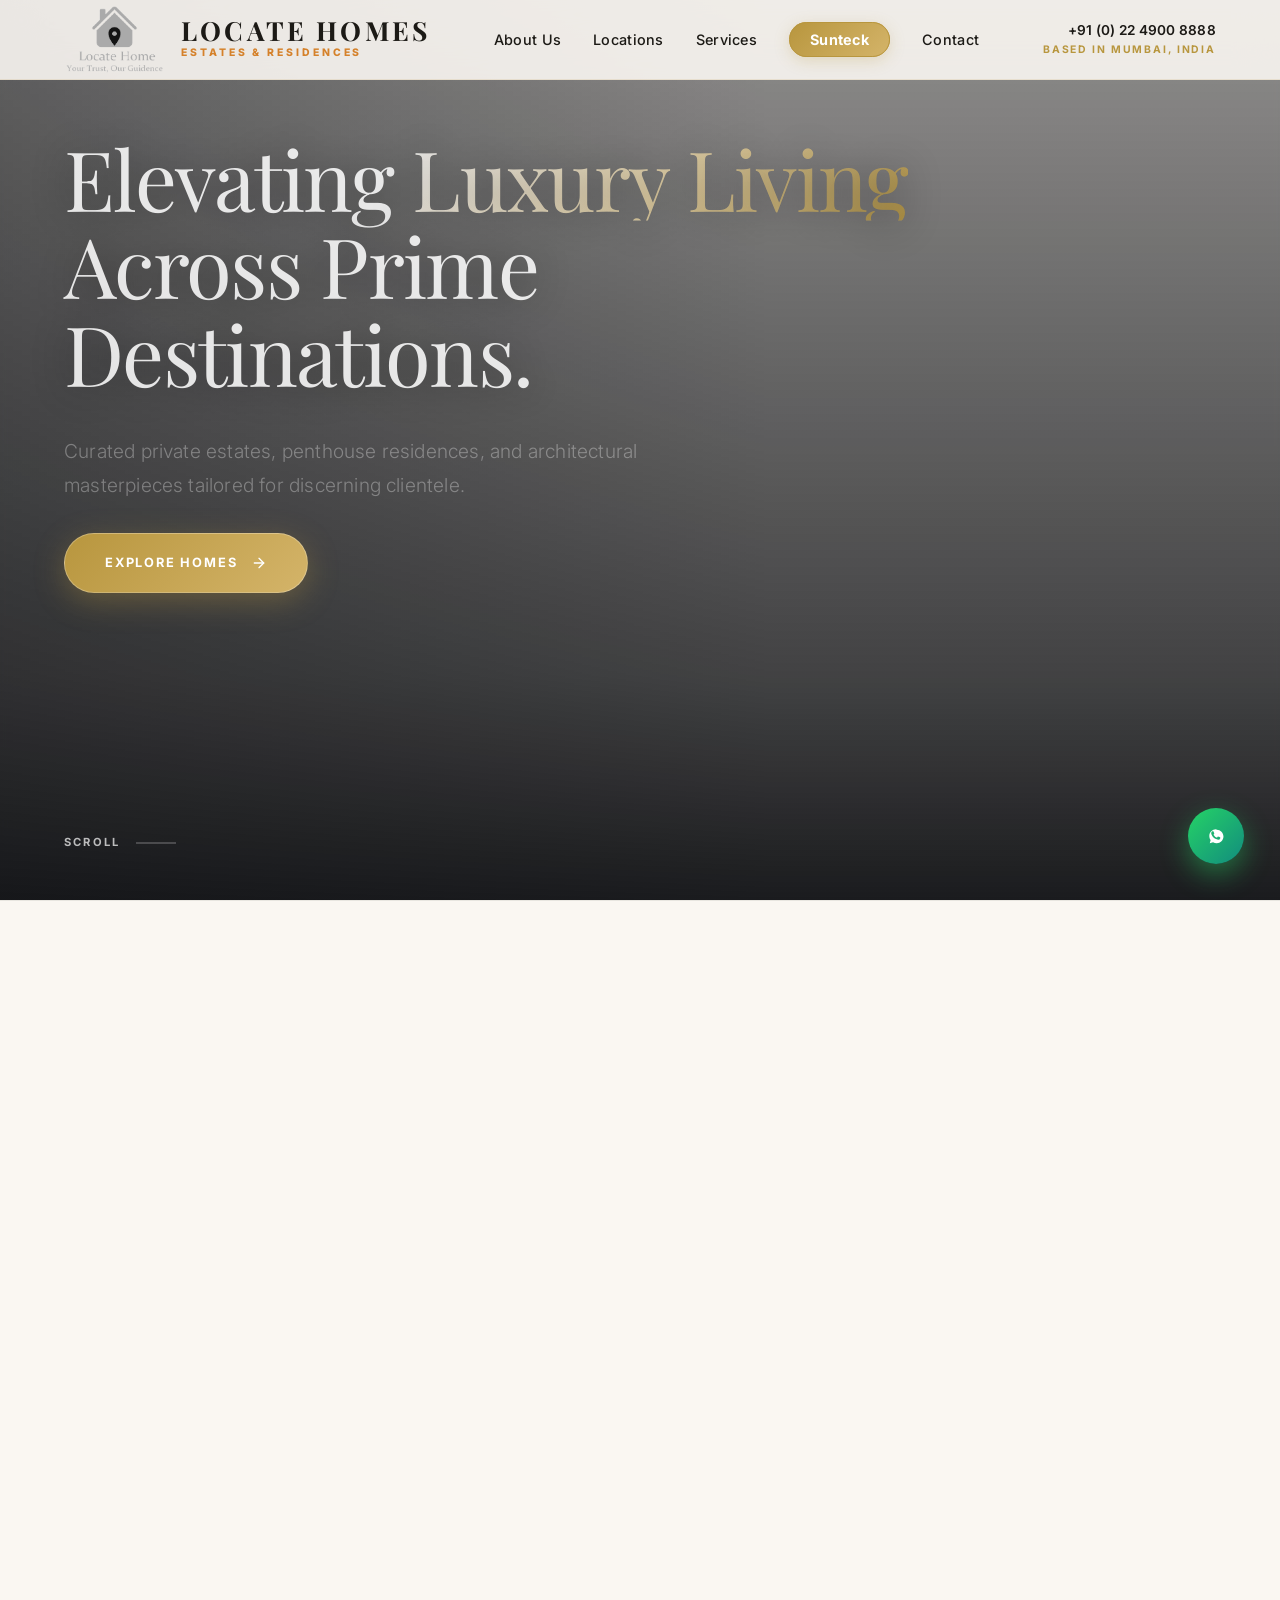
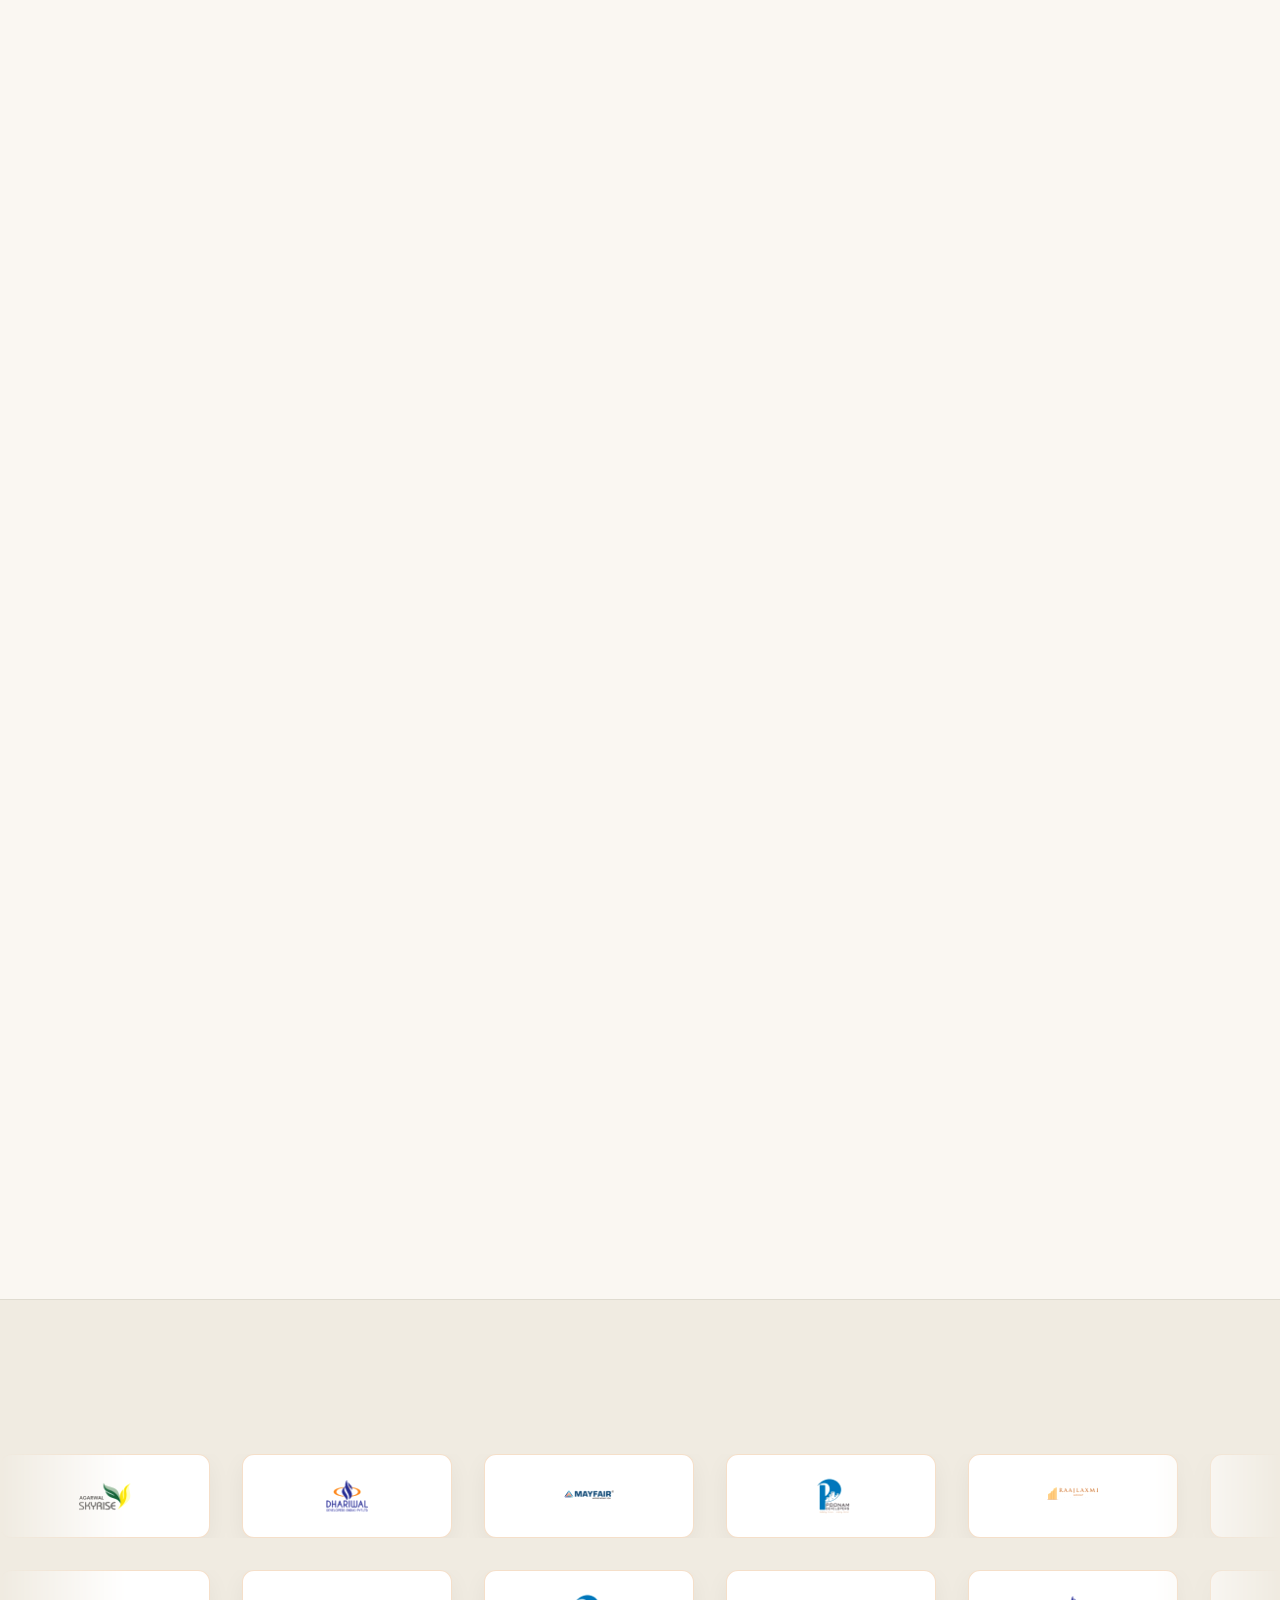
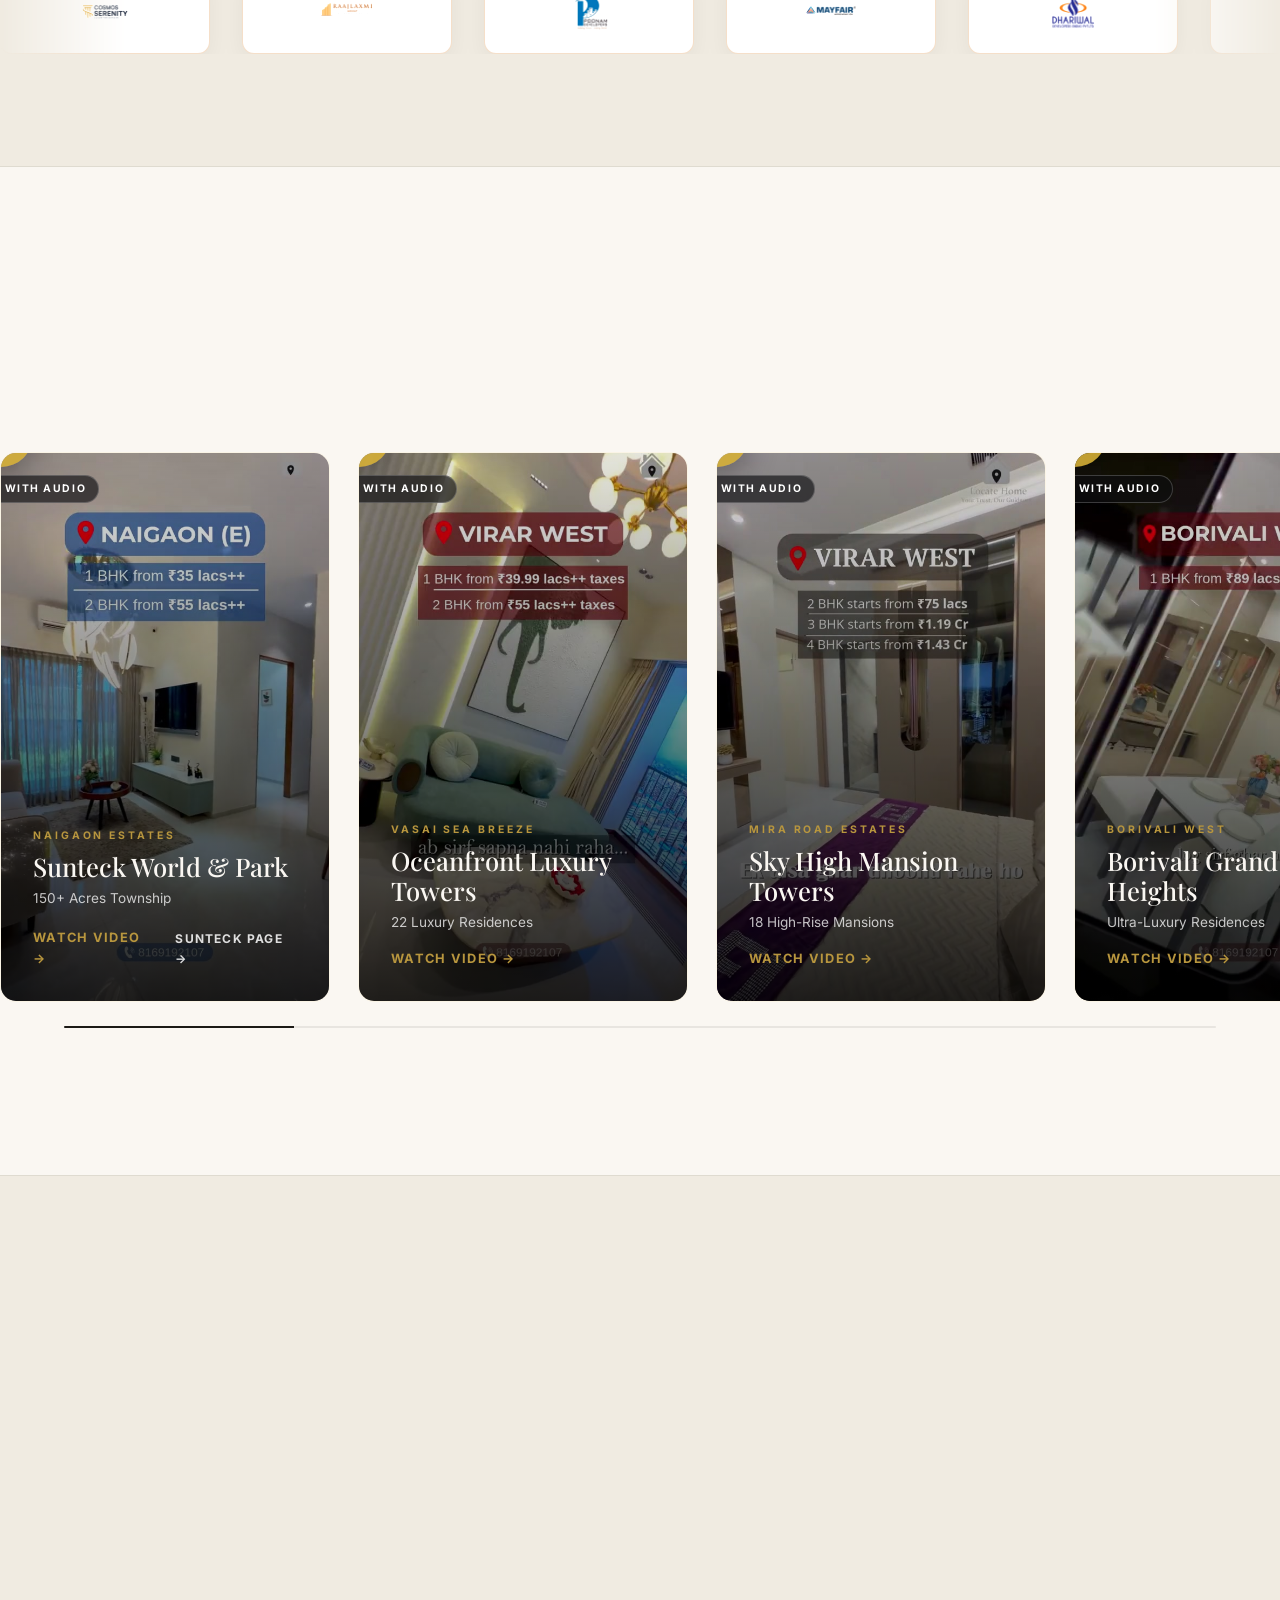
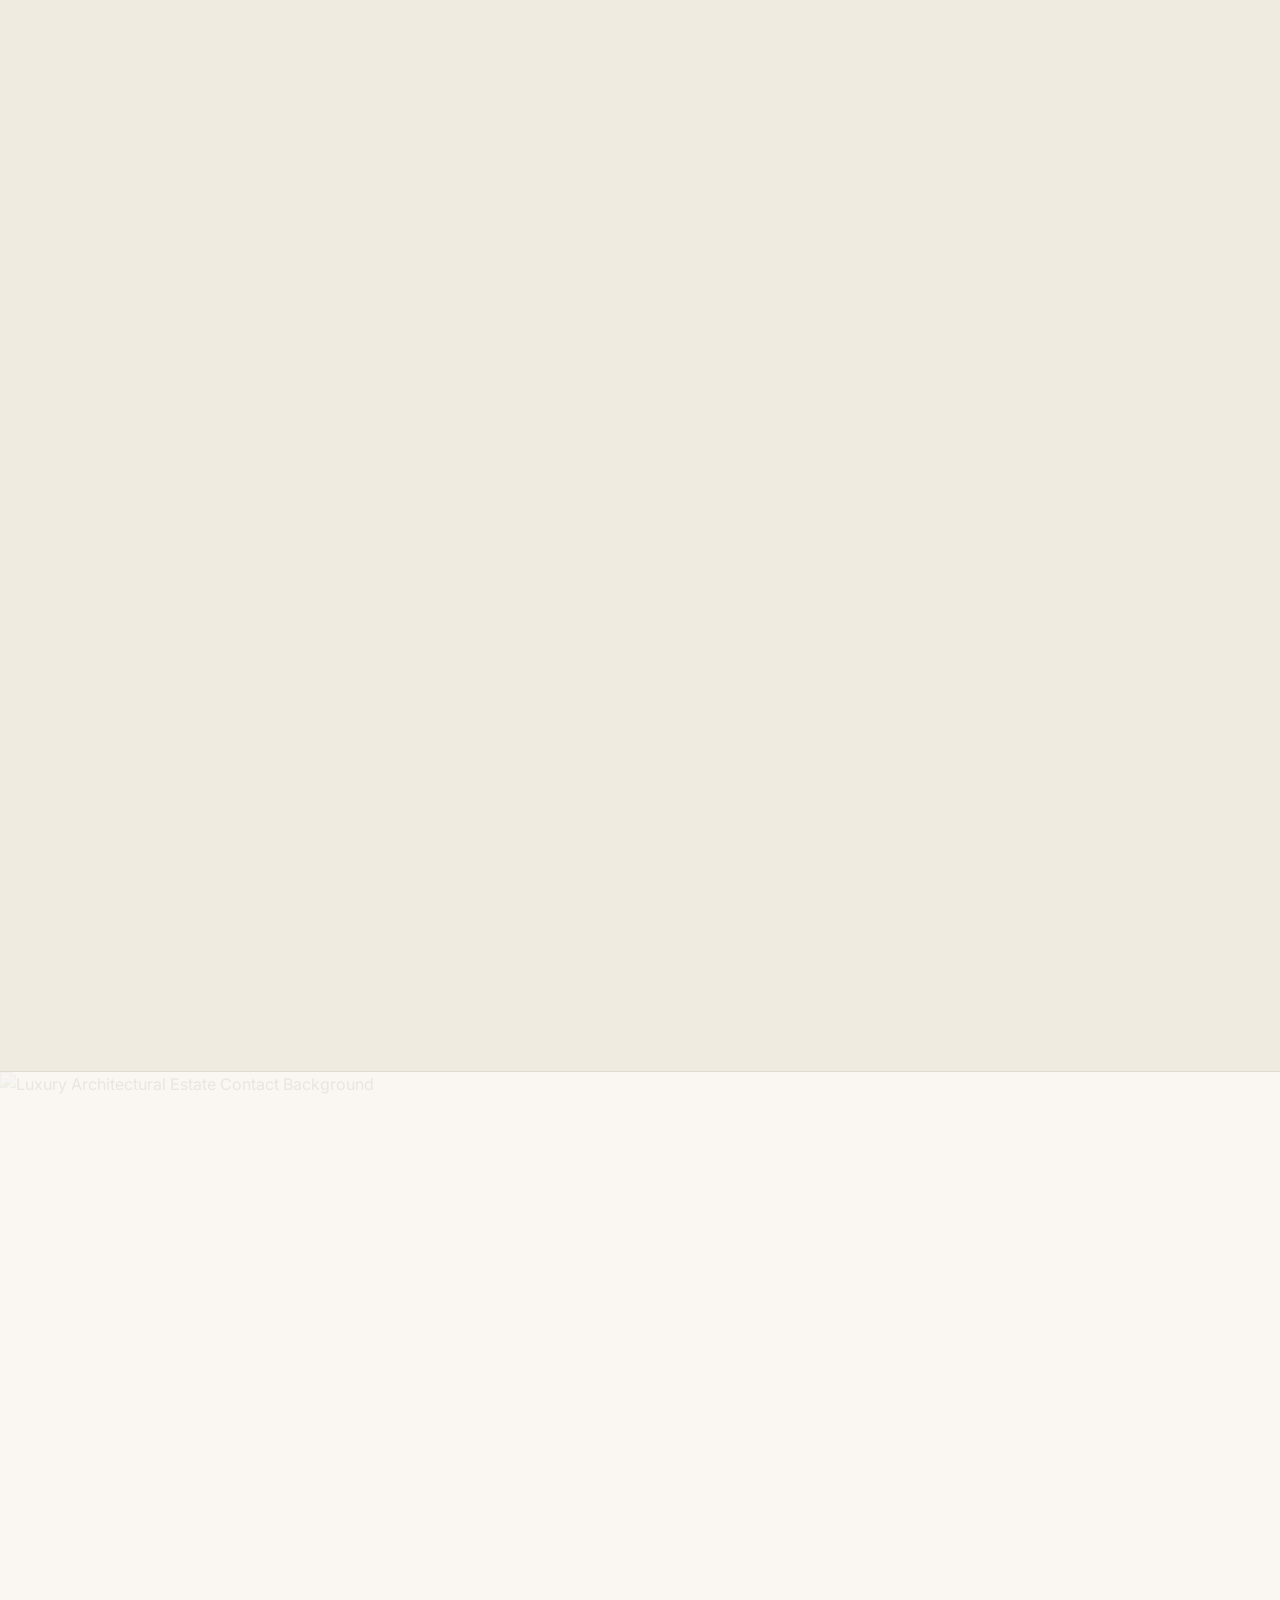
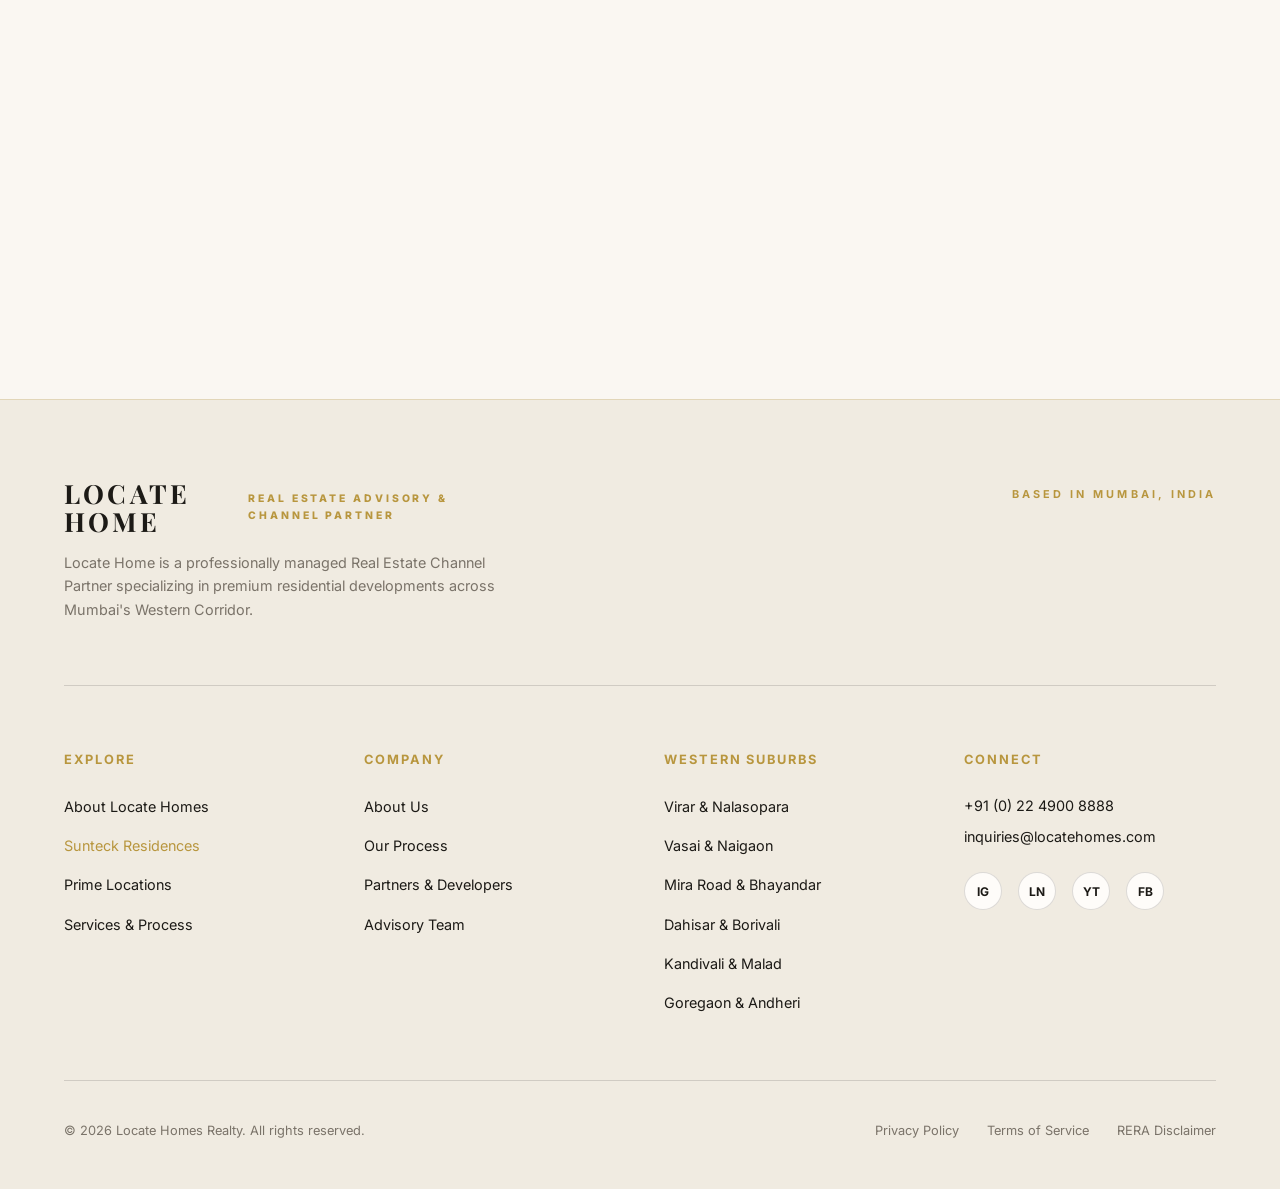
==== index.html @ 9144c24c "Convert all partner logo marquee cards to elegant white cards (#FFFFFF) and remove dark black card b" ====
<!DOCTYPE html>
<html lang="en">
<head>
  <meta charset="UTF-8">
  <meta name="viewport" content="width=device-width, initial-scale=1.0">
  <title>Locate Homes — Luxury Real Estate & Architectural Estates</title>
  <meta name="description" content="Locate Homes offers curated luxury residential and commercial properties across prime destinations.">
  
  <!-- Google Fonts (The Curve Design System Stack) -->
  <link rel="preconnect" href="https://fonts.googleapis.com">
  <link rel="preconnect" href="https://fonts.gstatic.com" crossorigin>
  <link href="https://fonts.googleapis.com/css2?family=Cinzel+Decorative:wght@400;700&family=Cormorant+Garamond:ital,wght@0,400;0,500;0,600;1,400&family=Inter:wght@300;400;500;600;700&family=Playfair+Display:ital,wght@0,400;0,500;0,600;0,700;1,400&family=Plus+Jakarta+Sans:ital,wght@0,300;0,400;0,500;0,600;0,700;1,400&display=swap" rel="stylesheet">
  
  <!-- Stylesheets -->
  <link rel="stylesheet" href="styles.css">
</head>
<body>

  <!-- Preloader Section -->
  <div id="preloader" class="preloader">
    <div class="preloader-content">
      <div class="preloader-brand">
        <h2 class="preloader-brand-title">LOCATE HOMES</h2>
        <span class="micro-label">ESTATES & RESIDENCES</span>
      </div>
      <div class="preloader-counter">
        <span id="preloader-num">0</span><span class="percent-symbol">%</span>
      </div>
      <div class="preloader-sub">CURATING ARCHITECTURAL MASTERPIECES</div>
    </div>
  </div>

  <!-- Sticky White Header -->
  <header id="main-header" class="site-header">
    <div class="header-container">
      <!-- Left: Logo -->
      <a href="#" class="brand-logo" aria-label="Locate Homes Home">
        <img src="logo/locate_home_emblem_cropped.png" alt="Locate Homes Logo Emblem" class="brand-logo-img">
        <div class="brand-text-wrap">
          <span class="logo-title">LOCATE HOMES</span>
          <span class="logo-tagline">ESTATES &amp; RESIDENCES</span>
        </div>
      </a>

      <!-- Center Nav Links -->
      <nav class="desktop-nav" aria-label="Primary Navigation">
        <ul class="nav-list">
          <li><a href="#about" class="nav-link">About Us</a></li>
          <li><a href="#locations" class="nav-link">Locations</a></li>
          <li><a href="#process" class="nav-link">Services</a></li>
          <li><a href="sunteck.html" class="nav-link nav-highlight">Sunteck</a></li>
          <li><a href="#contact" class="nav-link">Contact</a></li>
        </ul>
      </nav>

      <!-- Right: Contact info & location label -->
      <div class="header-right">
        <div class="header-contact-meta">
          <a href="tel:+919876543210" class="header-phone">+91 (0) 22 4900 8888</a>
          <span class="header-location-label">BASED IN MUMBAI, INDIA</span>
        </div>
        <button id="mobile-menu-toggle" class="mobile-toggle-btn" aria-label="Toggle navigation menu">
          <span class="hamburger-line"></span>
          <span class="hamburger-line"></span>
        </button>
      </div>
    </div>
  </header>

  <!-- Mobile Fullscreen Overlay Menu -->
  <div id="mobile-menu" class="mobile-menu-overlay" aria-hidden="true">
    <div class="mobile-menu-inner">
      <div class="mobile-menu-header">
        <div class="brand-logo">
          <img src="logo/locate_home_emblem_cropped.png" alt="Locate Homes Logo Emblem" class="mobile-logo-img">
          <span class="logo-title" style="font-size:1.2rem;">LOCATE HOMES</span>
        </div>
        <button id="mobile-menu-close" class="mobile-close-btn" aria-label="Close menu">&times;</button>
      </div>
      <nav class="mobile-nav">
        <ul class="mobile-nav-list">
          <li><a href="#about" class="mobile-nav-link">About Us</a></li>
          <li><a href="#locations" class="mobile-nav-link">Locations</a></li>
          <li><a href="#process" class="mobile-nav-link">Services</a></li>
          <li><a href="sunteck.html" class="mobile-nav-link highlight">Sunteck</a></li>
          <li><a href="#contact" class="mobile-nav-link">Contact</a></li>
        </ul>
      </nav>
      <div class="mobile-menu-footer">
        <span class="micro-label">LOCATE HOMES REALTY</span>
        <a href="tel:+919876543210" class="mobile-contact-line">+91 (0) 22 4900 8888</a>
        <a href="mailto:inquiries@locatehomes.com" class="mobile-contact-line">inquiries@locatehomes.com</a>
        <div class="mobile-location">BASED IN MUMBAI, INDIA</div>
      </div>
    </div>
  </div>

  <!-- SECTION 1: Hero / Opener Section -->
  <section id="hero" class="hero-section">
    <!-- Background Video (Desktop & Mobile Adaptive Loop) -->
    <div class="hero-media-wrapper">
      <video id="hero-video-buy" class="hero-video active" autoplay muted loop playsinline poster="https://images.unsplash.com/photo-1600596542815-ffad4c1539a9?auto=format&fit=crop&w=1920&q=80" data-mobile-src="videos/mobile_view_hero_compressed.mp4" data-desktop-src="https://assets.mixkit.co/videos/preview/mixkit-modern-apartment-building-facade-41584-large.mp4">
        <source id="hero-video-src" src="https://assets.mixkit.co/videos/preview/mixkit-modern-apartment-building-facade-41584-large.mp4" type="video/mp4">
      </video>
      <div class="hero-overlay"></div>
    </div>

    <!-- Hero Content -->
    <div class="hero-container">
      <div class="hero-content">
        <h1 id="hero-headline" class="hero-headline">
          Elevating <span class="text-gold-gradient">Luxury Living</span> Across Prime Destinations.
        </h1>
        <p id="hero-subcopy" class="hero-subcopy">
          Curated private estates, penthouse residences, and architectural masterpieces tailored for discerning clientele.
        </p>

        <div class="hero-cta-wrapper">
          <a href="#about" class="btn-primary btn-gold" id="hero-cta">
            <span>Explore Homes</span>
            <svg class="btn-arrow" width="16" height="16" viewBox="0 0 24 24" fill="none" stroke="currentColor" stroke-width="2" stroke-linecap="round" stroke-linejoin="round">
              <line x1="5" y1="12" x2="19" y2="12"></line>
              <polyline points="12 5 19 12 12 19"></polyline>
            </svg>
          </a>
        </div>
      </div>

      <!-- Scroll Indicator -->
      <a href="#about" class="hero-scroll-indicator" aria-label="Scroll to About section">
        <span class="scroll-text">SCROLL</span>
        <div class="scroll-line-wrap">
          <div class="scroll-line"></div>
        </div>
      </a>
    </div>
  </section>

  <!-- SECTION 2: About Us Section -->
  <section id="about" class="section-padding about-section">
    <div class="site-container">
      <div class="section-header-block fade-up">
        <span class="micro-label" style="color: var(--gold);">ABOUT LOCATE HOME</span>
      </div>

      <div class="about-grid">
        <!-- Left Column: Editorial Statement -->
        <div class="about-left fade-up">
          <h2 class="section-headline serif">
            Your Trusted Real Estate Partner Across Mumbai's Western Suburbs
          </h2>
          <p class="about-lead">
            At Locate Home, we believe buying a home is much more than a financial decision—it's about building a future, creating lasting memories, and making one of life's most significant investments with confidence.
          </p>
          <a href="#contact" class="btn-text-arrow">
            <span>Schedule Private Consultation</span>
            <svg width="18" height="18" viewBox="0 0 24 24" fill="none" stroke="currentColor" stroke-width="2"><line x1="5" y1="12" x2="19" y2="12"></line><polyline points="12 5 19 12 12 19"></polyline></svg>
          </a>
        </div>

        <!-- Right Column: Who We Are & Animated Stat Counters -->
        <div class="about-right fade-up">
          <p class="about-body-text">
            Locate Home is a professionally managed Real Estate Channel Partner dedicated to helping families and investors make smarter property decisions. As a trusted Real Estate Channel Partner, Locate Home specializes in helping homebuyers and investors discover premium residential projects across Virar, Nalasopara, Vasai, Naigaon, Mira Road, Bhayandar, Dahisar, Borivali, Kandivali, Malad, Goregaon, Andheri, and other prominent locations in Mumbai's Western Corridor.
          </p>

          <!-- Stat Counters Block -->
          <div class="stats-grid">
            <div class="stat-card">
              <div class="stat-number-wrap">
                <span class="stat-number" data-target="15">0</span><span class="stat-plus">+</span>
              </div>
              <span class="stat-label">Years of Advisory Experience</span>
            </div>

            <div class="stat-card">
              <div class="stat-number-wrap">
                <span class="stat-number" data-target="450">0</span><span class="stat-plus">+</span>
              </div>
              <span class="stat-label">Residences Delivered</span>
            </div>

          </div>
        </div>
      </div>

      <!-- Vision & Mission Cards Grid -->
      <div class="vm-grid fade-up">
        <div class="vm-card">
          <span class="micro-label" style="color: var(--gold);">OUR VISION</span>
          <h3 class="vm-title serif">Building Trust & Value</h3>
          <p class="vm-text">
            To become one of the most trusted real estate advisory brands in Mumbai by delivering exceptional customer experiences, professional guidance, and long-term relationships built on trust and transparency.
          </p>
        </div>
        <div class="vm-card">
          <span class="micro-label" style="color: var(--gold);">OUR MISSION</span>
          <h3 class="vm-title serif">Simplifying Property Buying</h3>
          <p class="vm-text">
            To simplify the property buying experience through expert consultation, verified residential projects, transparent communication, and end-to-end assistance that empowers every buyer to make confident real estate decisions.
          </p>
        </div>
      </div>

      <!-- Our Services Section -->
      <div class="about-services-wrap fade-up">
        <span class="micro-label" style="color: var(--gold);">COMPREHENSIVE ADVISORY</span>
        <h2 class="section-headline serif" style="margin-top: 0.5rem;">Our Consultation Services</h2>
        <p class="about-body-text" style="margin-top: 0.5rem;">From your first inquiry to your final booking, our team remains committed to delivering a seamless buying experience.</p>
        
        <div class="services-grid">
          <div class="service-pill-card"><div class="service-dot"></div><span>Residential Property Consultation</span></div>
          <div class="service-pill-card"><div class="service-dot"></div><span>New Launch Project Assistance</span></div>
          <div class="service-pill-card"><div class="service-dot"></div><span>Affordable & Premium Housing Solutions</span></div>
          <div class="service-pill-card"><div class="service-dot"></div><span>Investment Property Consultation</span></div>
          <div class="service-pill-card"><div class="service-dot"></div><span>Site Visit Coordination</span></div>
          <div class="service-pill-card"><div class="service-dot"></div><span>Project Comparison & Shortlisting</span></div>
          <div class="service-pill-card"><div class="service-dot"></div><span>Home Loan Assistance through Banking Partners</span></div>
          <div class="service-pill-card"><div class="service-dot"></div><span>Documentation Guidance</span></div>
          <div class="service-pill-card"><div class="service-dot"></div><span>Booking Process Support</span></div>
          <div class="service-pill-card"><div class="service-dot"></div><span>After-Sales Assistance</span></div>
        </div>
      </div>

      <!-- Why Choose Locate Home Grid -->
      <div class="why-choose-wrap fade-up">
        <span class="micro-label" style="color: var(--gold);">THE LOCATE HOME ADVANTAGE</span>
        <h2 class="section-headline serif" style="margin-top: 0.5rem;">Why Choose Locate Home?</h2>
        
        <div class="why-grid">
          <div class="why-card">
            <span class="why-num">01</span>
            <h3 class="why-title serif">Local Market Expertise</h3>
            <p class="why-desc">Our deep understanding of Mumbai's western suburbs enables us to recommend locations and projects that align with your budget, lifestyle, and long-term goals.</p>
          </div>
          <div class="why-card">
            <span class="why-num">02</span>
            <h3 class="why-title serif">Carefully Selected Projects</h3>
            <p class="why-desc">We assist buyers in exploring residential developments from reputed developers, ensuring access to quality housing options across multiple price segments.</p>
          </div>
          <div class="why-card">
            <span class="why-num">03</span>
            <h3 class="why-title serif">Personalized Consultation</h3>
            <p class="why-desc">No two buyers are alike. We understand your requirements first and recommend projects that genuinely suit your needs.</p>
          </div>
          <div class="why-card">
            <span class="why-num">04</span>
            <h3 class="why-title serif">Transparent Guidance</h3>
            <p class="why-desc">We focus on clear communication throughout the buying process, helping clients understand project features, pricing shared by developers, payment plans, and documentation requirements.</p>
          </div>
          <div class="why-card">
            <span class="why-num">05</span>
            <h3 class="why-title serif">End-to-End Support</h3>
            <p class="why-desc">From property discovery to site visits, booking coordination, and documentation guidance, we remain by your side throughout the entire journey.</p>
          </div>
        </div>
      </div>

      <!-- Areas We Serve — Lively Mumbai Skyline Feature Block -->
      <div class="areas-serve-wrap fade-up">
        <!-- Panoramic Ambient Mumbai Skyline Layer -->
        <div class="areas-bg-skyline"></div>

        <div class="areas-content-relative">
          <span class="micro-label" style="color: var(--gold);">WESTERN CORRIDOR COVERAGE</span>
          <h2 class="section-headline serif" style="margin-top: 0.3rem;">Areas We Serve Across Mumbai</h2>
          <p class="about-body-text" style="margin-top: 0.5rem; max-width: 780px;">
            Locate Home specializes in helping homebuyers and investors discover verified residential projects across Mumbai's fastest-growing Western Suburbs and MMR:
          </p>

          <div class="corridor-clusters">
            <!-- Upper Western Corridor Cluster -->
            <div class="cluster-group">
              <span class="cluster-title">UPPER WESTERN CORRIDOR</span>
              <div class="areas-cloud">
                <div class="area-tag"><svg width="14" height="14" viewBox="0 0 24 24" fill="none" stroke="currentColor" stroke-width="2.5"><path d="M21 10c0 7-9 13-9 13s-9-6-9-13a9 9 0 0 1 18 0z"></path><circle cx="12" cy="10" r="3"></circle></svg><span>Virar</span></div>
                <div class="area-tag"><svg width="14" height="14" viewBox="0 0 24 24" fill="none" stroke="currentColor" stroke-width="2.5"><path d="M21 10c0 7-9 13-9 13s-9-6-9-13a9 9 0 0 1 18 0z"></path><circle cx="12" cy="10" r="3"></circle></svg><span>Nalasopara</span></div>
                <div class="area-tag"><svg width="14" height="14" viewBox="0 0 24 24" fill="none" stroke="currentColor" stroke-width="2.5"><path d="M21 10c0 7-9 13-9 13s-9-6-9-13a9 9 0 0 1 18 0z"></path><circle cx="12" cy="10" r="3"></circle></svg><span>Vasai</span></div>
                <div class="area-tag featured-hub"><svg width="14" height="14" viewBox="0 0 24 24" fill="none" stroke="currentColor" stroke-width="2.5"><path d="M21 10c0 7-9 13-9 13s-9-6-9-13a9 9 0 0 1 18 0z"></path><circle cx="12" cy="10" r="3"></circle></svg><span>Naigaon</span><span class="area-badge">SUNTECK TOWNSHIP</span></div>
              </div>
            </div>

            <!-- Mid Western Corridor Cluster -->
            <div class="cluster-group">
              <span class="cluster-title">MID-WESTERN CORRIDOR</span>
              <div class="areas-cloud">
                <div class="area-tag"><svg width="14" height="14" viewBox="0 0 24 24" fill="none" stroke="currentColor" stroke-width="2.5"><path d="M21 10c0 7-9 13-9 13s-9-6-9-13a9 9 0 0 1 18 0z"></path><circle cx="12" cy="10" r="3"></circle></svg><span>Mira Road</span></div>
                <div class="area-tag"><svg width="14" height="14" viewBox="0 0 24 24" fill="none" stroke="currentColor" stroke-width="2.5"><path d="M21 10c0 7-9 13-9 13s-9-6-9-13a9 9 0 0 1 18 0z"></path><circle cx="12" cy="10" r="3"></circle></svg><span>Bhayandar</span></div>
                <div class="area-tag"><svg width="14" height="14" viewBox="0 0 24 24" fill="none" stroke="currentColor" stroke-width="2.5"><path d="M21 10c0 7-9 13-9 13s-9-6-9-13a9 9 0 0 1 18 0z"></path><circle cx="12" cy="10" r="3"></circle></svg><span>Dahisar</span></div>
                <div class="area-tag"><svg width="14" height="14" viewBox="0 0 24 24" fill="none" stroke="currentColor" stroke-width="2.5"><path d="M21 10c0 7-9 13-9 13s-9-6-9-13a9 9 0 0 1 18 0z"></path><circle cx="12" cy="10" r="3"></circle></svg><span>Borivali</span></div>
              </div>
            </div>

            <!-- Prime Commercial & Residential Hubs Cluster -->
            <div class="cluster-group">
              <span class="cluster-title">PRIME WESTERN HUBS & METROPOLITAN REGION</span>
              <div class="areas-cloud">
                <div class="area-tag"><svg width="14" height="14" viewBox="0 0 24 24" fill="none" stroke="currentColor" stroke-width="2.5"><path d="M21 10c0 7-9 13-9 13s-9-6-9-13a9 9 0 0 1 18 0z"></path><circle cx="12" cy="10" r="3"></circle></svg><span>Kandivali</span></div>
                <div class="area-tag"><svg width="14" height="14" viewBox="0 0 24 24" fill="none" stroke="currentColor" stroke-width="2.5"><path d="M21 10c0 7-9 13-9 13s-9-6-9-13a9 9 0 0 1 18 0z"></path><circle cx="12" cy="10" r="3"></circle></svg><span>Malad</span></div>
                <div class="area-tag"><svg width="14" height="14" viewBox="0 0 24 24" fill="none" stroke="currentColor" stroke-width="2.5"><path d="M21 10c0 7-9 13-9 13s-9-6-9-13a9 9 0 0 1 18 0z"></path><circle cx="12" cy="10" r="3"></circle></svg><span>Goregaon</span></div>
                <div class="area-tag"><svg width="14" height="14" viewBox="0 0 24 24" fill="none" stroke="currentColor" stroke-width="2.5"><path d="M21 10c0 7-9 13-9 13s-9-6-9-13a9 9 0 0 1 18 0z"></path><circle cx="12" cy="10" r="3"></circle></svg><span>Andheri</span></div>
                <div class="area-tag featured-hub"><svg width="14" height="14" viewBox="0 0 24 24" fill="none" stroke="currentColor" stroke-width="2.5"><path d="M21 10c0 7-9 13-9 13s-9-6-9-13a9 9 0 0 1 18 0z"></path><circle cx="12" cy="10" r="3"></circle></svg><span>Mumbai Metropolitan Region</span><span class="area-badge">MMR REGION</span></div>
              </div>
            </div>
          </div>
        </div>
      </div>

      <!-- Motto Banner -->
      <div class="motto-banner-wrap fade-up">
        <span class="micro-label" style="color: var(--gold); margin-bottom: 0.75rem; display: inline-block;">OUR COMMITMENT</span>
        <h2 class="motto-title serif">
          "Locate Home — Helping You Find More Than Just a Property. Helping You Find the Right Place to Call Home."
        </h2>
      </div>

    </div>
  </section>

  <!-- SECTION 3: Logo Marquee Strip (Dual Direction CSS Animation) -->
  <section id="marquee-section" class="marquee-section">
    <div class="site-container">
      <div class="marquee-header fade-up">
        <span class="micro-label">TRUSTED BY LEADING DEVELOPERS & PARTNERS</span>
      </div>
    </div>

    <!-- Row 1: Scrolls Left to Right -->
    <div class="marquee-row-wrapper marquee-row-1">
      <div class="marquee-track track-left">
        <div class="logo-item logo-frame-cream"><img src="logo/Agarwal logo (1).png" alt="Agarwal Group" loading="lazy"></div>
        <div class="logo-item logo-frame-cream"><img src="logo/Dhariwal final logo.png" alt="Dhariwal Group" loading="lazy"></div>
        <div class="logo-item logo-frame-cream"><img src="logo/Mayfair final logo.png" alt="Mayfair Housing" loading="lazy"></div>
        <div class="logo-item logo-frame-cream"><img src="logo/Poonam developer logo.png" alt="Poonam Developers" loading="lazy"></div>
        <div class="logo-item logo-frame-cream"><img src="logo/Rajlaxmi logo (1).png" alt="Rajlaxmi Group" loading="lazy"></div>
        <div class="logo-item logo-frame-cream"><img src="logo/cosmos logo.png" alt="Cosmos Group" loading="lazy"></div>

        <div class="logo-item logo-frame-cream"><img src="logo/Agarwal logo (1).png" alt="Agarwal Group" loading="lazy"></div>
        <div class="logo-item logo-frame-cream"><img src="logo/Dhariwal final logo.png" alt="Dhariwal Group" loading="lazy"></div>
        <div class="logo-item logo-frame-cream"><img src="logo/Mayfair final logo.png" alt="Mayfair Housing" loading="lazy"></div>
        <div class="logo-item logo-frame-cream"><img src="logo/Poonam developer logo.png" alt="Poonam Developers" loading="lazy"></div>
        <div class="logo-item logo-frame-cream"><img src="logo/Rajlaxmi logo (1).png" alt="Rajlaxmi Group" loading="lazy"></div>
        <div class="logo-item logo-frame-cream"><img src="logo/cosmos logo.png" alt="Cosmos Group" loading="lazy"></div>

        <div class="logo-item logo-frame-cream"><img src="logo/Agarwal logo (1).png" alt="Agarwal Group" loading="lazy"></div>
        <div class="logo-item logo-frame-cream"><img src="logo/Dhariwal final logo.png" alt="Dhariwal Group" loading="lazy"></div>
        <div class="logo-item logo-frame-cream"><img src="logo/Mayfair final logo.png" alt="Mayfair Housing" loading="lazy"></div>
        <div class="logo-item logo-frame-cream"><img src="logo/Poonam developer logo.png" alt="Poonam Developers" loading="lazy"></div>
        <div class="logo-item logo-frame-cream"><img src="logo/Rajlaxmi logo (1).png" alt="Rajlaxmi Group" loading="lazy"></div>
        <div class="logo-item logo-frame-cream"><img src="logo/cosmos logo.png" alt="Cosmos Group" loading="lazy"></div>
      </div>
    </div>

    <!-- Row 2: Scrolls Right to Left -->
    <div class="marquee-row-wrapper marquee-row-2">
      <div class="marquee-track track-right">
        <div class="logo-item logo-frame-cream"><img src="logo/cosmos logo.png" alt="Cosmos Group" loading="lazy"></div>
        <div class="logo-item logo-frame-cream"><img src="logo/Rajlaxmi logo (1).png" alt="Rajlaxmi Group" loading="lazy"></div>
        <div class="logo-item logo-frame-cream"><img src="logo/Poonam developer logo.png" alt="Poonam Developers" loading="lazy"></div>
        <div class="logo-item logo-frame-cream"><img src="logo/Mayfair final logo.png" alt="Mayfair Housing" loading="lazy"></div>
        <div class="logo-item logo-frame-cream"><img src="logo/Dhariwal final logo.png" alt="Dhariwal Group" loading="lazy"></div>
        <div class="logo-item logo-frame-cream"><img src="logo/Agarwal logo (1).png" alt="Agarwal Group" loading="lazy"></div>

        <div class="logo-item logo-frame-cream"><img src="logo/cosmos logo.png" alt="Cosmos Group" loading="lazy"></div>
        <div class="logo-item logo-frame-cream"><img src="logo/Rajlaxmi logo (1).png" alt="Rajlaxmi Group" loading="lazy"></div>
        <div class="logo-item logo-frame-cream"><img src="logo/Poonam developer logo.png" alt="Poonam Developers" loading="lazy"></div>
        <div class="logo-item logo-frame-cream"><img src="logo/Mayfair final logo.png" alt="Mayfair Housing" loading="lazy"></div>
        <div class="logo-item logo-frame-cream"><img src="logo/Dhariwal final logo.png" alt="Dhariwal Group" loading="lazy"></div>
        <div class="logo-item logo-frame-cream"><img src="logo/Agarwal logo (1).png" alt="Agarwal Group" loading="lazy"></div>

        <div class="logo-item logo-frame-cream"><img src="logo/cosmos logo.png" alt="Cosmos Group" loading="lazy"></div>
        <div class="logo-item logo-frame-cream"><img src="logo/Rajlaxmi logo (1).png" alt="Rajlaxmi Group" loading="lazy"></div>
        <div class="logo-item logo-frame-cream"><img src="logo/Poonam developer logo.png" alt="Poonam Developers" loading="lazy"></div>
        <div class="logo-item logo-frame-cream"><img src="logo/Mayfair final logo.png" alt="Mayfair Housing" loading="lazy"></div>
        <div class="logo-item logo-frame-cream"><img src="logo/Dhariwal final logo.png" alt="Dhariwal Group" loading="lazy"></div>
        <div class="logo-item logo-frame-cream"><img src="logo/Agarwal logo (1).png" alt="Agarwal Group" loading="lazy"></div>
      </div>
    </div>
  </section>

  <!-- SECTION 4: Location-Wise Videos Rail (9:16 Horizontal Snap & Drag Scroll) -->
  <section id="locations" class="section-padding locations-section">
    <div class="site-container">
      <div class="locations-header-flex fade-up">
        <div>
          <span class="micro-label">EXPLORE BY LOCATION</span>
          <h2 class="section-headline serif">Curated Destinations & Prime Enclaves</h2>
        </div>
        <div class="rail-nav-controls">
          <button id="rail-prev-btn" class="rail-arrow-btn" aria-label="Previous locations">&larr;</button>
          <button id="rail-next-btn" class="rail-arrow-btn" aria-label="Next locations">&rarr;</button>
        </div>
      </div>
    </div>

    <!-- Horizontal Video Cards Container -->
    <div class="locations-rail-outer">
      <div id="video-rail" class="locations-rail" data-lenis-prevent>
        
        <!-- ================= ORIGINAL SET (6 UNIQUE VIDEOS) ================= -->
        <!-- Card 1: Sunteck Naigaon -->
        <div class="video-card-916" data-action="lightbox" data-video-src="videos/Season naigaon final video with logo (1).mp4" data-title="Sunteck World &amp; Park" data-tag="NAIGAON ESTATES">
          <div class="card-media">
            <video class="rail-video" muted loop playsinline poster="images/poster_sunteck_naigaon.jpg">
              <source src="videos/Season naigaon final video with logo (1).mp4" type="video/mp4">
            </video>
            <div class="video-play-overlay">
              <div class="play-icon-circle">
                <svg width="24" height="24" viewBox="0 0 24 24" fill="currentColor"><polygon points="5 3 19 12 5 21 5 3"/></svg>
              </div>
              <span class="play-label-tag">Tap to Play with Audio</span>
            </div>
            <div class="card-gradient"></div>
          </div>
          <div class="card-content">
            <span class="micro-label card-location-tag">NAIGAON ESTATES</span>
            <h3 class="card-title serif">Sunteck World &amp; Park</h3>
            <p class="card-count">150+ Acres Township</p>
            <div class="card-links-row">
              <span class="card-link card-video-trigger">Watch Video &rarr;</span>
              <a href="sunteck.html" class="card-link sunteck-direct-link">Sunteck Page &rarr;</a>
            </div>
          </div>
        </div>

        <!-- Card 2: Sea Breeze Vasai -->
        <div class="video-card-916" data-action="lightbox" data-video-src="videos/Sea breeze final video upgrade quality.mp4" data-title="Oceanfront Luxury Towers" data-tag="SEA BREEZE">
          <div class="card-media">
            <video class="rail-video" muted loop playsinline poster="images/poster_sea_breeze.jpg">
              <source src="videos/Sea breeze final video upgrade quality.mp4" type="video/mp4">
            </video>
            <div class="video-play-overlay">
              <div class="play-icon-circle">
                <svg width="24" height="24" viewBox="0 0 24 24" fill="currentColor"><polygon points="5 3 19 12 5 21 5 3"/></svg>
              </div>
              <span class="play-label-tag">Tap to Play with Audio</span>
            </div>
            <div class="card-gradient"></div>
          </div>
          <div class="card-content">
            <span class="micro-label card-location-tag">VASAI SEA BREEZE</span>
            <h3 class="card-title serif">Oceanfront Luxury Towers</h3>
            <p class="card-count">22 Luxury Residences</p>
            <span class="card-link card-video-trigger">Watch Video &rarr;</span>
          </div>
        </div>

        <!-- Card 3: New Cosmos Mira Road -->
        <div class="video-card-916" data-action="lightbox" data-video-src="videos/New cosmos final video with logo.mp4" data-title="Sky High Mansion Towers" data-tag="COSMOS ESTATES">
          <div class="card-media">
            <video class="rail-video" muted loop playsinline poster="images/poster_new_cosmos.jpg">
              <source src="videos/New cosmos final video with logo.mp4" type="video/mp4">
            </video>
            <div class="video-play-overlay">
              <div class="play-icon-circle">
                <svg width="24" height="24" viewBox="0 0 24 24" fill="currentColor"><polygon points="5 3 19 12 5 21 5 3"/></svg>
              </div>
              <span class="play-label-tag">Tap to Play with Audio</span>
            </div>
            <div class="card-gradient"></div>
          </div>
          <div class="card-content">
            <span class="micro-label card-location-tag">MIRA ROAD ESTATES</span>
            <h3 class="card-title serif">Sky High Mansion Towers</h3>
            <p class="card-count">18 High-Rise Mansions</p>
            <span class="card-link card-video-trigger">Watch Video &rarr;</span>
          </div>
        </div>

        <!-- Card 4: Borivali Grand Heights (NEW VIDEO) -->
        <div class="video-card-916" data-action="lightbox" data-video-src="videos/borivali_compressed.mp4" data-title="Borivali Grand Heights" data-tag="BORIVALI WEST">
          <div class="card-media">
            <video class="rail-video" muted loop playsinline poster="images/poster_borivali.jpg">
              <source src="videos/borivali_compressed.mp4" type="video/mp4">
            </video>
            <div class="video-play-overlay">
              <div class="play-icon-circle">
                <svg width="24" height="24" viewBox="0 0 24 24" fill="currentColor"><polygon points="5 3 19 12 5 21 5 3"/></svg>
              </div>
              <span class="play-label-tag">Tap to Play with Audio</span>
            </div>
            <div class="card-gradient"></div>
          </div>
          <div class="card-content">
            <span class="micro-label card-location-tag">BORIVALI WEST</span>
            <h3 class="card-title serif">Borivali Grand Heights</h3>
            <p class="card-count">Ultra-Luxury Residences</p>
            <span class="card-link card-video-trigger">Watch Video &rarr;</span>
          </div>
        </div>

        <!-- Card 5: Dhariwal Horizon Goregaon (NEW VIDEO) -->
        <div class="video-card-916" data-action="lightbox" data-video-src="videos/goregaon_compressed.mp4" data-title="Dhariwal Luxury Horizon" data-tag="GOREGAON EAST">
          <div class="card-media">
            <video class="rail-video" muted loop playsinline poster="images/poster_goregaon.jpg">
              <source src="videos/goregaon_compressed.mp4" type="video/mp4">
            </video>
            <div class="video-play-overlay">
              <div class="play-icon-circle">
                <svg width="24" height="24" viewBox="0 0 24 24" fill="currentColor"><polygon points="5 3 19 12 5 21 5 3"/></svg>
              </div>
              <span class="play-label-tag">Tap to Play with Audio</span>
            </div>
            <div class="card-gradient"></div>
          </div>
          <div class="card-content">
            <span class="micro-label card-location-tag">GOREGAON EAST</span>
            <h3 class="card-title serif">Dhariwal Luxury Horizon</h3>
            <p class="card-count">Premium High-Rise Living</p>
            <span class="card-link card-video-trigger">Watch Video &rarr;</span>
          </div>
        </div>

        <!-- Card 6: Sunteck Sample Flat Tour (NEW VIDEO) -->
        <div class="video-card-916" data-action="lightbox" data-video-src="videos/sunteck_sample_compressed.mp4" data-title="Sunteck Luxury Sample Flat" data-tag="NAIGAON MODEL SUITE">
          <div class="card-media">
            <video class="rail-video" muted loop playsinline poster="images/poster_sunteck_sample.jpg">
              <source src="videos/sunteck_sample_compressed.mp4" type="video/mp4">
            </video>
            <div class="video-play-overlay">
              <div class="play-icon-circle">
                <svg width="24" height="24" viewBox="0 0 24 24" fill="currentColor"><polygon points="5 3 19 12 5 21 5 3"/></svg>
              </div>
              <span class="play-label-tag">Tap to Play with Audio</span>
            </div>
            <div class="card-gradient"></div>
          </div>
          <div class="card-content">
            <span class="micro-label card-location-tag">NAIGAON MODEL SUITE</span>
            <h3 class="card-title serif">Sunteck Sample Suite</h3>
            <p class="card-count">Actual Interior Showcase</p>
            <div class="card-links-row">
              <span class="card-link card-video-trigger">Watch Video &rarr;</span>
              <a href="sunteck.html" class="card-link sunteck-direct-link">Sunteck Page &rarr;</a>
            </div>
          </div>
        </div>


        <!-- ================= SEAMLESS DUPLICATE MARQUEE LOOP SET ================= -->
        <!-- Card 1 Duplicate -->
        <div class="video-card-916" data-action="lightbox" data-video-src="videos/Season naigaon final video with logo (1).mp4" data-title="Sunteck World &amp; Park" data-tag="NAIGAON ESTATES">
          <div class="card-media">
            <video class="rail-video" muted loop playsinline poster="images/poster_sunteck_naigaon.jpg">
              <source src="videos/Season naigaon final video with logo (1).mp4" type="video/mp4">
            </video>
            <div class="video-play-overlay">
              <div class="play-icon-circle">
                <svg width="24" height="24" viewBox="0 0 24 24" fill="currentColor"><polygon points="5 3 19 12 5 21 5 3"/></svg>
              </div>
              <span class="play-label-tag">Tap to Play with Audio</span>
            </div>
            <div class="card-gradient"></div>
          </div>
          <div class="card-content">
            <span class="micro-label card-location-tag">NAIGAON ESTATES</span>
            <h3 class="card-title serif">Sunteck World &amp; Park</h3>
            <p class="card-count">150+ Acres Township</p>
            <div class="card-links-row">
              <span class="card-link card-video-trigger">Watch Video &rarr;</span>
              <a href="sunteck.html" class="card-link sunteck-direct-link">Sunteck Page &rarr;</a>
            </div>
          </div>
        </div>

        <!-- Card 2 Duplicate -->
        <div class="video-card-916" data-action="lightbox" data-video-src="videos/Sea breeze final video upgrade quality.mp4" data-title="Oceanfront Luxury Towers" data-tag="SEA BREEZE">
          <div class="card-media">
            <video class="rail-video" muted loop playsinline poster="images/poster_sea_breeze.jpg">
              <source src="videos/Sea breeze final video upgrade quality.mp4" type="video/mp4">
            </video>
            <div class="video-play-overlay">
              <div class="play-icon-circle">
                <svg width="24" height="24" viewBox="0 0 24 24" fill="currentColor"><polygon points="5 3 19 12 5 21 5 3"/></svg>
              </div>
              <span class="play-label-tag">Tap to Play with Audio</span>
            </div>
            <div class="card-gradient"></div>
          </div>
          <div class="card-content">
            <span class="micro-label card-location-tag">VASAI SEA BREEZE</span>
            <h3 class="card-title serif">Oceanfront Luxury Towers</h3>
            <p class="card-count">22 Luxury Residences</p>
            <span class="card-link card-video-trigger">Watch Video &rarr;</span>
          </div>
        </div>

        <!-- Card 3 Duplicate -->
        <div class="video-card-916" data-action="lightbox" data-video-src="videos/New cosmos final video with logo.mp4" data-title="Sky High Mansion Towers" data-tag="COSMOS ESTATES">
          <div class="card-media">
            <video class="rail-video" muted loop playsinline poster="images/poster_new_cosmos.jpg">
              <source src="videos/New cosmos final video with logo.mp4" type="video/mp4">
            </video>
            <div class="video-play-overlay">
              <div class="play-icon-circle">
                <svg width="24" height="24" viewBox="0 0 24 24" fill="currentColor"><polygon points="5 3 19 12 5 21 5 3"/></svg>
              </div>
              <span class="play-label-tag">Tap to Play with Audio</span>
            </div>
            <div class="card-gradient"></div>
          </div>
          <div class="card-content">
            <span class="micro-label card-location-tag">MIRA ROAD ESTATES</span>
            <h3 class="card-title serif">Sky High Mansion Towers</h3>
            <p class="card-count">18 High-Rise Mansions</p>
            <span class="card-link card-video-trigger">Watch Video &rarr;</span>
          </div>
        </div>

        <!-- Card 4 Duplicate -->
        <div class="video-card-916" data-action="lightbox" data-video-src="videos/Borivali final video for ad 2.mp4" data-title="Borivali Grand Heights" data-tag="BORIVALI WEST">
          <div class="card-media">
            <video class="rail-video" muted loop playsinline poster="images/poster_borivali.jpg">
              <source src="videos/Borivali final video for ad 2.mp4" type="video/mp4">
            </video>
            <div class="video-play-overlay">
              <div class="play-icon-circle">
                <svg width="24" height="24" viewBox="0 0 24 24" fill="currentColor"><polygon points="5 3 19 12 5 21 5 3"/></svg>
              </div>
              <span class="play-label-tag">Tap to Play with Audio</span>
            </div>
            <div class="card-gradient"></div>
          </div>
          <div class="card-content">
            <span class="micro-label card-location-tag">BORIVALI WEST</span>
            <h3 class="card-title serif">Borivali Grand Heights</h3>
            <p class="card-count">Ultra-Luxury Residences</p>
            <span class="card-link card-video-trigger">Watch Video &rarr;</span>
          </div>
        </div>

        <!-- Card 5 Duplicate -->
        <div class="video-card-916" data-action="lightbox" data-video-src="videos/Goregaon new video ( Dhariwal Developer ) with final logo (1).mp4" data-title="Dhariwal Luxury Horizon" data-tag="GOREGAON EAST">
          <div class="card-media">
            <video class="rail-video" muted loop playsinline poster="images/poster_goregaon.jpg">
              <source src="videos/Goregaon new video ( Dhariwal Developer ) with final logo (1).mp4" type="video/mp4">
            </video>
            <div class="video-play-overlay">
              <div class="play-icon-circle">
                <svg width="24" height="24" viewBox="0 0 24 24" fill="currentColor"><polygon points="5 3 19 12 5 21 5 3"/></svg>
              </div>
              <span class="play-label-tag">Tap to Play with Audio</span>
            </div>
            <div class="card-gradient"></div>
          </div>
          <div class="card-content">
            <span class="micro-label card-location-tag">GOREGAON EAST</span>
            <h3 class="card-title serif">Dhariwal Luxury Horizon</h3>
            <p class="card-count">Premium High-Rise Living</p>
            <span class="card-link card-video-trigger">Watch Video &rarr;</span>
          </div>
        </div>

        <!-- Card 6 Duplicate -->
        <div class="video-card-916" data-action="lightbox" data-video-src="videos/Sunteck new sample flat final video for ad 2.mp4" data-title="Sunteck Luxury Sample Flat" data-tag="NAIGAON MODEL SUITE">
          <div class="card-media">
            <video class="rail-video" muted loop playsinline poster="images/poster_sunteck_sample.jpg">
              <source src="videos/Sunteck new sample flat final video for ad 2.mp4" type="video/mp4">
            </video>
            <div class="video-play-overlay">
              <div class="play-icon-circle">
                <svg width="24" height="24" viewBox="0 0 24 24" fill="currentColor"><polygon points="5 3 19 12 5 21 5 3"/></svg>
              </div>
              <span class="play-label-tag">Tap to Play with Audio</span>
            </div>
            <div class="card-gradient"></div>
          </div>
          <div class="card-content">
            <span class="micro-label card-location-tag">NAIGAON MODEL SUITE</span>
            <h3 class="card-title serif">Sunteck Sample Suite</h3>
            <p class="card-count">Actual Interior Showcase</p>
            <div class="card-links-row">
              <span class="card-link card-video-trigger">Watch Video &rarr;</span>
              <a href="sunteck.html" class="card-link sunteck-direct-link">Sunteck Page &rarr;</a>
            </div>
          </div>
        </div>

      </div>

      <!-- Rail Progress Indicator -->
      <div class="site-container">
        <div class="rail-progress-track">
          <div id="rail-progress-bar" class="rail-progress-bar"></div>
        </div>
      </div>
    </div>
  </section>

  <!-- SECTION 5: "How We Help You" Numbered Process (Hover Background Crossfade) -->
  <section id="process" class="section-padding process-section">
    <!-- Hover Background Crossfade Layer (Gerax signature interaction) -->
    <div class="process-bg-container">
      <div class="process-bg-img active" style="background-image: url('https://images.unsplash.com/photo-1600585154340-be6161a56a0c?auto=format&fit=crop&w=1920&q=80');" data-index="01"></div>
      <div class="process-bg-img" style="background-image: url('https://images.unsplash.com/photo-1600607687939-ce8a6c25118c?auto=format&fit=crop&w=1920&q=80');" data-index="02"></div>
      <div class="process-bg-img" style="background-image: url('https://images.unsplash.com/photo-1600566753376-12c8ab7fb75b?auto=format&fit=crop&w=1920&q=80');" data-index="03"></div>
      <div class="process-bg-img" style="background-image: url('https://images.unsplash.com/photo-1600596542815-ffad4c1539a9?auto=format&fit=crop&w=1920&q=80');" data-index="04"></div>
      <div class="process-overlay"></div>
    </div>

    <div class="site-container process-content-wrap">
      <div class="process-header fade-up">
        <span class="micro-label" style="color: var(--gold);">OUR PROCESS</span>
        <h2 class="section-headline serif" style="color: var(--text-main);">How We Help You Get the Best Homes</h2>
      </div>

      <div class="process-list">
        <!-- Item 01 -->
        <div class="process-item fade-up" data-index="01">
          <div class="process-num">01</div>
          <div class="process-info">
            <h3 class="process-title serif">Understand Your Requirements</h3>
            <p class="process-desc">
              We begin by understanding your preferred location, budget, family requirements, and future plans to craft a tailored search strategy.
            </p>
          </div>
          <div class="process-arrow">&rarr;</div>
        </div>

        <!-- Item 02 -->
        <div class="process-item fade-up" data-index="02">
          <div class="process-num">02</div>
          <div class="process-info">
            <h3 class="process-title serif">Curated Property Recommendations</h3>
            <p class="process-desc">
              Based on your preferences, we present carefully shortlisted residential projects from reputed, verified developers across Mumbai's Western Suburbs.
            </p>
          </div>
          <div class="process-arrow">&rarr;</div>
        </div>

        <!-- Item 03 -->
        <div class="process-item fade-up" data-index="03">
          <div class="process-num">03</div>
          <div class="process-info">
            <h3 class="process-title serif">Project Consultation</h3>
            <p class="process-desc">
              Our experts explain project highlights, floor plans, amenities, location advantages, payment structures, and available configurations in full detail.
            </p>
          </div>
          <div class="process-arrow">&rarr;</div>
        </div>

        <!-- Item 04 -->
        <div class="process-item fade-up" data-index="04">
          <div class="process-num">04</div>
          <div class="process-info">
            <h3 class="process-title serif">Site Visit Coordination</h3>
            <p class="process-desc">
              We coordinate convenient project visits so you can experience the property, sample flats, and neighborhood before making your decision.
            </p>
          </div>
          <div class="process-arrow">&rarr;</div>
        </div>

        <!-- Item 05 -->
        <div class="process-item fade-up" data-index="05">
          <div class="process-num">05</div>
          <div class="process-info">
            <h3 class="process-title serif">Booking Assistance</h3>
            <p class="process-desc">
              Once you've selected the right property, we assist throughout the booking process while coordinating directly with the developer's senior sales team.
            </p>
          </div>
          <div class="process-arrow">&rarr;</div>
        </div>

        <!-- Item 06 -->
        <div class="process-item fade-up" data-index="06">
          <div class="process-num">06</div>
          <div class="process-info">
            <h3 class="process-title serif">Documentation & Loan Support</h3>
            <p class="process-desc">
              Our team guides you through documentation and helps coordinate with banking partners for home loan assistance, subject to lender eligibility and approval.
            </p>
          </div>
          <div class="process-arrow">&rarr;</div>
        </div>
      </div>
    </div>
  </section>

  <!-- SECTION 6: Contact Section (Full-Bleed Image, Parallax, Lead Form) -->
  <section id="contact" class="contact-section">
    <div id="contact-parallax-bg" class="contact-bg-media">
      <img src="https://images.unsplash.com/photo-1600607687920-4e2a09cf159d?auto=format&fit=crop&w=1920&q=80" alt="Luxury Architectural Estate Contact Background" loading="lazy">
      <div class="contact-overlay"></div>
    </div>

    <div class="site-container contact-container">
      <div class="contact-grid">
        <!-- Left: Text & Info -->
        <div class="contact-info-col fade-up">
          <span class="micro-label" style="color: var(--gold);">GET IN TOUCH</span>
          <h2 class="contact-headline serif" style="color: var(--text-main);">
            Begin Your Real Estate Journey with Locate Home.
          </h2>
          <p class="contact-subtext">
            Schedule a private consultation with our experienced property advisors. We assist buyers across Virar, Nalasopara, Vasai, Naigaon, Mira Road, Bhayandar, Dahisar, Borivali, Kandivali, Malad, Goregaon, and Andheri.
          </p>

          <div class="contact-direct-blocks">
            <div class="direct-block">
              <span class="micro-label" style="color: var(--gold);">DIRECT PHONE</span>
              <a href="tel:+919876543210" class="direct-link">+91 (0) 22 4900 8888</a>
            </div>
            <div class="direct-block">
              <span class="micro-label" style="color: var(--gold);">EMAIL INQUIRIES</span>
              <a href="mailto:advisory@locatehomes.com" class="direct-link">advisory@locatehomes.com</a>
            </div>
            <div class="direct-block">
              <span class="micro-label" style="color: var(--gold);">HEADQUARTERS</span>
              <p class="direct-text">Sunteck Centre, 5th Floor, BKC, Mumbai 400051</p>
            </div>
          </div>
        </div>

        <!-- Right: Inline Lead Generation Form -->
        <div class="contact-form-col fade-up">
          <form id="lead-form" class="luxury-form" onsubmit="event.preventDefault(); alert('Thank you. Your inquiry has been received by Locate Homes.');">
            <h3 class="form-title serif">Request a Private Callback</h3>
            
            <div class="form-group">
              <label for="form-name" class="form-label">Full Name</label>
              <input type="text" id="form-name" class="form-input" placeholder="e.g. Alexander Morgan" required>
            </div>

            <div class="form-group">
              <label for="form-phone" class="form-label">Phone Number</label>
              <input type="tel" id="form-phone" class="form-input" placeholder="+91 98765 43210" required>
            </div>

            <div class="form-group">
              <label for="form-interest" class="form-label">Interested Location</label>
              <select id="form-interest" class="form-select" required>
                <option value="" disabled selected>Select location in Western Corridor</option>
                <option value="virar">Virar</option>
                <option value="nalasopara">Nalasopara</option>
                <option value="vasai">Vasai</option>
                <option value="naigaon">Naigaon (Sunteck Township)</option>
                <option value="mira-road">Mira Road</option>
                <option value="bhayandar">Bhayandar</option>
                <option value="dahisar">Dahisar</option>
                <option value="borivali">Borivali</option>
                <option value="kandivali">Kandivali</option>
                <option value="malad">Malad</option>
                <option value="goregaon">Goregaon</option>
                <option value="andheri">Andheri</option>
              </select>
            </div>

            <div class="form-group">
              <label for="form-message" class="form-label">Message / Preferences</label>
              <textarea id="form-message" class="form-textarea" rows="3" placeholder="Tell us about your ideal property..."></textarea>
            </div>

            <button type="submit" class="btn-primary form-submit-btn">
              <span>Submit Inquiry</span>
              <svg class="btn-arrow" width="16" height="16" viewBox="0 0 24 24" fill="none" stroke="currentColor" stroke-width="2"><line x1="5" y1="12" x2="19" y2="12"></line><polyline points="12 5 19 12 12 19"></polyline></svg>
            </button>
          </form>
        </div>
      </div>
    </div>
  </section>

  <!-- SECTION 7: Dark Footer -->
  <footer class="site-footer">
    <div class="site-container">
      <!-- Footer Top Row -->
      <div class="footer-top-row">
        <div class="footer-brand-col">
          <a href="#" class="brand-logo footer-logo">
            <span class="logo-title" style="color: var(--text-main);">LOCATE HOME</span>
            <span class="logo-tagline" style="color: var(--gold);">REAL ESTATE ADVISORY & CHANNEL PARTNER</span>
          </a>
          <p class="footer-brand-desc">
            Locate Home is a professionally managed Real Estate Channel Partner specializing in premium residential developments across Mumbai's Western Corridor.
          </p>
        </div>
        <div class="footer-location-badge">
          <span class="micro-label" style="color: var(--accent-gold);">BASED IN MUMBAI, INDIA</span>
        </div>
      </div>

      <!-- Footer Columns Grid -->
      <div class="footer-columns-grid">
        <!-- Col 1: Explore -->
        <div class="footer-col">
          <h4 class="footer-col-title micro-label">EXPLORE</h4>
          <ul class="footer-links-list">
            <li><a href="#about">About Locate Homes</a></li>
            <li><a href="sunteck.html" class="text-gold">Sunteck Residences</a></li>
            <li><a href="#locations">Prime Locations</a></li>
            <li><a href="#process">Services & Process</a></li>
          </ul>
        </div>

        <!-- Col 2: Company -->
        <div class="footer-col">
          <h4 class="footer-col-title micro-label">COMPANY</h4>
          <ul class="footer-links-list">
            <li><a href="#about">About Us</a></li>
            <li><a href="#process">Our Process</a></li>
            <li><a href="#marquee-section">Partners & Developers</a></li>
            <li><a href="#contact">Advisory Team</a></li>
          </ul>
        </div>

        <!-- Col 3: Locations -->
        <div class="footer-col">
          <h4 class="footer-col-title micro-label">WESTERN SUBURBS</h4>
          <ul class="footer-links-list">
            <li><a href="#locations">Virar & Nalasopara</a></li>
            <li><a href="#locations">Vasai & Naigaon</a></li>
            <li><a href="#locations">Mira Road & Bhayandar</a></li>
            <li><a href="#locations">Dahisar & Borivali</a></li>
            <li><a href="#locations">Kandivali & Malad</a></li>
            <li><a href="#locations">Goregaon & Andheri</a></li>
          </ul>
        </div>

        <!-- Col 4: Contact & Socials -->
        <div class="footer-col">
          <h4 class="footer-col-title micro-label">CONNECT</h4>
          <p class="footer-contact-item">+91 (0) 22 4900 8888</p>
          <p class="footer-contact-item">inquiries@locatehomes.com</p>
          
          <div class="footer-socials">
            <a href="#" aria-label="Instagram">IG</a>
            <a href="#" aria-label="LinkedIn">LN</a>
            <a href="#" aria-label="YouTube">YT</a>
            <a href="#" aria-label="Facebook">FB</a>
          </div>
        </div>
      </div>

      <!-- Footer Bottom Legal Strip -->
      <div class="footer-bottom-strip">
        <p class="copyright-text">&copy; 2026 Locate Homes Realty. All rights reserved.</p>
        <div class="legal-links">
          <a href="#">Privacy Policy</a>
          <a href="#">Terms of Service</a>
          <a href="#">RERA Disclaimer</a>
        </div>
      </div>
    </div>
  <!-- Full-Screen Video Lightbox Modal with Audio (The Curve Spec) -->
  <div id="video-lightbox" class="video-lightbox-modal" aria-hidden="true" role="dialog">
    <div class="lightbox-backdrop" id="lightbox-backdrop"></div>
    <div class="lightbox-container">
      <button class="lightbox-close-btn" id="lightbox-close" aria-label="Close video player">&times;</button>
      <div class="lightbox-video-wrapper">
        <video id="lightbox-player" class="lightbox-video" controls playsinline preload="auto">
          <source id="lightbox-source" src="" type="video/mp4">
        </video>
        <button id="lightbox-unmute-btn" class="lightbox-unmute-overlay">
          <svg width="20" height="20" viewBox="0 0 24 24" fill="none" stroke="currentColor" stroke-width="2"><path d="M11 5L6 9H2v6h4l5 4V5z"/><path d="M19.07 4.93a10 10 0 0 1 0 14.14M15.54 8.46a5 5 0 0 1 0 7.07"/></svg>
          <span>Tap to Enable Audio</span>
        </button>
      </div>
      <div class="lightbox-caption">
        <span id="lightbox-tag" class="micro-label">PROJECT SHOWCASE</span>
        <h3 id="lightbox-title" class="lightbox-title">Property Walkthrough</h3>
      </div>
    </div>
  </div>

  <!-- Floating WhatsApp Action Button (The Curve Spec) -->
  <a href="https://wa.me/919876543210" target="_blank" rel="noopener" class="fab-whatsapp" aria-label="Contact us on WhatsApp">
    <svg width="28" height="28" viewBox="0 0 24 24" fill="currentColor"><path d="M12.031 6.172c-3.181 0-5.767 2.586-5.768 5.766-.001 1.299.423 2.502 1.144 3.475l-.75 2.742 2.808-.737c.937.512 2.016.806 3.16.807 3.18 0 5.767-2.587 5.768-5.766 0-3.18-2.587-5.767-5.762-5.787zm3.385 8.167c-.144.405-.837.774-1.17.824-.312.045-.716.074-2.316-.583-1.921-.79-3.14-2.753-3.237-2.882-.096-.128-.787-1.048-.787-1.999 0-.951.498-1.417.674-1.61.176-.192.385-.241.513-.241.128 0 .256.002.368.007.119.006.279-.045.437.334.16.385.545 1.332.593 1.428.048.096.08.209.016.337-.064.128-.096.208-.192.321-.096.112-.203.25-.29.336-.096.096-.196.2-.085.39.112.192.498.822 1.07 1.332.736.656 1.357.86 1.549.956.192.096.304.08.416-.048.112-.128.481-.56.609-.752.128-.192.256-.16.433-.096.176.064 1.122.529 1.314.625.192.096.32.144.368.224.048.08.048.464-.096.869z"/></svg>
  </a>

  <!-- External JavaScript Libraries -->
  <script src="https://cdn.jsdelivr.net/npm/lenis@1.1.9/dist/lenis.min.js"></script>
  <script src="https://cdnjs.cloudflare.com/ajax/libs/gsap/3.12.5/gsap.min.js"></script>
  <script src="https://cdnjs.cloudflare.com/ajax/libs/gsap/3.12.5/ScrollTrigger.min.js"></script>

  <!-- Application Script -->
  <script src="app.js"></script>
</body>
</html>
---- styles.css ----
/* --------------------------------------------------------------------------
   1. Design Tokens & CSS Variables (The Curve — Virar West Aesthetic)
   -------------------------------------------------------------------------- */
:root {
  /* Brand Champagne Gold Colors */
  --gold: #B8963E;                 /* True Champagne Gold */
  --gold-light: #D4B469;           /* Light Champagne Gold */
  --gold-muted: rgba(184, 150, 62, 0.12); /* Subtle Gold Tint */
  --accent-gold: #B8963E;
  --accent-gold-light: #D4B469;
  --accent-gold-bright: #F5D97F;
  --accent-gold-bg: rgba(184, 150, 62, 0.12);
  --accent-gold-glow: rgba(184, 150, 62, 0.25);
  
  /* Canvas & Background Surfaces */
  --bg-primary: #FAF7F2;            /* Warm Ivory Main Canvas */
  --bg-dark: #FAF7F2;               /* Warm Ivory Main Canvas */
  --bg-secondary: #F0EBE1;          /* Deeper Warm Ivory (Alternating Sections) */
  --bg-light: #F0EBE1;
  --bg-card: #FEFCF9;               /* Near-White Card Surface */
  --bg-dark-section: #1A1714;       /* Onyx Warm Charcoal (High-Contrast Sections) */
  --bg-dark-card: #24201C;
  
  /* Typography & Text Colors */
  --text-main: #1C1A16;             /* Deep Warm Black */
  --text-dark: #1C1A16;
  --text-muted: #7A7369;            /* Warm Muted Grey */
  --text-subtle: #8A8379;
  --text-gold: #B8963E;
  --text-light: #FAF7F2;
  
  /* --------------------------------------------------------------------------
     Sunteck Exact Brand Match Tokens (Extracted Live from sunteckindia.com)
     -------------------------------------------------------------------------- */
  /* Free font substitution notes:
     - Live Sunteck site uses proprietary 'Matter' (Displaay Type Foundry) for body & headings,
       and 'Saol Display' for luxury serif headers.
     - Using Google Fonts 'Plus Jakarta Sans' as the exact free geometric match for Matter,
       and 'Playfair Display' / 'Cinzel' as the free match for Saol Display.
  */
  --sunteck-bg: #FFF9F2;                    /* Sunteck Live Off-White Warm Ivory Canvas */
  --sunteck-bg-alt: #FEE3C6;                /* Sunteck Soft Gold/Peach Tint Section Canvas */
  --sunteck-bg-card: #FFFFFF;               /* Pure White Card Surface */
  --sunteck-text: #000000;                  /* Deep Charcoal Black Text */
  --sunteck-text-muted: rgba(0, 0, 0, 0.7); /* Muted Text */
  --sunteck-subheading: #B9B9B8;            /* Subheading Eyebrow Muted Gray */
  --sunteck-accent: #D5812A;                /* Sunteck Live Golden Amber Accent */
  --sunteck-accent-hover: #E7932A;          /* Sunteck Live Golden Amber Hover */
  --sunteck-accent-bg: rgba(213, 129, 42, 0.12); /* Subtle Gold Badge Fill */
  --sunteck-footer-bg: #111111;             /* Sunteck Dark Footer Background */
  --sunteck-footer-text: #FFFFFF;           /* Sunteck Footer Text */
  
  --font-sunteck-headline: 'Playfair Display', 'Plus Jakarta Sans', serif;
  --font-sunteck-body: 'Plus Jakarta Sans', 'Inter', sans-serif;
  
  /* Auxiliary & Corporate Accent Colors */
  --abhinav-blue: #0082C8;
  --accent-blue: rgba(0, 130, 200, 0.08);
  --whatsapp-green: #25D366;
  --whatsapp-green-dark: #128C7E;
  
  /* Borders & Dividers */
  --border-light: rgba(28, 26, 22, 0.08);
  --border-mid: rgba(28, 26, 22, 0.15);
  --border-dark: rgba(255, 255, 255, 0.12);
  --border-gold: rgba(184, 150, 62, 0.25);
  --border-gold-bright: rgba(212, 180, 105, 0.5);
  
  /* 3-Tier Typography System */
  --font-display: 'Cinzel Decorative', 'Playfair Display', serif;
  --font-heading: 'Playfair Display', 'Cormorant Garamond', serif;
  --font-serif: 'Playfair Display', 'Cormorant Garamond', serif;
  --font-sub: 'Cormorant Garamond', serif;
  --font-body: 'Inter', system-ui, -apple-system, sans-serif;
  --font-sans: 'Inter', system-ui, -apple-system, sans-serif;
  
  /* Layout & Spacing */
  --header-height: 80px;
  --container-max: 1440px;
  --container-padding: clamp(1.5rem, 5vw, 5rem);
  
  /* Shadows */
  --shadow-gold: 0 0 50px rgba(184, 150, 62, 0.15);
  --shadow-deep: 0 25px 60px rgba(28, 26, 22, 0.12);
  
  /* Motion & Easing System */
  --ease-expo: cubic-bezier(0.16, 1, 0.3, 1);
  --ease-smooth: cubic-bezier(0.25, 0.46, 0.45, 0.94);
  --transition-fast: 0.22s cubic-bezier(0.16, 1, 0.3, 1);
  --transition-medium: 0.48s cubic-bezier(0.16, 1, 0.3, 1);
  --transition-slow: 0.85s cubic-bezier(0.16, 1, 0.3, 1);
}

/* --------------------------------------------------------------------------
   2. Reset & Global Styles
   -------------------------------------------------------------------------- */
*, *::before, *::after {
  box-sizing: border-box;
  margin: 0;
  padding: 0;
}

html {
  font-size: 16px;
  -webkit-font-smoothing: antialiased;
  -moz-osx-font-smoothing: grayscale;
}

body {
  font-family: var(--font-body);
  background-color: var(--bg-primary);
  color: var(--text-main);
  line-height: 1.6;
  overflow-x: hidden;
}

img, video {
  max-width: 100%;
  height: auto;
  display: block;
}

a {
  color: inherit;
  text-decoration: none;
}

button {
  font-family: inherit;
  border: none;
  background: none;
  cursor: pointer;
}

/* Typography & Layout Helpers */
.font-display {
  font-family: var(--font-display);
}

.font-heading, .serif {
  font-family: var(--font-heading);
}

.font-sub {
  font-family: var(--font-sub);
}

.text-white {
  color: #FFFFFF !important;
}

.text-muted {
  color: var(--text-muted) !important;
}

.text-gold {
  color: var(--gold) !important;
}

.text-gold-gradient {
  background: linear-gradient(135deg, #FFFFFF 0%, #F5E5C0 40%, #B8963E 100%);
  -webkit-background-clip: text;
  -webkit-text-fill-color: transparent;
  display: inline-block;
}

.micro-label {
  font-family: var(--font-body);
  font-size: 0.68rem;
  font-weight: 700;
  letter-spacing: 0.28em;
  text-transform: uppercase;
  color: var(--gold);
}

/* Premium Gold Rule Divider */
.gold-rule {
  display: inline-flex;
  align-items: center;
  gap: 0.75rem;
  margin-bottom: 1.25rem;
}

.gold-rule::before {
  content: '';
  display: block;
  height: 1px;
  width: 32px;
  background: linear-gradient(90deg, transparent, var(--gold));
}

.gold-rule::after {
  background: linear-gradient(90deg, var(--gold), transparent);
}

.section-padding {
  padding: clamp(5rem, 9vw, 9rem) 0;
}

.site-container {
  max-width: var(--container-max);
  margin: 0 auto;
  padding: 0 var(--container-padding);
}

.section-headline {
  font-family: var(--font-heading);
  font-size: clamp(2.2rem, 4.2vw, 3.75rem);
  font-weight: 500;
  line-height: 1.12;
  letter-spacing: -0.015em;
  color: var(--text-main);
  margin-top: 0.75rem;
}

.btn-text-arrow {
  display: inline-flex;
  align-items: center;
  gap: 0.5rem;
  font-size: 0.85rem;
  font-weight: 700;
  letter-spacing: 0.1em;
  text-transform: uppercase;
  color: var(--text-dark);
  border-bottom: 1px solid var(--text-dark);
  padding-bottom: 4px;
  transition: gap var(--transition-fast);
}

.btn-text-arrow:hover {
  gap: 0.85rem;
}

/* Fade up animation target */
.fade-up {
  opacity: 0;
  transform: translate3d(0, 45px, 0);
  will-change: transform, opacity;
  backface-visibility: hidden;
}

/* --------------------------------------------------------------------------
   3. Preloader (Warm Alabaster Silk Reveal)
   -------------------------------------------------------------------------- */
.preloader {
  position: fixed;
  top: 0;
  left: 0;
  width: 100vw;
  height: 100vh;
  background-color: #FAF8F5;
  color: #16171A;
  z-index: 9999;
  display: flex;
  align-items: center;
  justify-content: center;
  transition: opacity 0.9s cubic-bezier(0.77, 0, 0.175, 1), visibility 0.9s;
}

.preloader.fade-out {
  opacity: 0;
  visibility: hidden;
  pointer-events: none;
}

.preloader-content {
  width: min(90%, 480px);
  text-align: center;
  display: flex;
  flex-direction: column;
  align-items: center;
  gap: 1.75rem;
}

.preloader-brand {
  display: flex;
  flex-direction: column;
  align-items: center;
  gap: 0.35rem;
}

.preloader-brand-title {
  font-family: var(--font-serif);
  font-size: 2.2rem;
  font-weight: 500;
  letter-spacing: 0.14em;
  text-transform: uppercase;
  color: #16171A;
  line-height: 1.1;
}

.preloader-counter {
  font-family: var(--font-serif);
  font-size: clamp(4.5rem, 10vw, 7rem);
  font-weight: 300;
  line-height: 1;
  letter-spacing: -0.03em;
  color: #16171A;
}

.preloader-counter .percent-symbol {
  font-size: 0.4em;
  color: var(--accent-gold);
  font-weight: 400;
  margin-left: 6px;
  vertical-align: super;
}

.preloader-sub {
  font-size: 0.7rem;
  font-weight: 700;
  letter-spacing: 0.3em;
  text-transform: uppercase;
  color: var(--accent-gold);
}

/* --------------------------------------------------------------------------
   4. Sticky White Header (Framer Dark Obsidian Glass)
   -------------------------------------------------------------------------- */
.site-header {
  position: fixed;
  top: 0;
  left: 0;
  width: 100%;
  height: var(--header-height);
  background-color: rgba(250, 247, 242, 0.90);
  backdrop-filter: blur(20px) saturate(180%);
  -webkit-backdrop-filter: blur(20px) saturate(180%);
  border-bottom: 1px solid rgba(184, 150, 62, 0.15);
  z-index: 1000;
  transition: all var(--transition-fast);
}

.site-header.is-scrolled {
  background-color: rgba(250, 247, 242, 0.98);
  box-shadow: 0 4px 20px rgba(28, 26, 22, 0.08);
  border-bottom-color: rgba(184, 150, 62, 0.3);
}

.header-container {
  max-width: var(--container-max);
  height: 100%;
  margin: 0 auto;
  padding: 0 var(--container-padding);
  display: flex;
  align-items: center;
  justify-content: space-between;
}

.brand-logo {
  display: flex;
  align-items: center;
  gap: 1rem;
  text-decoration: none;
}

.brand-logo-img {
  height: 56px;
  width: auto;
  object-fit: contain;
  display: block;
}

@media (min-width: 1024px) {
  .brand-logo-img {
    height: 72px;
  }
}

.brand-text-wrap {
  display: flex;
  flex-direction: column;
  justify-content: center;
}

.logo-title {
  font-family: var(--font-heading);
  font-size: 1.65rem;
  font-weight: 700;
  letter-spacing: 0.12em;
  text-transform: uppercase;
  color: #1C1A16 !important;
  line-height: 1.05;
}

.logo-tagline {
  font-family: var(--font-body);
  font-size: 0.65rem;
  font-weight: 800;
  letter-spacing: 0.28em;
  text-transform: uppercase;
  color: #D5812A !important;
}

.mobile-logo-img {
  height: 48px;
  width: auto;
  object-fit: contain;
}

.desktop-nav {
  display: none;
}

@media (min-width: 1024px) {
  .desktop-nav {
    display: block;
  }
}

.nav-list {
  display: flex;
  align-items: center;
  gap: 2rem;
  list-style: none;
}

.nav-link {
  font-size: 0.9rem;
  font-weight: 500;
  color: var(--text-main);
  letter-spacing: 0.02em;
  position: relative;
  padding: 0.25rem 0;
  transition: color var(--transition-fast);
}

.nav-link:hover {
  color: var(--gold);
}

.nav-link::after {
  content: '';
  position: absolute;
  bottom: 0;
  left: 0;
  width: 0%;
  height: 1.5px;
  background-color: var(--gold);
  transition: width var(--transition-fast);
}

.nav-link:hover::after {
  width: 100%;
}

.nav-link.nav-highlight {
  font-weight: 700;
  color: #FFFFFF !important;
  padding: 0.5rem 1.25rem;
  background: linear-gradient(135deg, var(--gold) 0%, var(--gold-light) 100%);
  border-radius: 30px;
  border: 1px solid var(--gold);
  transition: all var(--transition-fast);
  box-shadow: 0 4px 15px rgba(184, 150, 62, 0.25);
}

.nav-link.nav-highlight::after {
  display: none;
}

.nav-link.nav-highlight:hover {
  background: linear-gradient(135deg, var(--gold-light) 0%, var(--gold) 100%);
  color: #FFFFFF !important;
  box-shadow: 0 8px 25px rgba(184, 150, 62, 0.45);
  transform: translateY(-1px);
}

.header-right {
  display: flex;
  align-items: center;
  gap: 1.5rem;
}

.header-contact-meta {
  display: none;
  flex-direction: column;
  align-items: flex-end;
  text-align: right;
}

@media (min-width: 768px) {
  .header-contact-meta {
    display: flex;
  }
}

.header-phone {
  font-size: 0.85rem;
  font-weight: 600;
  color: var(--text-main);
  letter-spacing: 0.02em;
}

.header-location-label {
  font-size: 0.65rem;
  font-weight: 700;
  letter-spacing: 0.18em;
  color: var(--gold);
}

.mobile-toggle-btn {
  display: flex;
  flex-direction: column;
  justify-content: center;
  gap: 6px;
  width: 32px;
  height: 32px;
}

@media (min-width: 1024px) {
  .mobile-toggle-btn {
    display: none;
  }
}

.hamburger-line {
  width: 100%;
  height: 2px;
  background-color: var(--text-dark);
}

/* Mobile Menu */
.mobile-menu-overlay {
  position: fixed;
  top: 0;
  left: 0;
  width: 100%;
  height: 100vh;
  background-color: var(--bg-primary);
  z-index: 2000;
  opacity: 0;
  visibility: hidden;
  transition: opacity var(--transition-medium), visibility var(--transition-medium);
}

.mobile-menu-overlay.is-active {
  opacity: 1;
  visibility: visible;
}

.mobile-menu-inner {
  height: 100%;
  padding: 2rem var(--container-padding);
  display: flex;
  flex-direction: column;
  justify-content: space-between;
}

.mobile-menu-header {
  display: flex;
  align-items: center;
  justify-content: space-between;
}

.mobile-close-btn {
  font-size: 2.5rem;
  line-height: 1;
  color: var(--text-dark);
}

.mobile-nav-list {
  list-style: none;
  display: flex;
  flex-direction: column;
  gap: 1.25rem;
}

.mobile-nav-link {
  font-family: var(--font-serif);
  font-size: 2.25rem;
  color: var(--text-dark);
  font-weight: 500;
}

.mobile-nav-link.highlight {
  font-weight: 700;
  color: var(--accent-gold-light);
}

.mobile-menu-footer {
  display: flex;
  flex-direction: column;
  gap: 0.5rem;
  padding-top: 1.5rem;
  border-top: 1px solid var(--border-light);
}

.mobile-contact-line {
  font-size: 1rem;
  font-weight: 500;
  color: var(--text-dark);
}

.mobile-location {
  font-size: 0.75rem;
  font-weight: 700;
  letter-spacing: 0.15em;
  color: var(--accent-gold);
}

/* --------------------------------------------------------------------------
   5. Hero Section & Video Reveal
   -------------------------------------------------------------------------- */
.hero-section {
  position: relative;
  width: 100%;
  height: 100vh;
  min-height: 680px;
  padding-top: var(--header-height);
  overflow: hidden;
  background-color: var(--bg-dark);
}

.hero-media-wrapper {
  position: absolute;
  top: 0;
  left: 0;
  width: 100%;
  height: 100%;
  z-index: 1;
}

.hero-video {
  position: absolute;
  top: 0;
  left: 0;
  width: 100%;
  height: 100%;
  object-fit: cover;
  opacity: 0;
  transition: opacity 1.2s cubic-bezier(0.16, 1, 0.3, 1);
}

.hero-video.active {
  opacity: 1;
}

.hero-overlay {
  position: absolute;
  top: 0;
  left: 0;
  width: 100%;
  height: 100%;
  background:
    linear-gradient(180deg, rgba(14, 15, 18, 0.45) 0%, rgba(14, 15, 18, 0.78) 75%, rgba(14, 15, 18, 0.95) 100%),
    linear-gradient(90deg, rgba(14, 15, 18, 0.35) 0%, transparent 60%);
  z-index: 2;
  backdrop-filter: blur(4px);
  -webkit-backdrop-filter: blur(4px);
}

.hero-container {
  position: relative;
  z-index: 10;
  max-width: var(--container-max);
  height: calc(100vh - var(--header-height));
  margin: 0 auto;
  padding: 3rem var(--container-padding);
  display: flex;
  flex-direction: column;
  justify-content: space-between;
  color: var(--text-light);
}

.hero-top-controls {
  display: flex;
  flex-wrap: wrap;
  align-items: center;
  justify-content: space-between;
  gap: 1rem;
}

.hero-badge {
  color: #F1D377;
  background: rgba(14, 15, 18, 0.45);
  padding: 0.55rem 1.25rem;
  border-radius: 30px;
  backdrop-filter: blur(12px);
  border: 1px solid rgba(212, 175, 55, 0.35);
  box-shadow: 0 8px 25px rgba(0, 0, 0, 0.25);
  display: inline-flex;
  align-items: center;
}

.hero-toggle-container {
  position: relative;
  display: flex;
  align-items: center;
  background: rgba(255, 255, 255, 0.15);
  backdrop-filter: blur(12px);
  border: 1px solid rgba(255, 255, 255, 0.25);
  border-radius: 40px;
  padding: 4px;
  width: 160px;
  height: 44px;
}

.toggle-option {
  position: relative;
  z-index: 2;
  flex: 1;
  height: 100%;
  display: flex;
  align-items: center;
  justify-content: center;
  font-size: 0.75rem;
  font-weight: 700;
  letter-spacing: 0.15em;
  color: rgba(255, 255, 255, 0.75);
  transition: color var(--transition-fast);
}

.toggle-option.active {
  color: var(--text-dark);
}

.toggle-slider {
  position: absolute;
  top: 4px;
  left: 4px;
  width: calc(50% - 4px);
  height: calc(100% - 8px);
  background-color: var(--bg-primary);
  border-radius: 30px;
  box-shadow: 0 4px 15px rgba(0, 0, 0, 0.2);
  transition: transform 0.4s cubic-bezier(0.16, 1, 0.3, 1);
  z-index: 1;
}

.hero-toggle-container[data-state="rent"] .toggle-slider {
  transform: translateX(100%);
}

.hero-content {
  max-width: 880px;
  margin-bottom: 2rem;
}

.hero-headline {
  font-family: var(--font-serif);
  font-size: clamp(3rem, 6.5vw, 5.75rem);
  font-weight: 400;
  line-height: 1.05;
  letter-spacing: -0.02em;
  margin-bottom: 1.75rem;
  color: #FFFFFF;
  /* Subtle luminosity on headline */
  text-shadow: 0 2px 40px rgba(0, 0, 0, 0.5);
}

.hero-subcopy {
  font-size: clamp(1rem, 1.6vw, 1.2rem);
  font-weight: 300;
  color: rgba(255, 255, 255, 0.75);
  max-width: 580px;
  margin-bottom: 3rem;
  line-height: 1.75;
  letter-spacing: 0.01em;
}

.btn-primary {
  display: inline-flex;
  align-items: center;
  gap: 0.85rem;
  padding: 1.15rem 2.5rem;
  background: linear-gradient(135deg, var(--gold) 0%, var(--gold-light) 100%);
  color: #FFFFFF !important;
  font-family: var(--font-body);
  font-size: 0.8rem;
  font-weight: 700;
  letter-spacing: 0.14em;
  text-transform: uppercase;
  border-radius: 50px;
  position: relative;
  transition: all var(--transition-fast);
  box-shadow: 0 8px 30px rgba(184, 150, 62, 0.35);
  border: 1px solid rgba(255, 255, 255, 0.25);
  overflow: hidden;
}

.btn-primary::before {
  content: '';
  position: absolute;
  inset: 0;
  background: linear-gradient(135deg, rgba(255,255,255,0.15) 0%, transparent 60%);
  opacity: 0;
  transition: opacity var(--transition-fast);
}

.btn-primary:hover::before {
  opacity: 1;
}

.btn-primary:hover {
  transform: translateY(-3px) scale(1.015);
  box-shadow: 0 18px 50px rgba(212, 175, 55, 0.55);
}

.btn-arrow {
  transition: transform var(--transition-fast);
}

.btn-primary:hover .btn-arrow {
  transform: translateX(4px);
}

.hero-scroll-indicator {
  display: flex;
  align-items: center;
  gap: 1rem;
  align-self: flex-start;
  color: rgba(255, 255, 255, 0.7);
}

.scroll-text {
  font-size: 0.7rem;
  font-weight: 700;
  letter-spacing: 0.2em;
}

.scroll-line-wrap {
  width: 40px;
  height: 2px;
  background: rgba(255, 255, 255, 0.2);
  overflow: hidden;
  position: relative;
}

.scroll-line {
  position: absolute;
  top: 0;
  left: -100%;
  width: 100%;
  height: 100%;
  background: #FFFFFF;
  animation: scrollLineAnim 2s infinite cubic-bezier(0.77, 0, 0.175, 1);
}

@keyframes scrollLineAnim {
  0% { left: -100%; }
  50% { left: 0%; }
  100% { left: 100%; }
}

/* --------------------------------------------------------------------------
   6. About Us Section & Stat Counters (The Curve Warm Ivory Canvas)
   -------------------------------------------------------------------------- */
.about-section {
  background-color: var(--bg-primary);
  color: var(--text-main);
  border-top: 1px solid var(--border-light);
}

.about-grid {
  display: grid;
  grid-template-columns: 1fr;
  gap: 3rem;
  margin-top: 1.5rem;
  margin-bottom: 5rem;
}

@media (min-width: 900px) {
  .about-grid {
    grid-template-columns: 1.1fr 0.9fr;
    gap: 5rem;
  }
}

.about-left {
  display: flex;
  flex-direction: column;
  align-items: flex-start;
  gap: 1.75rem;
}

.about-left .section-headline {
  color: var(--text-main) !important;
}

.about-lead {
  font-size: 1.15rem;
  color: var(--text-muted);
  line-height: 1.8;
}

.about-right {
  display: flex;
  flex-direction: column;
  gap: 2.5rem;
}

.about-body-text {
  font-size: 1rem;
  color: var(--text-muted);
  line-height: 1.8;
}

.btn-text-arrow {
  color: var(--gold);
  border-bottom: 1px solid var(--gold);
}

/* Stat Counters — Modern Card Grid with Champagne Gold Sweep */
.stats-grid {
  display: grid;
  grid-template-columns: repeat(auto-fit, minmax(140px, 1fr));
  gap: 0;
  padding: 0;
  background: transparent;
  border: none;
  border-radius: 0;
  box-shadow: none;
  border-top: 1px solid var(--border-mid);
  padding-top: 2rem;
  margin-top: 1rem;
}

.stat-card {
  display: flex;
  flex-direction: column;
  padding: 1.5rem 1.5rem 1.5rem 0;
  border-right: 1px solid var(--border-light);
  position: relative;
}

.stat-card:last-child {
  border-right: none;
  padding-left: 1.5rem;
}

.stat-card::before {
  content: '';
  position: absolute;
  top: 0;
  left: 0;
  width: 0;
  height: 2px;
  background: linear-gradient(90deg, var(--gold), transparent);
  transition: width 0.6s var(--ease-expo);
}

.stat-card:hover::before {
  width: 100%;
}

.stat-number-wrap {
  font-family: var(--font-heading);
  font-size: clamp(3rem, 5vw, 4.25rem);
  font-weight: 500;
  line-height: 1;
  color: var(--text-main);
  letter-spacing: -0.02em;
}

.stat-plus, .stat-symbol {
  font-size: 0.55em;
  color: var(--gold);
  vertical-align: super;
  line-height: 0;
  position: relative;
  top: -0.15em;
}

.stat-label {
  font-size: 0.78rem;
  font-weight: 500;
  color: var(--text-muted);
  margin-top: 0.65rem;
  line-height: 1.4;
  letter-spacing: 0.04em;
}

/* Overlapping Image Layout */
.about-imagery-block {
  position: relative;
  width: 100%;
  margin-top: 2rem;
}

.about-img-main {
  width: 82%;
  height: clamp(350px, 50vw, 550px);
  border-radius: 8px;
  overflow: hidden;
}

.about-img-main img {
  width: 100%;
  height: 100%;
  object-fit: cover;
}

.about-img-offset {
  position: absolute;
  bottom: -10%;
  right: 0;
  width: 42%;
  height: clamp(220px, 32vw, 360px);
  border-radius: 12px;
  overflow: hidden;
  box-shadow: var(--shadow-deep);
  border: 3px solid var(--bg-card);
}

.about-img-offset img {
  width: 100%;
  height: 100%;
  object-fit: cover;
}

.offset-badge {
  position: absolute;
  bottom: 1rem;
  left: 1rem;
  background: var(--bg-dark-section);
  color: #FFFFFF;
  border: 1px solid var(--border-gold);
  padding: 0.45rem 0.9rem;
  border-radius: 20px;
}

/* --------------------------------------------------------------------------
   7. Logo Marquee Strip (Warm Ivory Canvas & Framed Cards)
   -------------------------------------------------------------------------- */
.marquee-section {
  padding: 5rem 0;
  background-color: var(--bg-secondary);
  overflow: hidden;
  border-top: 1px solid var(--border-light);
  border-bottom: 1px solid var(--border-light);
  position: relative;
}

.marquee-header {
  text-align: center;
  margin-bottom: 3rem;
}

.marquee-row-wrapper {
  width: 100%;
  overflow: hidden;
  display: flex;
  margin-bottom: 2rem;
  mask-image: linear-gradient(to right, transparent, black 10%, black 90%, transparent);
  -webkit-mask-image: linear-gradient(to right, transparent, black 10%, black 90%, transparent);
}

.marquee-track {
  display: flex;
  align-items: center;
  gap: 2rem;
  white-space: nowrap;
  will-change: transform;
}

.track-left {
  animation: marqueeLeft 30s linear infinite;
}

.track-right {
  animation: marqueeRight 30s linear infinite;
}

.marquee-row-wrapper:hover .marquee-track {
  animation-play-state: paused;
}

@keyframes marqueeLeft {
  0% { transform: translateX(0); }
  100% { transform: translateX(-50%); }
}

@keyframes marqueeRight {
  0% { transform: translateX(-50%); }
  100% { transform: translateX(0); }
}

.logo-item {
  display: flex;
  align-items: center;
  justify-content: center;
  height: 84px;
  min-width: 210px;
  padding: 0 1.75rem;
  border-radius: 12px;
  cursor: pointer;
  transition: transform var(--transition-fast), box-shadow var(--transition-fast), border-color var(--transition-fast);
}

/* Cream Frame Card */
.logo-frame-cream,
.logo-frame-black {
  background: #FFFFFF !important;
  border: 1px solid rgba(213, 129, 42, 0.25) !important;
  box-shadow: 0 8px 24px rgba(28, 26, 22, 0.05) !important;
  border-radius: 12px !important;
}

.logo-frame-cream img,
.logo-frame-black img {
  height: 52px !important;
  max-height: 56px !important;
  max-width: 180px !important;
  width: auto !important;
  object-fit: contain !important;
  mix-blend-mode: multiply !important;
  filter: contrast(110%) !important;
  transition: transform var(--transition-fast) !important;
}

.logo-item:hover {
  transform: translateY(-5px) scale(1.08);
  box-shadow: 0 16px 40px rgba(212, 175, 55, 0.45), 0 0 0 1px rgba(212, 175, 55, 0.6);
  border-color: var(--accent-gold-light);
}

/* --------------------------------------------------------------------------
   8. Location-Wise Videos Rail (Rich Cream Canvas)
   -------------------------------------------------------------------------- */
.locations-section {
  background-color: var(--bg-primary);
  color: var(--text-main);
  overflow: hidden;
}

.locations-section .section-headline {
  color: var(--text-main) !important;
}

.locations-section .micro-label {
  color: var(--gold);
}

.locations-header-flex {
  display: flex;
  flex-wrap: wrap;
  align-items: flex-end;
  justify-content: space-between;
  gap: 1.5rem;
  margin-bottom: 3rem;
}

.rail-nav-controls {
  display: flex;
  align-items: center;
  gap: 0.75rem;
}

.rail-arrow-btn {
  width: 46px;
  height: 46px;
  border-radius: 50%;
  border: 1px solid var(--border-mid);
  background: var(--bg-card);
  color: var(--text-main);
  font-size: 1.1rem;
  display: flex;
  align-items: center;
  justify-content: center;
  transition: all var(--transition-fast);
  cursor: pointer;
  box-shadow: 0 4px 15px rgba(28, 26, 22, 0.06);
}

.rail-arrow-btn:hover {
  background: var(--gold);
  color: #FFFFFF;
  border-color: var(--gold);
  transform: scale(1.08);
  box-shadow: 0 8px 25px rgba(184, 150, 62, 0.35);
}

.locations-rail-outer {
  width: 100%;
  max-width: 100vw;
  overflow-x: hidden;
  position: relative;
  padding: 1rem 0 2rem 0;
}



.locations-rail {
  display: flex !important;
  gap: 1.75rem !important;
  width: max-content !important;
  will-change: transform !important;
  animation: videoCarouselMarquee 35s linear infinite !important;
  padding: 0.5rem 0 !important;
}

.locations-rail-outer:hover .locations-rail,
.locations-rail:hover {
  animation-play-state: paused !important;
}

@keyframes videoCarouselMarquee {
  0% {
    transform: translate3d(0, 0, 0);
  }
  100% {
    transform: translate3d(-50%, 0, 0);
  }
}

/* 9:16 Vertical Video Card — Premium */
.video-card-916 {
  flex: 0 0 300px;
  height: 510px;
  scroll-snap-align: start;
  position: relative;
  border-radius: 16px;
  overflow: hidden;
  background-color: var(--bg-card);
  border: 1px solid rgba(212, 175, 55, 0.10);
  transform: translateZ(0);
  transition: all var(--transition-medium);
  will-change: transform;
}

@media (min-width: 1200px) {
  .video-card-916 {
    flex: 0 0 330px;
    height: 550px;
  }
}

.video-card-916:hover {
  box-shadow: 0 30px 70px rgba(0, 0, 0, 0.7), 0 0 0 1px rgba(212, 175, 55, 0.25);
  transform: translateY(-6px) scale(1.01);
}

.card-media {
  position: absolute;
  top: 0;
  left: 0;
  width: 100%;
  height: 100%;
}

.rail-video {
  width: 100%;
  height: 100%;
  object-fit: cover;
}

.card-gradient {
  position: absolute;
  top: 0;
  left: 0;
  width: 100%;
  height: 100%;
  background: linear-gradient(180deg, rgba(0,0,0,0.1) 0%, rgba(0,0,0,0.85) 100%);
}

/* Center Play Button Overlay on Video Cards */
.video-play-overlay {
  position: absolute;
  top: 40%;
  left: 50%;
  transform: translate(-50%, -50%);
  display: flex;
  flex-direction: column;
  align-items: center;
  gap: 0.5rem;
  z-index: 3;
  pointer-events: none;
  transition: transform var(--transition-fast);
}

.play-icon-circle {
  width: 60px;
  height: 60px;
  border-radius: 50%;
  background: linear-gradient(135deg, var(--gold) 0%, var(--gold-light) 100%);
  color: #FFFFFF;
  display: flex;
  align-items: center;
  justify-content: center;
  box-shadow: 0 10px 30px rgba(184, 150, 62, 0.45), 0 0 0 4px rgba(255, 255, 255, 0.2);
  transition: transform var(--transition-fast), box-shadow var(--transition-fast);
}

.play-icon-circle svg {
  margin-left: 3px;
}

.video-card-916:hover .play-icon-circle {
  transform: scale(1.15);
  box-shadow: 0 15px 40px rgba(184, 150, 62, 0.65), 0 0 0 6px rgba(255, 255, 255, 0.3);
}

.play-label-tag {
  font-size: 0.65rem;
  font-weight: 700;
  letter-spacing: 0.15em;
  text-transform: uppercase;
  color: #FFFFFF;
  background: rgba(14, 15, 18, 0.65);
  backdrop-filter: blur(8px);
  padding: 0.3rem 0.75rem;
  border-radius: 20px;
  border: 1px solid rgba(255, 255, 255, 0.2);
}

/* --------------------------------------------------------------------------
   Full-Screen Video Lightbox Modal (The Curve Spec)
   -------------------------------------------------------------------------- */
.video-lightbox-modal {
  position: fixed !important;
  top: 0 !important;
  left: 0 !important;
  width: 100vw !important;
  height: 100vh !important;
  z-index: 999999 !important;
  display: flex !important;
  align-items: center !important;
  justify-content: center !important;
  opacity: 0;
  visibility: hidden;
  transition: opacity 0.4s var(--ease-expo), visibility 0.4s;
  pointer-events: none;
}

.video-lightbox-modal.is-open {
  opacity: 1 !important;
  visibility: visible !important;
  pointer-events: auto !important;
}

.lightbox-backdrop {
  position: absolute;
  inset: 0;
  background: rgba(14, 15, 18, 0.94);
  backdrop-filter: blur(16px);
  -webkit-backdrop-filter: blur(16px);
}

.lightbox-container {
  position: relative;
  z-index: 2;
  width: min(92vw, 1100px);
  max-height: 90vh;
  display: flex;
  flex-direction: column;
  align-items: center;
  gap: 1.25rem;
}

.lightbox-close-btn {
  position: absolute;
  top: -3.5rem;
  right: 0;
  width: 44px;
  height: 44px;
  border-radius: 50%;
  background: rgba(255, 255, 255, 0.15);
  border: 1px solid rgba(255, 255, 255, 0.3);
  color: #FFFFFF;
  font-size: 1.8rem;
  line-height: 1;
  display: flex;
  align-items: center;
  justify-content: center;
  cursor: pointer;
  transition: all var(--transition-fast);
}

.lightbox-close-btn:hover {
  background: var(--gold);
  border-color: var(--gold);
  transform: scale(1.1);
}

.lightbox-video-wrapper {
  width: 100%;
  max-height: 72vh;
  border-radius: 12px;
  overflow: hidden;
  box-shadow: 0 30px 80px rgba(0, 0, 0, 0.8), 0 0 0 1px var(--border-gold);
  background: #000000;
  display: flex;
  justify-content: center;
  align-items: center;
}

.lightbox-video {
  width: 100%;
  height: 100%;
  max-height: 72vh;
  object-fit: contain;
}

.lightbox-unmute-overlay {
  position: absolute;
  bottom: 2rem;
  left: 50%;
  transform: translateX(-50%);
  display: none;
  align-items: center;
  gap: 0.6rem;
  background: linear-gradient(135deg, var(--gold) 0%, var(--gold-light) 100%);
  color: #FFFFFF;
  padding: 0.75rem 1.5rem;
  border-radius: 30px;
  border: 1px solid rgba(255, 255, 255, 0.4);
  font-family: var(--font-body);
  font-size: 0.85rem;
  font-weight: 700;
  letter-spacing: 0.08em;
  text-transform: uppercase;
  box-shadow: 0 10px 30px rgba(184, 150, 62, 0.5);
  cursor: pointer;
  z-index: 10;
  animation: pulseUnmute 2s infinite ease-in-out;
}

@keyframes pulseUnmute {
  0%, 100% { transform: translateX(-50%) scale(1); }
  50% { transform: translateX(-50%) scale(1.05); }
}

.lightbox-caption {
  text-align: center;
  color: #FFFFFF;
}

.lightbox-title {
  font-family: var(--font-heading);
  font-size: clamp(1.2rem, 3vw, 1.8rem);
  font-weight: 500;
  margin-top: 0.25rem;
}

/* --------------------------------------------------------------------------
   Auto 10-Second & CTA Triggered Sunteck E-Brochure Pop-Up Modal
   -------------------------------------------------------------------------- */
.enquiry-popup-modal {
  position: fixed !important;
  top: 0 !important;
  left: 0 !important;
  width: 100vw !important;
  height: 100vh !important;
  z-index: 9999999 !important;
  display: flex !important;
  align-items: flex-start !important;
  justify-content: center !important;
  padding: 2.5rem 1rem !important;
  opacity: 0;
  visibility: hidden;
  transition: opacity 0.4s var(--ease-expo), visibility 0.4s;
  pointer-events: none;
  overflow-y: auto !important;
  -webkit-overflow-scrolling: touch !important;
}

.enquiry-popup-modal.is-open {
  opacity: 1 !important;
  visibility: visible !important;
  pointer-events: auto !important;
}

.popup-backdrop {
  position: fixed;
  inset: 0;
  background: rgba(15, 14, 12, 0.88);
  backdrop-filter: blur(12px);
  -webkit-backdrop-filter: blur(12px);
}

.popup-container {
  position: relative;
  z-index: 2;
  width: min(92vw, 540px);
  margin: auto !important;
  max-height: calc(100vh - 4rem);
  overflow-y: auto !important;
  overscroll-behavior: contain !important;
  -webkit-overflow-scrolling: touch !important;
  background: #FFFFFF;
  border-radius: 20px;
  padding: 2.5rem 2.25rem;
  box-shadow: 0 30px 90px rgba(0, 0, 0, 0.5), 0 0 0 2px rgba(213, 129, 42, 0.4);
  transform: translateY(20px) scale(0.96);
  transition: transform 0.4s cubic-bezier(0.16, 1, 0.3, 1);
}

.enquiry-popup-modal.is-open .popup-container {
  transform: translateY(0) scale(1);
}

.popup-close-btn {
  position: absolute;
  top: 1.25rem;
  right: 1.25rem;
  width: 36px;
  height: 36px;
  border-radius: 50%;
  background: rgba(0, 0, 0, 0.06);
  border: 1px solid rgba(0, 0, 0, 0.1);
  color: #1C1A16;
  font-size: 1.5rem;
  line-height: 1;
  display: flex;
  align-items: center;
  justify-content: center;
  cursor: pointer;
  transition: all var(--transition-fast);
}

.popup-close-btn:hover {
  background: #D5812A;
  color: #FFFFFF;
  border-color: #D5812A;
  transform: rotate(90deg);
}

.popup-header {
  text-align: center;
  margin-bottom: 1.75rem;
}

.popup-title {
  font-family: var(--font-sunteck-headline);
  font-size: 1.75rem;
  font-weight: 700;
  color: #1C1A16;
  margin-top: 0.25rem;
}

.popup-subtitle {
  font-size: 0.85rem;
  color: #666666;
  margin-top: 0.35rem;
  line-height: 1.5;
}

.popup-form {
  display: flex;
  flex-direction: column;
  gap: 1.1rem;
}

.form-status-msg {
  font-size: 0.88rem;
  font-weight: 700;
  text-align: center;
  margin-top: 0.75rem;
  padding: 0.75rem 1rem;
  border-radius: 8px;
  display: none;
}

.form-status-msg.success {
  display: block;
  background: rgba(46, 125, 50, 0.1);
  color: #2e7d32;
  border: 1px solid rgba(46, 125, 50, 0.3);
}

.form-status-msg.error {
  display: block;
  background: rgba(198, 40, 40, 0.1);
  color: #c62828;
  border: 1px solid rgba(198, 40, 40, 0.3);
}

.card-content {
  position: absolute;
  bottom: 0;
  left: 0;
  width: 100%;
  padding: 2rem;
  color: var(--text-light);
  display: flex;
  flex-direction: column;
  gap: 0.4rem;
  z-index: 2;
}

.card-location-tag {
  color: var(--accent-gold);
  font-size: 0.65rem;
}

.card-title {
  font-size: 1.6rem;
  font-weight: 500;
  line-height: 1.2;
}

.card-count {
  font-size: 0.85rem;
  color: rgba(255, 255, 255, 0.75);
  margin-bottom: 0.5rem;
}

.card-links-row {
  display: flex;
  align-items: center;
  gap: 1.25rem;
  margin-top: 0.25rem;
}

.card-link {
  font-size: 0.8rem;
  font-weight: 700;
  letter-spacing: 0.1em;
  text-transform: uppercase;
  color: var(--gold);
  transition: color var(--transition-fast);
  cursor: pointer;
}

.card-link:hover {
  color: #FFFFFF;
}

.card-video-trigger {
  color: var(--gold);
  display: inline-flex;
  align-items: center;
  gap: 0.35rem;
}

.sunteck-direct-link {
  color: rgba(255, 255, 255, 0.85);
  font-size: 0.75rem;
}

.sunteck-direct-link:hover {
  color: var(--gold);
}

/* Progress Track */
.rail-progress-track {
  width: 100%;
  height: 2px;
  background: var(--border-light);
  margin-top: 1rem;
  border-radius: 2px;
  overflow: hidden;
}

.rail-progress-bar {
  width: 20%;
  height: 100%;
  background: var(--text-dark);
  transition: width 0.1s linear;
}

/* --------------------------------------------------------------------------
   9. Numbered Process Section (Total Premium Cream Canvas)
   -------------------------------------------------------------------------- */
.process-section {
  position: relative;
  background-color: var(--bg-secondary);
  color: var(--text-main);
  overflow: hidden;
  border-top: 1px solid var(--border-light);
  border-bottom: 1px solid var(--border-light);
}

/* Background Crossfade Layer */
.process-bg-container {
  position: absolute;
  top: 0;
  left: 0;
  width: 100%;
  height: 100%;
  z-index: 1;
}

.process-bg-img {
  position: absolute;
  top: 0;
  left: 0;
  width: 100%;
  height: 100%;
  background-size: cover;
  background-position: center;
  opacity: 0;
  transition: opacity 0.8s var(--ease-expo), transform 1.2s ease;
  transform: scale(1.03);
}

.process-bg-img.active {
  opacity: 1;
  transform: scale(1);
}

.process-overlay {
  position: absolute;
  top: 0;
  left: 0;
  width: 100%;
  height: 100%;
  background: linear-gradient(180deg, rgba(240, 235, 225, 0.90) 0%, rgba(240, 235, 225, 0.98) 100%);
}

.process-content-wrap {
  position: relative;
  z-index: 5;
}

.process-header {
  margin-bottom: 4rem;
}

.process-list {
  display: flex;
  flex-direction: column;
}

.process-item {
  display: grid;
  grid-template-columns: 80px 1fr 40px;
  align-items: center;
  gap: 2rem;
  padding: 2.5rem 0;
  border-bottom: 1px solid var(--border-mid);
  cursor: pointer;
  transition: padding var(--transition-medium), background-color var(--transition-medium);
}

.process-item:hover {
  padding-left: 1.5rem;
  background-color: rgba(184, 150, 62, 0.06);
}

.process-num {
  font-family: var(--font-heading);
  font-size: 2rem;
  font-weight: 500;
  color: var(--gold);
}

.process-title {
  font-size: 1.8rem;
  font-weight: 500;
  margin-bottom: 0.5rem;
  color: var(--text-main);
}

.process-desc {
  font-size: 0.95rem;
  color: var(--text-muted);
  max-width: 720px;
  line-height: 1.6;
}

.process-arrow {
  font-size: 1.5rem;
  color: var(--gold);
  transition: transform var(--transition-fast);
}

.process-item:hover .process-arrow {
  transform: translateX(8px);
}

/* --------------------------------------------------------------------------
   10. Contact Section & Lead Form (Total Premium Cream Canvas)
   -------------------------------------------------------------------------- */
.contact-section {
  position: relative;
  padding: clamp(5rem, 9vw, 9rem) 0;
  background-color: var(--bg-primary);
  color: var(--text-main);
  overflow: hidden;
}

.contact-bg-media {
  position: absolute;
  top: 0;
  left: 0;
  width: 100%;
  height: 120%;
  z-index: 1;
}

.contact-bg-media img {
  width: 100%;
  height: 100%;
  object-fit: cover;
}

.contact-overlay {
  position: absolute;
  top: 0;
  left: 0;
  width: 100%;
  height: 100%;
  background: linear-gradient(180deg, rgba(250, 247, 242, 0.92) 0%, rgba(250, 247, 242, 0.98) 100%);
}

.contact-container {
  position: relative;
  z-index: 10;
}

.contact-grid {
  display: grid;
  grid-template-columns: 1fr;
  gap: 4rem;
}

@media (min-width: 992px) {
  .contact-grid {
    grid-template-columns: 1fr 1.1fr;
    gap: 6rem;
    align-items: center;
  }
}

.contact-headline {
  font-size: clamp(2.25rem, 4vw, 3.5rem);
  font-weight: 500;
  line-height: 1.12;
  margin-top: 0.5rem;
  margin-bottom: 1.5rem;
  color: var(--text-main);
}

.contact-subtext {
  font-size: 1.05rem;
  color: var(--text-muted);
  margin-bottom: 3rem;
  line-height: 1.6;
}

.contact-direct-blocks {
  display: flex;
  flex-direction: column;
  gap: 1.75rem;
}

.direct-block {
  display: flex;
  flex-direction: column;
  gap: 0.25rem;
}

.direct-link {
  font-size: 1.2rem;
  font-weight: 600;
  color: var(--text-main);
  transition: color var(--transition-fast);
}

.direct-link:hover {
  color: var(--gold);
}

.direct-text {
  font-size: 0.95rem;
  color: var(--text-muted);
}

/* Luxury Inline Form */
.luxury-form {
  background: var(--bg-card);
  border: 1px solid var(--border-mid);
  padding: clamp(2rem, 4vw, 3.25rem);
  border-radius: 12px;
  display: flex;
  flex-direction: column;
  gap: 1.5rem;
  box-shadow: var(--shadow-deep);
}

.form-title {
  font-size: 1.8rem;
  font-weight: 500;
  margin-bottom: 0.5rem;
  color: var(--text-main);
}

.form-group {
  display: flex;
  flex-direction: column;
  gap: 0.5rem;
}

.form-label {
  font-size: 0.75rem;
  font-weight: 700;
  letter-spacing: 0.15em;
  text-transform: uppercase;
  color: var(--text-main);
}

.form-input, .form-select, .form-textarea {
  width: 100%;
  padding: 0.9rem 1.1rem;
  background: var(--bg-primary);
  border: 1px solid var(--border-mid);
  border-radius: 6px;
  font-family: var(--font-sans);
  font-size: 0.95rem;
  color: var(--text-main);
  transition: border-color var(--transition-fast), background var(--transition-fast);
}

.form-input::placeholder, .form-textarea::placeholder {
  color: var(--text-muted);
}

.form-input:focus, .form-select:focus, .form-textarea:focus {
  outline: none;
  border-color: var(--gold);
  background: #FFFFFF;
}

.form-select option {
  background-color: var(--bg-card);
  color: var(--text-main);
}

.form-submit-btn {
  margin-top: 1rem;
  align-self: flex-start;
}

/* --------------------------------------------------------------------------
   11. Total Premium Cream Footer
   -------------------------------------------------------------------------- */
.site-footer {
  background-color: var(--bg-secondary);
  color: var(--text-main);
  padding-top: 5rem;
  padding-bottom: 3rem;
  border-top: 1px solid var(--border-gold);
}

.footer-top-row {
  display: flex;
  flex-wrap: wrap;
  align-items: flex-start;
  justify-content: space-between;
  gap: 2rem;
  padding-bottom: 4rem;
  border-bottom: 1px solid var(--border-mid);
}

.footer-brand-col {
  max-width: 440px;
}

.footer-brand-desc {
  font-size: 0.9rem;
  color: var(--text-muted);
  margin-top: 1rem;
  line-height: 1.6;
}

.footer-columns-grid {
  display: grid;
  grid-template-columns: repeat(2, 1fr);
  gap: 3rem;
  padding: 4rem 0;
  border-bottom: 1px solid var(--border-mid);
}

@media (min-width: 900px) {
  .footer-columns-grid {
    grid-template-columns: repeat(4, 1fr);
  }
}

.footer-col-title {
  margin-bottom: 1.5rem;
  color: var(--gold);
  font-family: var(--font-body);
  font-size: 0.8rem;
  font-weight: 700;
  letter-spacing: 0.15em;
  text-transform: uppercase;
}

.footer-links-list {
  list-style: none;
  display: flex;
  flex-direction: column;
  gap: 0.85rem;
}

.footer-links-list a {
  font-size: 0.9rem;
  color: var(--text-main);
  transition: color var(--transition-fast);
}

.footer-links-list a:hover {
  color: var(--gold);
}

.footer-contact-item {
  font-size: 0.9rem;
  color: var(--text-main);
  margin-bottom: 0.5rem;
}

.footer-socials {
  display: flex;
  gap: 1rem;
  margin-top: 1.5rem;
}

.footer-socials a {
  width: 38px;
  height: 38px;
  border-radius: 50%;
  background: var(--bg-card);
  border: 1px solid var(--border-mid);
  display: flex;
  align-items: center;
  justify-content: center;
  font-size: 0.75rem;
  font-weight: 700;
  color: var(--text-main);
  transition: all var(--transition-fast);
}

.footer-socials a:hover {
  background: var(--gold);
  border-color: var(--gold);
  color: #FFFFFF;
}

.footer-bottom-strip {
  display: flex;
  flex-wrap: wrap;
  align-items: center;
  justify-content: space-between;
  gap: 1.5rem;
  padding-top: 2.5rem;
}

.copyright-text {
  font-size: 0.8rem;
  color: var(--text-muted);
}

.legal-links {
  display: flex;
  gap: 1.75rem;
}

.legal-links a {
  font-size: 0.8rem;
  color: var(--text-muted);
  transition: color var(--transition-fast);
}

.legal-links a:hover {
  color: var(--gold);
}

/* ==========================================================================
   12. SUNTECK MICROSITE PAGE SPECIFIC STYLES
   ========================================================================== */
.page-sunteck {
  background-color: var(--sunteck-bg);
  color: var(--sunteck-text);
  font-family: var(--font-sunteck-body);
  --gold: #D5812A;
  --gold-light: #E7932A;
  --gold-muted: rgba(213, 129, 42, 0.15);
  --accent-gold: #D5812A;
  --accent-gold-light: #E7932A;
  --accent-gold-bright: #FF9E3B;
  --accent-gold-bg: rgba(213, 129, 42, 0.15);
  --accent-gold-glow: rgba(213, 129, 42, 0.35);
  --border-gold: rgba(213, 129, 42, 0.3);
  --text-gold: #D5812A;
}

.page-sunteck .text-gold {
  color: #D5812A !important;
}

/* Sunteck Official Navigation Header Logo */
.sunteck-header-logo {
  display: flex !important;
  align-items: center !important;
  text-decoration: none !important;
  flex-direction: row !important;
}

.sunteck-nav-logo-img {
  width: 148px !important;
  height: 40px !important;
  object-fit: contain !important;
  display: block !important;
}

.page-sunteck .hero-developer-tag {
  color: #E7932A !important;
  margin-bottom: 0.75rem;
  display: block;
}

.page-sunteck .sunteck-status-badge.live-status-badge {
  background: rgba(213, 129, 42, 0.28) !important;
  border-color: #E7932A !important;
  color: #FFFFFF !important;
  box-shadow: 0 4px 15px rgba(213, 129, 42, 0.35) !important;
}

.page-sunteck .sunteck-status-badge svg {
  color: #E7932A !important;
}

.page-sunteck .btn-gold {
  background: linear-gradient(135deg, #D5812A 0%, #E7932A 100%) !important;
  color: #FFFFFF !important;
  box-shadow: 0 8px 25px rgba(213, 129, 42, 0.4) !important;
  border: none !important;
}

.page-sunteck .btn-gold:hover {
  background: linear-gradient(135deg, #E7932A 0%, #F59E38 100%) !important;
  color: #FFFFFF !important;
  transform: translateY(-2px);
  box-shadow: 0 12px 35px rgba(213, 129, 42, 0.55) !important;
}

.page-sunteck .btn-brochure-direct {
  background: linear-gradient(135deg, #D5812A 0%, #E7932A 100%) !important;
  color: #FFFFFF !important;
  border: none !important;
  box-shadow: 0 8px 25px rgba(213, 129, 42, 0.4) !important;
  font-weight: 800 !important;
  letter-spacing: 0.08em !important;
  padding: 1rem 1.75rem !important;
  border-radius: 40px !important;
}

.page-sunteck .btn-brochure-direct:hover {
  background: linear-gradient(135deg, #C4721F 0%, #D5812A 100%) !important;
  color: #FFFFFF !important;
  transform: translateY(-2px);
  box-shadow: 0 12px 35px rgba(213, 129, 42, 0.6) !important;
}

.page-sunteck .utility-enquire {
  background: #D5812A !important;
  color: #FFFFFF !important;
}

.btn-secondary-outline {
  display: inline-flex;
  align-items: center;
  gap: 0.6rem;
  padding: 1.1rem 2rem;
  background: rgba(255, 255, 255, 0.08);
  border: 1px solid rgba(255, 255, 255, 0.3);
  color: #FFFFFF;
  font-size: 0.85rem;
  font-weight: 700;
  letter-spacing: 0.1em;
  text-transform: uppercase;
  border-radius: 40px;
  backdrop-filter: blur(8px);
  transition: all var(--transition-fast);
}

.btn-secondary-outline:hover {
  background: rgba(255, 255, 255, 0.2);
  border-color: #FFFFFF;
  transform: translateY(-2px);
}

/* Mobile Sticky Utility Bar (Call / Enquiry / WhatsApp) */
.mobile-sticky-utility-bar {
  display: none;
  position: fixed;
  bottom: 0;
  left: 0;
  width: 100%;
  height: 60px;
  background: #0A0B0C;
  border-top: 1px solid rgba(255, 255, 255, 0.15);
  z-index: 9999;
  box-shadow: 0 -8px 25px rgba(0, 0, 0, 0.3);
}

@media (max-width: 767px) {
  .mobile-sticky-utility-bar {
    display: flex;
    align-items: center;
  }
}

.utility-bar-item {
  flex: 1;
  height: 100%;
  display: flex;
  align-items: center;
  justify-content: center;
  gap: 0.4rem;
  font-size: 0.75rem;
  font-weight: 700;
  letter-spacing: 0.05em;
  text-transform: uppercase;
  color: #FFFFFF;
  border-right: 1px solid rgba(255, 255, 255, 0.1);
  transition: background var(--transition-fast);
}

.utility-bar-item:last-child {
  border-right: none;
}

.utility-call {
  background: #111213;
  color: #FFFFFF;
}

.utility-enquire {
  background: var(--sunteck-gold-light);
  color: #0A0B0C;
}

.utility-whatsapp {
  background: #25D366;
  color: #FFFFFF;
}

/* --------------------------------------------------------------------------
   Sunteck 16:9 Video Showcase Section
   -------------------------------------------------------------------------- */
.sunteck-videos-section {
  background-color: var(--sunteck-bg-alt);
  padding: 7rem 0 5rem 0;
  scroll-margin-top: 90px;
  border-top: 1px solid var(--border-gold);
  border-bottom: 1px solid var(--border-gold);
}

.video-169-grid {
  display: grid;
  grid-template-columns: repeat(auto-fit, minmax(340px, 1fr));
  gap: 2.5rem;
  margin-top: 2.5rem;
}

.video-card-169 {
  position: relative;
  border-radius: 16px;
  overflow: hidden;
  border: 2px solid var(--border-gold);
  background: #FFFFFF;
  box-shadow: 0 15px 45px rgba(213, 129, 42, 0.15);
  transition: transform var(--transition-fast), box-shadow var(--transition-fast), border-color var(--transition-fast);
  cursor: pointer;
}

.video-card-169:hover {
  transform: translateY(-6px);
  box-shadow: 0 25px 65px rgba(213, 129, 42, 0.35);
  border-color: #D5812A;
}

.video-media-169 {
  position: relative;
  width: 100%;
  aspect-ratio: 16 / 9;
  overflow: hidden;
  background: #000000;
}

.video-media-169 img {
  width: 100%;
  height: 100%;
  object-fit: cover;
  display: block;
  transition: transform 0.6s cubic-bezier(0.16, 1, 0.3, 1);
}

.video-card-169:hover .video-media-169 img {
  transform: scale(1.06);
}

/* Force override any top-level .video-play-overlay positioning */
.video-card-169 .video-play-overlay {
  position: absolute !important;
  inset: 0 !important;
  top: 0 !important;
  left: 0 !important;
  width: 100% !important;
  height: 100% !important;
  transform: none !important;
  background: linear-gradient(180deg, rgba(0, 0, 0, 0.3) 0%, rgba(0, 0, 0, 0.7) 100%) !important;
  display: flex !important;
  flex-direction: column !important;
  align-items: center !important;
  justify-content: center !important;
  gap: 0.85rem !important;
  transition: background var(--transition-fast);
  z-index: 3 !important;
  pointer-events: auto !important;
}

.video-card-169:hover .video-play-overlay {
  background: linear-gradient(180deg, rgba(0, 0, 0, 0.15) 0%, rgba(0, 0, 0, 0.55) 100%) !important;
}

.video-card-169 .play-icon-circle {
  width: 76px !important;
  height: 76px !important;
  background: linear-gradient(135deg, #D5812A 0%, #E7932A 100%) !important;
  color: #FFFFFF !important;
  border-radius: 50% !important;
  display: flex !important;
  align-items: center !important;
  justify-content: center !important;
  box-shadow: 0 10px 35px rgba(213, 129, 42, 0.7) !important;
  transition: transform var(--transition-fast) !important;
  animation: playPulse 2.2s infinite cubic-bezier(0.25, 0, 0, 1) !important;
  transform: none !important;
}

.video-card-169:hover .play-icon-circle {
  transform: scale(1.15) !important;
}

.video-card-top-badge {
  position: absolute;
  top: 1rem;
  left: 1rem;
  z-index: 4;
  font-size: 0.7rem;
  font-weight: 800;
  letter-spacing: 0.1em;
  text-transform: uppercase;
  color: #FFFFFF;
  background: rgba(0, 0, 0, 0.75);
  padding: 0.35rem 0.85rem;
  border-radius: 20px;
  border: 1px solid rgba(255, 255, 255, 0.3);
  backdrop-filter: blur(8px);
}

.video-play-label {
  font-size: 0.75rem;
  font-weight: 800;
  letter-spacing: 0.15em;
  text-transform: uppercase;
  color: #FFFFFF;
  background: rgba(0, 0, 0, 0.75);
  padding: 0.4rem 1rem;
  border-radius: 30px;
  border: 1px solid rgba(255, 255, 255, 0.4);
  backdrop-filter: blur(8px);
}

.video-card-169 .card-info-169 {
  padding: 1.75rem;
  background: #FFFFFF;
  display: flex;
  flex-direction: column;
  gap: 0.4rem;
}

.video-card-169 .card-title-169 {
  font-family: var(--font-sunteck-headline);
  font-size: 1.3rem;
  font-weight: 700;
  color: var(--sunteck-text);
  margin-top: 0.2rem;
}

.video-card-169 .card-sub-169 {
  font-size: 0.88rem;
  color: var(--sunteck-text-muted);
  margin-top: 0.1rem;
  margin-bottom: 0.5rem;
}

.card-action-bar {
  margin-top: 0.5rem;
  width: 100%;
}

.btn-video-modal-trigger {
  width: 100%;
  display: flex;
  align-items: center;
  justify-content: center;
  gap: 0.6rem;
  font-size: 0.85rem;
  font-weight: 800;
  letter-spacing: 0.08em;
  padding: 0.95rem 1.25rem;
  border-radius: 10px;
  background: linear-gradient(135deg, #D5812A 0%, #E7932A 100%) !important;
  color: #FFFFFF !important;
  border: none !important;
  box-shadow: 0 6px 20px rgba(213, 129, 42, 0.35);
  transition: all var(--transition-fast);
}

.btn-video-modal-trigger:hover {
  background: linear-gradient(135deg, #C4721F 0%, #D5812A 100%) !important;
  box-shadow: 0 10px 28px rgba(213, 129, 42, 0.5);
  transform: translateY(-2px);
}

/* --------------------------------------------------------------------------
   Sunteck Section 3: Amenities Dual-Row Infinite Marquee Slider
   -------------------------------------------------------------------------- */
.sunteck-amenities-section {
  background-color: var(--sunteck-bg);
  padding: 5rem 0;
  overflow: hidden;
}

.amenities-marquee-container {
  display: flex;
  flex-direction: column;
  gap: 2rem;
  margin-top: 3rem;
  width: 100%;
}

.amenities-marquee-row {
  display: flex;
  overflow: hidden;
  position: relative;
  width: 100vw;
  margin-left: calc(-50vw + 50%);
  margin-right: calc(-50vw + 50%);
  padding: 0.5rem 0;
}

.amenities-marquee-row::before,
.amenities-marquee-row::after {
  content: '';
  position: absolute;
  top: 0;
  width: 120px;
  height: 100%;
  z-index: 5;
  pointer-events: none;
}

.amenities-marquee-row::before {
  left: 0;
  background: linear-gradient(90deg, var(--sunteck-bg) 0%, transparent 100%);
}

.amenities-marquee-row::after {
  right: 0;
  background: linear-gradient(-90deg, var(--sunteck-bg) 0%, transparent 100%);
}

.amenities-marquee-track {
  display: flex;
  gap: 1.75rem;
  width: max-content;
  will-change: transform;
}

.marquee-left-to-right .amenities-marquee-track {
  animation: marqueeRight 35s linear infinite;
}

.marquee-right-to-left .amenities-marquee-track {
  animation: marqueeLeft 35s linear infinite;
}

.amenities-marquee-row:hover .amenities-marquee-track {
  animation-play-state: paused;
}

/* Luxury Amenity Card Styling */
.luxury-amenity-card {
  width: 320px;
  height: 220px;
  flex-shrink: 0;
  position: relative;
  border-radius: 16px;
  overflow: hidden;
  border: 1px solid var(--border-gold);
  box-shadow: 0 10px 30px rgba(0, 0, 0, 0.08);
  transition: transform var(--transition-fast), box-shadow var(--transition-fast), border-color var(--transition-fast);
  cursor: pointer;
}

.luxury-amenity-card:hover {
  transform: translateY(-6px) scale(1.02);
  box-shadow: 0 20px 45px rgba(213, 129, 42, 0.3);
  border-color: #D5812A;
}

.luxury-amenity-card img {
  width: 100%;
  height: 100%;
  object-fit: cover;
  display: block;
  transition: transform 0.6s cubic-bezier(0.16, 1, 0.3, 1);
}

.luxury-amenity-card:hover img {
  transform: scale(1.08);
}

.luxury-amenity-overlay {
  position: absolute;
  inset: 0;
  background: linear-gradient(180deg, rgba(0, 0, 0, 0) 30%, rgba(20, 18, 15, 0.92) 100%);
  display: flex;
  flex-direction: column;
  justify-content: flex-end;
  padding: 1.5rem;
  z-index: 2;
}

.luxury-amenity-badge {
  font-size: 0.7rem;
  font-weight: 800;
  letter-spacing: 0.15em;
  text-transform: uppercase;
  color: #D5812A;
  margin-bottom: 0.25rem;
}

.luxury-amenity-name {
  font-family: var(--font-sunteck-headline);
  font-size: 1.2rem;
  font-weight: 500;
  color: #FFFFFF;
  line-height: 1.25;
}

.sunteck-stats-grid {
  display: grid;
  grid-template-columns: repeat(auto-fit, minmax(200px, 1fr));
  gap: 2.5rem;
  margin: 3rem 0 4rem 0;
  padding: 3rem 2rem;
  background-color: var(--bg-secondary);
  border-radius: 8px;
  border: 1px solid var(--border-light);
}

.sunteck-stat-card {
  display: flex;
  flex-direction: column;
}

.stat-unit {
  font-size: 0.65em;
  color: var(--sunteck-gold-light);
  margin-left: 2px;
}

.stat-custom {
  font-family: var(--font-serif);
  font-size: clamp(2.5rem, 4vw, 3.5rem);
  font-weight: 500;
  color: var(--text-dark);
}

.sunteck-intro-copy {
  max-width: 900px;
  margin: 0 auto;
  text-align: center;
}

.intro-paragraph {
  font-size: clamp(1.1rem, 2vw, 1.3rem);
  line-height: 1.7;
  color: var(--text-dark);
}

/* --------------------------------------------------------------------------
   Sunteck Section 3: Amenities Grid (55+)
   -------------------------------------------------------------------------- */
.sunteck-amenities-section {
  background-color: var(--bg-primary);
}

.section-header-flex {
  display: flex;
  flex-wrap: wrap;
  align-items: flex-end;
  justify-content: space-between;
  gap: 1.5rem;
  margin-bottom: 3.5rem;
}

.sunteck-badge-tag {
  font-size: 0.75rem;
  font-weight: 700;
  letter-spacing: 0.15em;
  color: var(--sunteck-gold);
  background: var(--sunteck-gold-bg);
  border: 1px solid rgba(184, 134, 11, 0.3);
  padding: 0.5rem 1.2rem;
  border-radius: 30px;
}

.amenities-grid {
  display: grid;
  grid-template-columns: repeat(auto-fill, minmax(240px, 1fr));
  gap: 2rem;
  margin-bottom: 4rem;
}

.amenity-card {
  background: var(--bg-primary);
  border-radius: 8px;
  overflow: hidden;
  border: 1px solid var(--border-light);
  transition: transform var(--transition-medium), box-shadow var(--transition-medium);
}

.amenity-card:hover {
  transform: translateY(-8px);
  box-shadow: 0 15px 35px rgba(0, 0, 0, 0.12);
}

.amenity-img-wrap {
  width: 100%;
  height: 180px;
  overflow: hidden;
}

.amenity-img-wrap img {
  width: 100%;
  height: 100%;
  object-fit: cover;
  transition: transform 0.6s cubic-bezier(0.16, 1, 0.3, 1);
}

.amenity-card:hover .amenity-img-wrap img {
  transform: scale(1.08);
}

.amenity-info {
  padding: 1.25rem 1.5rem;
  display: flex;
  align-items: center;
  gap: 1rem;
}

.amenity-num {
  font-family: var(--font-serif);
  font-size: 1.25rem;
  font-weight: 600;
  color: var(--sunteck-gold-light);
}

.amenity-title {
  font-size: 1.25rem;
  font-weight: 500;
  color: var(--text-dark);
}

/* Callout Banner */
.amenities-callout-banner {
  text-align: center;
  padding: 4rem 2rem;
  background: linear-gradient(135deg, #0A0B0C 0%, #17191C 100%);
  color: #FFFFFF;
  border-radius: 8px;
  box-shadow: 0 20px 40px rgba(0, 0, 0, 0.2);
}

.callout-tag {
  color: var(--sunteck-gold-light);
  margin-bottom: 0.75rem;
  display: block;
}

.callout-text {
  font-size: clamp(2rem, 4.5vw, 3.5rem);
  letter-spacing: 0.05em;
  color: #FFFFFF;
}

/* --------------------------------------------------------------------------
   Sunteck Section 4: Connectivity
   -------------------------------------------------------------------------- */
.connectivity-section {
  background-color: var(--bg-secondary);
  border-top: 1px solid var(--border-light);
  border-bottom: 1px solid var(--border-light);
}

.connectivity-grid {
  display: grid;
  grid-template-columns: 1fr;
  gap: 4rem;
  margin-top: 2rem;
}

@media (min-width: 992px) {
  .connectivity-grid {
    grid-template-columns: 1fr 1fr;
    align-items: center;
  }
}

.connectivity-list-col {
  display: flex;
  flex-direction: column;
  gap: 2rem;
}

.connectivity-item {
  display: flex;
  align-items: flex-start;
  gap: 1.5rem;
  padding: 1.5rem;
  background: var(--bg-primary);
  border-radius: 8px;
  border: 1px solid var(--border-light);
  transition: transform var(--transition-fast), border-color var(--transition-fast);
}

.connectivity-item:hover {
  transform: translateX(8px);
  border-color: var(--sunteck-gold-light);
}

.connect-icon-box {
  width: 52px;
  height: 52px;
  border-radius: 50%;
  background: var(--sunteck-gold-bg);
  color: var(--sunteck-gold);
  display: flex;
  align-items: center;
  justify-content: center;
  flex-shrink: 0;
}

.connect-dist {
  font-size: 0.75rem;
  font-weight: 700;
  letter-spacing: 0.15em;
  color: var(--sunteck-gold);
}

.connect-title {
  font-size: 1.2rem;
  font-weight: 600;
  color: var(--text-dark);
  margin: 0.2rem 0;
}

.connect-sub {
  font-size: 0.85rem;
  color: var(--text-muted);
}

/* Map Card */
.map-card-wrap {
  position: relative;
  width: 100%;
  height: 480px;
  border-radius: 12px;
  overflow: hidden;
  box-shadow: 0 20px 45px rgba(0, 0, 0, 0.15);
}

.map-card-wrap img {
  width: 100%;
  height: 100%;
  object-fit: cover;
}

.map-overlay-badge {
  position: absolute;
  bottom: 2rem;
  left: 2rem;
  right: 2rem;
  background: rgba(10, 11, 12, 0.88);
  backdrop-filter: blur(12px);
  padding: 1.25rem 1.75rem;
  border-radius: 8px;
  border: 1px solid rgba(255, 255, 255, 0.15);
}

.map-badge-title {
  font-size: 1.1rem;
  font-weight: 600;
  color: #FFFFFF;
  margin-top: 0.25rem;
}

/* --------------------------------------------------------------------------
   Sunteck Section 5: Exclusive Festive Pricing
   -------------------------------------------------------------------------- */
.pricing-section {
  background-color: var(--bg-dark);
  color: var(--text-light);
}

.pricing-subtitle {
  font-size: 1.1rem;
  color: rgba(255, 255, 255, 0.75);
  margin-top: 0.75rem;
}

/* --------------------------------------------------------------------------
   Sunteck Section 5: Exclusive Luxury Residence Pricing
   -------------------------------------------------------------------------- */
.pricing-section {
  background-color: var(--sunteck-bg);
  padding: 6rem 0;
  border-top: 1px solid var(--border-gold);
  border-bottom: 1px solid var(--border-gold);
}

.pricing-cards-grid {
  display: grid;
  grid-template-columns: repeat(auto-fit, minmax(320px, 460px));
  justify-content: center;
  gap: 3rem;
  margin: 3.5rem 0 3rem 0;
}

.pricing-card {
  position: relative;
  background: #FFFFFF;
  border: 2px solid rgba(213, 129, 42, 0.25);
  border-radius: 20px;
  padding: 3.25rem 2.5rem 2.5rem 2.5rem;
  display: flex;
  flex-direction: column;
  box-shadow: 0 20px 50px rgba(0, 0, 0, 0.05);
  transition: transform var(--transition-medium), box-shadow var(--transition-medium), border-color var(--transition-medium);
}

.featured-pricing {
  border: 2.5px solid #D5812A;
  box-shadow: 0 25px 60px rgba(213, 129, 42, 0.2);
}

.pricing-card:hover {
  transform: translateY(-8px);
  border-color: #D5812A;
  box-shadow: 0 30px 70px rgba(213, 129, 42, 0.28);
}

.pricing-badge {
  position: absolute;
  top: -16px;
  right: 2rem;
  background: linear-gradient(135deg, #1C1A16 0%, #35322B 100%);
  color: #FFFFFF;
  font-size: 0.7rem;
  font-weight: 800;
  letter-spacing: 0.12em;
  padding: 0.5rem 1.25rem;
  border-radius: 30px;
  border: 1px solid rgba(213, 129, 42, 0.5);
  box-shadow: 0 4px 15px rgba(0, 0, 0, 0.2);
}

.gold-badge {
  background: linear-gradient(135deg, #D5812A 0%, #E7932A 100%);
  color: #FFFFFF;
  border: none;
  box-shadow: 0 6px 20px rgba(213, 129, 42, 0.4);
}

.pricing-config-label {
  font-size: 0.75rem;
  font-weight: 800;
  letter-spacing: 0.15em;
  color: #D5812A;
  margin-bottom: 0.4rem;
}

.pricing-title {
  font-family: var(--font-sunteck-headline);
  font-size: 2.1rem;
  font-weight: 700;
  color: #1C1A16;
  margin: 0.2rem 0 0.75rem 0;
}

.pricing-carpet-tag {
  font-size: 0.88rem;
  font-weight: 600;
  color: #4A4A4A;
  background: rgba(213, 129, 42, 0.1);
  padding: 0.4rem 0.85rem;
  border-radius: 6px;
  display: inline-block;
  align-self: flex-start;
  margin-bottom: 1.75rem;
  border: 1px solid rgba(213, 129, 42, 0.2);
}

.pricing-carpet-tag strong {
  color: #1C1A16;
}

.pricing-price-box {
  display: flex;
  align-items: baseline;
  margin-bottom: 1.75rem;
  gap: 0.3rem;
}

.price-currency {
  font-family: var(--font-sunteck-headline);
  font-size: 2.2rem;
  font-weight: 700;
  color: #D5812A;
}

.price-amount {
  font-family: var(--font-sunteck-headline);
  font-size: 4rem;
  font-weight: 800;
  line-height: 1;
  color: #1C1A16;
}

.price-unit {
  font-size: 1rem;
  font-weight: 700;
  color: #D5812A;
  text-transform: uppercase;
  letter-spacing: 0.05em;
  margin-left: 4px;
}

.pricing-features-list {
  list-style: none;
  display: flex;
  flex-direction: column;
  gap: 0.9rem;
  margin-bottom: 2.25rem;
  padding: 0;
}

.pricing-features-list li {
  font-size: 0.92rem;
  font-weight: 500;
  color: #2C2C2C;
  position: relative;
  padding-left: 1.75rem;
}

.pricing-features-list li::before {
  content: '✓';
  position: absolute;
  left: 0;
  top: 0;
  color: #D5812A;
  font-weight: 800;
  font-size: 1.05rem;
}

.pricing-disclaimer {
  font-size: 0.8rem;
  color: #777777;
  max-width: 680px;
  margin: 1.5rem auto 0 auto;
  line-height: 1.6;
}

/* --------------------------------------------------------------------------
   Sunteck Section 6: Gallery & Video Cards
   -------------------------------------------------------------------------- */
.gallery-section {
  background-color: var(--bg-primary);
  overflow: hidden;
}

.gallery-card {
  cursor: pointer;
}

.gallery-card .card-media img {
  width: 100%;
  height: 100%;
  object-fit: cover;
}

.video-play-overlay {
  position: absolute;
  top: 0;
  left: 0;
  width: 100%;
  height: 100%;
  display: flex;
  align-items: center;
  justify-content: center;
  z-index: 2;
}

.play-icon-circle {
  width: 64px;
  height: 64px;
  border-radius: 50%;
  background: rgba(212, 175, 55, 0.9);
  color: #0A0B0C;
  display: flex;
  align-items: center;
  justify-content: center;
  box-shadow: 0 10px 30px rgba(0, 0, 0, 0.3);
  transition: transform var(--transition-fast), background var(--transition-fast);
}

.gallery-card:hover .play-icon-circle {
  transform: scale(1.15);
  background: #FFFFFF;
}

/* --------------------------------------------------------------------------
   Sunteck Section 7: 360° Virtual Tour (Fisheye360 Embed & Fallback)
   -------------------------------------------------------------------------- */
.tour-section {
  background-color: var(--bg-secondary);
}

.tour-subtext {
  font-size: 1.05rem;
  color: var(--text-muted);
  margin-top: 0.5rem;
}

.tour-embed-container {
  position: relative;
  width: 100%;
  height: clamp(450px, 60vh, 650px);
  border-radius: 12px;
  overflow: hidden;
  background-color: var(--bg-dark);
  box-shadow: 0 20px 50px rgba(0, 0, 0, 0.2);
  margin-top: 2.5rem;
}

#fisheye-360-iframe {
  width: 100%;
  height: 100%;
  border: none;
  display: block;
}

.tour-fallback-card {
  display: none;
  position: absolute;
  top: 0;
  left: 0;
  width: 100%;
  height: 100%;
  z-index: 5;
}

.tour-fallback-card img {
  width: 100%;
  height: 100%;
  object-fit: cover;
}

.tour-fallback-overlay {
  position: absolute;
  top: 0;
  left: 0;
  width: 100%;
  height: 100%;
  background: linear-gradient(180deg, rgba(10, 11, 12, 0.5) 0%, rgba(10, 11, 12, 0.88) 100%);
  display: flex;
  flex-direction: column;
  align-items: center;
  justify-content: center;
  text-align: center;
  padding: 2rem;
  color: #FFFFFF;
}

.fallback-title {
  font-size: clamp(2rem, 4vw, 3.25rem);
  margin: 0.5rem 0 1rem 0;
}

.fallback-desc {
  font-size: 1.1rem;
  color: rgba(255, 255, 255, 0.8);
  max-width: 540px;
  margin-bottom: 2rem;
}

/* --------------------------------------------------------------------------
   Sunteck Section 8: Enquiry Form Customizations
   -------------------------------------------------------------------------- */
.sunteck-enquiry-section {
  padding-bottom: clamp(6rem, 10vw, 10rem);
}

.phone-input-wrap {
  display: flex;
  gap: 0.5rem;
}

.country-code-select {
  width: 110px;
  padding: 0.9rem 0.5rem;
  background: rgba(255, 255, 255, 0.08);
  border: 1px solid rgba(255, 255, 255, 0.2);
  border-radius: 4px;
  font-family: var(--font-sans);
  font-size: 0.85rem;
  color: #FFFFFF;
}

.country-code-select option {
  background-color: var(--bg-dark);
  color: #FFFFFF;
}

/* --------------------------------------------------------------------------
   Sunteck Addendum: Two-Tier Connectivity Styles
   -------------------------------------------------------------------------- */
.two-tier-connectivity-wrap {
  display: flex;
  flex-direction: column;
  gap: 2.5rem;
  margin-top: 2rem;
}

.connectivity-tier-block {
  background: var(--bg-card);
  border: 1px solid var(--border-mid);
  border-radius: 12px;
  padding: 2rem;
  box-shadow: 0 10px 30px rgba(28, 26, 22, 0.04);
}

.tier-header {
  display: flex;
  align-items: center;
  gap: 1rem;
  margin-bottom: 1.75rem;
  padding-bottom: 1rem;
  border-bottom: 1px solid var(--border-light);
}

.tier-icon-circle {
  width: 48px;
  height: 48px;
  border-radius: 50%;
  background: var(--gold-muted);
  border: 1px solid var(--gold);
  color: var(--gold);
  display: flex;
  align-items: center;
  justify-content: center;
}

.upcoming-icon-circle {
  background: rgba(184, 150, 62, 0.15);
  border-color: var(--gold);
  color: var(--gold);
}

.tier-title {
  font-size: 1.6rem;
  font-weight: 500;
  color: var(--text-main);
}

.connectivity-items-grid {
  display: grid;
  grid-template-columns: repeat(auto-fit, minmax(240px, 1fr));
  gap: 1.5rem;
}

.connectivity-item {
  display: flex;
  align-items: flex-start;
  gap: 1rem;
  padding: 1.25rem;
  background: var(--bg-primary);
  border: 1px solid var(--border-light);
  border-radius: 8px;
  transition: transform var(--transition-fast), border-color var(--transition-fast);
}

.connectivity-item:hover {
  transform: translateY(-2px);
  border-color: var(--gold);
}

.connectivity-item .connect-title {
  color: var(--text-main);
  font-size: 1rem;
  font-weight: 600;
}

.connectivity-item .connect-sub {
  color: var(--text-muted);
  font-size: 0.85rem;
}

.badge-placeholder {
  color: var(--gold) !important;
  font-size: 0.65rem;
  letter-spacing: 0.12em;
}

/* --------------------------------------------------------------------------
   Sunteck Addendum: Testimonials Video Wall
   -------------------------------------------------------------------------- */
.testimonials-section {
  background-color: var(--bg-secondary);
  border-top: 1px solid var(--border-gold);
  border-bottom: 1px solid var(--border-gold);
}

.testimonials-grid {
  display: grid;
  grid-template-columns: repeat(auto-fit, minmax(280px, 1fr));
  gap: 2rem;
  margin-top: 2.5rem;
}

.testimonial-card {
  height: 480px;
  width: 100%;
}

/* --------------------------------------------------------------------------
   Sunteck Addendum: RERA QR Code Pairings & Country Code Dropdown
   -------------------------------------------------------------------------- */
.rera-qr-pairing-grid {
  display: grid;
  grid-template-columns: repeat(auto-fit, minmax(210px, 1fr));
  gap: 1rem;
  margin-top: 1rem;
}

.rera-qr-item {
  display: flex;
  align-items: center;
  gap: 1rem;
  padding: 1rem 1.15rem;
  background: #F8F6F2;
  border: 1px solid rgba(213, 129, 42, 0.25);
  border-radius: 12px;
  transition: border-color var(--transition-fast), transform var(--transition-fast);
}

.rera-qr-item:hover {
  border-color: #D5812A;
  transform: translateY(-2px);
}

.qr-code-box {
  width: 64px;
  height: 64px;
  background: #FFFFFF;
  border: 1px solid rgba(0, 0, 0, 0.1);
  border-radius: 8px;
  display: flex;
  align-items: center;
  justify-content: center;
  padding: 4px;
  flex-shrink: 0;
}

.qr-code-box svg,
.qr-code-box img {
  width: 100%;
  height: 100%;
  object-fit: contain;
}

.rera-details {
  display: flex;
  flex-direction: column;
  gap: 2px;
}

.rera-label-title {
  font-size: 0.78rem;
  font-weight: 700;
  color: #666666;
}

.rera-num-code {
  font-size: 0.95rem;
  font-weight: 800;
  color: #1C1A16 !important;
  letter-spacing: 0.04em;
}

.country-code-select {
  width: 165px !important;
  padding: 0.9rem 0.6rem !important;
  background: #F8F6F2 !important;
  border: 1.5px solid rgba(213, 129, 42, 0.3) !important;
  border-radius: 8px !important;
  font-family: var(--font-sunteck-body) !important;
  font-size: 0.88rem !important;
  font-weight: 600 !important;
  color: #1C1A16 !important;
  cursor: pointer !important;
  outline: none !important;
}

.country-code-select option {
  background-color: #FFFFFF !important;
  color: #1C1A16 !important;
  font-weight: 600 !important;
  padding: 0.5rem !important;
}

/* --------------------------------------------------------------------------
   Floating Action Buttons (The Curve Spec)
   -------------------------------------------------------------------------- */
.fab-whatsapp {
  position: fixed;
  bottom: 2.25rem;
  right: 2.25rem;
  width: 56px;
  height: 56px;
  border-radius: 50%;
  background: linear-gradient(135deg, #25D366 0%, #128C7E 100%);
  color: #FFFFFF;
  display: flex;
  align-items: center;
  justify-content: center;
  box-shadow: 0 10px 28px rgba(37, 211, 102, 0.45);
  z-index: 990;
  transition: transform var(--transition-fast), box-shadow var(--transition-fast);
}

.fab-whatsapp:hover {
  transform: scale(1.12);
  box-shadow: 0 16px 36px rgba(37, 211, 102, 0.6);
}

.consent-check-group {
  margin-top: 0.5rem;
}

.checkbox-label,
.checkbox-label span,
.consent-check-group label,
.consent-check-group span {
  display: flex;
  align-items: flex-start;
  gap: 0.75rem;
  font-size: 0.84rem !important;
  font-weight: 600 !important;
  color: #222222 !important;
  cursor: pointer;
  line-height: 1.45 !important;
}

.checkbox-label input[type="checkbox"] {
  margin-top: 2px !important;
  accent-color: #D5812A !important;
  width: 16px !important;
  height: 16px !important;
  flex-shrink: 0 !important;
}

/* Sunteck Form High-Contrast Legibility Overrides */
.page-sunteck .luxury-form,
.popup-form {
  color: #1C1A16 !important;
}

.page-sunteck .form-label,
.popup-form .form-label {
  color: #1C1A16 !important;
  font-weight: 700 !important;
  font-size: 0.78rem !important;
  letter-spacing: 0.12em !important;
}

.page-sunteck .form-input,
.page-sunteck .form-select,
.popup-form .form-input,
.popup-form .form-select {
  background: #F8F6F2 !important;
  border: 1.5px solid rgba(213, 129, 42, 0.3) !important;
  color: #1C1A16 !important;
  font-weight: 600 !important;
  border-radius: 8px !important;
}

.page-sunteck .form-input::placeholder,
.popup-form .form-input::placeholder {
  color: #777777 !important;
  font-weight: 400 !important;
}

.rera-disclaimer-box {
  margin-top: 1rem;
  padding: 1rem;
  background: rgba(255, 255, 255, 0.04);
  border-radius: 6px;
  border-left: 3px solid var(--sunteck-gold-light);
}

.rera-text {
  font-size: 0.8rem !important;
  color: rgba(255, 255, 255, 0.75) !important;
}

/* ==========================================================================
   MOBILE VIEWPORT & RESPONSIVE OPTIMIZATION SYSTEM (The Curve Spec)
   ========================================================================== */
@media (max-width: 768px) {
  /* 1. Mobile Header & Brand Logo */
  .site-header {
    height: 70px;
    padding: 0 1rem;
  }

  .logo-title {
    font-size: 1.2rem;
    letter-spacing: 0.08em;
  }

  .logo-tagline {
    font-size: 0.48rem;
    letter-spacing: 0.2em;
  }

  /* 2. Hero Section Mobile Vertical Centering & Balanced Spacing */
  .hero-section {
    min-height: calc(100vh - var(--header-height));
    display: flex;
    align-items: center;
    justify-content: center;
    padding-top: calc(var(--header-height) + 1.5rem);
    padding-bottom: 3.5rem;
  }

  .hero-container {
    height: auto;
    justify-content: center;
    align-items: center;
    padding: 0 1.25rem;
    text-align: center;
    width: 100%;
  }

  .hero-content {
    max-width: 100%;
    margin-bottom: 0;
    display: flex;
    flex-direction: column;
    align-items: center;
    text-align: center;
  }

  .hero-headline {
    font-size: clamp(2rem, 8vw, 3rem);
    line-height: 1.2;
    margin-bottom: 1.25rem;
    text-align: center;
    word-break: break-word;
  }

  .hero-subcopy {
    font-size: 0.98rem;
    line-height: 1.6;
    margin-bottom: 2.25rem;
    max-width: 92%;
    margin-left: auto;
    margin-right: auto;
    text-align: center;
  }

  .hero-cta-wrapper {
    width: 100%;
    display: flex;
    justify-content: center;
  }

  .hero-cta-wrapper .btn-primary {
    width: 100%;
    max-width: 320px;
    justify-content: center;
    padding: 1.1rem 2rem;
    font-size: 0.82rem;
  }

  .hero-scroll-indicator {
    display: none;
  }

  /* 3. Mobile Navigation Overlay */
  .mobile-menu-overlay {
    padding: 6rem 2rem 3rem;
  }

  .mobile-nav-list {
    gap: 1.75rem;
  }

  .mobile-nav-link {
    font-size: 1.5rem;
    color: var(--text-main);
  }

  /* 4. Section Headlines & Paddings */
  .section-padding {
    padding: 3.5rem 0;
  }

  .section-headline {
    font-size: clamp(1.6rem, 6vw, 2.3rem);
    line-height: 1.2;
  }

  .about-grid {
    grid-template-columns: 1fr;
    gap: 2rem;
    margin-bottom: 3rem;
  }

  .about-imagery-block {
    margin-top: 1rem;
  }

  .about-img-main {
    width: 100%;
    height: 280px;
  }

  .about-img-offset {
    position: relative;
    bottom: auto;
    right: auto;
    width: 85%;
    height: 200px;
    margin-top: -3rem;
    margin-left: auto;
  }

  .stats-grid {
    grid-template-columns: repeat(2, 1fr);
    gap: 1.5rem 0;
  }

  .stat-card {
    padding: 1rem 1rem 1rem 0;
  }

  .stat-number-wrap {
    font-size: 2.75rem;
  }

  /* 5. Locations Rail Mobile Control */
  .locations-header-flex {
    flex-direction: column;
    align-items: flex-start;
    gap: 1rem;
    margin-bottom: 2rem;
  }

  .rail-video-card {
    flex: 0 0 260px;
    height: 420px;
  }

  /* 6. Process List Mobile */
  .process-item {
    grid-template-columns: 45px 1fr 30px;
    gap: 1rem;
    padding: 1.75rem 0;
  }

  .process-title {
    font-size: 1.3rem;
  }

  .process-desc {
    font-size: 0.85rem;
  }

  /* 7. Contact Form & Footer Mobile */
  .contact-grid {
    grid-template-columns: 1fr;
    gap: 2.5rem;
  }

  .luxury-form {
    padding: 1.5rem;
  }

  .footer-columns-grid {
    grid-template-columns: 1fr 1fr;
    gap: 2.5rem 1.5rem;
    padding: 2.5rem 0;
  }

  .footer-brand-col {
    grid-column: span 2;
  }

  .footer-bottom-strip {
    flex-direction: column;
    align-items: flex-start;
    gap: 1rem;
    padding-top: 1.75rem;
  }

  /* 8. Floating Action Button Mobile Sizing */
  .fab-whatsapp {
    bottom: 1.25rem;
    right: 1.25rem;
    width: 48px;
    height: 48px;
  }

  .fab-whatsapp svg {
    width: 24px;
    height: 24px;
  }
}

@media (max-width: 480px) {
  .hero-headline {
    font-size: 1.65rem;
    line-height: 1.22;
  }

  .footer-columns-grid {
    grid-template-columns: 1fr;
    gap: 2rem;
  }

  .footer-brand-col {
    grid-column: span 1;
  }

  .rail-video-card {
    flex: 0 0 240px;
    height: 380px;
  }
}

/* Total Premium Cream Canvas — Global Contrast Safeguards */
.process-section .section-headline,
.contact-section .contact-headline,
.contact-section .section-headline,
.pricing-section .section-headline,
.site-footer .logo-title {
  color: var(--text-main) !important;
}

.process-section .micro-label,
.contact-section .micro-label,
.site-footer .logo-tagline,
.site-footer .footer-col-title {
  color: var(--gold) !important;
}

.contact-subtext,
.process-desc,
.pricing-subtitle,
.footer-brand-desc {
  color: var(--text-muted) !important;
}

/* --------------------------------------------------------------------------
   About Locate Home — Custom Subsections (The Curve Spec)
   -------------------------------------------------------------------------- */
.vm-grid {
  display: grid;
  grid-template-columns: 1fr;
  gap: 2rem;
  margin-top: 3.5rem;
}

@media (min-width: 768px) {
  .vm-grid {
    grid-template-columns: 1fr 1fr;
  }
}

.vm-card {
  background: var(--bg-card);
  border: 1px solid var(--border-mid);
  padding: 2.5rem;
  border-radius: 12px;
  position: relative;
  overflow: hidden;
  transition: transform var(--transition-medium), box-shadow var(--transition-medium), border-color var(--transition-medium);
}

.vm-card:hover {
  transform: translateY(-5px);
  border-color: var(--gold);
  box-shadow: 0 20px 40px rgba(184, 150, 62, 0.12);
}

.vm-card::before {
  content: '';
  position: absolute;
  top: 0;
  left: 0;
  width: 4px;
  height: 100%;
  background: linear-gradient(180deg, var(--gold) 0%, var(--gold-light) 100%);
}

.vm-title {
  font-family: var(--font-heading);
  font-size: 1.5rem;
  font-weight: 500;
  color: var(--text-main);
  margin-top: 0.5rem;
  margin-bottom: 1rem;
}

.vm-text {
  font-size: 0.95rem;
  color: var(--text-muted);
  line-height: 1.7;
}

/* Services Grid */
.about-services-wrap {
  margin-top: 4.5rem;
  padding-top: 3.5rem;
  border-top: 1px solid var(--border-light);
}

.services-grid {
  display: grid;
  grid-template-columns: repeat(auto-fill, minmax(240px, 1fr));
  gap: 1.25rem;
  margin-top: 2rem;
}

.service-pill-card {
  background: var(--bg-card);
  border: 1px solid var(--border-mid);
  padding: 1.25rem 1.5rem;
  border-radius: 8px;
  display: flex;
  align-items: center;
  gap: 0.85rem;
  font-size: 0.92rem;
  font-weight: 600;
  color: var(--text-main);
  transition: all var(--transition-fast);
}

.service-pill-card:hover {
  border-color: var(--gold);
  background: var(--bg-secondary);
  transform: translateX(4px);
}

.service-dot {
  width: 8px;
  height: 8px;
  border-radius: 50%;
  background: var(--gold);
  flex-shrink: 0;
}

/* Why Choose Us Grid */
.why-choose-wrap {
  margin-top: 4.5rem;
  padding-top: 3.5rem;
  border-top: 1px solid var(--border-light);
}

.why-grid {
  display: grid;
  grid-template-columns: repeat(auto-fit, minmax(280px, 1fr));
  gap: 2rem;
  margin-top: 2.5rem;
}

.why-card {
  background: var(--bg-card);
  border: 1px solid var(--border-mid);
  padding: 2.25rem;
  border-radius: 12px;
  display: flex;
  flex-direction: column;
  gap: 0.75rem;
  transition: all var(--transition-medium);
}

.why-card:hover {
  border-color: var(--gold);
  transform: translateY(-4px);
  box-shadow: 0 15px 35px rgba(0, 0, 0, 0.05);
}

.why-num {
  font-family: var(--font-heading);
  font-size: 1.8rem;
  font-weight: 600;
  color: var(--gold);
}

.why-title {
  font-size: 1.25rem;
  font-weight: 500;
  color: var(--text-main);
}

.why-desc {
  font-size: 0.92rem;
  color: var(--text-muted);
  line-height: 1.65;
}

/* Lively Mumbai Skyline Feature Block for Areas We Serve */
.areas-serve-wrap {
  margin-top: 5rem;
  padding: clamp(2.5rem, 5vw, 4rem);
  border-radius: 20px;
  position: relative;
  overflow: hidden;
  border: 1px solid var(--border-gold);
  box-shadow: 0 20px 60px rgba(184, 150, 62, 0.10);
  background-color: var(--bg-card);
}

.areas-bg-skyline {
  position: absolute;
  top: 0;
  left: 0;
  width: 100%;
  height: 100%;
  background-image: url('https://images.unsplash.com/photo-1570168007204-dfb528c6958f?auto=format&fit=crop&w=1920&q=80');
  background-size: cover;
  background-position: center bottom;
  opacity: 0.12;
  filter: contrast(1.1) grayscale(20%);
  pointer-events: none;
  transition: transform 10s ease;
}

.areas-serve-wrap:hover .areas-bg-skyline {
  transform: scale(1.05);
}

.areas-content-relative {
  position: relative;
  z-index: 2;
}

.corridor-clusters {
  display: flex;
  flex-direction: column;
  gap: 2rem;
  margin-top: 2.5rem;
}

.cluster-group {
  display: flex;
  flex-direction: column;
  gap: 0.85rem;
}

.cluster-title {
  font-family: var(--font-body);
  font-size: 0.75rem;
  font-weight: 700;
  letter-spacing: 0.15em;
  text-transform: uppercase;
  color: var(--gold);
  display: flex;
  align-items: center;
  gap: 0.5rem;
}

.cluster-title::after {
  content: '';
  flex: 1;
  height: 1px;
  background: linear-gradient(90deg, rgba(184, 150, 62, 0.3), transparent);
}

.areas-cloud {
  display: flex;
  flex-wrap: wrap;
  gap: 0.85rem;
}

.area-tag {
  background: rgba(255, 255, 255, 0.88);
  backdrop-filter: blur(8px);
  -webkit-backdrop-filter: blur(8px);
  border: 1px solid rgba(184, 150, 62, 0.22);
  color: var(--text-main);
  font-size: 0.9rem;
  font-weight: 600;
  letter-spacing: 0.02em;
  padding: 0.65rem 1.35rem;
  border-radius: 30px;
  display: inline-flex;
  align-items: center;
  gap: 0.5rem;
  box-shadow: 0 4px 15px rgba(0, 0, 0, 0.03);
  transition: all var(--transition-fast);
  cursor: pointer;
}

.area-tag svg {
  color: var(--gold);
  transition: transform var(--transition-fast);
}

.area-tag:hover {
  border-color: var(--gold);
  background: linear-gradient(135deg, var(--gold) 0%, var(--gold-light) 100%);
  color: #FFFFFF;
  transform: translateY(-4px) scale(1.02);
  box-shadow: 0 12px 25px rgba(184, 150, 62, 0.35);
}

.area-tag:hover svg {
  color: #FFFFFF;
  transform: scale(1.2);
}

.area-badge {
  font-size: 0.62rem;
  font-weight: 800;
  letter-spacing: 0.12em;
  text-transform: uppercase;
  background: rgba(184, 150, 62, 0.15);
  color: var(--gold);
  padding: 0.2rem 0.55rem;
  border-radius: 12px;
  border: 1px solid rgba(184, 150, 62, 0.3);
  transition: all var(--transition-fast);
}

.area-tag:hover .area-badge {
  background: rgba(255, 255, 255, 0.25);
  color: #FFFFFF;
  border-color: rgba(255, 255, 255, 0.5);
}

.area-tag.featured-hub {
  border: 1px solid var(--gold);
  background: rgba(240, 235, 225, 0.95);
}

/* Motto Banner */
.motto-banner-wrap {
  margin-top: 4.5rem;
  background: linear-gradient(135deg, var(--bg-secondary) 0%, var(--bg-card) 100%);
  border: 1px solid var(--border-gold);
  padding: clamp(2.5rem, 5vw, 4rem);
  border-radius: 16px;
  text-align: center;
  box-shadow: var(--shadow-medium);
}

.motto-title {
  font-family: var(--font-heading);
  font-size: clamp(1.4rem, 3.2vw, 2.2rem);
  font-weight: 500;
  line-height: 1.35;
  color: var(--text-main);
  max-width: 960px;
  margin: 0 auto;
}
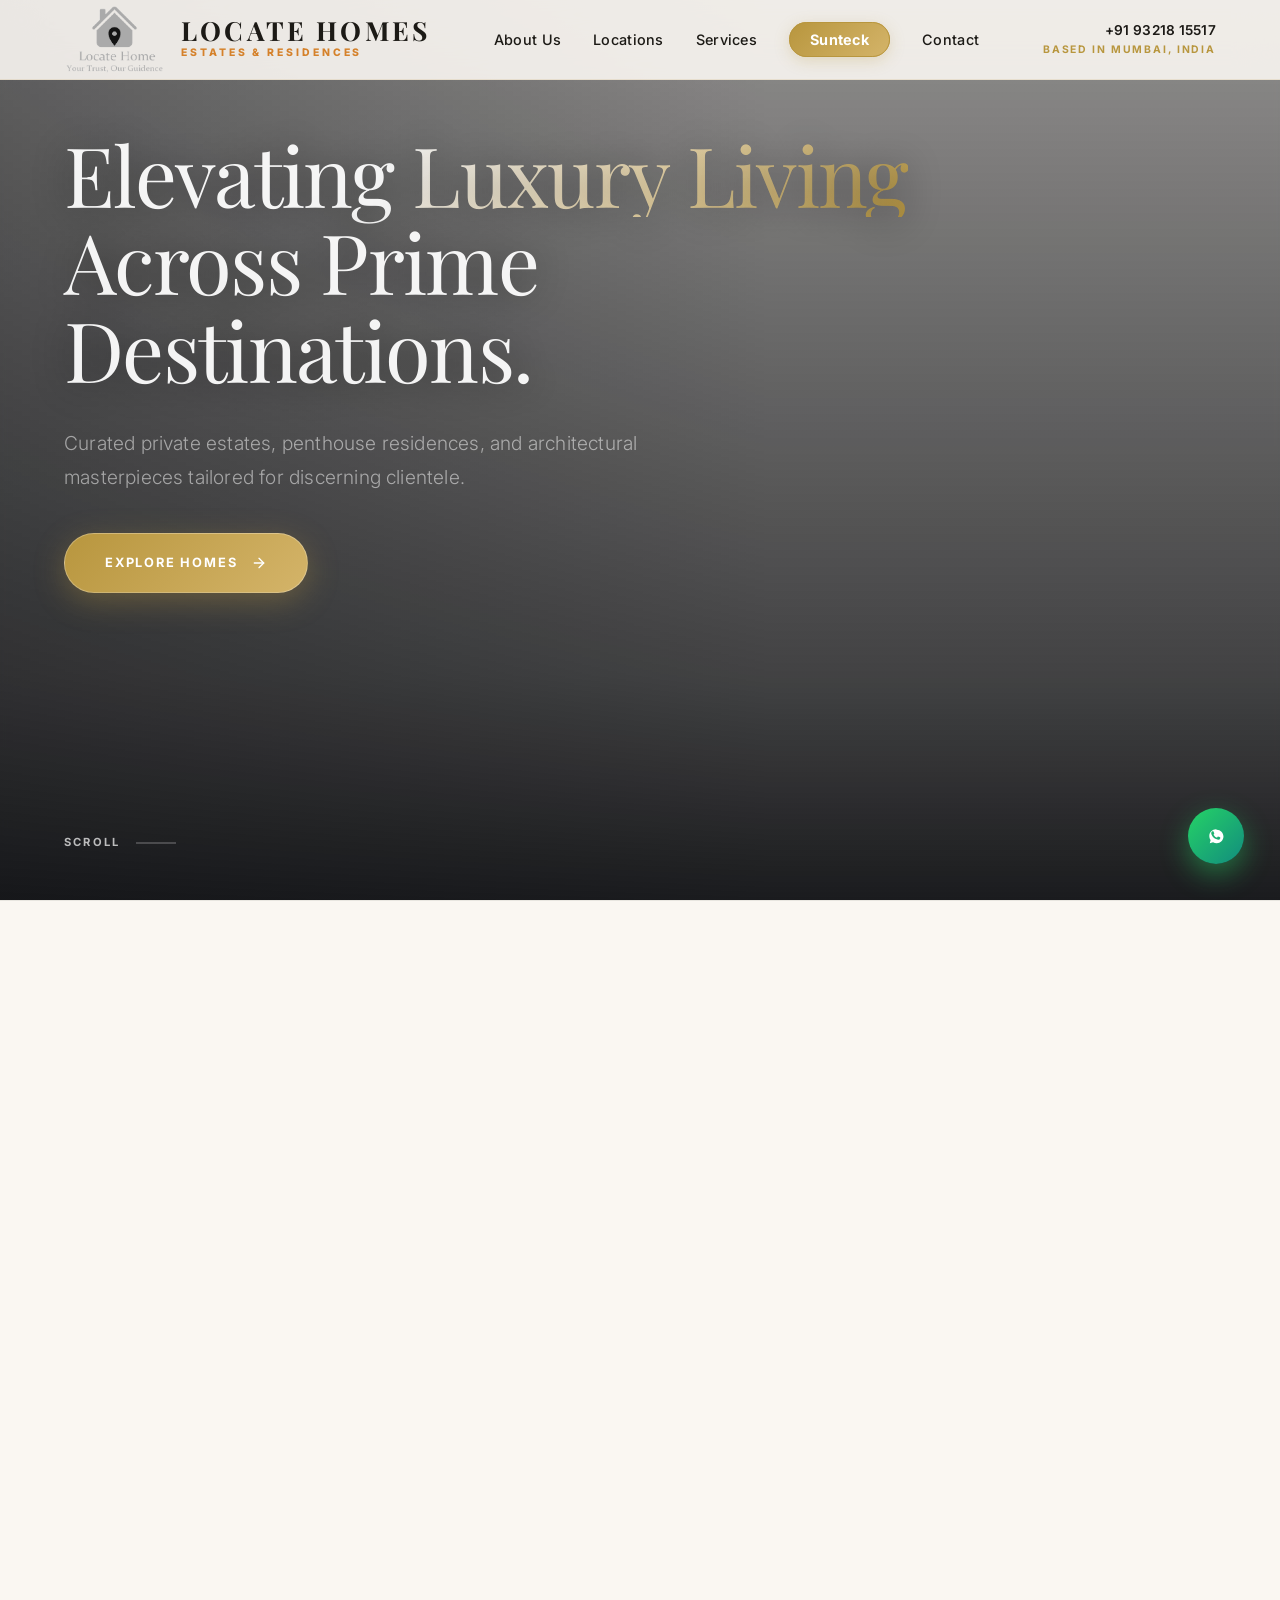
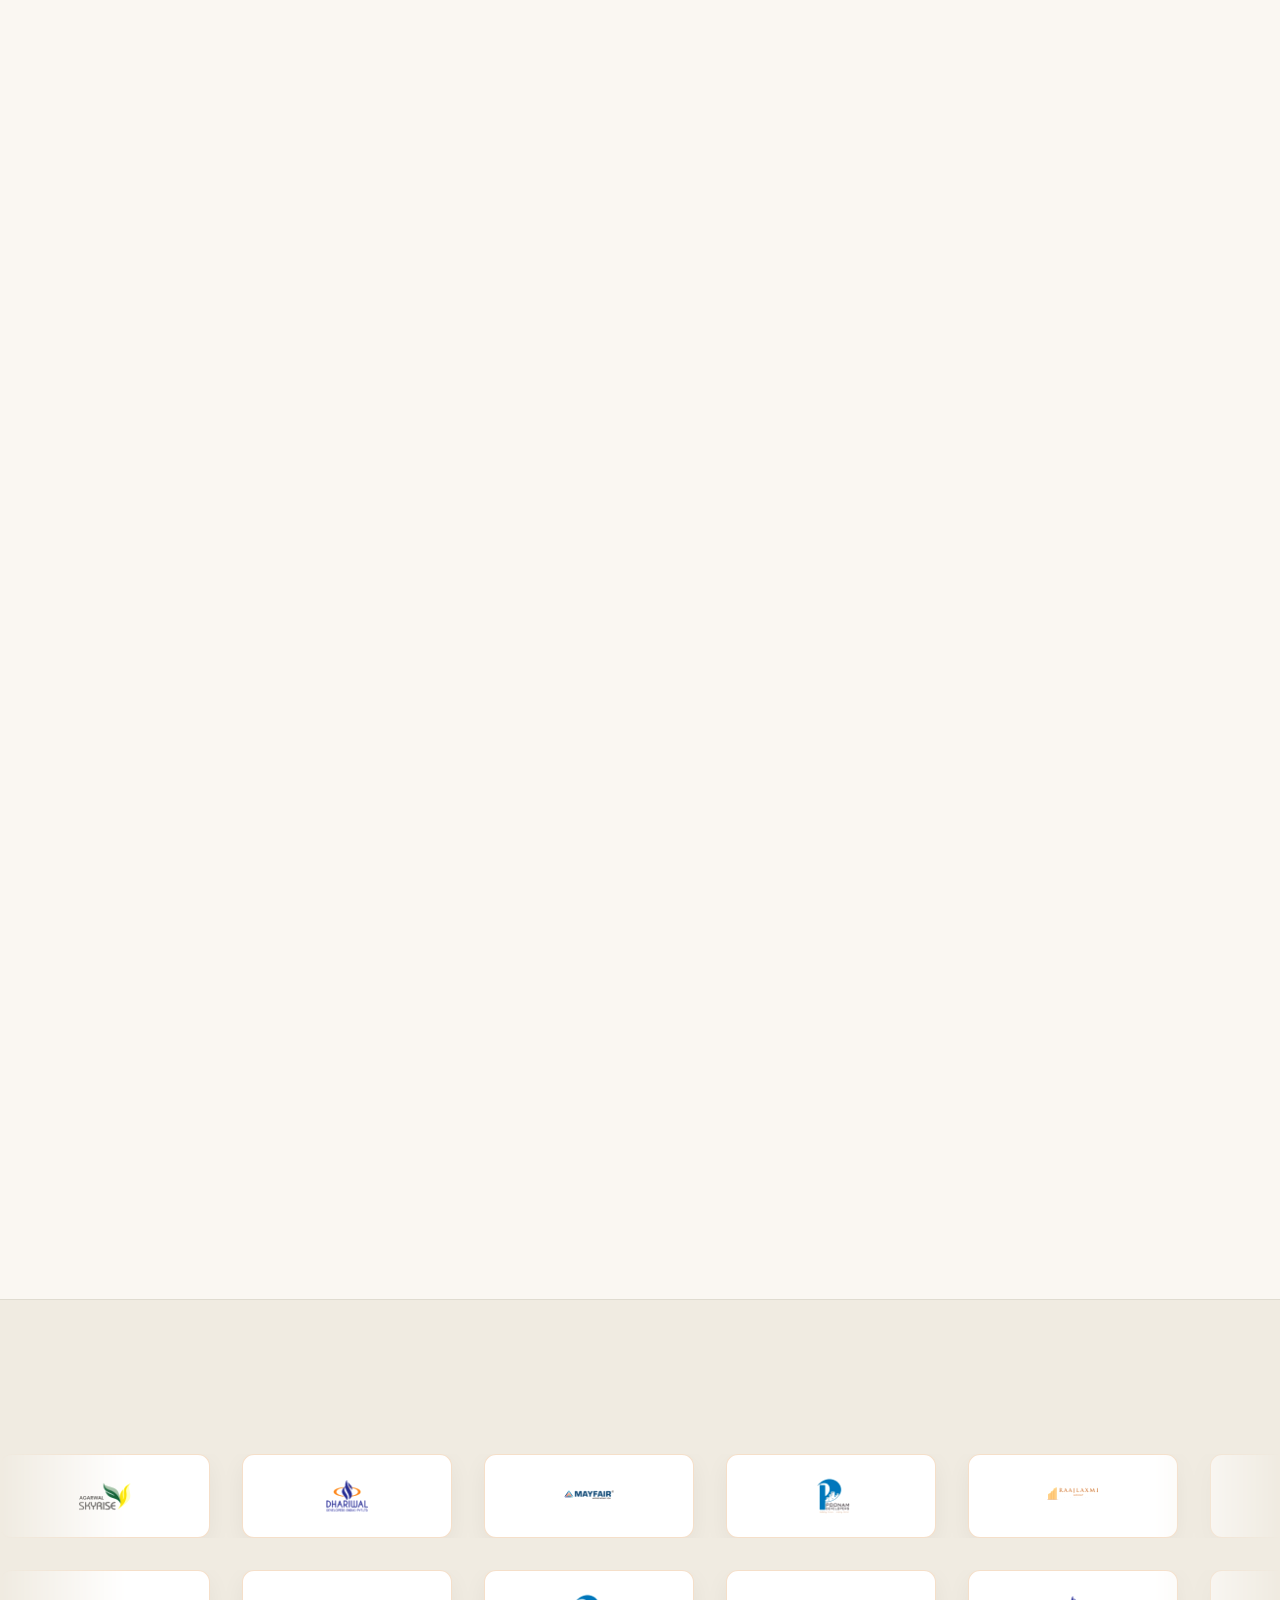
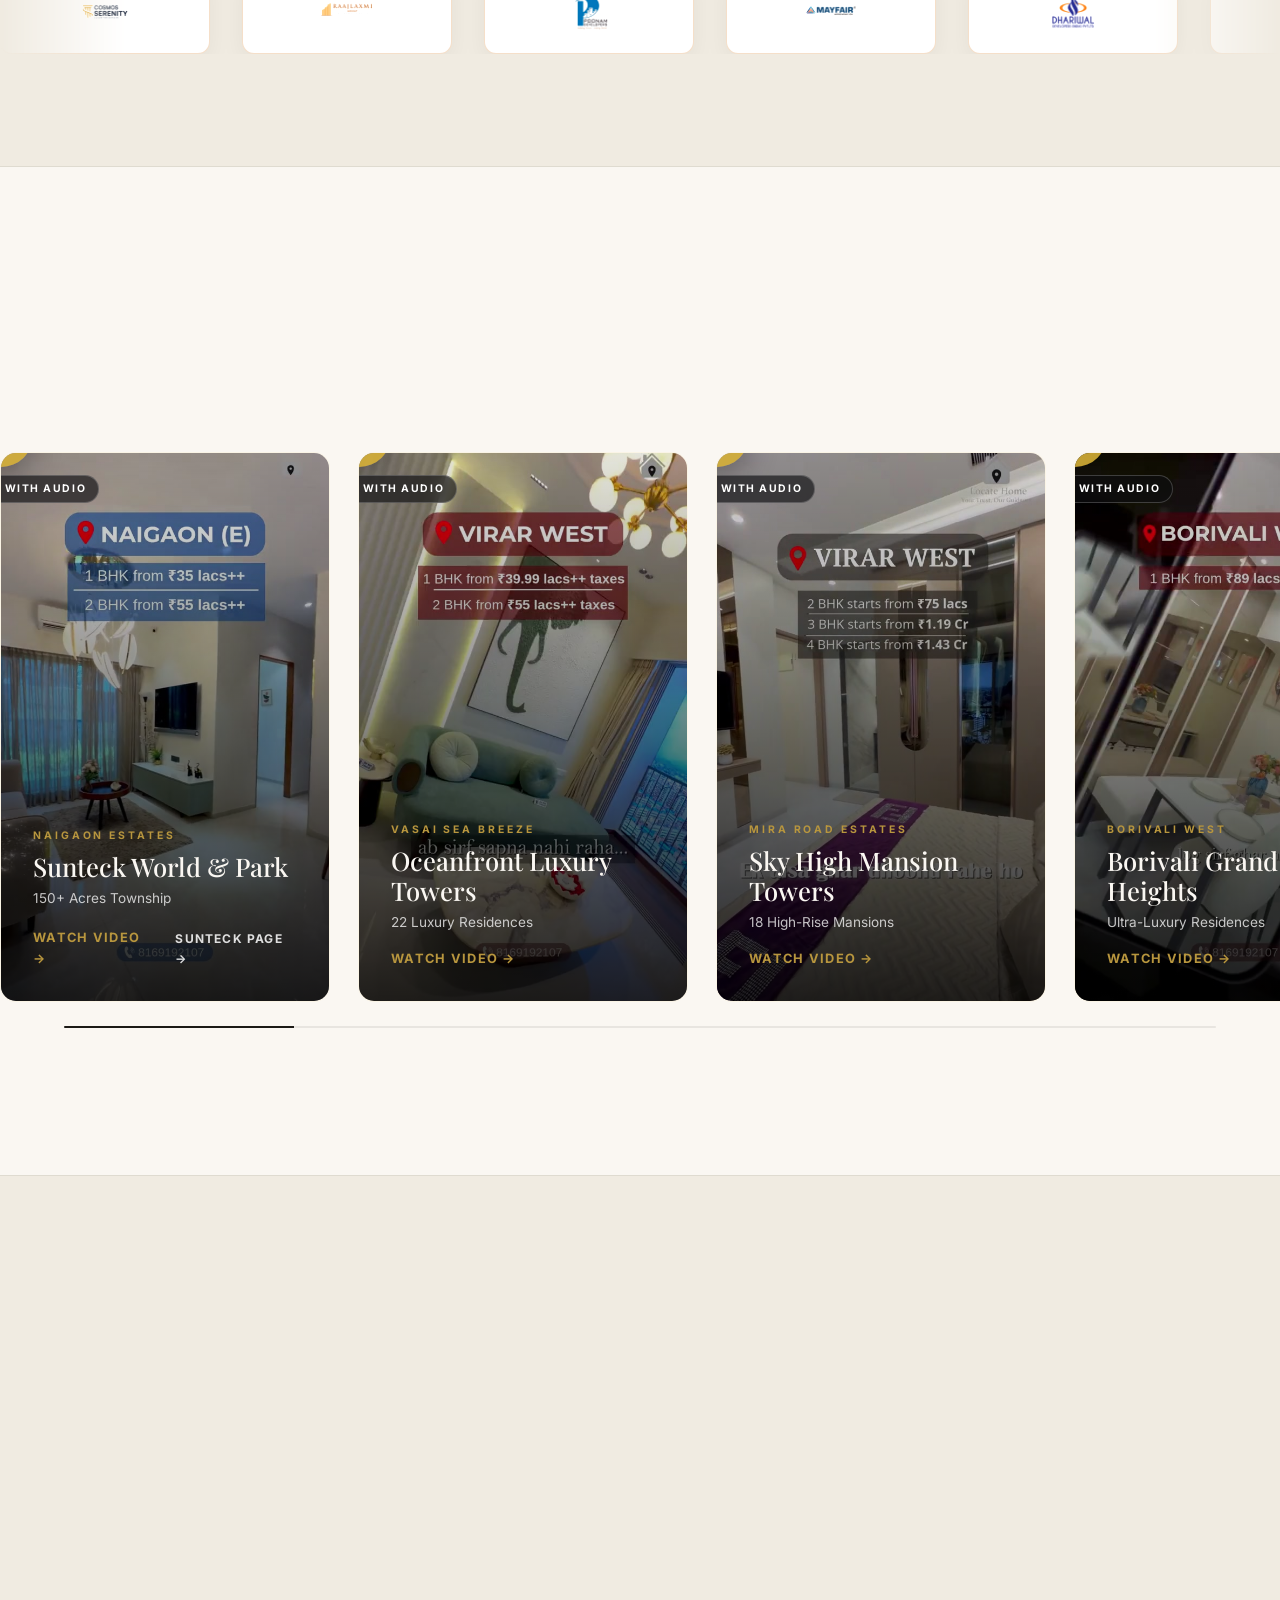
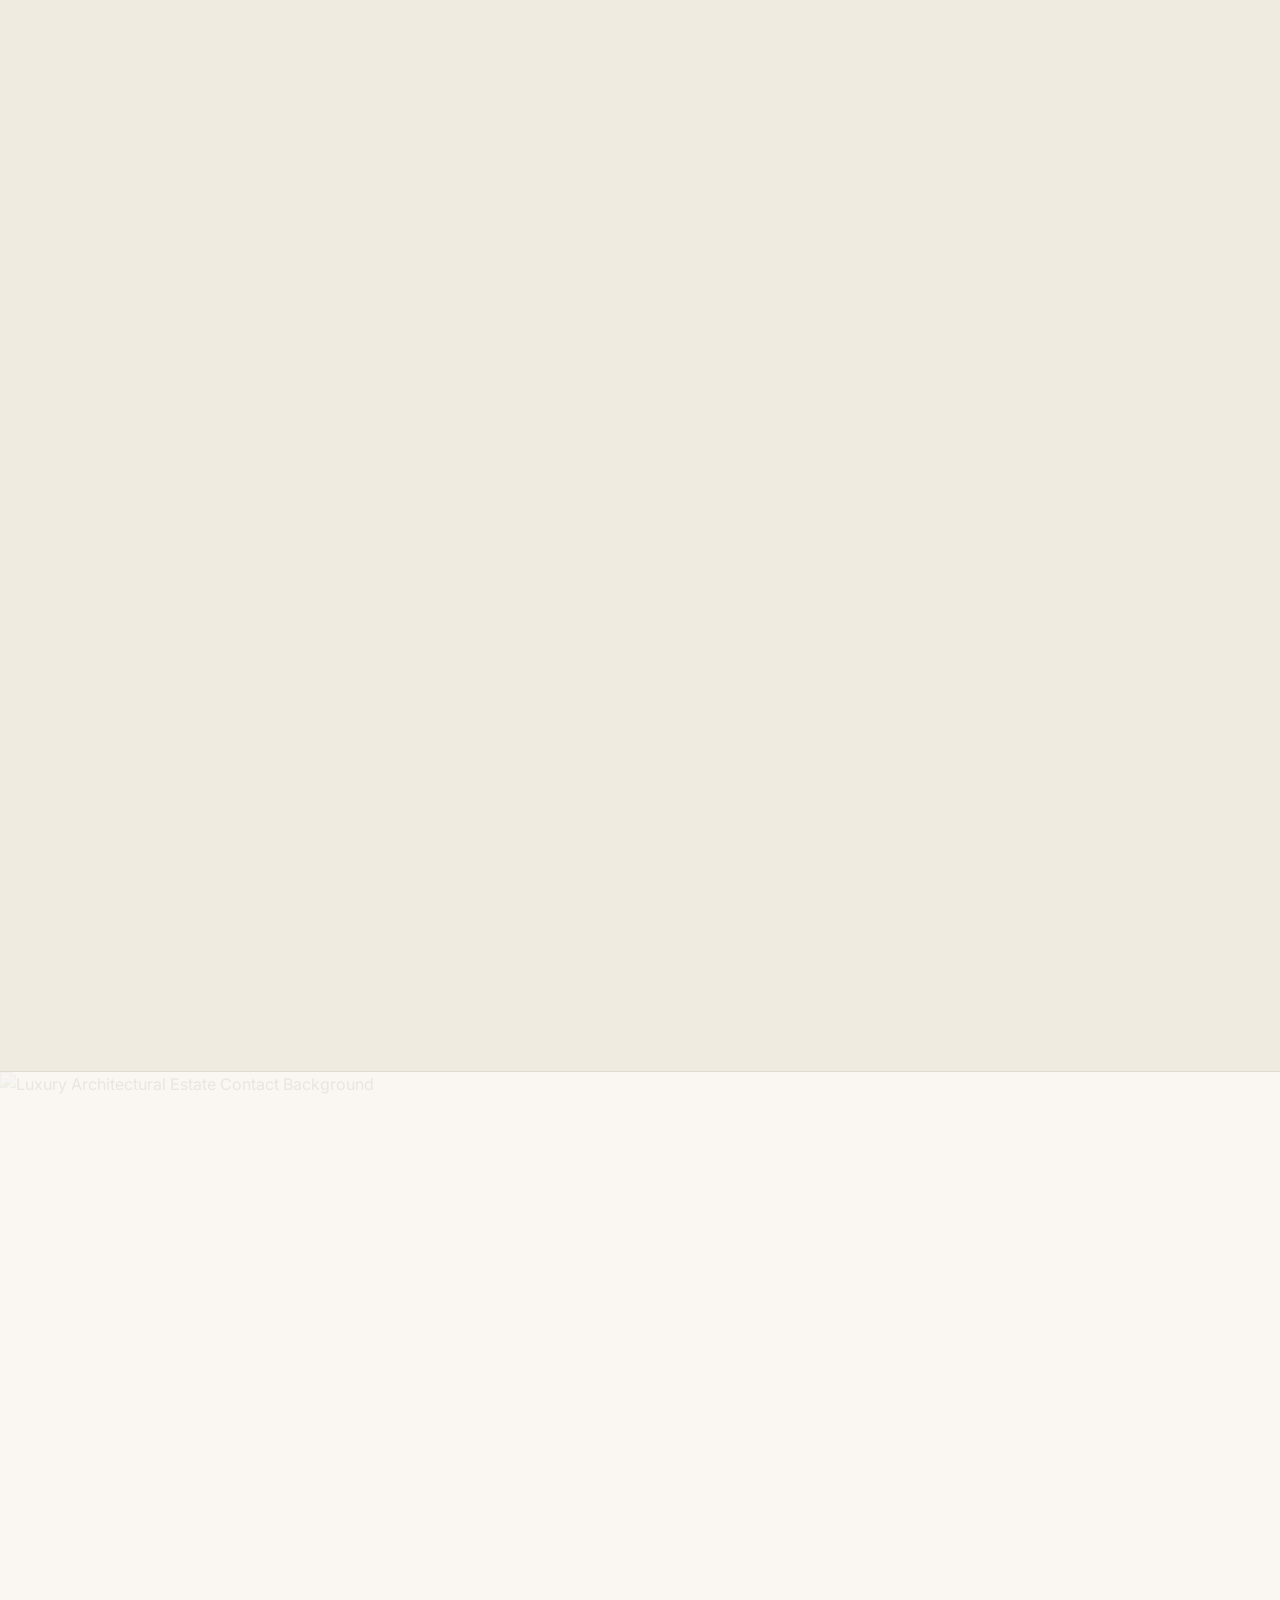
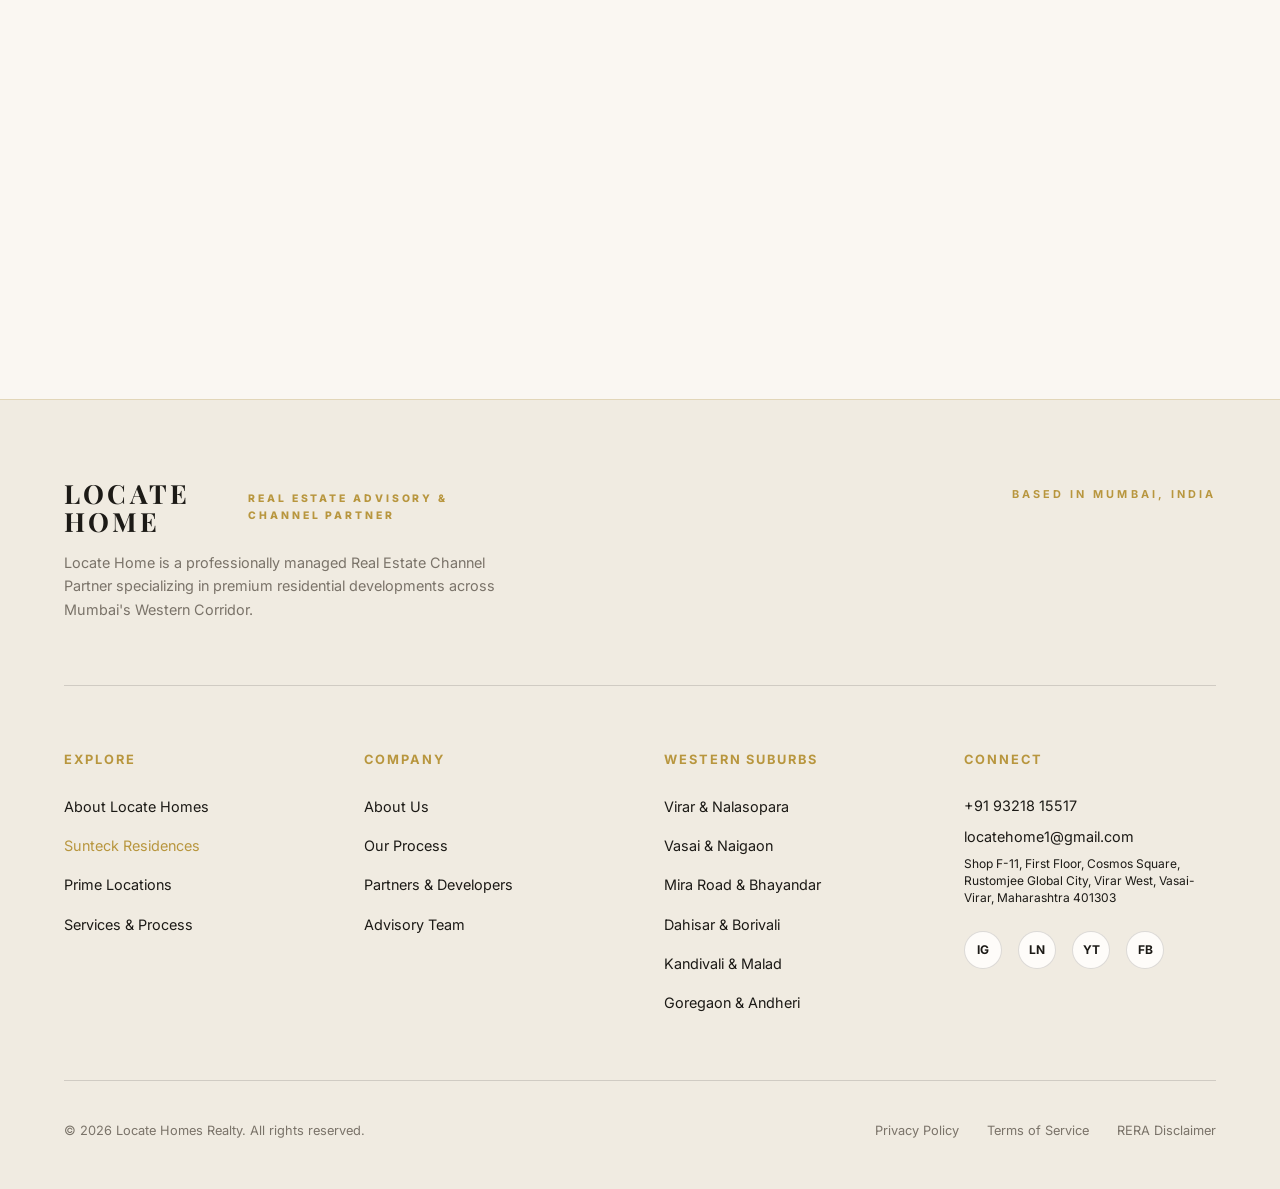
==== commit 39704444: "Update contact phone (+91 93218 15517), email (locatehome1@gmail.com), WhatsApp CTA, and office addr" ====
--- a/index.html
+++ b/index.html
@@ -56,7 +56,7 @@
       <!-- Right: Contact info & location label -->
       <div class="header-right">
         <div class="header-contact-meta">
-          <a href="tel:+919876543210" class="header-phone">+91 (0) 22 4900 8888</a>
+          <a href="tel:+919321815517" class="header-phone">+91 93218 15517</a>
           <span class="header-location-label">BASED IN MUMBAI, INDIA</span>
         </div>
         <button id="mobile-menu-toggle" class="mobile-toggle-btn" aria-label="Toggle navigation menu">
@@ -88,8 +88,8 @@
       </nav>
       <div class="mobile-menu-footer">
         <span class="micro-label">LOCATE HOMES REALTY</span>
-        <a href="tel:+919876543210" class="mobile-contact-line">+91 (0) 22 4900 8888</a>
-        <a href="mailto:inquiries@locatehomes.com" class="mobile-contact-line">inquiries@locatehomes.com</a>
+        <a href="tel:+919321815517" class="mobile-contact-line">+91 93218 15517</a>
+        <a href="mailto:locatehome1@gmail.com" class="mobile-contact-line">locatehome1@gmail.com</a>
         <div class="mobile-location">BASED IN MUMBAI, INDIA</div>
       </div>
     </div>
@@ -802,15 +802,15 @@
           <div class="contact-direct-blocks">
             <div class="direct-block">
               <span class="micro-label" style="color: var(--gold);">DIRECT PHONE</span>
-              <a href="tel:+919876543210" class="direct-link">+91 (0) 22 4900 8888</a>
+              <a href="tel:+919321815517" class="direct-link">+91 93218 15517</a>
             </div>
             <div class="direct-block">
               <span class="micro-label" style="color: var(--gold);">EMAIL INQUIRIES</span>
-              <a href="mailto:advisory@locatehomes.com" class="direct-link">advisory@locatehomes.com</a>
+              <a href="mailto:locatehome1@gmail.com" class="direct-link">locatehome1@gmail.com</a>
             </div>
             <div class="direct-block">
-              <span class="micro-label" style="color: var(--gold);">HEADQUARTERS</span>
-              <p class="direct-text">Sunteck Centre, 5th Floor, BKC, Mumbai 400051</p>
+              <span class="micro-label" style="color: var(--gold);">LOCATE HOMES OFFICE</span>
+              <p class="direct-text">Shop F-11, First Floor, Cosmos Square, Rustomjee Global City, Virar West, Vasai-Virar, Maharashtra 401303</p>
             </div>
           </div>
         </div>
@@ -827,7 +827,7 @@
 
             <div class="form-group">
               <label for="form-phone" class="form-label">Phone Number</label>
-              <input type="tel" id="form-phone" class="form-input" placeholder="+91 98765 43210" required>
+              <input type="tel" id="form-phone" class="form-input" placeholder="+91 93218 15517" required>
             </div>
 
             <div class="form-group">
@@ -872,7 +872,7 @@
         <div class="footer-brand-col">
           <a href="#" class="brand-logo footer-logo">
             <span class="logo-title" style="color: var(--text-main);">LOCATE HOME</span>
-            <span class="logo-tagline" style="color: var(--gold);">REAL ESTATE ADVISORY & CHANNEL PARTNER</span>
+            <span class="logo-tagline" style="color: var(--gold);">REAL ESTATE ADVISORY &amp; CHANNEL PARTNER</span>
           </a>
           <p class="footer-brand-desc">
             Locate Home is a professionally managed Real Estate Channel Partner specializing in premium residential developments across Mumbai's Western Corridor.
@@ -892,7 +892,7 @@
             <li><a href="#about">About Locate Homes</a></li>
             <li><a href="sunteck.html" class="text-gold">Sunteck Residences</a></li>
             <li><a href="#locations">Prime Locations</a></li>
-            <li><a href="#process">Services & Process</a></li>
+            <li><a href="#process">Services &amp; Process</a></li>
           </ul>
         </div>
 
@@ -902,7 +902,7 @@
           <ul class="footer-links-list">
             <li><a href="#about">About Us</a></li>
             <li><a href="#process">Our Process</a></li>
-            <li><a href="#marquee-section">Partners & Developers</a></li>
+            <li><a href="#marquee-section">Partners &amp; Developers</a></li>
             <li><a href="#contact">Advisory Team</a></li>
           </ul>
         </div>
@@ -911,20 +911,21 @@
         <div class="footer-col">
           <h4 class="footer-col-title micro-label">WESTERN SUBURBS</h4>
           <ul class="footer-links-list">
-            <li><a href="#locations">Virar & Nalasopara</a></li>
-            <li><a href="#locations">Vasai & Naigaon</a></li>
-            <li><a href="#locations">Mira Road & Bhayandar</a></li>
-            <li><a href="#locations">Dahisar & Borivali</a></li>
-            <li><a href="#locations">Kandivali & Malad</a></li>
-            <li><a href="#locations">Goregaon & Andheri</a></li>
+            <li><a href="#locations">Virar &amp; Nalasopara</a></li>
+            <li><a href="#locations">Vasai &amp; Naigaon</a></li>
+            <li><a href="#locations">Mira Road &amp; Bhayandar</a></li>
+            <li><a href="#locations">Dahisar &amp; Borivali</a></li>
+            <li><a href="#locations">Kandivali &amp; Malad</a></li>
+            <li><a href="#locations">Goregaon &amp; Andheri</a></li>
           </ul>
         </div>
 
         <!-- Col 4: Contact & Socials -->
         <div class="footer-col">
           <h4 class="footer-col-title micro-label">CONNECT</h4>
-          <p class="footer-contact-item">+91 (0) 22 4900 8888</p>
-          <p class="footer-contact-item">inquiries@locatehomes.com</p>
+          <p class="footer-contact-item"><a href="tel:+919321815517" style="color:inherit;text-decoration:none;">+91 93218 15517</a></p>
+          <p class="footer-contact-item"><a href="mailto:locatehome1@gmail.com" style="color:inherit;text-decoration:none;">locatehome1@gmail.com</a></p>
+          <p class="footer-contact-item" style="font-size:0.75rem;margin-top:0.4rem;line-height:1.4;">Shop F-11, First Floor, Cosmos Square, Rustomjee Global City, Virar West, Vasai-Virar, Maharashtra 401303</p>
           
           <div class="footer-socials">
             <a href="#" aria-label="Instagram">IG</a>
@@ -967,7 +968,7 @@
   </div>
 
   <!-- Floating WhatsApp Action Button (The Curve Spec) -->
-  <a href="https://wa.me/919876543210" target="_blank" rel="noopener" class="fab-whatsapp" aria-label="Contact us on WhatsApp">
+  <a href="https://wa.me/919321815517" target="_blank" rel="noopener" class="fab-whatsapp" aria-label="Contact us on WhatsApp">
     <svg width="28" height="28" viewBox="0 0 24 24" fill="currentColor"><path d="M12.031 6.172c-3.181 0-5.767 2.586-5.768 5.766-.001 1.299.423 2.502 1.144 3.475l-.75 2.742 2.808-.737c.937.512 2.016.806 3.16.807 3.18 0 5.767-2.587 5.768-5.766 0-3.18-2.587-5.767-5.762-5.787zm3.385 8.167c-.144.405-.837.774-1.17.824-.312.045-.716.074-2.316-.583-1.921-.79-3.14-2.753-3.237-2.882-.096-.128-.787-1.048-.787-1.999 0-.951.498-1.417.674-1.61.176-.192.385-.241.513-.241.128 0 .256.002.368.007.119.006.279-.045.437.334.16.385.545 1.332.593 1.428.048.096.08.209.016.337-.064.128-.096.208-.192.321-.096.112-.203.25-.29.336-.096.096-.196.2-.085.39.112.192.498.822 1.07 1.332.736.656 1.357.86 1.549.956.192.096.304.08.416-.048.112-.128.481-.56.609-.752.128-.192.256-.16.433-.096.176.064 1.122.529 1.314.625.192.096.32.144.368.224.048.08.048.464-.096.869z"/></svg>
   </a>
 
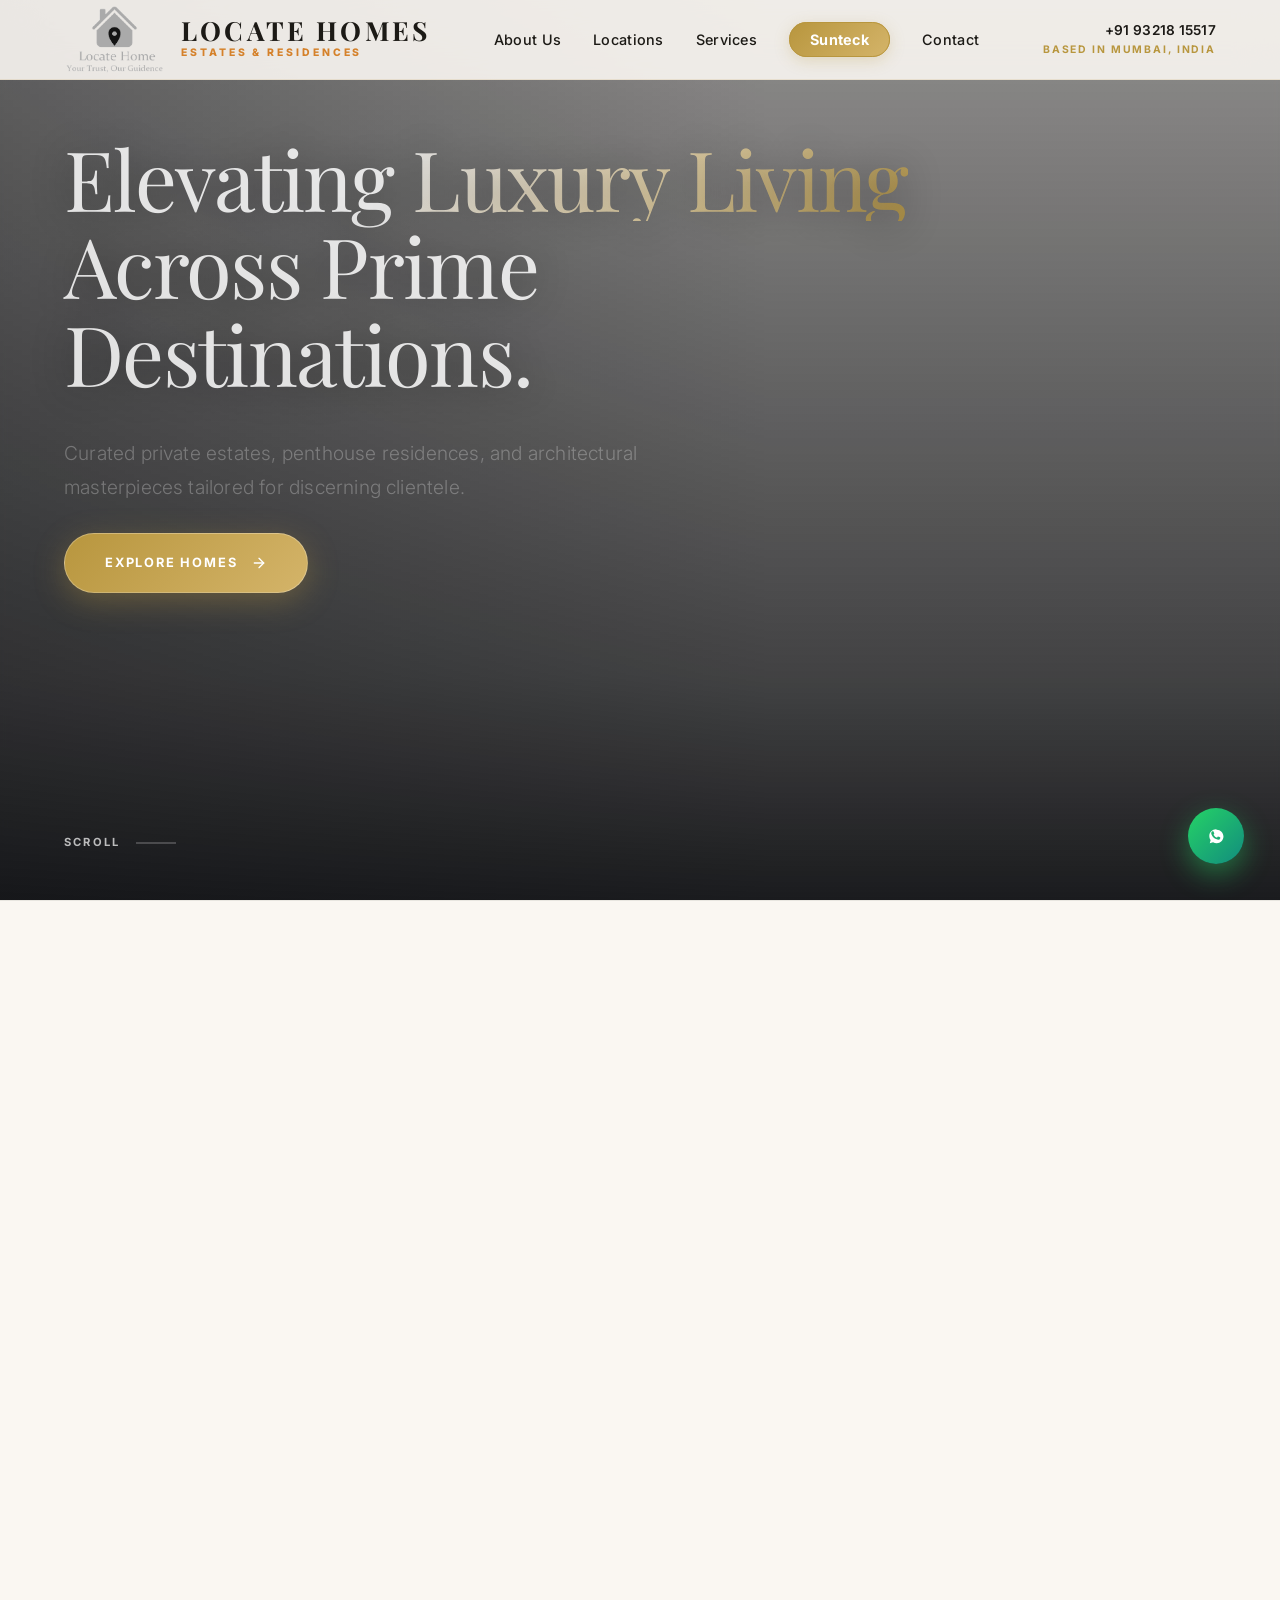
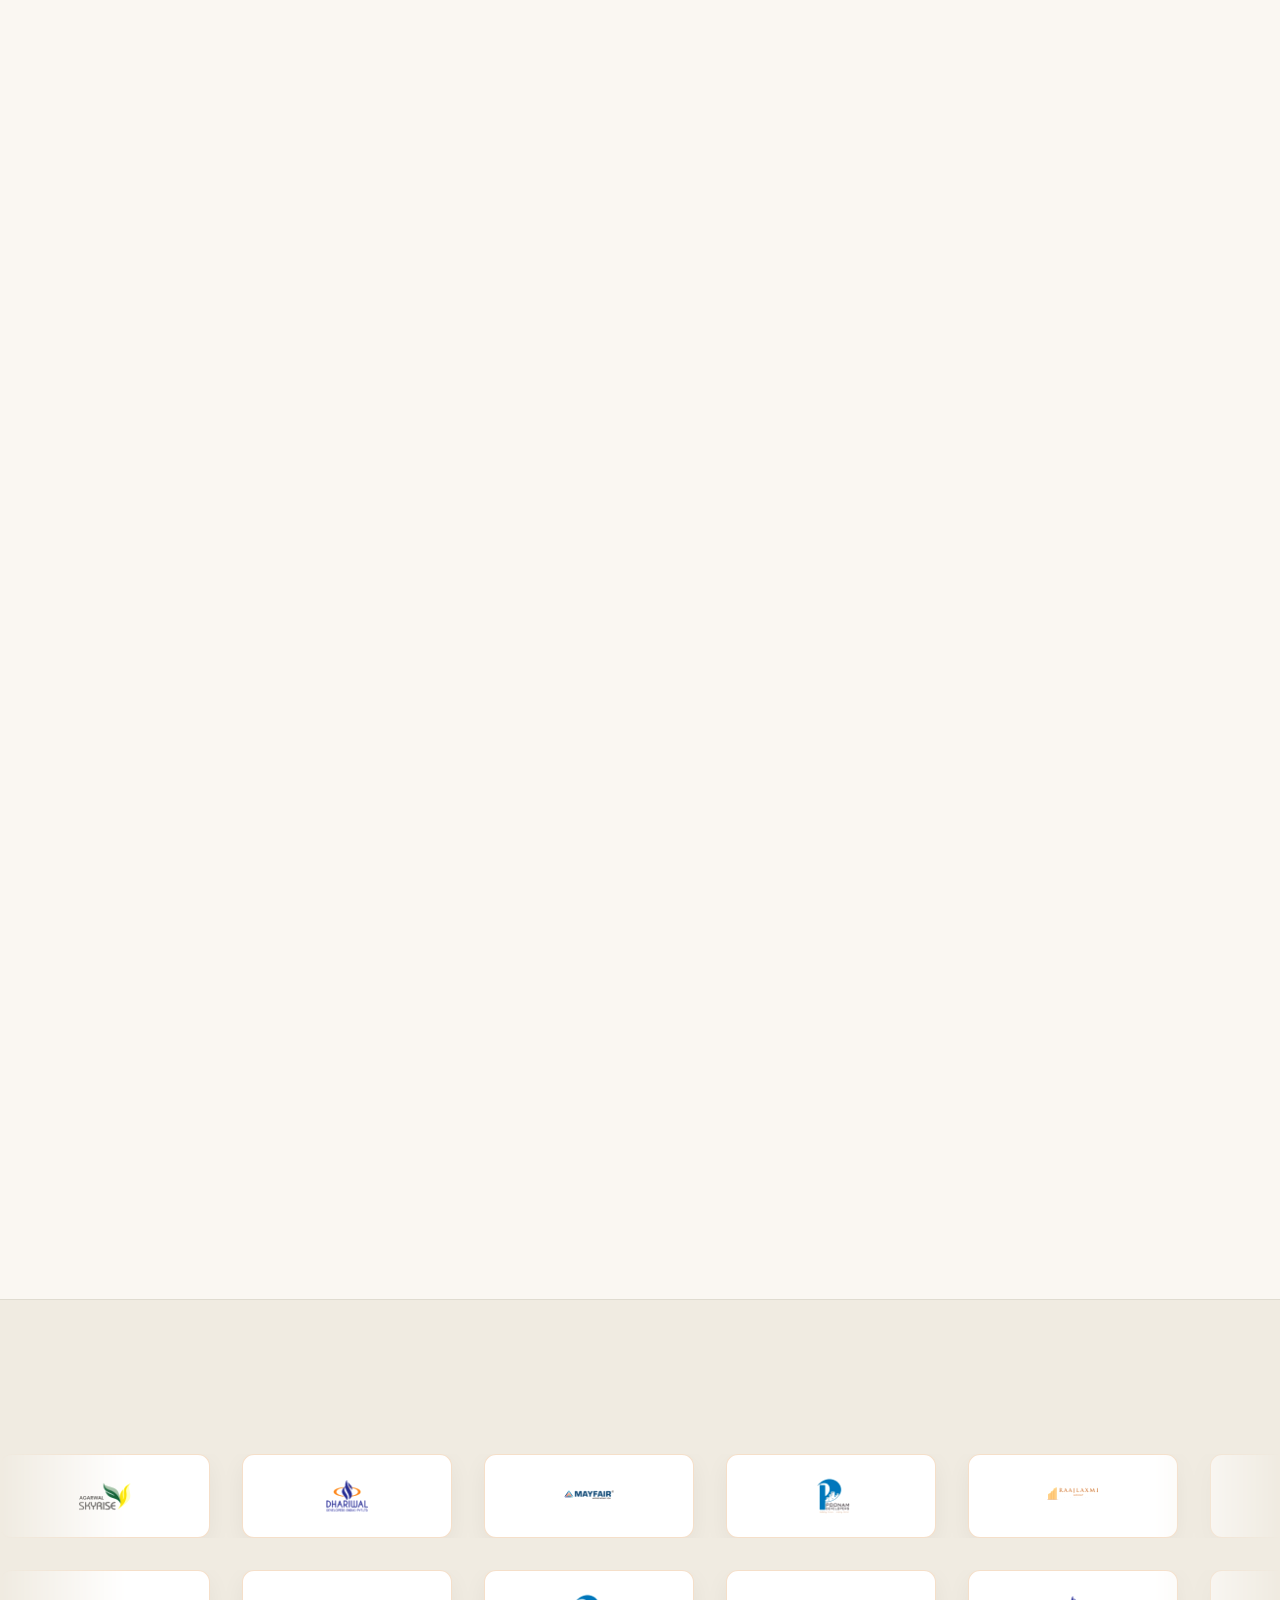
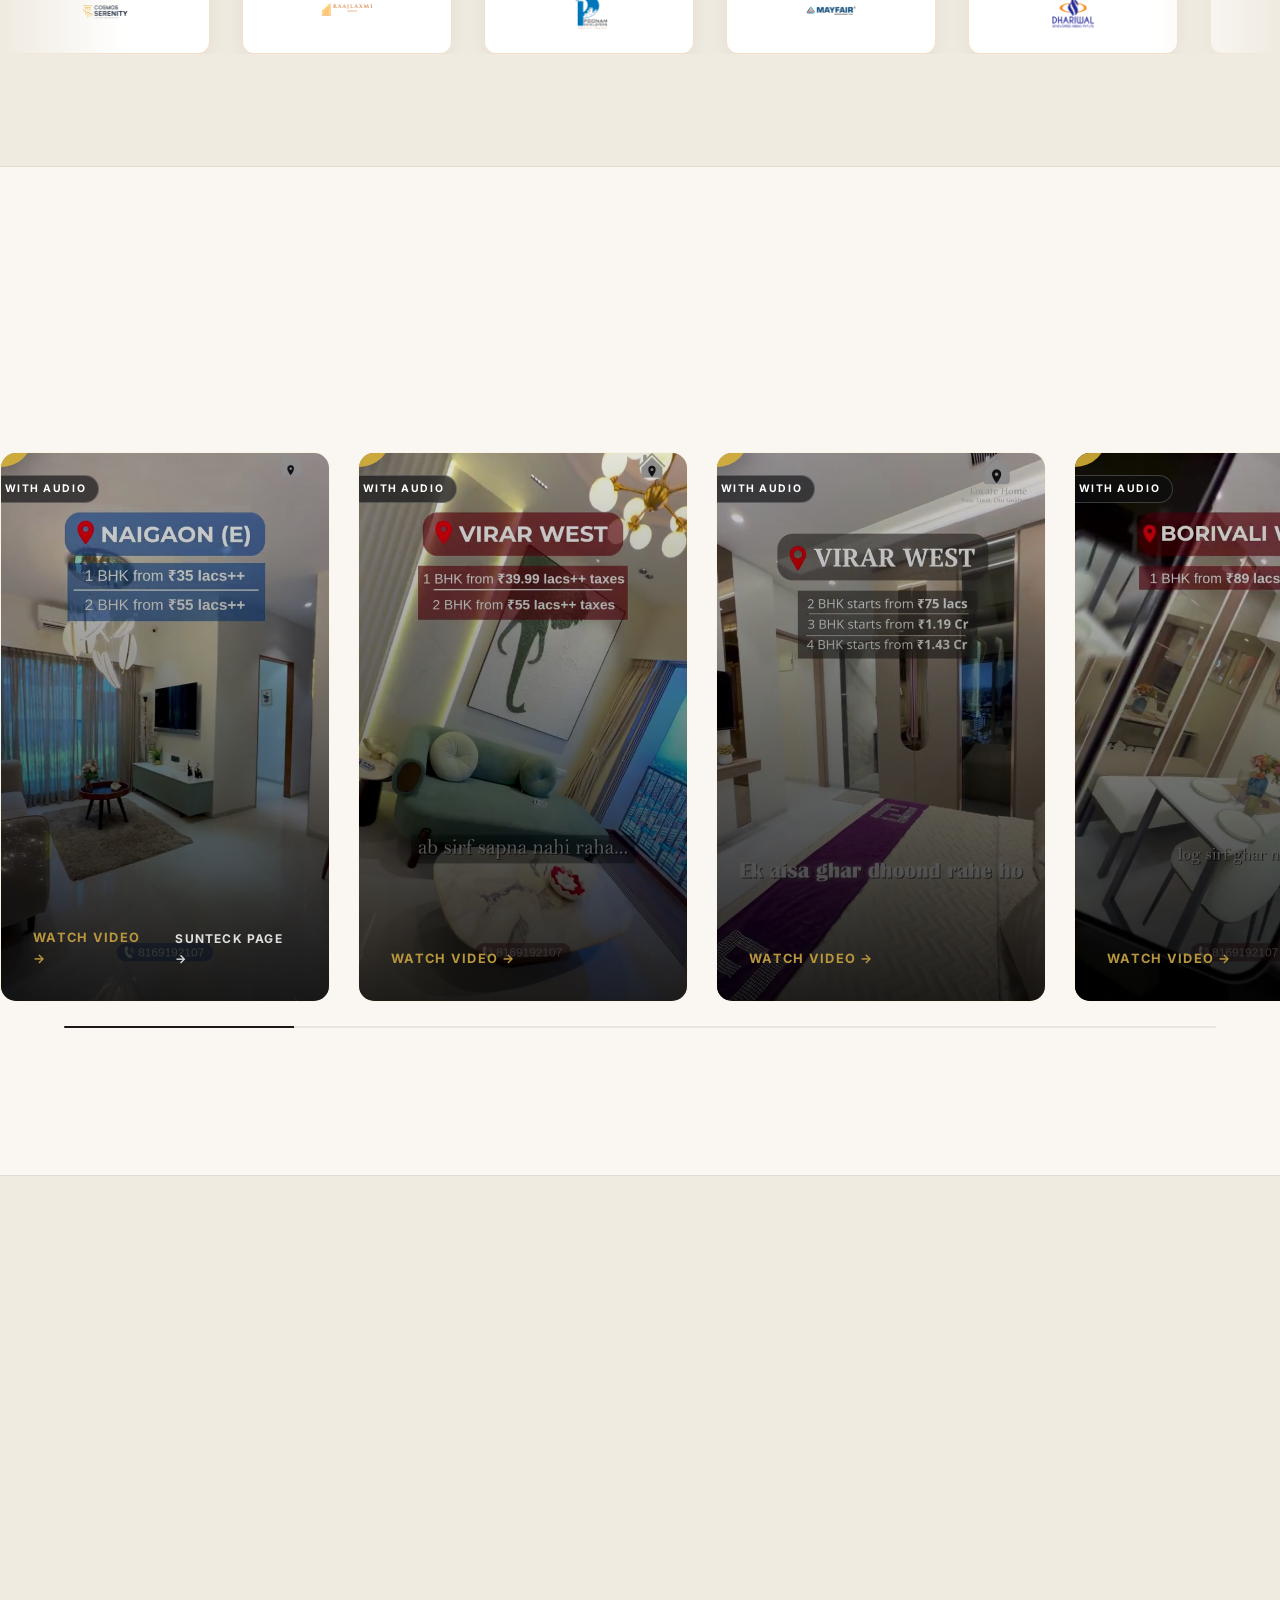
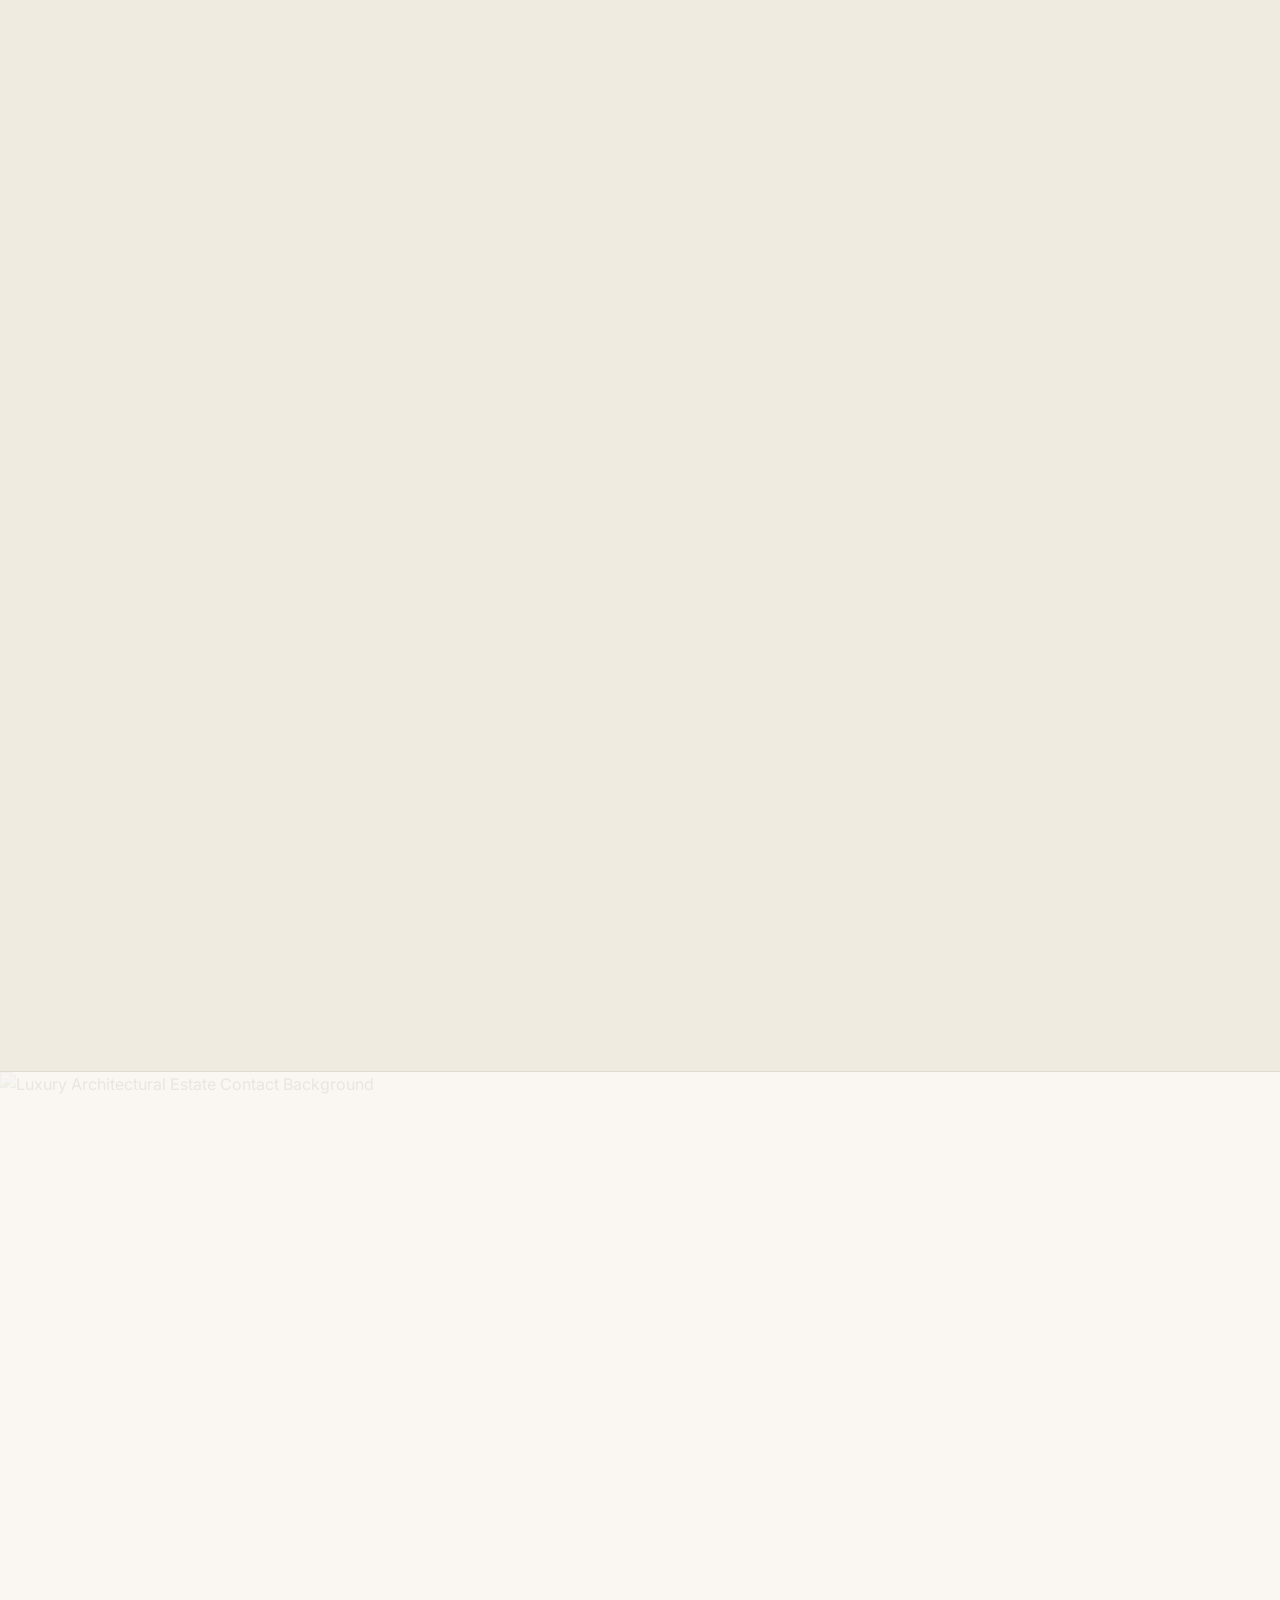
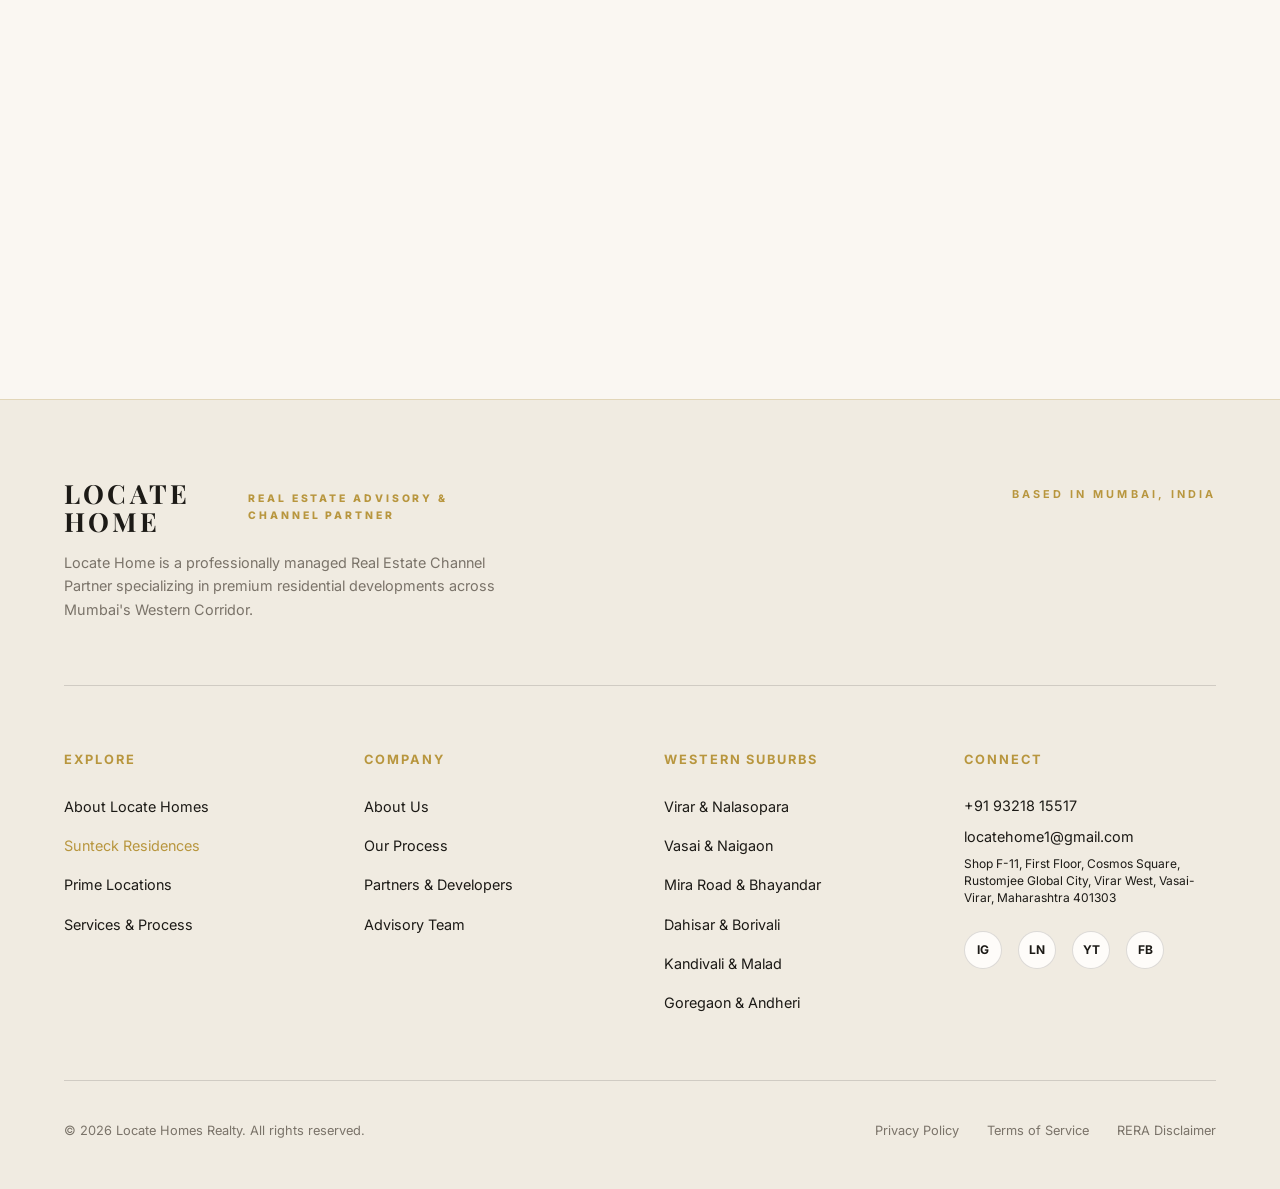
==== commit 32977426: "Remove text overlay titles, tags, and descriptions from video cards, retaining only Watch Video butt" ====
--- a/index.html
+++ b/index.html
@@ -413,9 +413,6 @@
             <div class="card-gradient"></div>
           </div>
           <div class="card-content">
-            <span class="micro-label card-location-tag">NAIGAON ESTATES</span>
-            <h3 class="card-title serif">Sunteck World &amp; Park</h3>
-            <p class="card-count">150+ Acres Township</p>
             <div class="card-links-row">
               <span class="card-link card-video-trigger">Watch Video &rarr;</span>
               <a href="sunteck.html" class="card-link sunteck-direct-link">Sunteck Page &rarr;</a>
@@ -438,9 +435,6 @@
             <div class="card-gradient"></div>
           </div>
           <div class="card-content">
-            <span class="micro-label card-location-tag">VASAI SEA BREEZE</span>
-            <h3 class="card-title serif">Oceanfront Luxury Towers</h3>
-            <p class="card-count">22 Luxury Residences</p>
             <span class="card-link card-video-trigger">Watch Video &rarr;</span>
           </div>
         </div>
@@ -460,14 +454,11 @@
             <div class="card-gradient"></div>
           </div>
           <div class="card-content">
-            <span class="micro-label card-location-tag">MIRA ROAD ESTATES</span>
-            <h3 class="card-title serif">Sky High Mansion Towers</h3>
-            <p class="card-count">18 High-Rise Mansions</p>
             <span class="card-link card-video-trigger">Watch Video &rarr;</span>
           </div>
         </div>
 
-        <!-- Card 4: Borivali Grand Heights (NEW VIDEO) -->
+        <!-- Card 4: Borivali Grand Heights -->
         <div class="video-card-916" data-action="lightbox" data-video-src="videos/borivali_compressed.mp4" data-title="Borivali Grand Heights" data-tag="BORIVALI WEST">
           <div class="card-media">
             <video class="rail-video" muted loop playsinline poster="images/poster_borivali.jpg">
@@ -482,14 +473,11 @@
             <div class="card-gradient"></div>
           </div>
           <div class="card-content">
-            <span class="micro-label card-location-tag">BORIVALI WEST</span>
-            <h3 class="card-title serif">Borivali Grand Heights</h3>
-            <p class="card-count">Ultra-Luxury Residences</p>
             <span class="card-link card-video-trigger">Watch Video &rarr;</span>
           </div>
         </div>
 
-        <!-- Card 5: Dhariwal Horizon Goregaon (NEW VIDEO) -->
+        <!-- Card 5: Dhariwal Horizon Goregaon -->
         <div class="video-card-916" data-action="lightbox" data-video-src="videos/goregaon_compressed.mp4" data-title="Dhariwal Luxury Horizon" data-tag="GOREGAON EAST">
           <div class="card-media">
             <video class="rail-video" muted loop playsinline poster="images/poster_goregaon.jpg">
@@ -504,14 +492,11 @@
             <div class="card-gradient"></div>
           </div>
           <div class="card-content">
-            <span class="micro-label card-location-tag">GOREGAON EAST</span>
-            <h3 class="card-title serif">Dhariwal Luxury Horizon</h3>
-            <p class="card-count">Premium High-Rise Living</p>
             <span class="card-link card-video-trigger">Watch Video &rarr;</span>
           </div>
         </div>
 
-        <!-- Card 6: Sunteck Sample Flat Tour (NEW VIDEO) -->
+        <!-- Card 6: Sunteck Sample Flat Tour -->
         <div class="video-card-916" data-action="lightbox" data-video-src="videos/sunteck_sample_compressed.mp4" data-title="Sunteck Luxury Sample Flat" data-tag="NAIGAON MODEL SUITE">
           <div class="card-media">
             <video class="rail-video" muted loop playsinline poster="images/poster_sunteck_sample.jpg">
@@ -526,9 +511,6 @@
             <div class="card-gradient"></div>
           </div>
           <div class="card-content">
-            <span class="micro-label card-location-tag">NAIGAON MODEL SUITE</span>
-            <h3 class="card-title serif">Sunteck Sample Suite</h3>
-            <p class="card-count">Actual Interior Showcase</p>
             <div class="card-links-row">
               <span class="card-link card-video-trigger">Watch Video &rarr;</span>
               <a href="sunteck.html" class="card-link sunteck-direct-link">Sunteck Page &rarr;</a>
@@ -553,9 +535,6 @@
             <div class="card-gradient"></div>
           </div>
           <div class="card-content">
-            <span class="micro-label card-location-tag">NAIGAON ESTATES</span>
-            <h3 class="card-title serif">Sunteck World &amp; Park</h3>
-            <p class="card-count">150+ Acres Township</p>
             <div class="card-links-row">
               <span class="card-link card-video-trigger">Watch Video &rarr;</span>
               <a href="sunteck.html" class="card-link sunteck-direct-link">Sunteck Page &rarr;</a>
@@ -578,9 +557,6 @@
             <div class="card-gradient"></div>
           </div>
           <div class="card-content">
-            <span class="micro-label card-location-tag">VASAI SEA BREEZE</span>
-            <h3 class="card-title serif">Oceanfront Luxury Towers</h3>
-            <p class="card-count">22 Luxury Residences</p>
             <span class="card-link card-video-trigger">Watch Video &rarr;</span>
           </div>
         </div>
@@ -600,75 +576,63 @@
             <div class="card-gradient"></div>
           </div>
           <div class="card-content">
-            <span class="micro-label card-location-tag">MIRA ROAD ESTATES</span>
-            <h3 class="card-title serif">Sky High Mansion Towers</h3>
-            <p class="card-count">18 High-Rise Mansions</p>
             <span class="card-link card-video-trigger">Watch Video &rarr;</span>
           </div>
         </div>
 
         <!-- Card 4 Duplicate -->
-        <div class="video-card-916" data-action="lightbox" data-video-src="videos/Borivali final video for ad 2.mp4" data-title="Borivali Grand Heights" data-tag="BORIVALI WEST">
+        <div class="video-card-916" data-action="lightbox" data-video-src="videos/borivali_compressed.mp4" data-title="Borivali Grand Heights" data-tag="BORIVALI WEST">
           <div class="card-media">
             <video class="rail-video" muted loop playsinline poster="images/poster_borivali.jpg">
-              <source src="videos/Borivali final video for ad 2.mp4" type="video/mp4">
-            </video>
-            <div class="video-play-overlay">
-              <div class="play-icon-circle">
-                <svg width="24" height="24" viewBox="0 0 24 24" fill="currentColor"><polygon points="5 3 19 12 5 21 5 3"/></svg>
-              </div>
-              <span class="play-label-tag">Tap to Play with Audio</span>
-            </div>
-            <div class="card-gradient"></div>
-          </div>
-          <div class="card-content">
-            <span class="micro-label card-location-tag">BORIVALI WEST</span>
-            <h3 class="card-title serif">Borivali Grand Heights</h3>
-            <p class="card-count">Ultra-Luxury Residences</p>
+              <source src="videos/borivali_compressed.mp4" type="video/mp4">
+            </video>
+            <div class="video-play-overlay">
+              <div class="play-icon-circle">
+                <svg width="24" height="24" viewBox="0 0 24 24" fill="currentColor"><polygon points="5 3 19 12 5 21 5 3"/></svg>
+              </div>
+              <span class="play-label-tag">Tap to Play with Audio</span>
+            </div>
+            <div class="card-gradient"></div>
+          </div>
+          <div class="card-content">
             <span class="card-link card-video-trigger">Watch Video &rarr;</span>
           </div>
         </div>
 
         <!-- Card 5 Duplicate -->
-        <div class="video-card-916" data-action="lightbox" data-video-src="videos/Goregaon new video ( Dhariwal Developer ) with final logo (1).mp4" data-title="Dhariwal Luxury Horizon" data-tag="GOREGAON EAST">
+        <div class="video-card-916" data-action="lightbox" data-video-src="videos/goregaon_compressed.mp4" data-title="Dhariwal Luxury Horizon" data-tag="GOREGAON EAST">
           <div class="card-media">
             <video class="rail-video" muted loop playsinline poster="images/poster_goregaon.jpg">
-              <source src="videos/Goregaon new video ( Dhariwal Developer ) with final logo (1).mp4" type="video/mp4">
-            </video>
-            <div class="video-play-overlay">
-              <div class="play-icon-circle">
-                <svg width="24" height="24" viewBox="0 0 24 24" fill="currentColor"><polygon points="5 3 19 12 5 21 5 3"/></svg>
-              </div>
-              <span class="play-label-tag">Tap to Play with Audio</span>
-            </div>
-            <div class="card-gradient"></div>
-          </div>
-          <div class="card-content">
-            <span class="micro-label card-location-tag">GOREGAON EAST</span>
-            <h3 class="card-title serif">Dhariwal Luxury Horizon</h3>
-            <p class="card-count">Premium High-Rise Living</p>
+              <source src="videos/goregaon_compressed.mp4" type="video/mp4">
+            </video>
+            <div class="video-play-overlay">
+              <div class="play-icon-circle">
+                <svg width="24" height="24" viewBox="0 0 24 24" fill="currentColor"><polygon points="5 3 19 12 5 21 5 3"/></svg>
+              </div>
+              <span class="play-label-tag">Tap to Play with Audio</span>
+            </div>
+            <div class="card-gradient"></div>
+          </div>
+          <div class="card-content">
             <span class="card-link card-video-trigger">Watch Video &rarr;</span>
           </div>
         </div>
 
         <!-- Card 6 Duplicate -->
-        <div class="video-card-916" data-action="lightbox" data-video-src="videos/Sunteck new sample flat final video for ad 2.mp4" data-title="Sunteck Luxury Sample Flat" data-tag="NAIGAON MODEL SUITE">
+        <div class="video-card-916" data-action="lightbox" data-video-src="videos/sunteck_sample_compressed.mp4" data-title="Sunteck Luxury Sample Flat" data-tag="NAIGAON MODEL SUITE">
           <div class="card-media">
             <video class="rail-video" muted loop playsinline poster="images/poster_sunteck_sample.jpg">
-              <source src="videos/Sunteck new sample flat final video for ad 2.mp4" type="video/mp4">
-            </video>
-            <div class="video-play-overlay">
-              <div class="play-icon-circle">
-                <svg width="24" height="24" viewBox="0 0 24 24" fill="currentColor"><polygon points="5 3 19 12 5 21 5 3"/></svg>
-              </div>
-              <span class="play-label-tag">Tap to Play with Audio</span>
-            </div>
-            <div class="card-gradient"></div>
-          </div>
-          <div class="card-content">
-            <span class="micro-label card-location-tag">NAIGAON MODEL SUITE</span>
-            <h3 class="card-title serif">Sunteck Sample Suite</h3>
-            <p class="card-count">Actual Interior Showcase</p>
+              <source src="videos/sunteck_sample_compressed.mp4" type="video/mp4">
+            </video>
+            <div class="video-play-overlay">
+              <div class="play-icon-circle">
+                <svg width="24" height="24" viewBox="0 0 24 24" fill="currentColor"><polygon points="5 3 19 12 5 21 5 3"/></svg>
+              </div>
+              <span class="play-label-tag">Tap to Play with Audio</span>
+            </div>
+            <div class="card-gradient"></div>
+          </div>
+          <div class="card-content">
             <div class="card-links-row">
               <span class="card-link card-video-trigger">Watch Video &rarr;</span>
               <a href="sunteck.html" class="card-link sunteck-direct-link">Sunteck Page &rarr;</a>
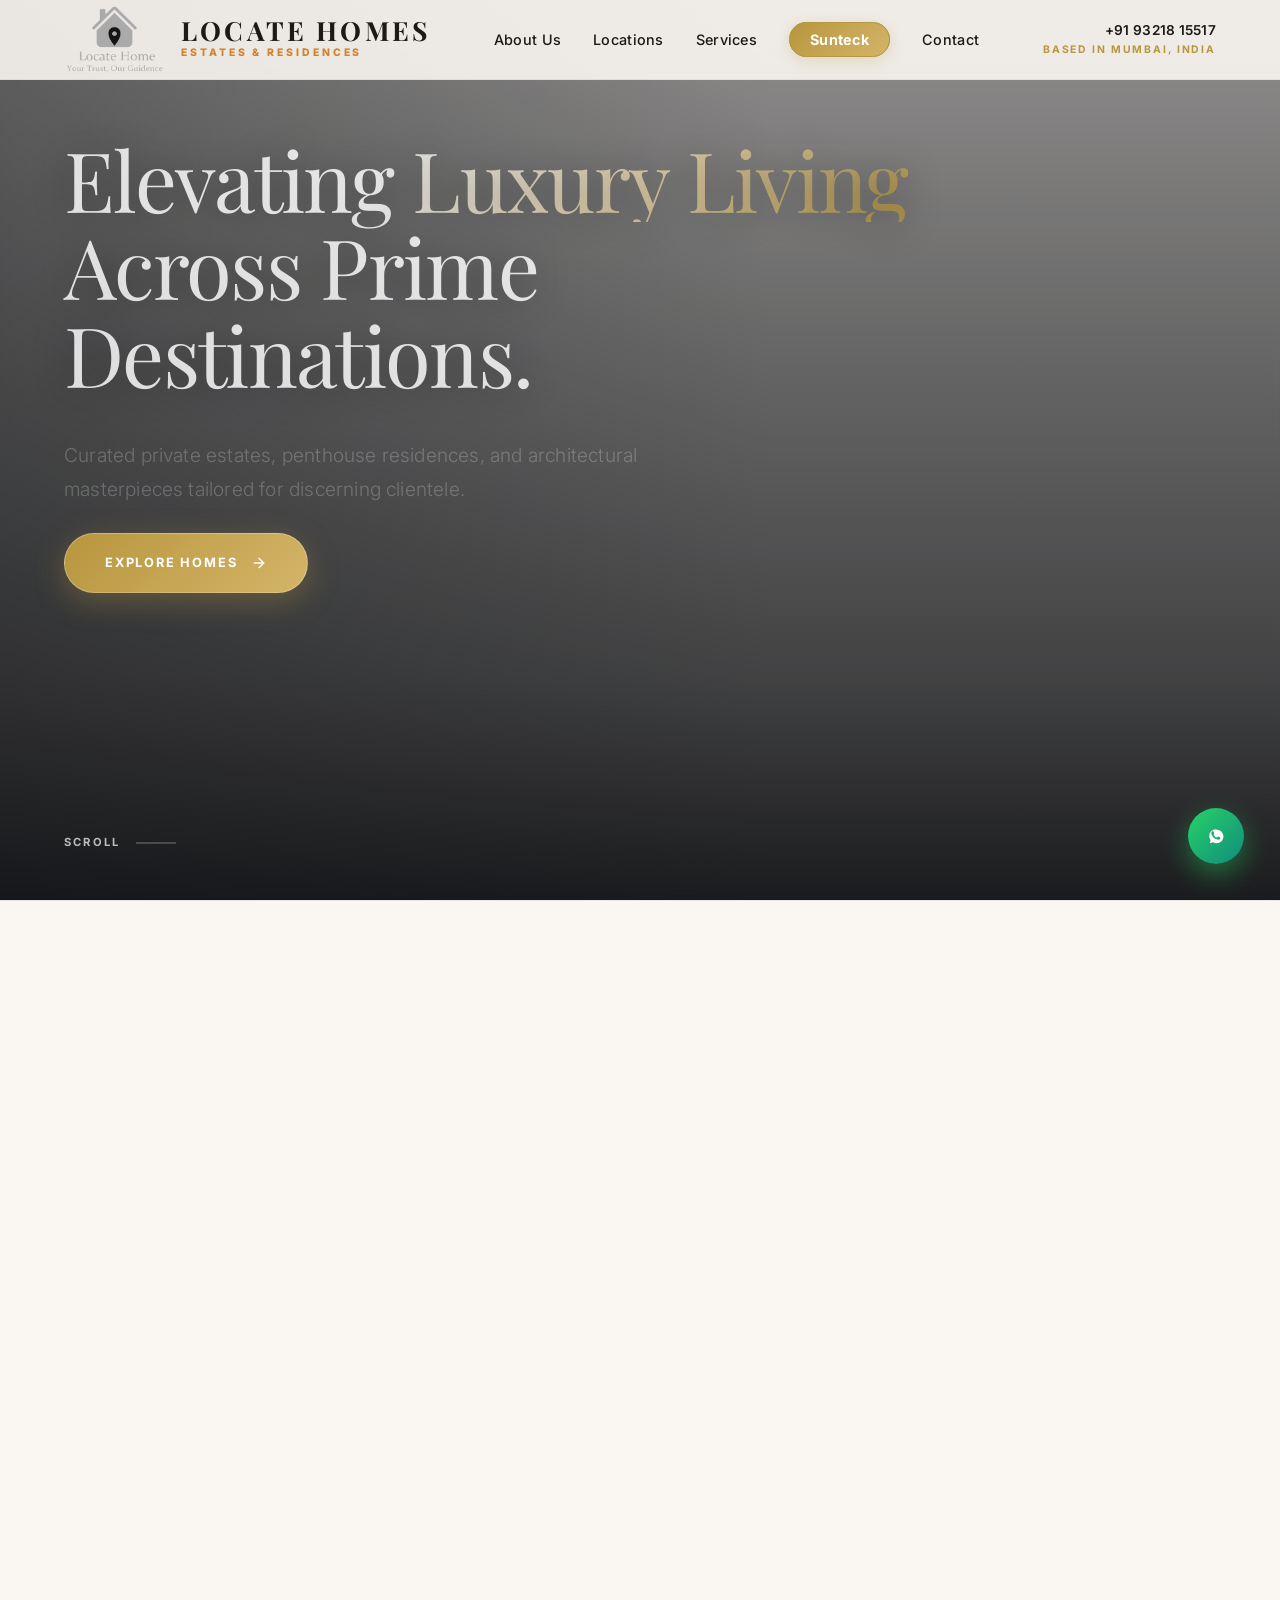
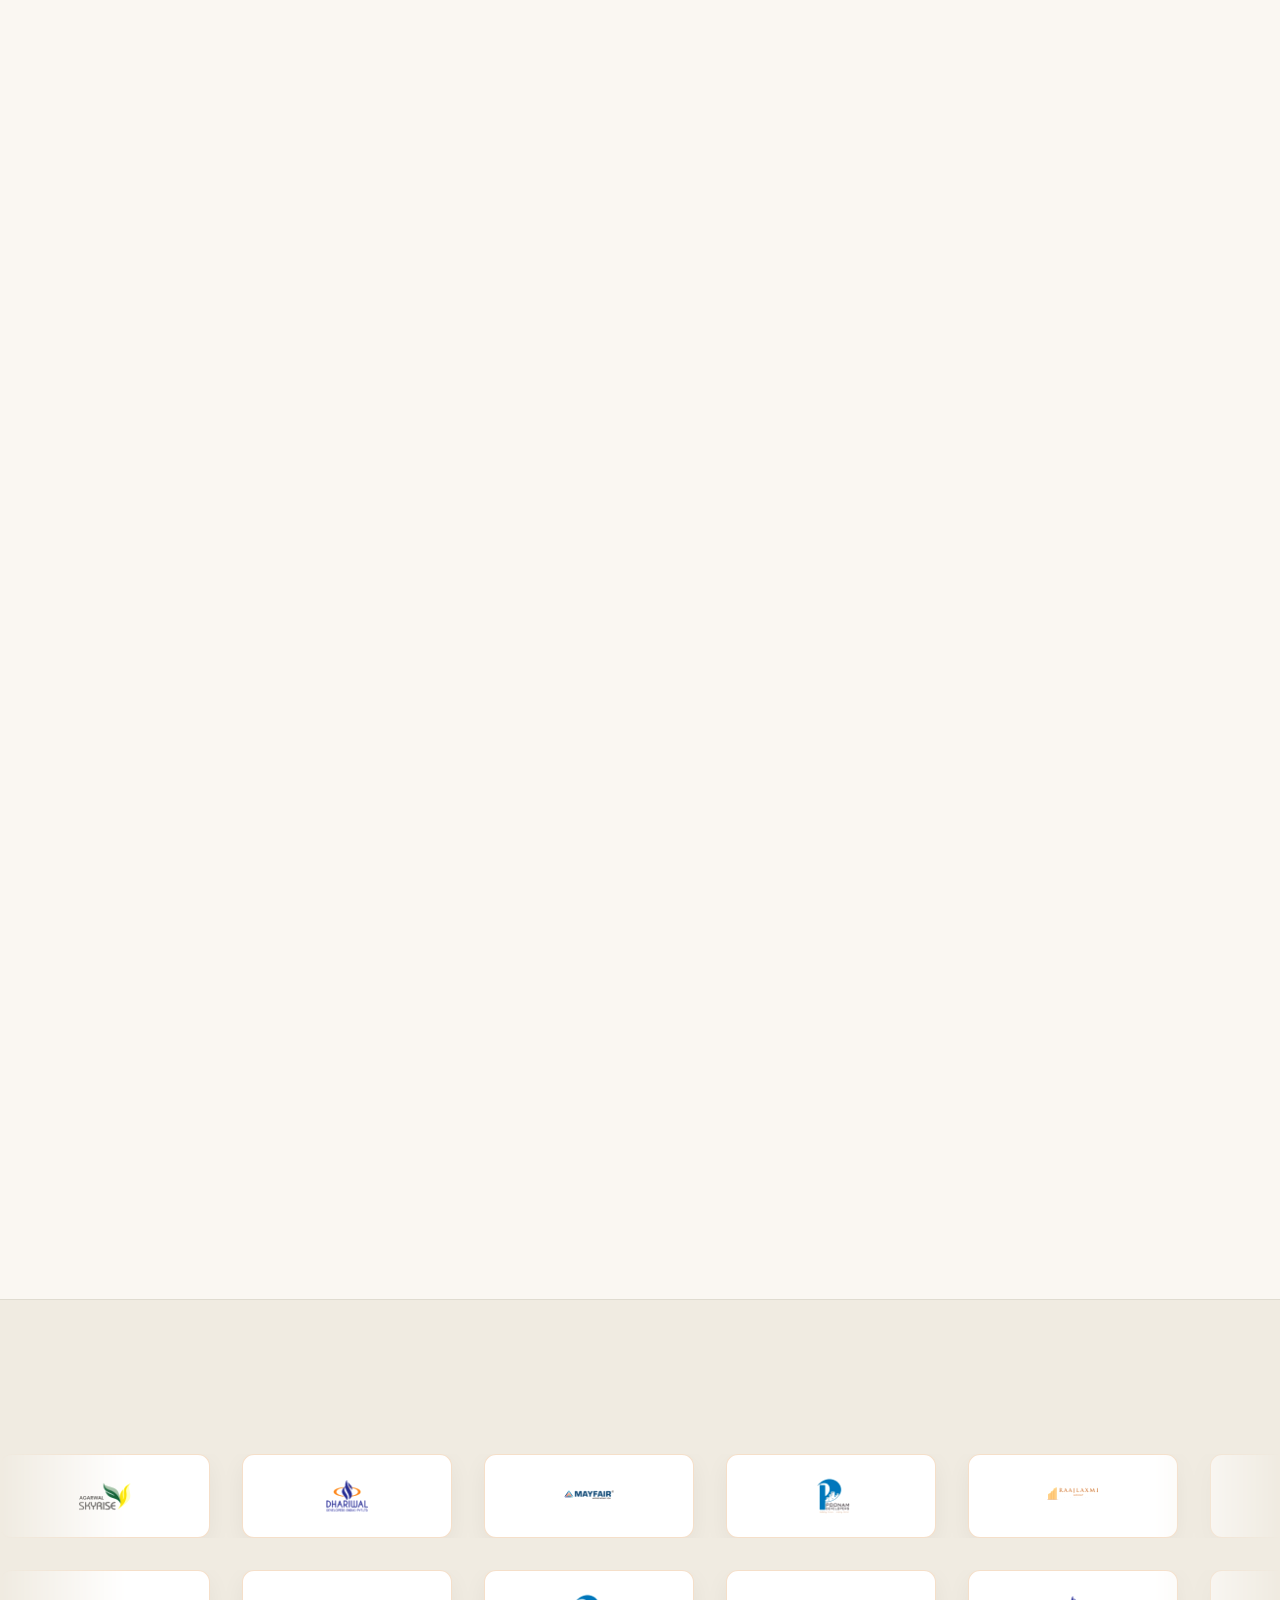
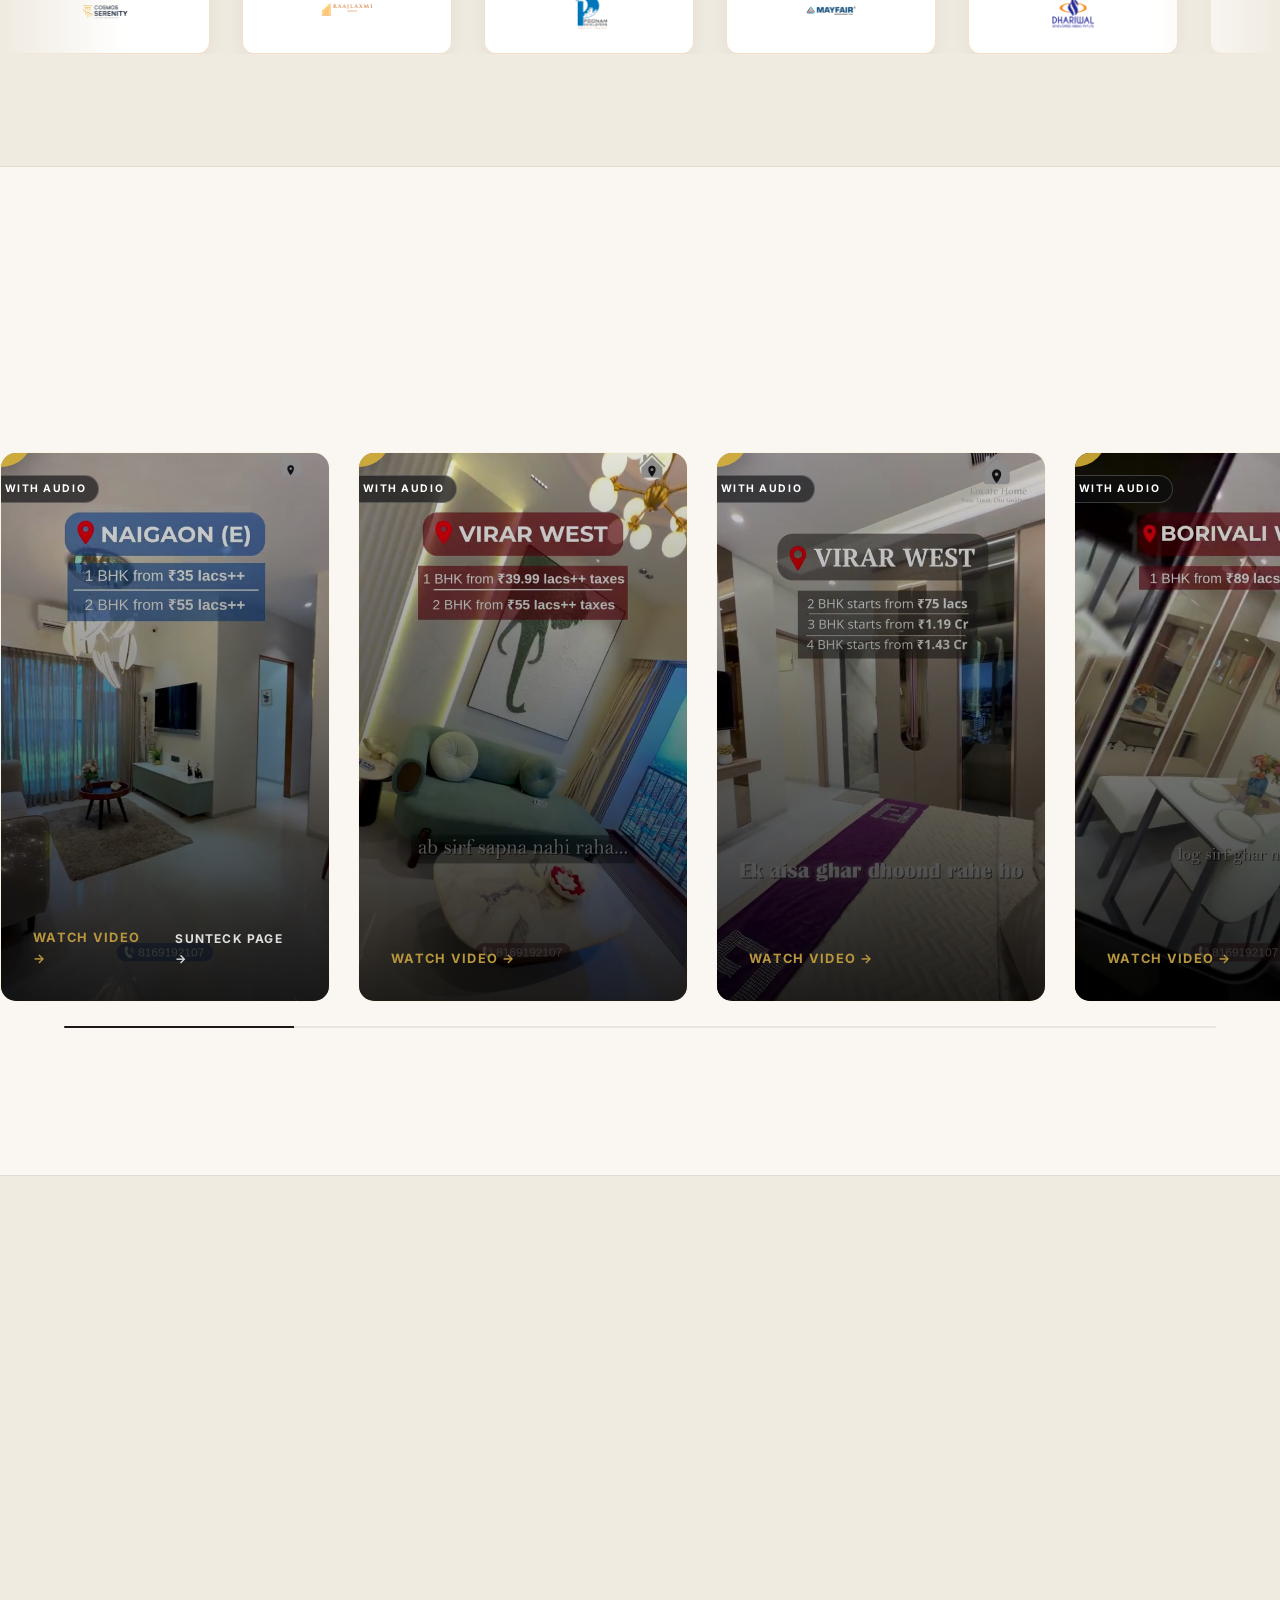
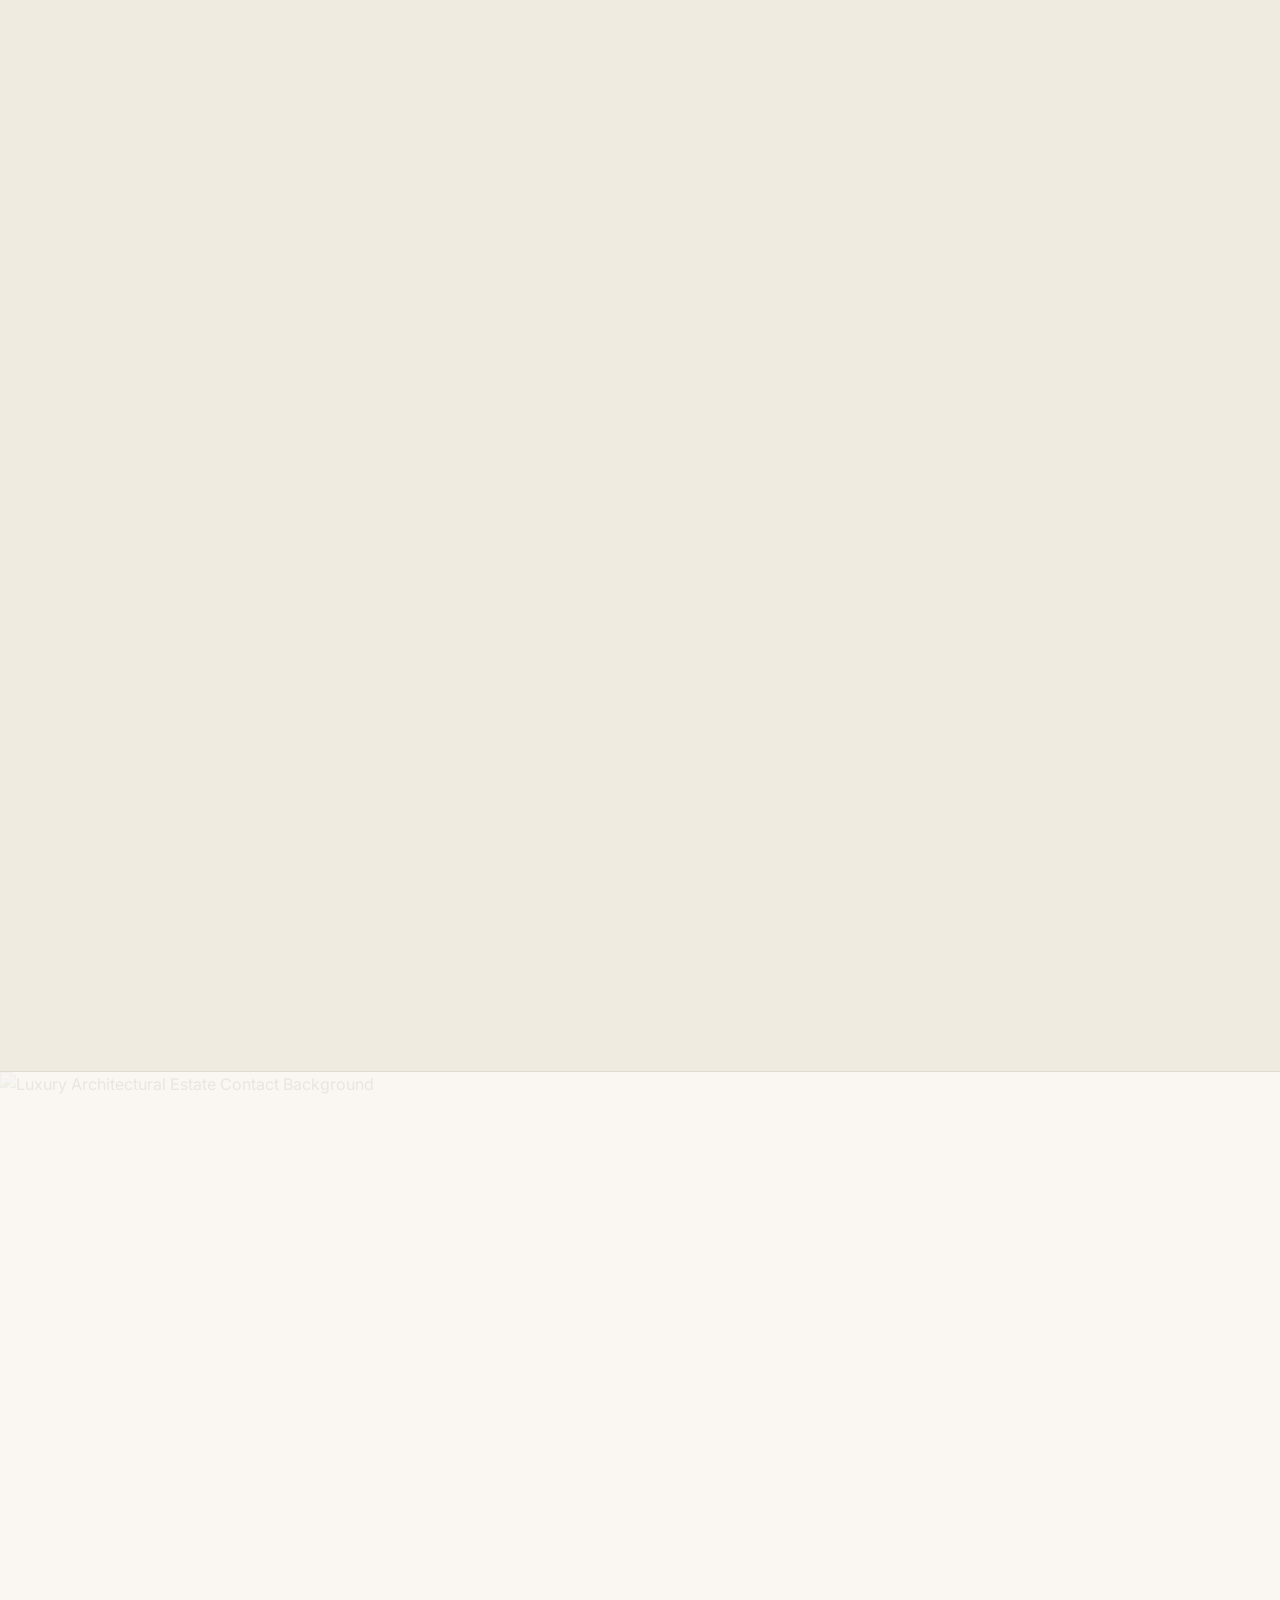
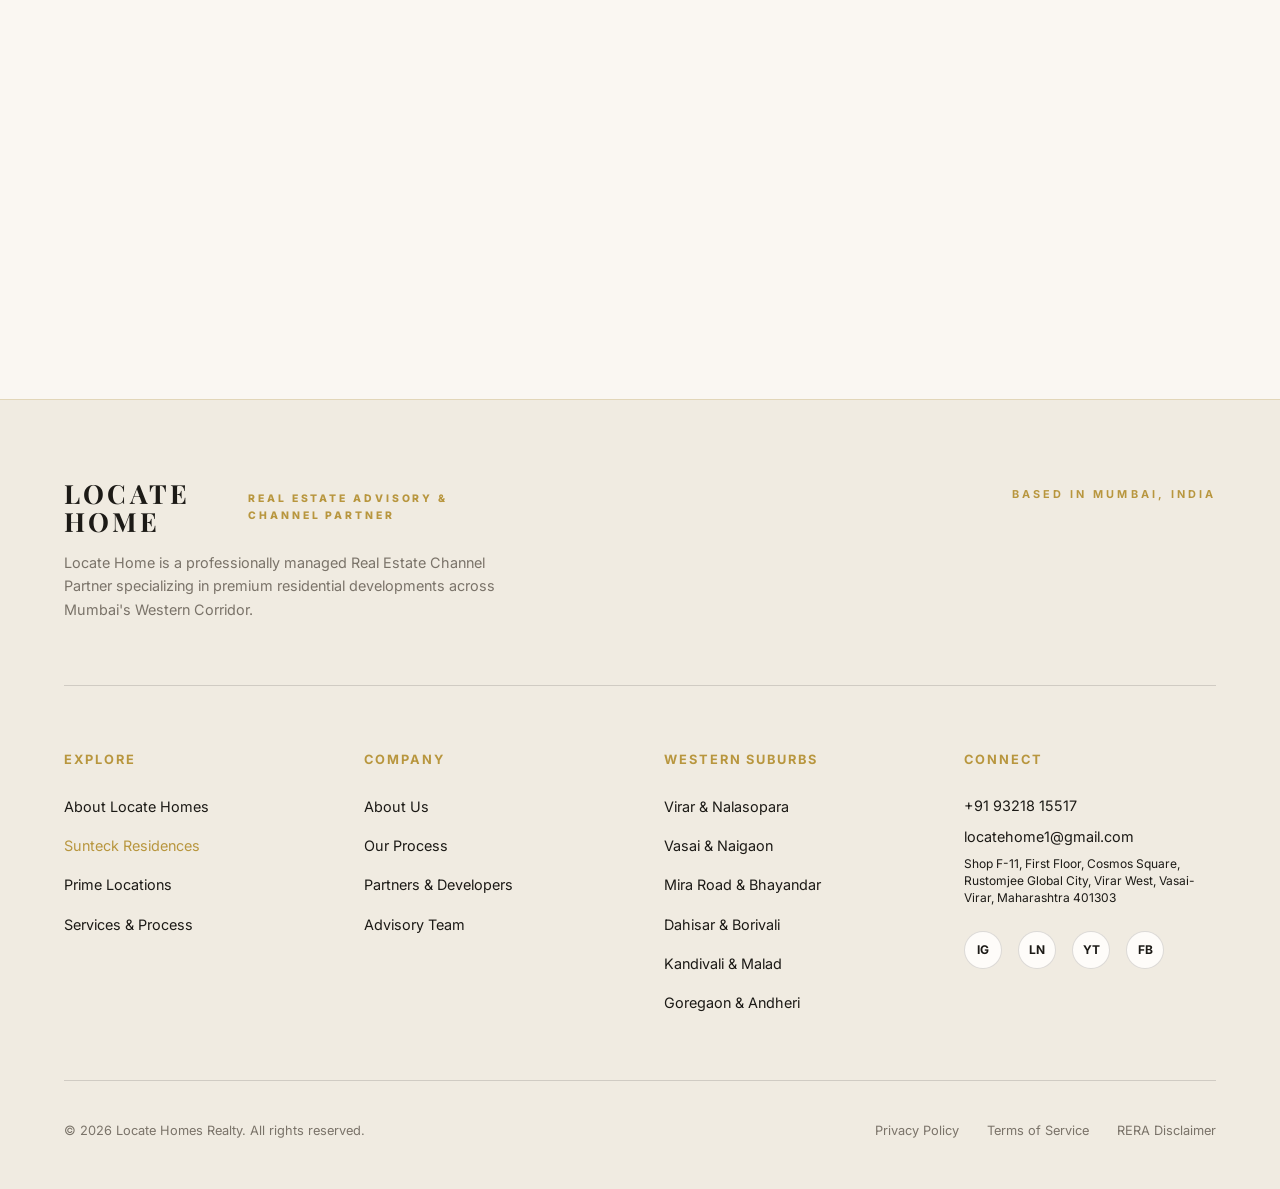
==== commit eb863143: "Reorder main website sections, update name placeholders to Ramesh Patil, remove amenities white fade" ====
--- a/index.html
+++ b/index.html
@@ -222,6 +222,56 @@
         </div>
       </div>
 
+      <!-- Areas We Serve — Lively Mumbai Skyline Feature Block -->
+      <div class="areas-serve-wrap fade-up">
+        <!-- Panoramic Ambient Mumbai Skyline Layer -->
+        <div class="areas-bg-skyline"></div>
+
+        <div class="areas-content-relative">
+          <span class="micro-label" style="color: var(--gold);">WESTERN CORRIDOR COVERAGE</span>
+          <h2 class="section-headline serif" style="margin-top: 0.3rem;">Areas We Serve Across Mumbai</h2>
+          <p class="about-body-text" style="margin-top: 0.5rem; max-width: 780px;">
+            Locate Home specializes in helping homebuyers and investors discover verified residential projects across Mumbai's fastest-growing Western Suburbs and MMR:
+          </p>
+
+          <div class="corridor-clusters">
+            <!-- Upper Western Corridor Cluster -->
+            <div class="cluster-group">
+              <span class="cluster-title">UPPER WESTERN CORRIDOR</span>
+              <div class="areas-cloud">
+                <div class="area-tag"><svg width="14" height="14" viewBox="0 0 24 24" fill="none" stroke="currentColor" stroke-width="2.5"><path d="M21 10c0 7-9 13-9 13s-9-6-9-13a9 9 0 0 1 18 0z"></path><circle cx="12" cy="10" r="3"></circle></svg><span>Virar</span></div>
+                <div class="area-tag"><svg width="14" height="14" viewBox="0 0 24 24" fill="none" stroke="currentColor" stroke-width="2.5"><path d="M21 10c0 7-9 13-9 13s-9-6-9-13a9 9 0 0 1 18 0z"></path><circle cx="12" cy="10" r="3"></circle></svg><span>Nalasopara</span></div>
+                <div class="area-tag"><svg width="14" height="14" viewBox="0 0 24 24" fill="none" stroke="currentColor" stroke-width="2.5"><path d="M21 10c0 7-9 13-9 13s-9-6-9-13a9 9 0 0 1 18 0z"></path><circle cx="12" cy="10" r="3"></circle></svg><span>Vasai</span></div>
+                <div class="area-tag featured-hub"><svg width="14" height="14" viewBox="0 0 24 24" fill="none" stroke="currentColor" stroke-width="2.5"><path d="M21 10c0 7-9 13-9 13s-9-6-9-13a9 9 0 0 1 18 0z"></path><circle cx="12" cy="10" r="3"></circle></svg><span>Naigaon</span><span class="area-badge">SUNTECK TOWNSHIP</span></div>
+              </div>
+            </div>
+
+            <!-- Mid Western Corridor Cluster -->
+            <div class="cluster-group">
+              <span class="cluster-title">MID-WESTERN CORRIDOR</span>
+              <div class="areas-cloud">
+                <div class="area-tag"><svg width="14" height="14" viewBox="0 0 24 24" fill="none" stroke="currentColor" stroke-width="2.5"><path d="M21 10c0 7-9 13-9 13s-9-6-9-13a9 9 0 0 1 18 0z"></path><circle cx="12" cy="10" r="3"></circle></svg><span>Mira Road</span></div>
+                <div class="area-tag"><svg width="14" height="14" viewBox="0 0 24 24" fill="none" stroke="currentColor" stroke-width="2.5"><path d="M21 10c0 7-9 13-9 13s-9-6-9-13a9 9 0 0 1 18 0z"></path><circle cx="12" cy="10" r="3"></circle></svg><span>Bhayandar</span></div>
+                <div class="area-tag"><svg width="14" height="14" viewBox="0 0 24 24" fill="none" stroke="currentColor" stroke-width="2.5"><path d="M21 10c0 7-9 13-9 13s-9-6-9-13a9 9 0 0 1 18 0z"></path><circle cx="12" cy="10" r="3"></circle></svg><span>Dahisar</span></div>
+                <div class="area-tag"><svg width="14" height="14" viewBox="0 0 24 24" fill="none" stroke="currentColor" stroke-width="2.5"><path d="M21 10c0 7-9 13-9 13s-9-6-9-13a9 9 0 0 1 18 0z"></path><circle cx="12" cy="10" r="3"></circle></svg><span>Borivali</span></div>
+              </div>
+            </div>
+
+            <!-- Prime Commercial & Residential Hubs Cluster -->
+            <div class="cluster-group">
+              <span class="cluster-title">PRIME WESTERN HUBS & METROPOLITAN REGION</span>
+              <div class="areas-cloud">
+                <div class="area-tag"><svg width="14" height="14" viewBox="0 0 24 24" fill="none" stroke="currentColor" stroke-width="2.5"><path d="M21 10c0 7-9 13-9 13s-9-6-9-13a9 9 0 0 1 18 0z"></path><circle cx="12" cy="10" r="3"></circle></svg><span>Kandivali</span></div>
+                <div class="area-tag"><svg width="14" height="14" viewBox="0 0 24 24" fill="none" stroke="currentColor" stroke-width="2.5"><path d="M21 10c0 7-9 13-9 13s-9-6-9-13a9 9 0 0 1 18 0z"></path><circle cx="12" cy="10" r="3"></circle></svg><span>Malad</span></div>
+                <div class="area-tag"><svg width="14" height="14" viewBox="0 0 24 24" fill="none" stroke="currentColor" stroke-width="2.5"><path d="M21 10c0 7-9 13-9 13s-9-6-9-13a9 9 0 0 1 18 0z"></path><circle cx="12" cy="10" r="3"></circle></svg><span>Goregaon</span></div>
+                <div class="area-tag"><svg width="14" height="14" viewBox="0 0 24 24" fill="none" stroke="currentColor" stroke-width="2.5"><path d="M21 10c0 7-9 13-9 13s-9-6-9-13a9 9 0 0 1 18 0z"></path><circle cx="12" cy="10" r="3"></circle></svg><span>Andheri</span></div>
+                <div class="area-tag featured-hub"><svg width="14" height="14" viewBox="0 0 24 24" fill="none" stroke="currentColor" stroke-width="2.5"><path d="M21 10c0 7-9 13-9 13s-9-6-9-13a9 9 0 0 1 18 0z"></path><circle cx="12" cy="10" r="3"></circle></svg><span>Mumbai Metropolitan Region</span><span class="area-badge">MMR REGION</span></div>
+              </div>
+            </div>
+          </div>
+        </div>
+      </div>
+
       <!-- Why Choose Locate Home Grid -->
       <div class="why-choose-wrap fade-up">
         <span class="micro-label" style="color: var(--gold);">THE LOCATE HOME ADVANTAGE</span>
@@ -252,56 +302,6 @@
             <span class="why-num">05</span>
             <h3 class="why-title serif">End-to-End Support</h3>
             <p class="why-desc">From property discovery to site visits, booking coordination, and documentation guidance, we remain by your side throughout the entire journey.</p>
-          </div>
-        </div>
-      </div>
-
-      <!-- Areas We Serve — Lively Mumbai Skyline Feature Block -->
-      <div class="areas-serve-wrap fade-up">
-        <!-- Panoramic Ambient Mumbai Skyline Layer -->
-        <div class="areas-bg-skyline"></div>
-
-        <div class="areas-content-relative">
-          <span class="micro-label" style="color: var(--gold);">WESTERN CORRIDOR COVERAGE</span>
-          <h2 class="section-headline serif" style="margin-top: 0.3rem;">Areas We Serve Across Mumbai</h2>
-          <p class="about-body-text" style="margin-top: 0.5rem; max-width: 780px;">
-            Locate Home specializes in helping homebuyers and investors discover verified residential projects across Mumbai's fastest-growing Western Suburbs and MMR:
-          </p>
-
-          <div class="corridor-clusters">
-            <!-- Upper Western Corridor Cluster -->
-            <div class="cluster-group">
-              <span class="cluster-title">UPPER WESTERN CORRIDOR</span>
-              <div class="areas-cloud">
-                <div class="area-tag"><svg width="14" height="14" viewBox="0 0 24 24" fill="none" stroke="currentColor" stroke-width="2.5"><path d="M21 10c0 7-9 13-9 13s-9-6-9-13a9 9 0 0 1 18 0z"></path><circle cx="12" cy="10" r="3"></circle></svg><span>Virar</span></div>
-                <div class="area-tag"><svg width="14" height="14" viewBox="0 0 24 24" fill="none" stroke="currentColor" stroke-width="2.5"><path d="M21 10c0 7-9 13-9 13s-9-6-9-13a9 9 0 0 1 18 0z"></path><circle cx="12" cy="10" r="3"></circle></svg><span>Nalasopara</span></div>
-                <div class="area-tag"><svg width="14" height="14" viewBox="0 0 24 24" fill="none" stroke="currentColor" stroke-width="2.5"><path d="M21 10c0 7-9 13-9 13s-9-6-9-13a9 9 0 0 1 18 0z"></path><circle cx="12" cy="10" r="3"></circle></svg><span>Vasai</span></div>
-                <div class="area-tag featured-hub"><svg width="14" height="14" viewBox="0 0 24 24" fill="none" stroke="currentColor" stroke-width="2.5"><path d="M21 10c0 7-9 13-9 13s-9-6-9-13a9 9 0 0 1 18 0z"></path><circle cx="12" cy="10" r="3"></circle></svg><span>Naigaon</span><span class="area-badge">SUNTECK TOWNSHIP</span></div>
-              </div>
-            </div>
-
-            <!-- Mid Western Corridor Cluster -->
-            <div class="cluster-group">
-              <span class="cluster-title">MID-WESTERN CORRIDOR</span>
-              <div class="areas-cloud">
-                <div class="area-tag"><svg width="14" height="14" viewBox="0 0 24 24" fill="none" stroke="currentColor" stroke-width="2.5"><path d="M21 10c0 7-9 13-9 13s-9-6-9-13a9 9 0 0 1 18 0z"></path><circle cx="12" cy="10" r="3"></circle></svg><span>Mira Road</span></div>
-                <div class="area-tag"><svg width="14" height="14" viewBox="0 0 24 24" fill="none" stroke="currentColor" stroke-width="2.5"><path d="M21 10c0 7-9 13-9 13s-9-6-9-13a9 9 0 0 1 18 0z"></path><circle cx="12" cy="10" r="3"></circle></svg><span>Bhayandar</span></div>
-                <div class="area-tag"><svg width="14" height="14" viewBox="0 0 24 24" fill="none" stroke="currentColor" stroke-width="2.5"><path d="M21 10c0 7-9 13-9 13s-9-6-9-13a9 9 0 0 1 18 0z"></path><circle cx="12" cy="10" r="3"></circle></svg><span>Dahisar</span></div>
-                <div class="area-tag"><svg width="14" height="14" viewBox="0 0 24 24" fill="none" stroke="currentColor" stroke-width="2.5"><path d="M21 10c0 7-9 13-9 13s-9-6-9-13a9 9 0 0 1 18 0z"></path><circle cx="12" cy="10" r="3"></circle></svg><span>Borivali</span></div>
-              </div>
-            </div>
-
-            <!-- Prime Commercial & Residential Hubs Cluster -->
-            <div class="cluster-group">
-              <span class="cluster-title">PRIME WESTERN HUBS & METROPOLITAN REGION</span>
-              <div class="areas-cloud">
-                <div class="area-tag"><svg width="14" height="14" viewBox="0 0 24 24" fill="none" stroke="currentColor" stroke-width="2.5"><path d="M21 10c0 7-9 13-9 13s-9-6-9-13a9 9 0 0 1 18 0z"></path><circle cx="12" cy="10" r="3"></circle></svg><span>Kandivali</span></div>
-                <div class="area-tag"><svg width="14" height="14" viewBox="0 0 24 24" fill="none" stroke="currentColor" stroke-width="2.5"><path d="M21 10c0 7-9 13-9 13s-9-6-9-13a9 9 0 0 1 18 0z"></path><circle cx="12" cy="10" r="3"></circle></svg><span>Malad</span></div>
-                <div class="area-tag"><svg width="14" height="14" viewBox="0 0 24 24" fill="none" stroke="currentColor" stroke-width="2.5"><path d="M21 10c0 7-9 13-9 13s-9-6-9-13a9 9 0 0 1 18 0z"></path><circle cx="12" cy="10" r="3"></circle></svg><span>Goregaon</span></div>
-                <div class="area-tag"><svg width="14" height="14" viewBox="0 0 24 24" fill="none" stroke="currentColor" stroke-width="2.5"><path d="M21 10c0 7-9 13-9 13s-9-6-9-13a9 9 0 0 1 18 0z"></path><circle cx="12" cy="10" r="3"></circle></svg><span>Andheri</span></div>
-                <div class="area-tag featured-hub"><svg width="14" height="14" viewBox="0 0 24 24" fill="none" stroke="currentColor" stroke-width="2.5"><path d="M21 10c0 7-9 13-9 13s-9-6-9-13a9 9 0 0 1 18 0z"></path><circle cx="12" cy="10" r="3"></circle></svg><span>Mumbai Metropolitan Region</span><span class="area-badge">MMR REGION</span></div>
-              </div>
-            </div>
           </div>
         </div>
       </div>
@@ -786,7 +786,7 @@
             
             <div class="form-group">
               <label for="form-name" class="form-label">Full Name</label>
-              <input type="text" id="form-name" class="form-input" placeholder="e.g. Alexander Morgan" required>
+              <input type="text" id="form-name" class="form-input" placeholder="e.g. Ramesh Patil" required>
             </div>
 
             <div class="form-group">
--- a/styles.css
+++ b/styles.css
@@ -2438,23 +2438,7 @@
 
 .amenities-marquee-row::before,
 .amenities-marquee-row::after {
-  content: '';
-  position: absolute;
-  top: 0;
-  width: 120px;
-  height: 100%;
-  z-index: 5;
-  pointer-events: none;
-}
-
-.amenities-marquee-row::before {
-  left: 0;
-  background: linear-gradient(90deg, var(--sunteck-bg) 0%, transparent 100%);
-}
-
-.amenities-marquee-row::after {
-  right: 0;
-  background: linear-gradient(-90deg, var(--sunteck-bg) 0%, transparent 100%);
+  display: none;
 }
 
 .amenities-marquee-track {
@@ -2912,22 +2896,24 @@
 }
 
 .price-currency {
-  font-family: var(--font-sunteck-headline);
+  font-family: 'Plus Jakarta Sans', 'Inter', sans-serif;
   font-size: 2.2rem;
   font-weight: 700;
   color: #D5812A;
 }
 
 .price-amount {
-  font-family: var(--font-sunteck-headline);
-  font-size: 4rem;
+  font-family: 'Plus Jakarta Sans', 'Inter', sans-serif;
+  font-size: 3.8rem;
   font-weight: 800;
   line-height: 1;
   color: #1C1A16;
+  letter-spacing: -0.02em;
 }
 
 .price-unit {
-  font-size: 1rem;
+  font-family: 'Plus Jakarta Sans', 'Inter', sans-serif;
+  font-size: 0.95rem;
   font-weight: 700;
   color: #D5812A;
   text-transform: uppercase;
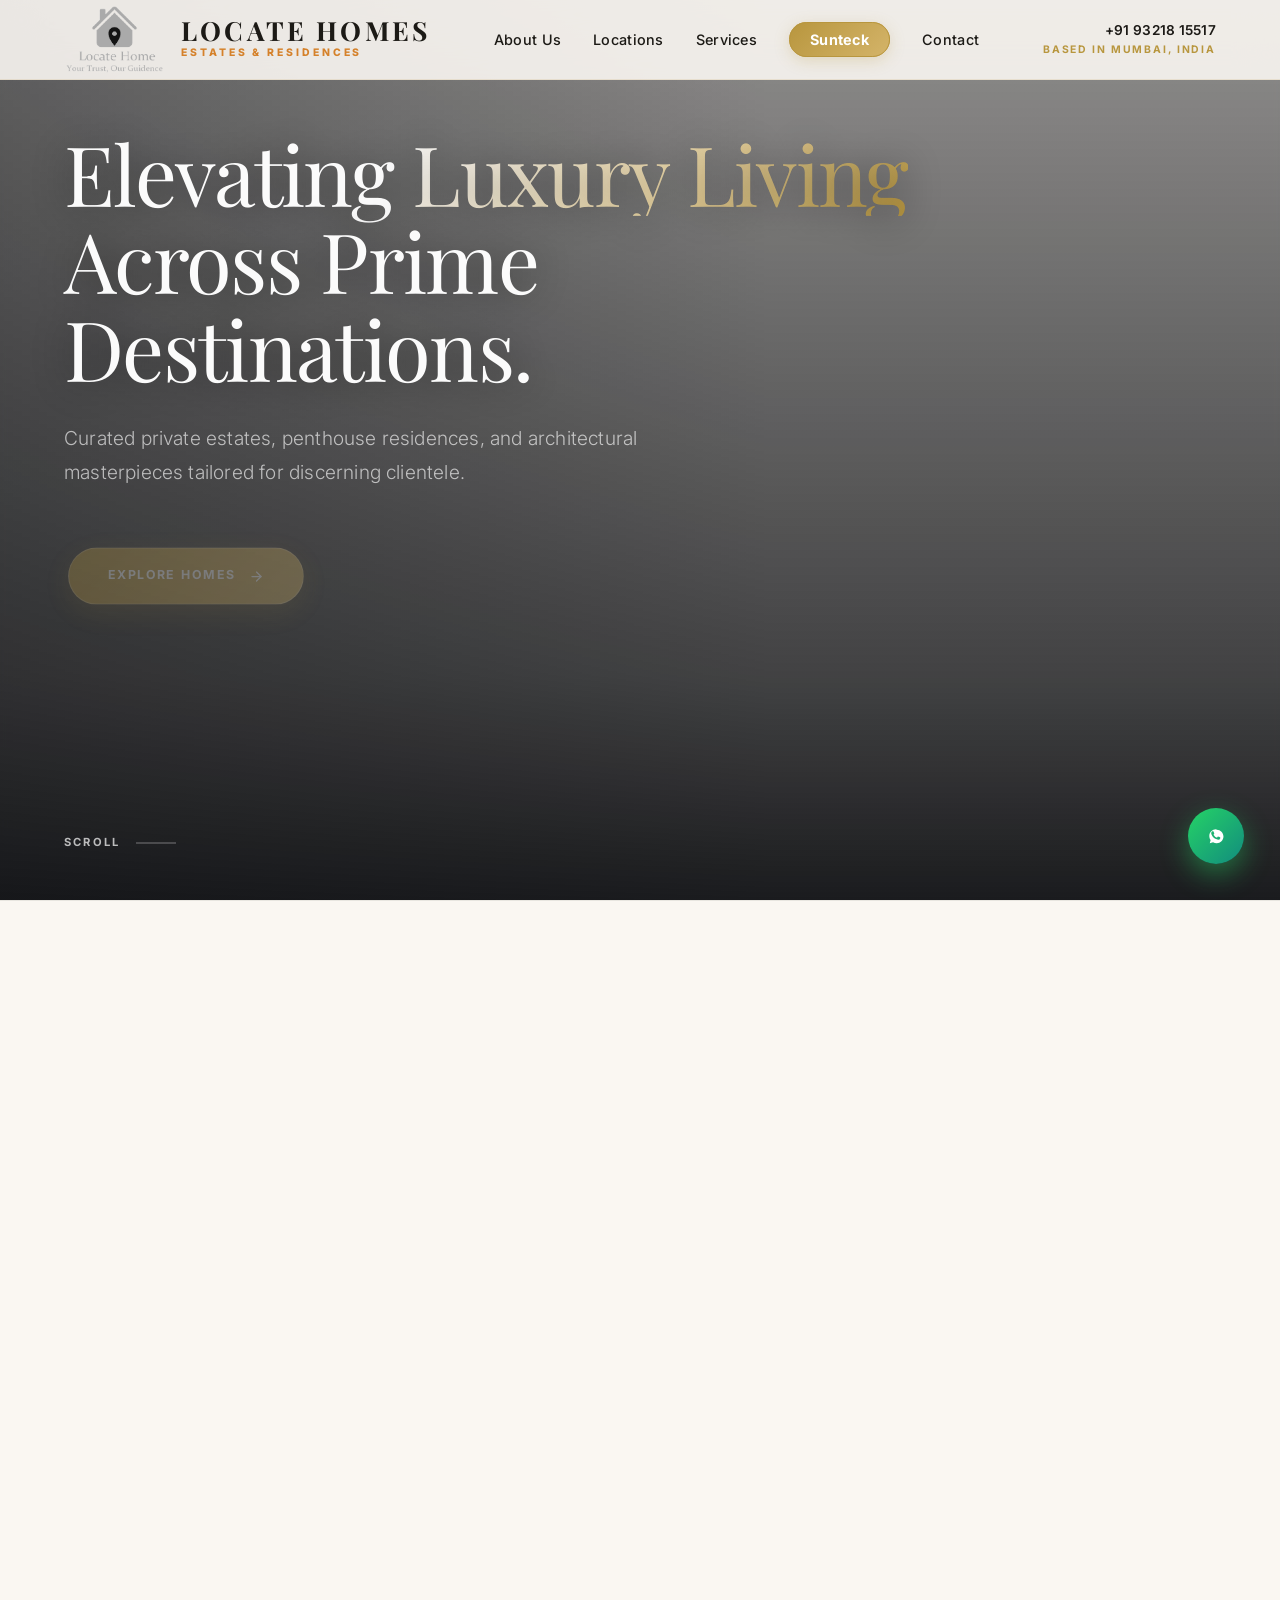
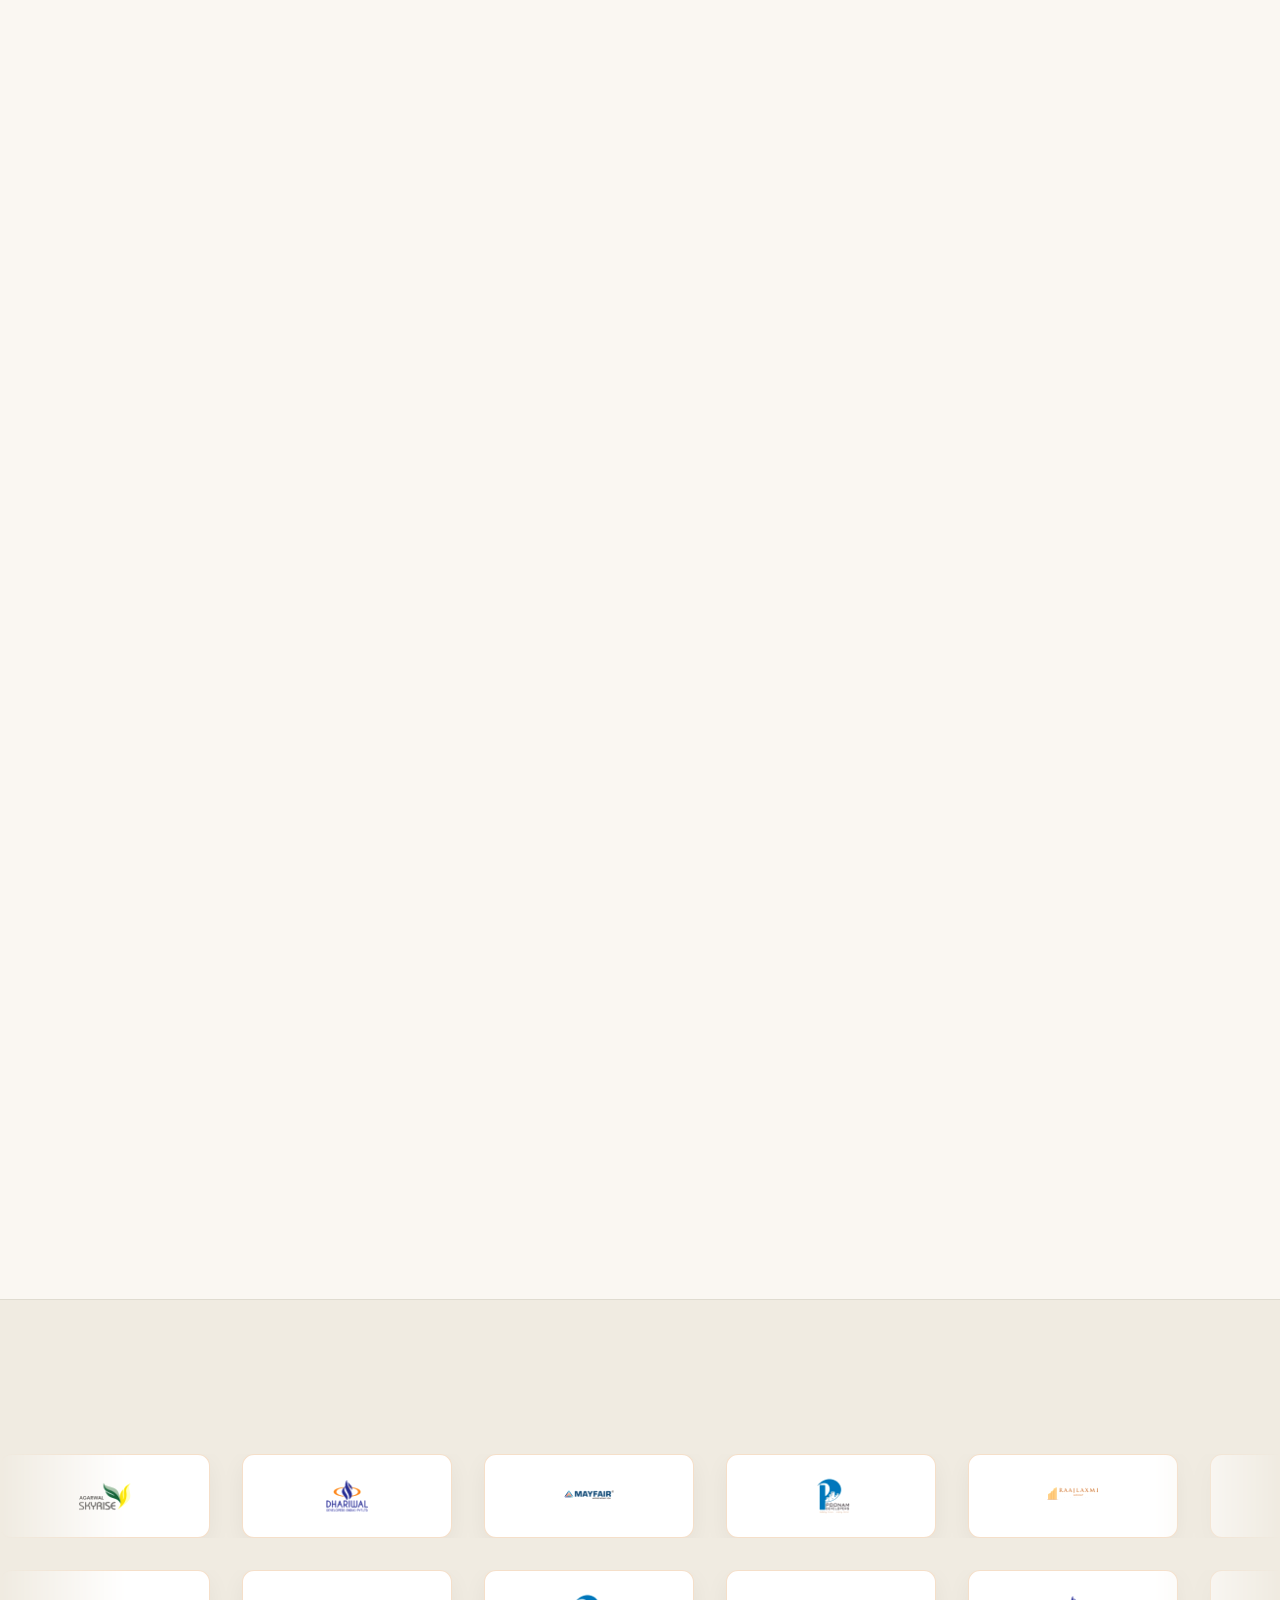
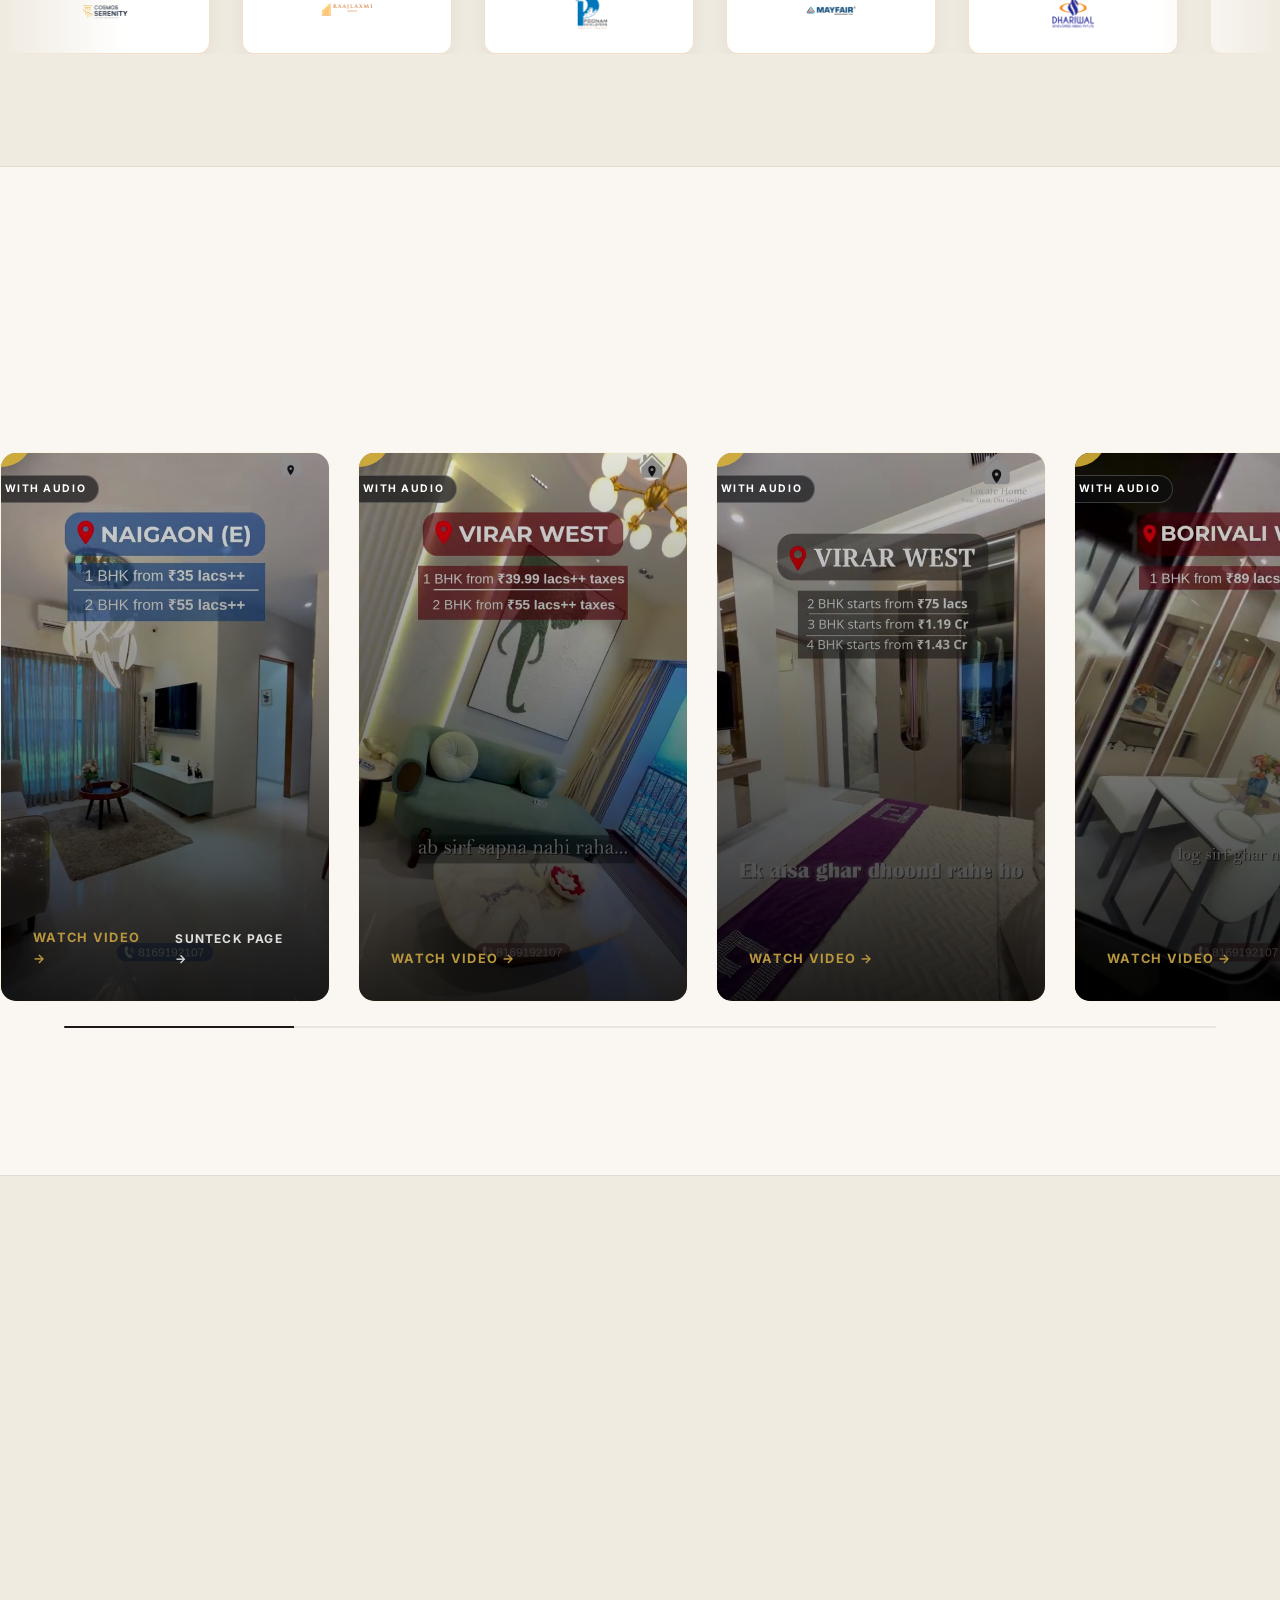
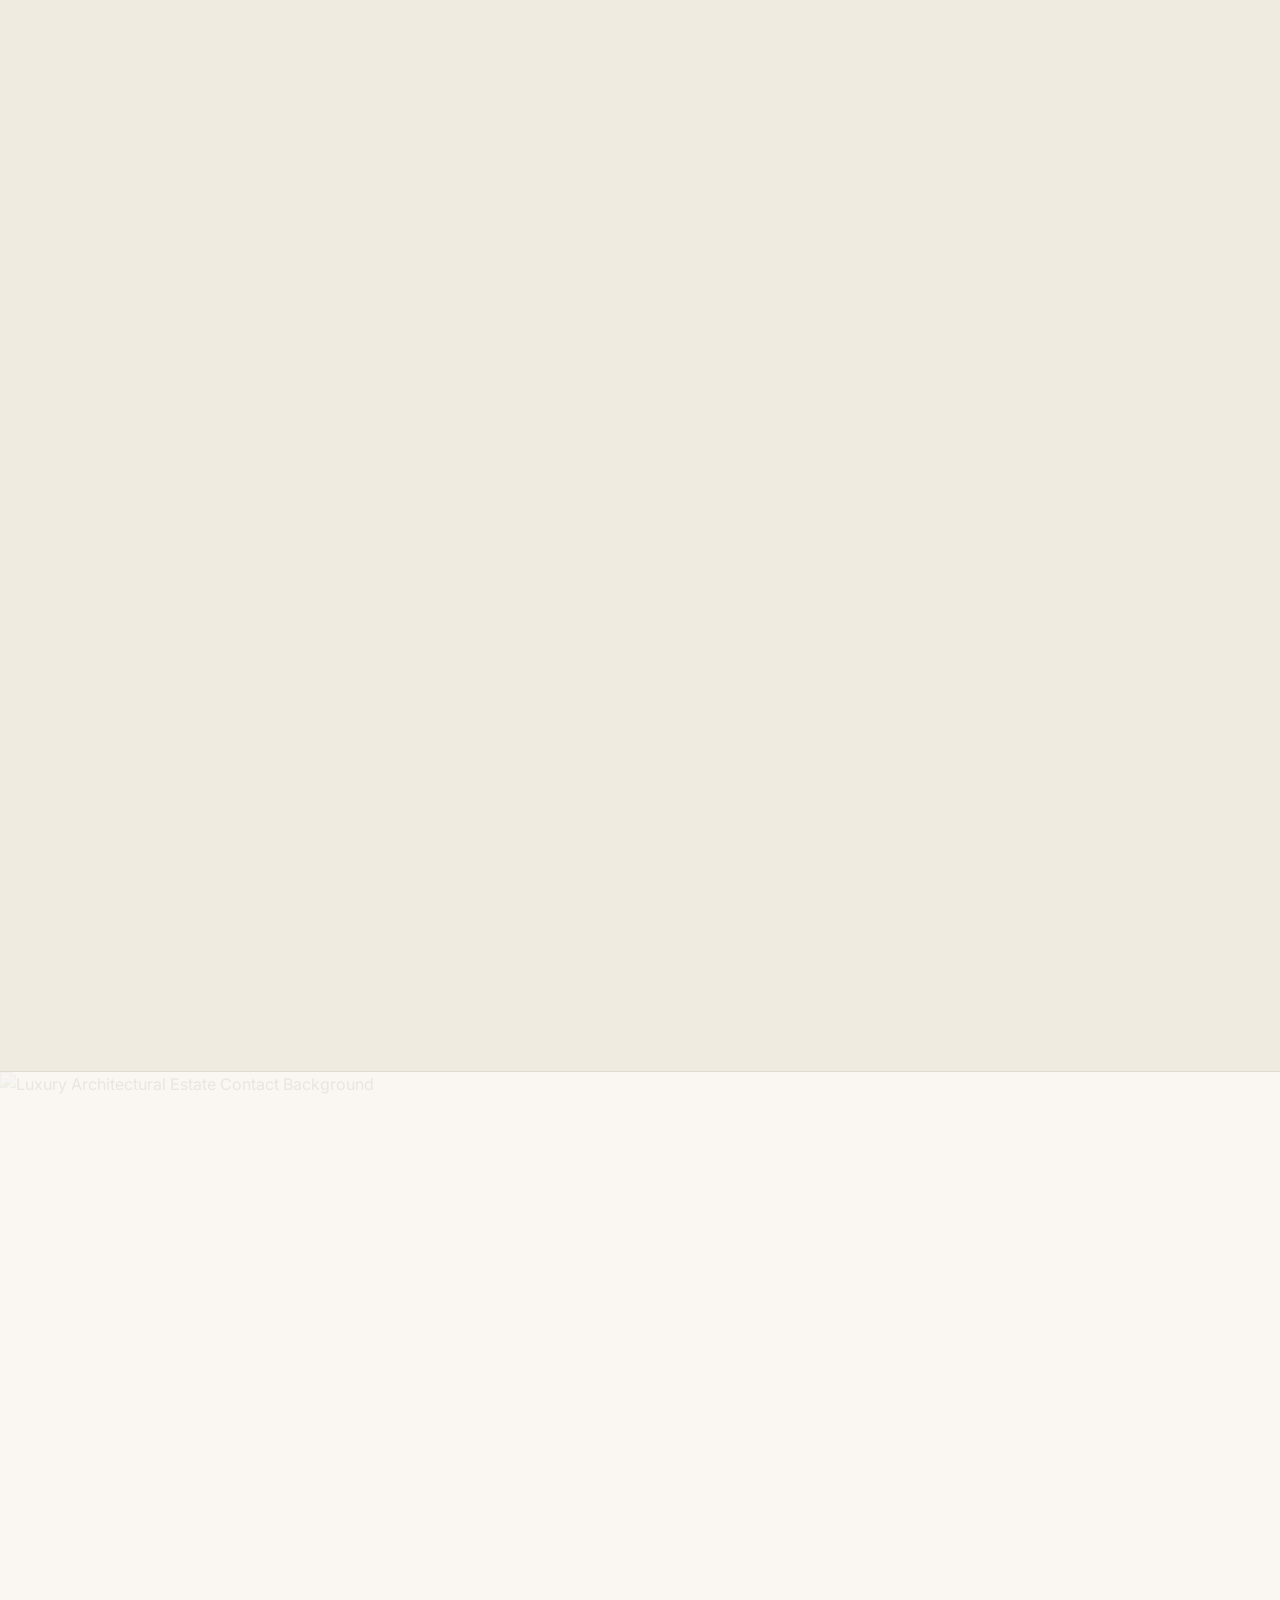
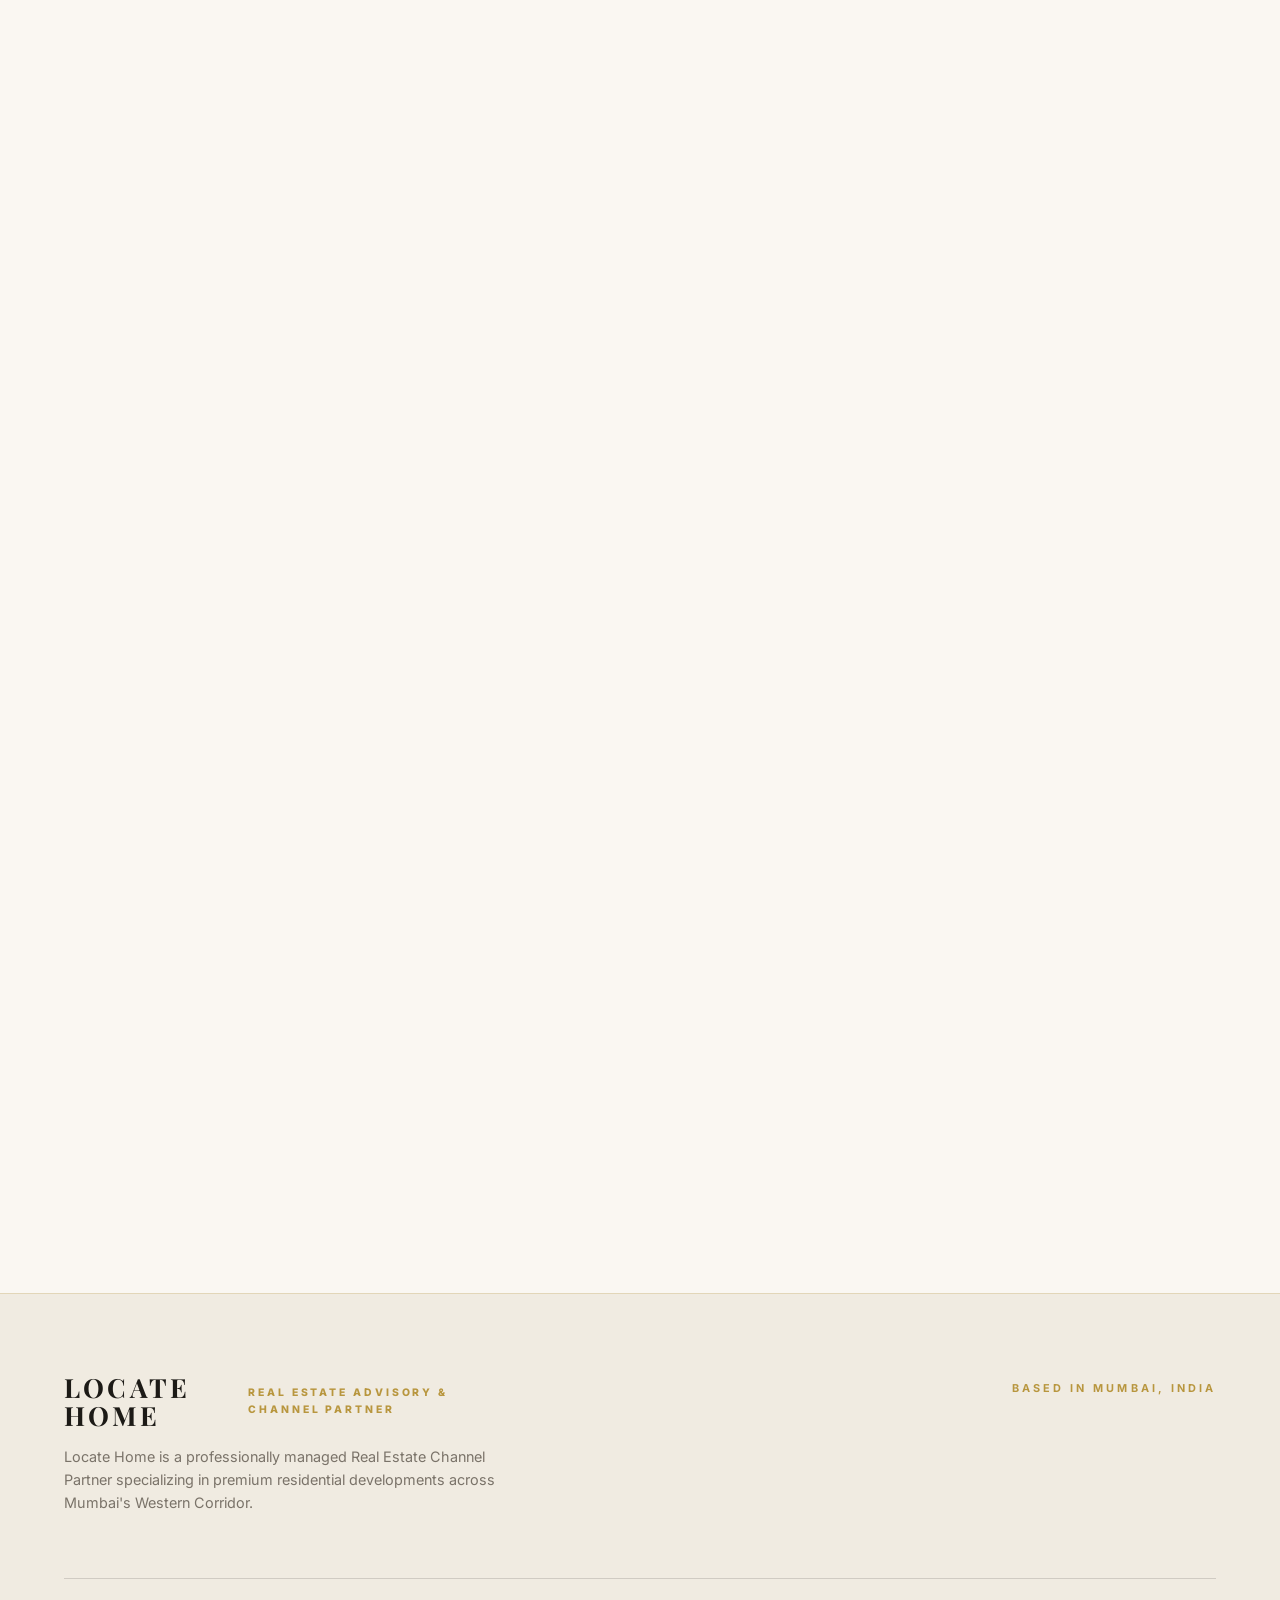
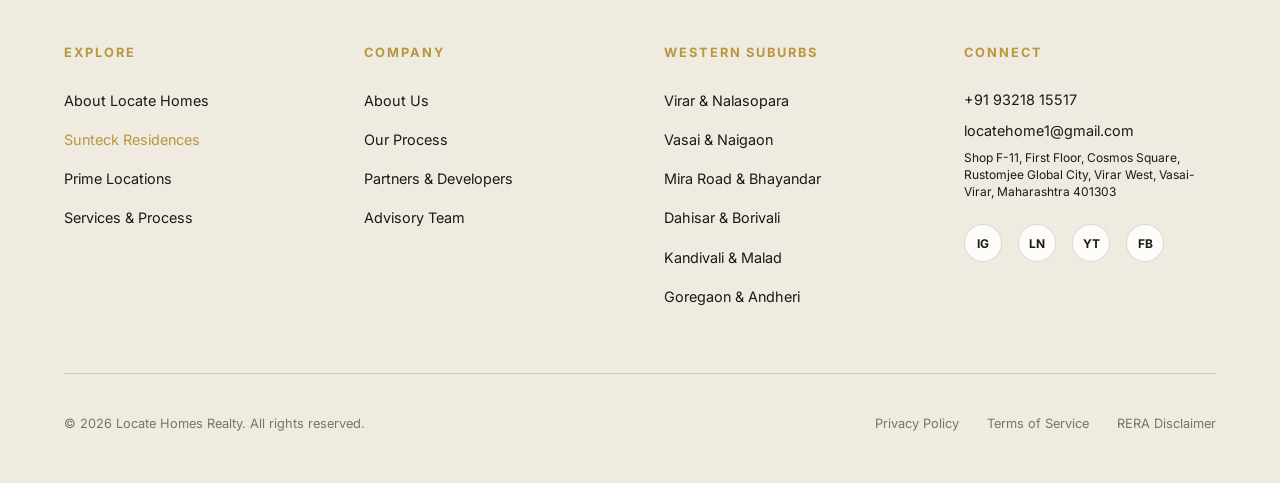
==== commit 895b761d: "Add interactive Google Map location section above footer for Locate Homes Virar West corporate offic" ====
--- a/index.html
+++ b/index.html
@@ -828,6 +828,72 @@
     </div>
   </section>
 
+  <!-- SECTION 6.5: Corporate Office Google Map Location -->
+  <section id="map-location" class="section-padding map-section">
+    <div class="site-container">
+      <div class="section-header-block fade-up">
+        <span class="micro-label" style="color: var(--gold);">OUR PHYSICAL LOCATION</span>
+        <h2 class="section-headline serif">Visit Our Corporate Office</h2>
+        <p class="about-body-text" style="max-width: 680px; margin-top: 0.4rem;">
+          Experience personalized real estate advisory at our Virar West office located in Rustomjee Global City.
+        </p>
+      </div>
+
+      <div class="map-container-grid fade-up">
+        <!-- Left: Office Info Card -->
+        <div class="map-info-card">
+          <div class="map-card-header">
+            <span class="micro-label text-gold">LOCATE HOMES HEADQUARTERS</span>
+            <h3 class="map-card-title serif">Virar West Office</h3>
+          </div>
+
+          <div class="map-detail-item">
+            <div class="map-detail-icon">
+              <svg width="20" height="20" viewBox="0 0 24 24" fill="none" stroke="currentColor" stroke-width="2" stroke-linecap="round" stroke-linejoin="round"><path d="M21 10c0 7-9 13-9 13s-9-6-9-13a9 9 0 0 1 18 0z"/><circle cx="12" cy="10" r="3"/></svg>
+            </div>
+            <div>
+              <span class="map-detail-label">OFFICE ADDRESS</span>
+              <p class="map-detail-text">
+                First Floor, Shop F-11, Cosmos Square, Rustomjee Global City, Virar West, Vasai-Virar, Maharashtra 401303
+              </p>
+            </div>
+          </div>
+
+          <div class="map-detail-item">
+            <div class="map-detail-icon">
+              <svg width="20" height="20" viewBox="0 0 24 24" fill="none" stroke="currentColor" stroke-width="2" stroke-linecap="round" stroke-linejoin="round"><path d="M22 16.92v3a2 2 0 0 1-2.18 2 19.79 19.79 0 0 1-8.63-3.07 19.5 19.5 0 0 1-6-6 19.79 19.79 0 0 1-3.07-8.67A2 2 0 0 1 4.11 2h3a2 2 0 0 1 2 1.72 12.84 12.84 0 0 0 .7 2.81 2 2 0 0 1-.45 2.11L8.09 9.91a16 16 0 0 0 6 6l1.27-1.27a2 2 0 0 1 2.11-.45 12.84 12.84 0 0 0 2.81.7A2 2 0 0 1 22 16.92z"/></svg>
+            </div>
+            <div>
+              <span class="map-detail-label">DIRECT PHONE</span>
+              <a href="tel:+919321815517" class="map-detail-link">+91 93218 15517</a>
+            </div>
+          </div>
+
+          <div class="map-actions-row">
+            <a href="https://share.google/ceaK3VqjtjJ5VOUDL" target="_blank" rel="noopener" class="btn-primary btn-gold" aria-label="Open location in Google Maps">
+              <svg width="18" height="18" viewBox="0 0 24 24" fill="none" stroke="currentColor" stroke-width="2" stroke-linecap="round" stroke-linejoin="round"><path d="M18 13v6a2 2 0 0 1-2 2H5a2 2 0 0 1-2-2V8a2 2 0 0 1 2-2h6"/><polyline points="15 3 21 3 21 9"/><line x1="10" y1="14" x2="21" y2="3"/></svg>
+              <span>Get Directions on Google Maps</span>
+            </a>
+          </div>
+        </div>
+
+        <!-- Right: Embedded Google Map iFrame -->
+        <div class="map-iframe-wrapper">
+          <iframe 
+            src="https://www.google.com/maps/embed?pb=!1m18!1m12!1m3!1d3763.593859664121!2d72.801648!3d19.462312!2m3!1f0!2f0!3f0!3m2!1i1024!2i768!4f13.1!3m3!1m2!1s0x3be7a9e0f6c2a1a1%3A0x6b7b51b3bb8bb9a0!2sCosmos%20Square%2C%20Rustomjee%20Global%20City%2C%20Virar%20West%2C%20Vasai-Virar%2C%20Maharashtra%20401303!5e0!3m2!1sen!2sin!4v1700000000000!5m2!1sen!2sin" 
+            width="100%" 
+            height="420" 
+            style="border:0;" 
+            allowfullscreen="" 
+            loading="lazy" 
+            referrerpolicy="no-referrer-when-downgrade" 
+            title="Locate Homes Office Google Map Location">
+          </iframe>
+        </div>
+      </div>
+    </div>
+  </section>
+
   <!-- SECTION 7: Dark Footer -->
   <footer class="site-footer">
     <div class="site-container">
--- a/styles.css
+++ b/styles.css
@@ -3962,3 +3962,120 @@
   max-width: 960px;
   margin: 0 auto;
 }
+
+/* ==========================================================================
+   Corporate Office Google Map Location Section
+   ========================================================================== */
+.map-section {
+  background: var(--bg-main);
+  border-top: 1px solid var(--border-color);
+}
+
+.map-container-grid {
+  display: grid;
+  grid-template-columns: 1fr;
+  gap: 2rem;
+  margin-top: 2.5rem;
+}
+
+@media (min-width: 992px) {
+  .map-container-grid {
+    grid-template-columns: 380px 1fr;
+    gap: 2.5rem;
+    align-items: stretch;
+  }
+}
+
+.map-info-card {
+  background: var(--bg-card);
+  border: 1px solid var(--border-gold);
+  border-radius: 16px;
+  padding: 2rem;
+  display: flex;
+  flex-direction: column;
+  justify-content: space-between;
+  box-shadow: var(--shadow-medium);
+}
+
+.map-card-header {
+  margin-bottom: 1.5rem;
+}
+
+.map-card-title {
+  font-family: var(--font-heading);
+  font-size: 1.6rem;
+  color: var(--text-main);
+  margin-top: 0.25rem;
+}
+
+.map-detail-item {
+  display: flex;
+  align-items: flex-start;
+  gap: 0.85rem;
+  margin-bottom: 1.25rem;
+}
+
+.map-detail-icon {
+  width: 36px;
+  height: 36px;
+  border-radius: 50%;
+  background: rgba(213, 129, 42, 0.1);
+  color: var(--gold);
+  display: flex;
+  align-items: center;
+  justify-content: center;
+  flex-shrink: 0;
+  margin-top: 2px;
+}
+
+.map-detail-label {
+  font-size: 0.7rem;
+  font-weight: 700;
+  letter-spacing: 0.1em;
+  color: var(--gold);
+  display: block;
+  margin-bottom: 0.2rem;
+}
+
+.map-detail-text {
+  font-size: 0.92rem;
+  line-height: 1.5;
+  color: var(--text-main);
+  margin: 0;
+}
+
+.map-detail-link {
+  font-size: 1.05rem;
+  font-weight: 600;
+  color: var(--text-main);
+  text-decoration: none;
+  transition: color 0.2s ease;
+}
+
+.map-detail-link:hover {
+  color: var(--gold);
+}
+
+.map-actions-row {
+  margin-top: 1.5rem;
+}
+
+.map-actions-row .btn-primary {
+  width: 100%;
+  justify-content: center;
+}
+
+.map-iframe-wrapper {
+  border-radius: 16px;
+  overflow: hidden;
+  border: 1px solid var(--border-gold);
+  box-shadow: var(--shadow-medium);
+  min-height: 380px;
+}
+
+.map-iframe-wrapper iframe {
+  width: 100%;
+  height: 100%;
+  min-height: 380px;
+  display: block;
+}
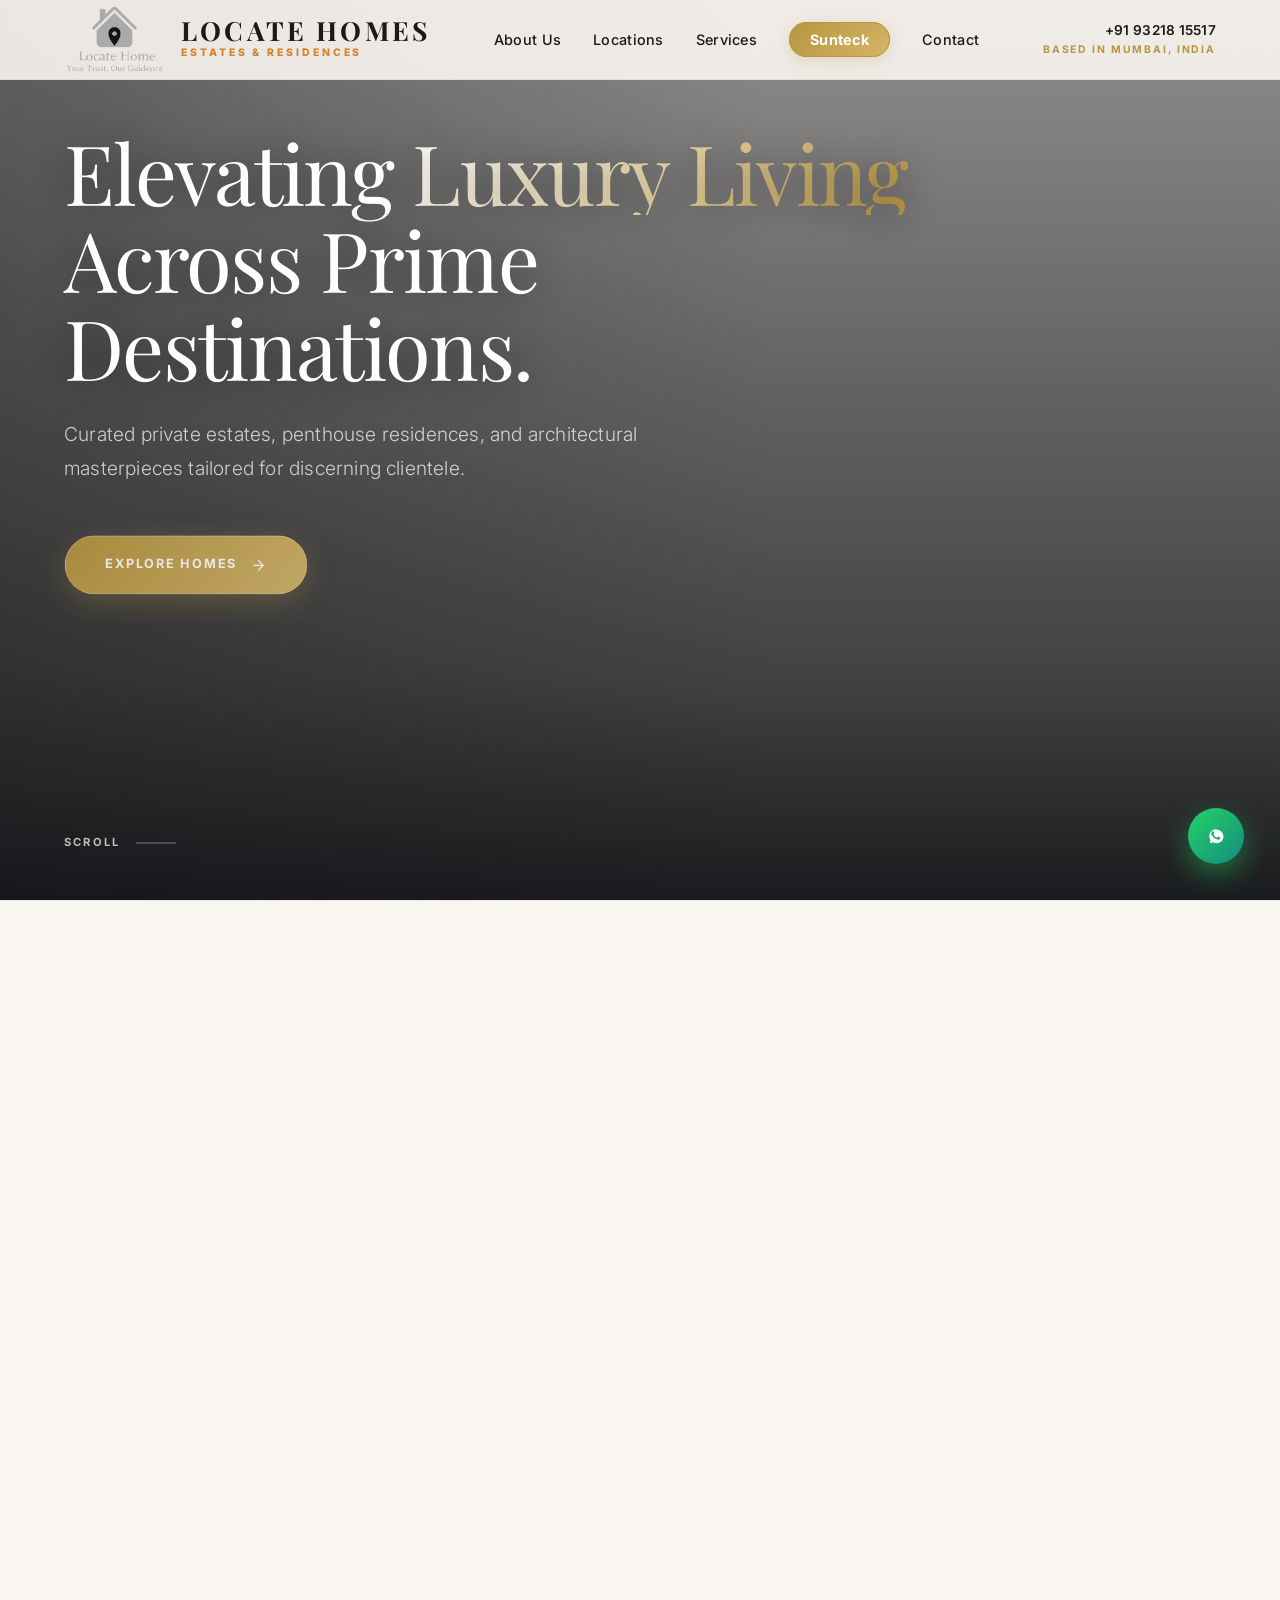
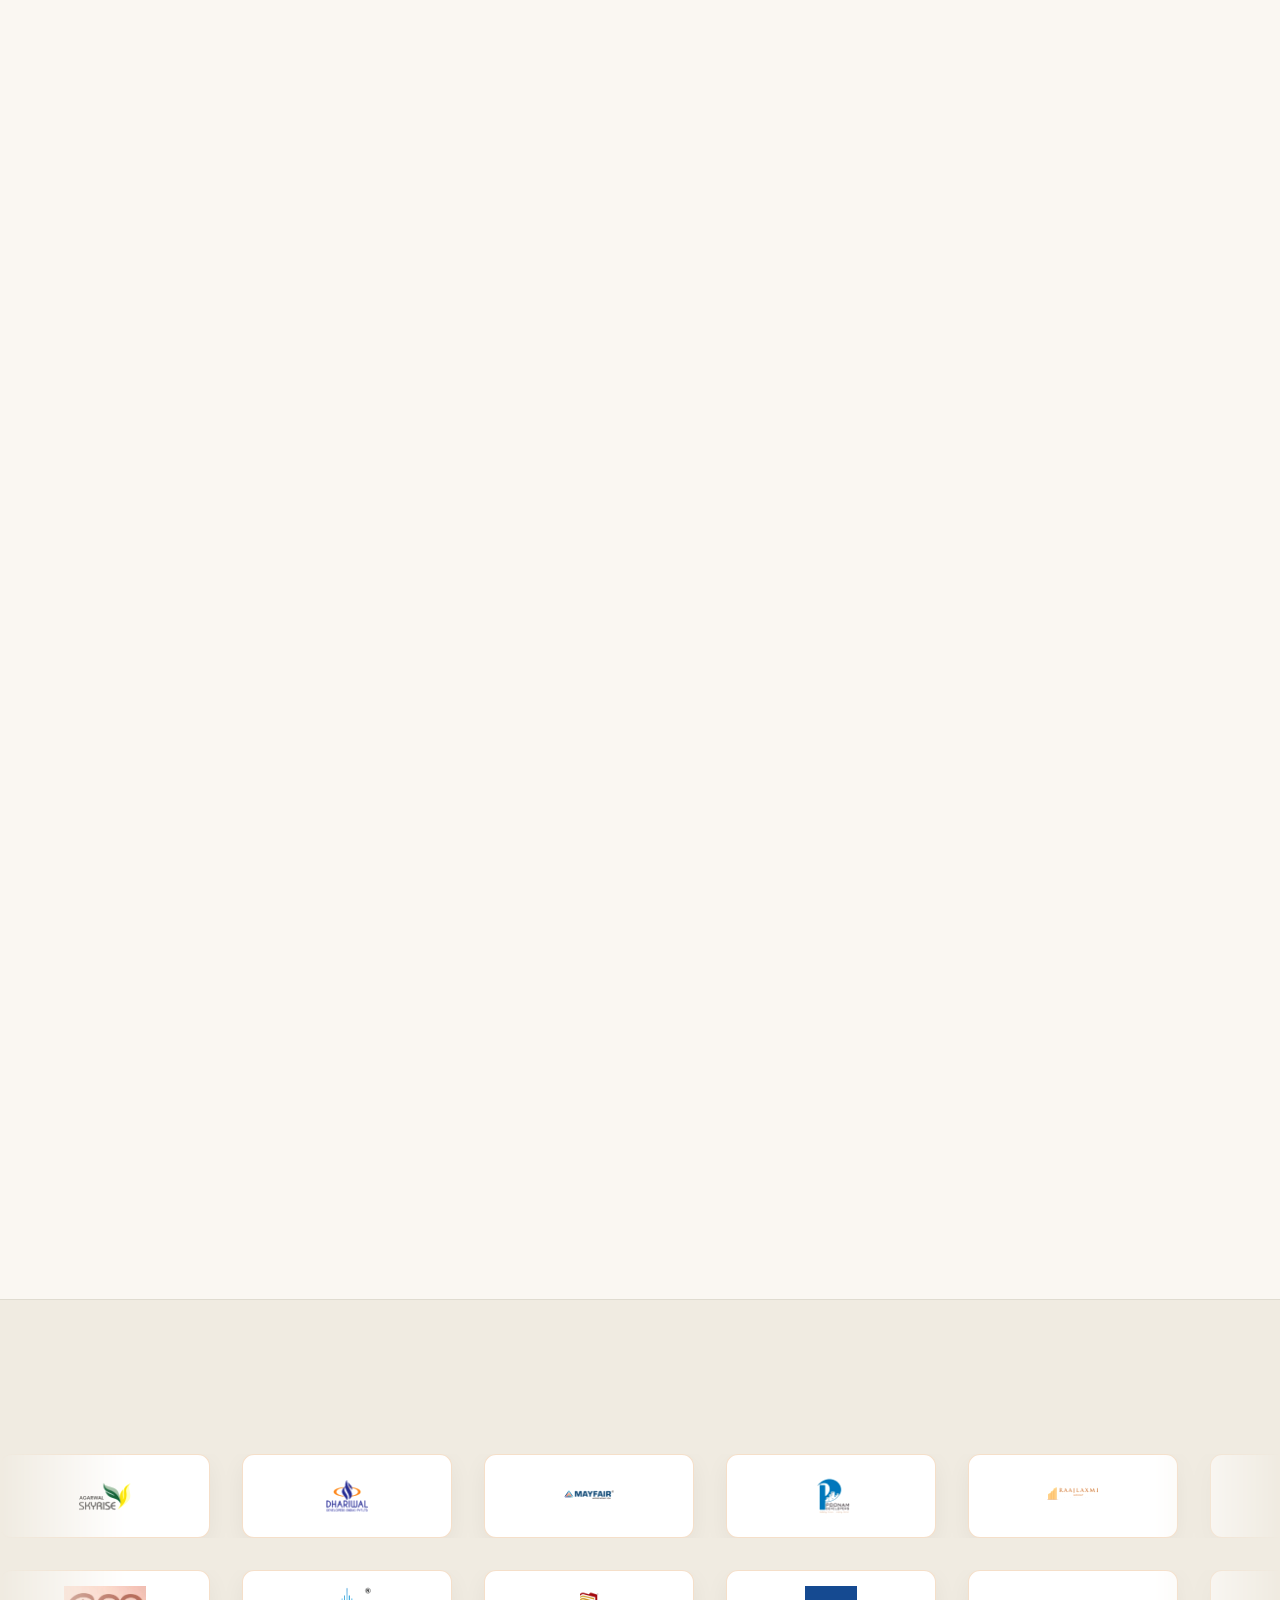
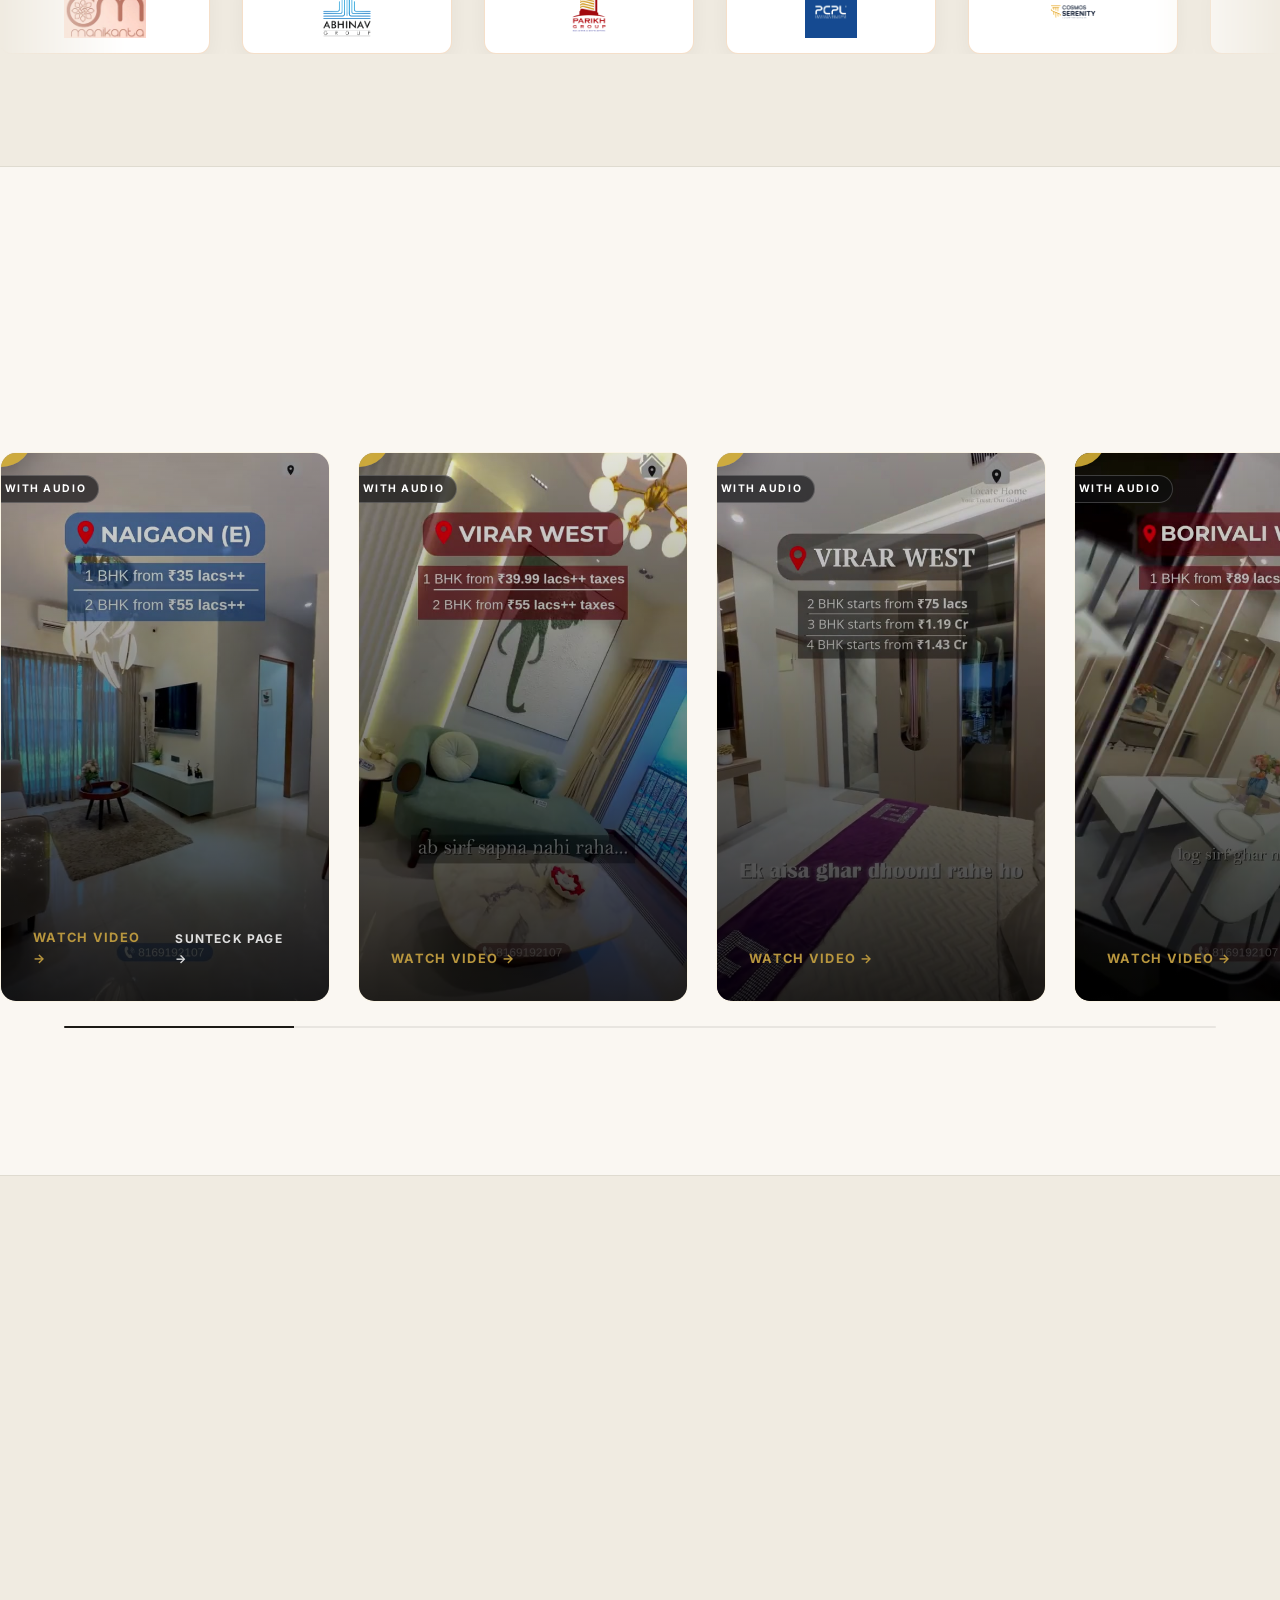
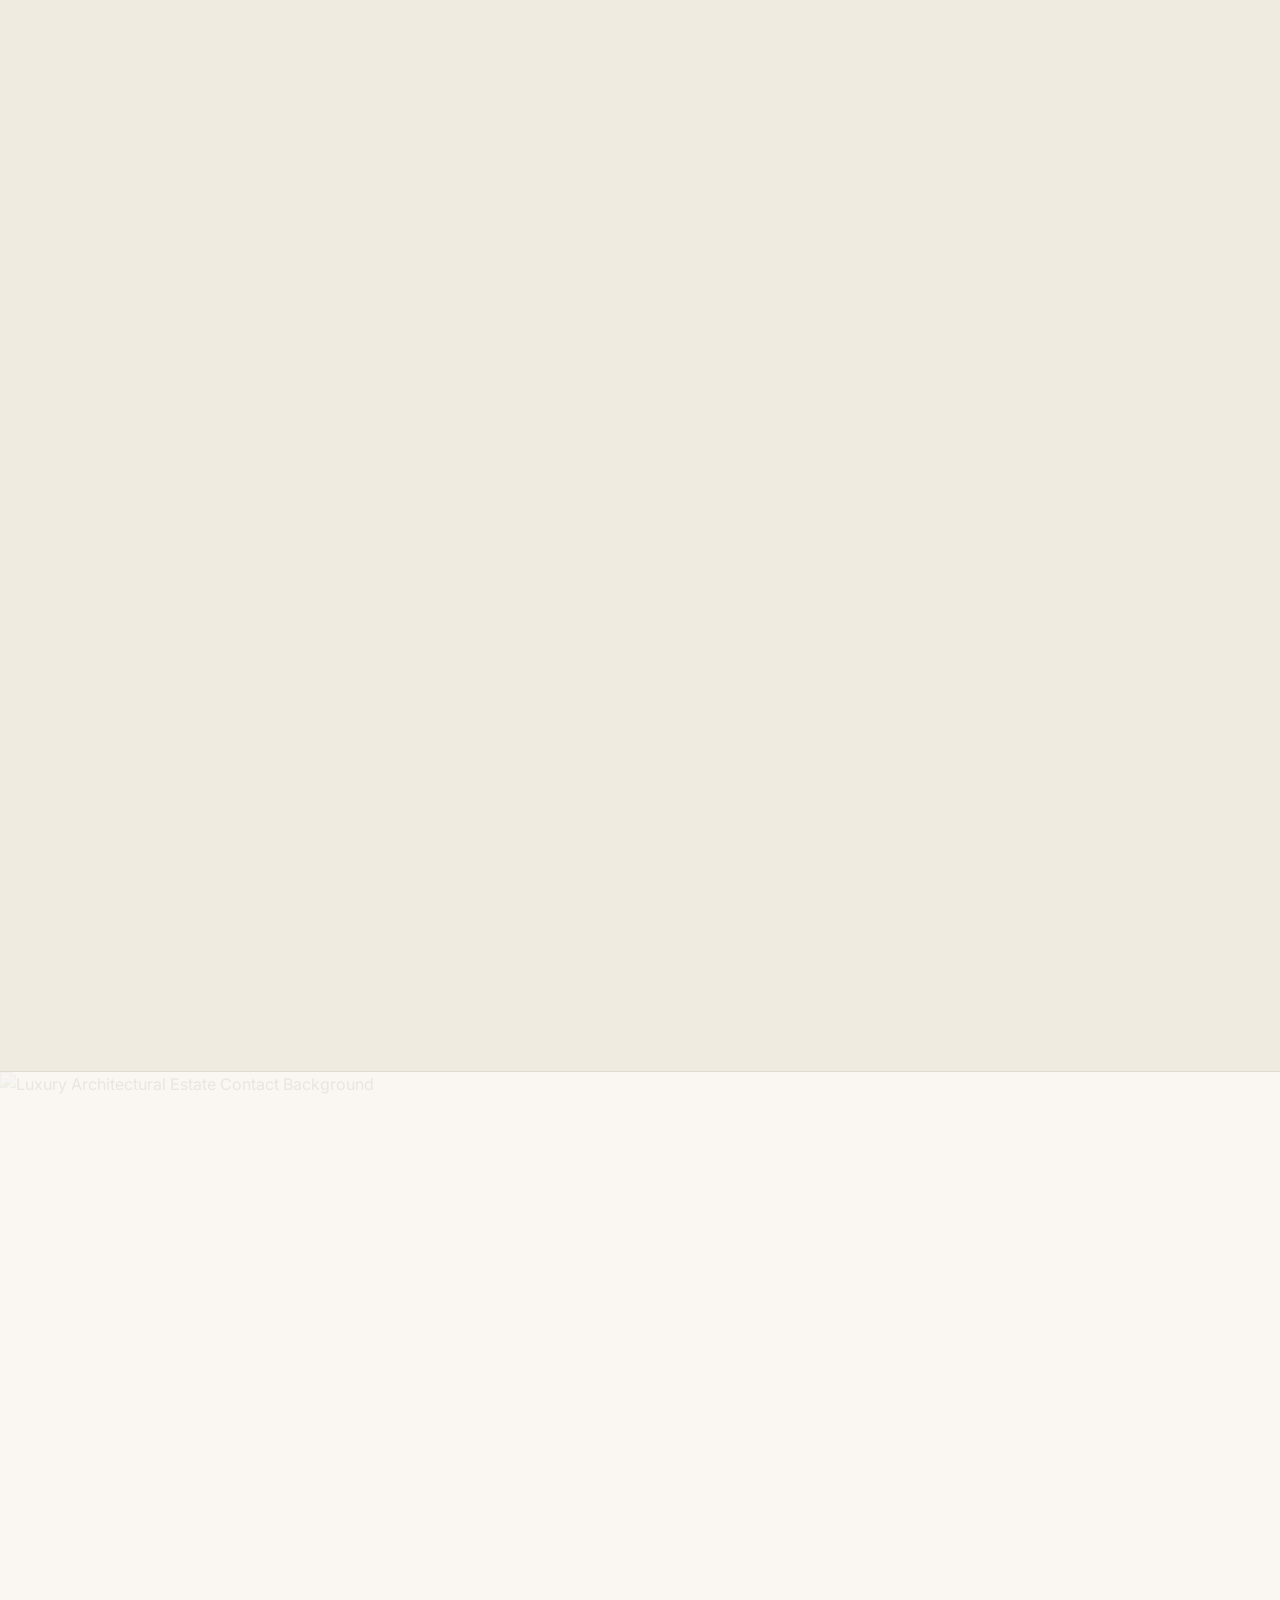
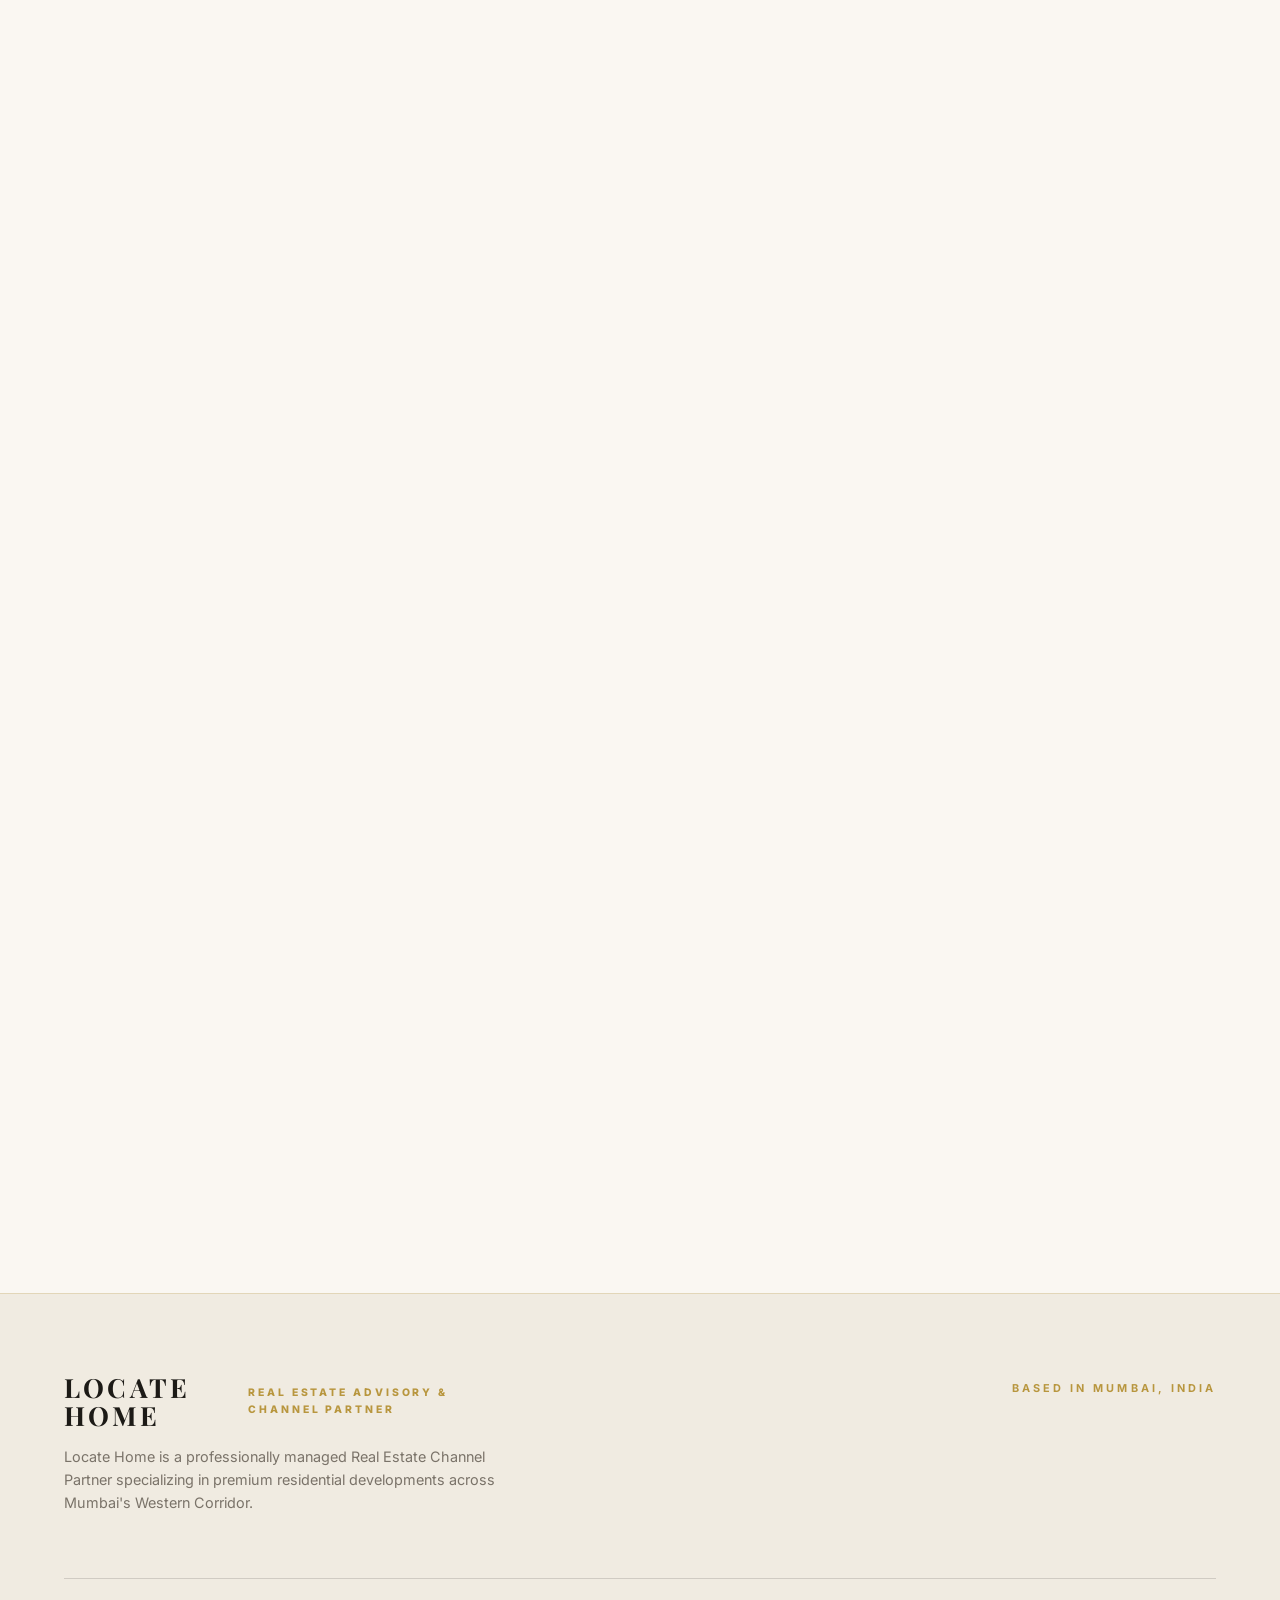
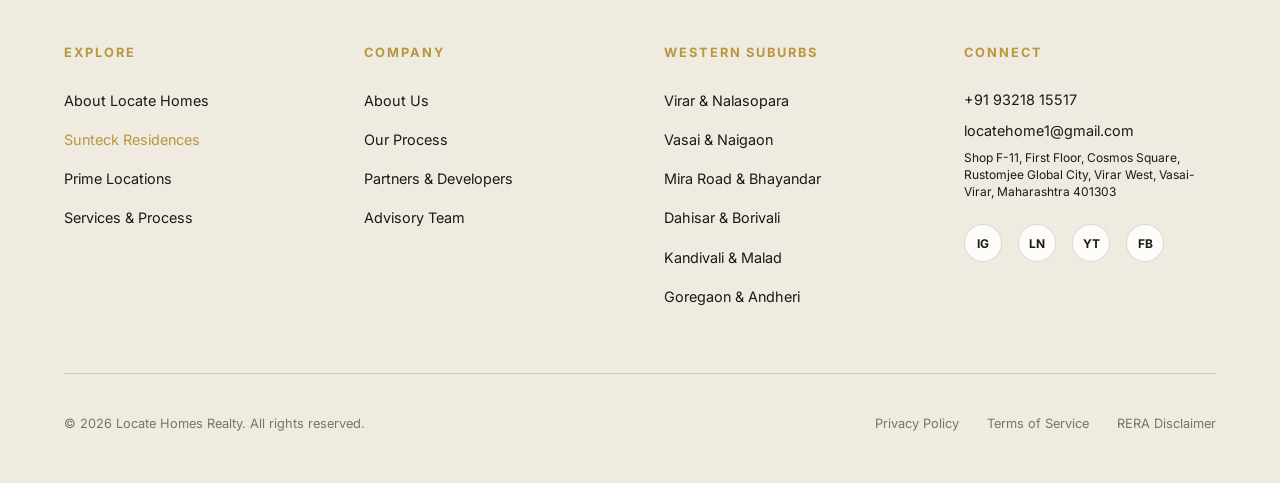
==== commit b30e5ba6: "Add PCPL Group, Parikh Group, Abhinav Group, and Om Manikanta Group logos to developer partner marqu" ====
--- a/index.html
+++ b/index.html
@@ -334,6 +334,10 @@
         <div class="logo-item logo-frame-cream"><img src="logo/Poonam developer logo.png" alt="Poonam Developers" loading="lazy"></div>
         <div class="logo-item logo-frame-cream"><img src="logo/Rajlaxmi logo (1).png" alt="Rajlaxmi Group" loading="lazy"></div>
         <div class="logo-item logo-frame-cream"><img src="logo/cosmos logo.png" alt="Cosmos Group" loading="lazy"></div>
+        <div class="logo-item logo-frame-cream"><img src="logo/PCPL logo 2.jpg.jpeg" alt="PCPL Group" loading="lazy"></div>
+        <div class="logo-item logo-frame-cream"><img src="logo/Parikj grp logo.png" alt="Parikh Group" loading="lazy"></div>
+        <div class="logo-item logo-frame-cream"><img src="logo/abhinav grp.png" alt="Abhinav Group" loading="lazy"></div>
+        <div class="logo-item logo-frame-cream"><img src="logo/om manikanta logo.jpg.jpeg" alt="Om Manikanta Group" loading="lazy"></div>
 
         <div class="logo-item logo-frame-cream"><img src="logo/Agarwal logo (1).png" alt="Agarwal Group" loading="lazy"></div>
         <div class="logo-item logo-frame-cream"><img src="logo/Dhariwal final logo.png" alt="Dhariwal Group" loading="lazy"></div>
@@ -341,6 +345,10 @@
         <div class="logo-item logo-frame-cream"><img src="logo/Poonam developer logo.png" alt="Poonam Developers" loading="lazy"></div>
         <div class="logo-item logo-frame-cream"><img src="logo/Rajlaxmi logo (1).png" alt="Rajlaxmi Group" loading="lazy"></div>
         <div class="logo-item logo-frame-cream"><img src="logo/cosmos logo.png" alt="Cosmos Group" loading="lazy"></div>
+        <div class="logo-item logo-frame-cream"><img src="logo/PCPL logo 2.jpg.jpeg" alt="PCPL Group" loading="lazy"></div>
+        <div class="logo-item logo-frame-cream"><img src="logo/Parikj grp logo.png" alt="Parikh Group" loading="lazy"></div>
+        <div class="logo-item logo-frame-cream"><img src="logo/abhinav grp.png" alt="Abhinav Group" loading="lazy"></div>
+        <div class="logo-item logo-frame-cream"><img src="logo/om manikanta logo.jpg.jpeg" alt="Om Manikanta Group" loading="lazy"></div>
 
         <div class="logo-item logo-frame-cream"><img src="logo/Agarwal logo (1).png" alt="Agarwal Group" loading="lazy"></div>
         <div class="logo-item logo-frame-cream"><img src="logo/Dhariwal final logo.png" alt="Dhariwal Group" loading="lazy"></div>
@@ -348,12 +356,20 @@
         <div class="logo-item logo-frame-cream"><img src="logo/Poonam developer logo.png" alt="Poonam Developers" loading="lazy"></div>
         <div class="logo-item logo-frame-cream"><img src="logo/Rajlaxmi logo (1).png" alt="Rajlaxmi Group" loading="lazy"></div>
         <div class="logo-item logo-frame-cream"><img src="logo/cosmos logo.png" alt="Cosmos Group" loading="lazy"></div>
+        <div class="logo-item logo-frame-cream"><img src="logo/PCPL logo 2.jpg.jpeg" alt="PCPL Group" loading="lazy"></div>
+        <div class="logo-item logo-frame-cream"><img src="logo/Parikj grp logo.png" alt="Parikh Group" loading="lazy"></div>
+        <div class="logo-item logo-frame-cream"><img src="logo/abhinav grp.png" alt="Abhinav Group" loading="lazy"></div>
+        <div class="logo-item logo-frame-cream"><img src="logo/om manikanta logo.jpg.jpeg" alt="Om Manikanta Group" loading="lazy"></div>
       </div>
     </div>
 
     <!-- Row 2: Scrolls Right to Left -->
     <div class="marquee-row-wrapper marquee-row-2">
       <div class="marquee-track track-right">
+        <div class="logo-item logo-frame-cream"><img src="logo/om manikanta logo.jpg.jpeg" alt="Om Manikanta Group" loading="lazy"></div>
+        <div class="logo-item logo-frame-cream"><img src="logo/abhinav grp.png" alt="Abhinav Group" loading="lazy"></div>
+        <div class="logo-item logo-frame-cream"><img src="logo/Parikj grp logo.png" alt="Parikh Group" loading="lazy"></div>
+        <div class="logo-item logo-frame-cream"><img src="logo/PCPL logo 2.jpg.jpeg" alt="PCPL Group" loading="lazy"></div>
         <div class="logo-item logo-frame-cream"><img src="logo/cosmos logo.png" alt="Cosmos Group" loading="lazy"></div>
         <div class="logo-item logo-frame-cream"><img src="logo/Rajlaxmi logo (1).png" alt="Rajlaxmi Group" loading="lazy"></div>
         <div class="logo-item logo-frame-cream"><img src="logo/Poonam developer logo.png" alt="Poonam Developers" loading="lazy"></div>
@@ -361,6 +377,10 @@
         <div class="logo-item logo-frame-cream"><img src="logo/Dhariwal final logo.png" alt="Dhariwal Group" loading="lazy"></div>
         <div class="logo-item logo-frame-cream"><img src="logo/Agarwal logo (1).png" alt="Agarwal Group" loading="lazy"></div>
 
+        <div class="logo-item logo-frame-cream"><img src="logo/om manikanta logo.jpg.jpeg" alt="Om Manikanta Group" loading="lazy"></div>
+        <div class="logo-item logo-frame-cream"><img src="logo/abhinav grp.png" alt="Abhinav Group" loading="lazy"></div>
+        <div class="logo-item logo-frame-cream"><img src="logo/Parikj grp logo.png" alt="Parikh Group" loading="lazy"></div>
+        <div class="logo-item logo-frame-cream"><img src="logo/PCPL logo 2.jpg.jpeg" alt="PCPL Group" loading="lazy"></div>
         <div class="logo-item logo-frame-cream"><img src="logo/cosmos logo.png" alt="Cosmos Group" loading="lazy"></div>
         <div class="logo-item logo-frame-cream"><img src="logo/Rajlaxmi logo (1).png" alt="Rajlaxmi Group" loading="lazy"></div>
         <div class="logo-item logo-frame-cream"><img src="logo/Poonam developer logo.png" alt="Poonam Developers" loading="lazy"></div>
@@ -368,6 +388,10 @@
         <div class="logo-item logo-frame-cream"><img src="logo/Dhariwal final logo.png" alt="Dhariwal Group" loading="lazy"></div>
         <div class="logo-item logo-frame-cream"><img src="logo/Agarwal logo (1).png" alt="Agarwal Group" loading="lazy"></div>
 
+        <div class="logo-item logo-frame-cream"><img src="logo/om manikanta logo.jpg.jpeg" alt="Om Manikanta Group" loading="lazy"></div>
+        <div class="logo-item logo-frame-cream"><img src="logo/abhinav grp.png" alt="Abhinav Group" loading="lazy"></div>
+        <div class="logo-item logo-frame-cream"><img src="logo/Parikj grp logo.png" alt="Parikh Group" loading="lazy"></div>
+        <div class="logo-item logo-frame-cream"><img src="logo/PCPL logo 2.jpg.jpeg" alt="PCPL Group" loading="lazy"></div>
         <div class="logo-item logo-frame-cream"><img src="logo/cosmos logo.png" alt="Cosmos Group" loading="lazy"></div>
         <div class="logo-item logo-frame-cream"><img src="logo/Rajlaxmi logo (1).png" alt="Rajlaxmi Group" loading="lazy"></div>
         <div class="logo-item logo-frame-cream"><img src="logo/Poonam developer logo.png" alt="Poonam Developers" loading="lazy"></div>
--- a/styles.css
+++ b/styles.css
@@ -4079,3 +4079,107 @@
   min-height: 380px;
   display: block;
 }
+
+/* ==========================================================================
+   Sunteck FAQ Section & Accordion Card Styling
+   ========================================================================== */
+.sunteck-faq-section {
+  background: var(--sunteck-bg, #FAF7F2);
+  border-top: 1px solid var(--border-gold, rgba(213, 129, 42, 0.25));
+}
+
+.faq-accordion-wrap {
+  max-width: 920px;
+  margin: 3rem auto 0 auto;
+  display: flex;
+  flex-direction: column;
+  gap: 1rem;
+}
+
+.faq-card {
+  background: #FFFFFF;
+  border: 1px solid rgba(213, 129, 42, 0.25);
+  border-radius: 12px;
+  overflow: hidden;
+  box-shadow: 0 4px 16px rgba(28, 26, 22, 0.04);
+  transition: border-color 0.3s ease, box-shadow 0.3s ease;
+}
+
+.faq-card[open] {
+  border-color: #D5812A;
+  box-shadow: 0 8px 24px rgba(213, 129, 42, 0.12);
+}
+
+.faq-summary {
+  padding: 1.25rem 1.5rem;
+  display: flex;
+  align-items: center;
+  justify-content: space-between;
+  gap: 1rem;
+  cursor: pointer;
+  user-select: none;
+  list-style: none;
+}
+
+.faq-summary::-webkit-details-marker {
+  display: none;
+}
+
+.faq-question {
+  font-family: var(--font-heading, 'Playfair Display', serif);
+  font-size: 1.1rem;
+  font-weight: 600;
+  color: #1C1A16;
+  margin: 0;
+  line-height: 1.4;
+  transition: color 0.2s ease;
+}
+
+.faq-card[open] .faq-question {
+  color: #D5812A;
+}
+
+.faq-chevron {
+  width: 24px;
+  height: 24px;
+  border-radius: 50%;
+  background: rgba(213, 129, 42, 0.1);
+  color: #D5812A;
+  display: flex;
+  align-items: center;
+  justify-content: center;
+  flex-shrink: 0;
+  position: relative;
+  transition: transform 0.3s ease, background-color 0.3s ease;
+}
+
+.faq-chevron::before {
+  content: '+';
+  font-size: 1.2rem;
+  font-weight: 600;
+  line-height: 1;
+}
+
+.faq-card[open] .faq-chevron {
+  background: #D5812A;
+  color: #FFFFFF;
+  transform: rotate(180deg);
+}
+
+.faq-card[open] .faq-chevron::before {
+  content: '−';
+}
+
+.faq-answer-body {
+  padding: 0 1.5rem 1.25rem 1.5rem;
+  border-top: 1px solid rgba(213, 129, 42, 0.1);
+  margin-top: 0.25rem;
+  background: #FFFCF7;
+}
+
+.faq-answer {
+  font-size: 0.95rem;
+  line-height: 1.65;
+  color: #4A463D;
+  margin: 0.85rem 0 0 0;
+}
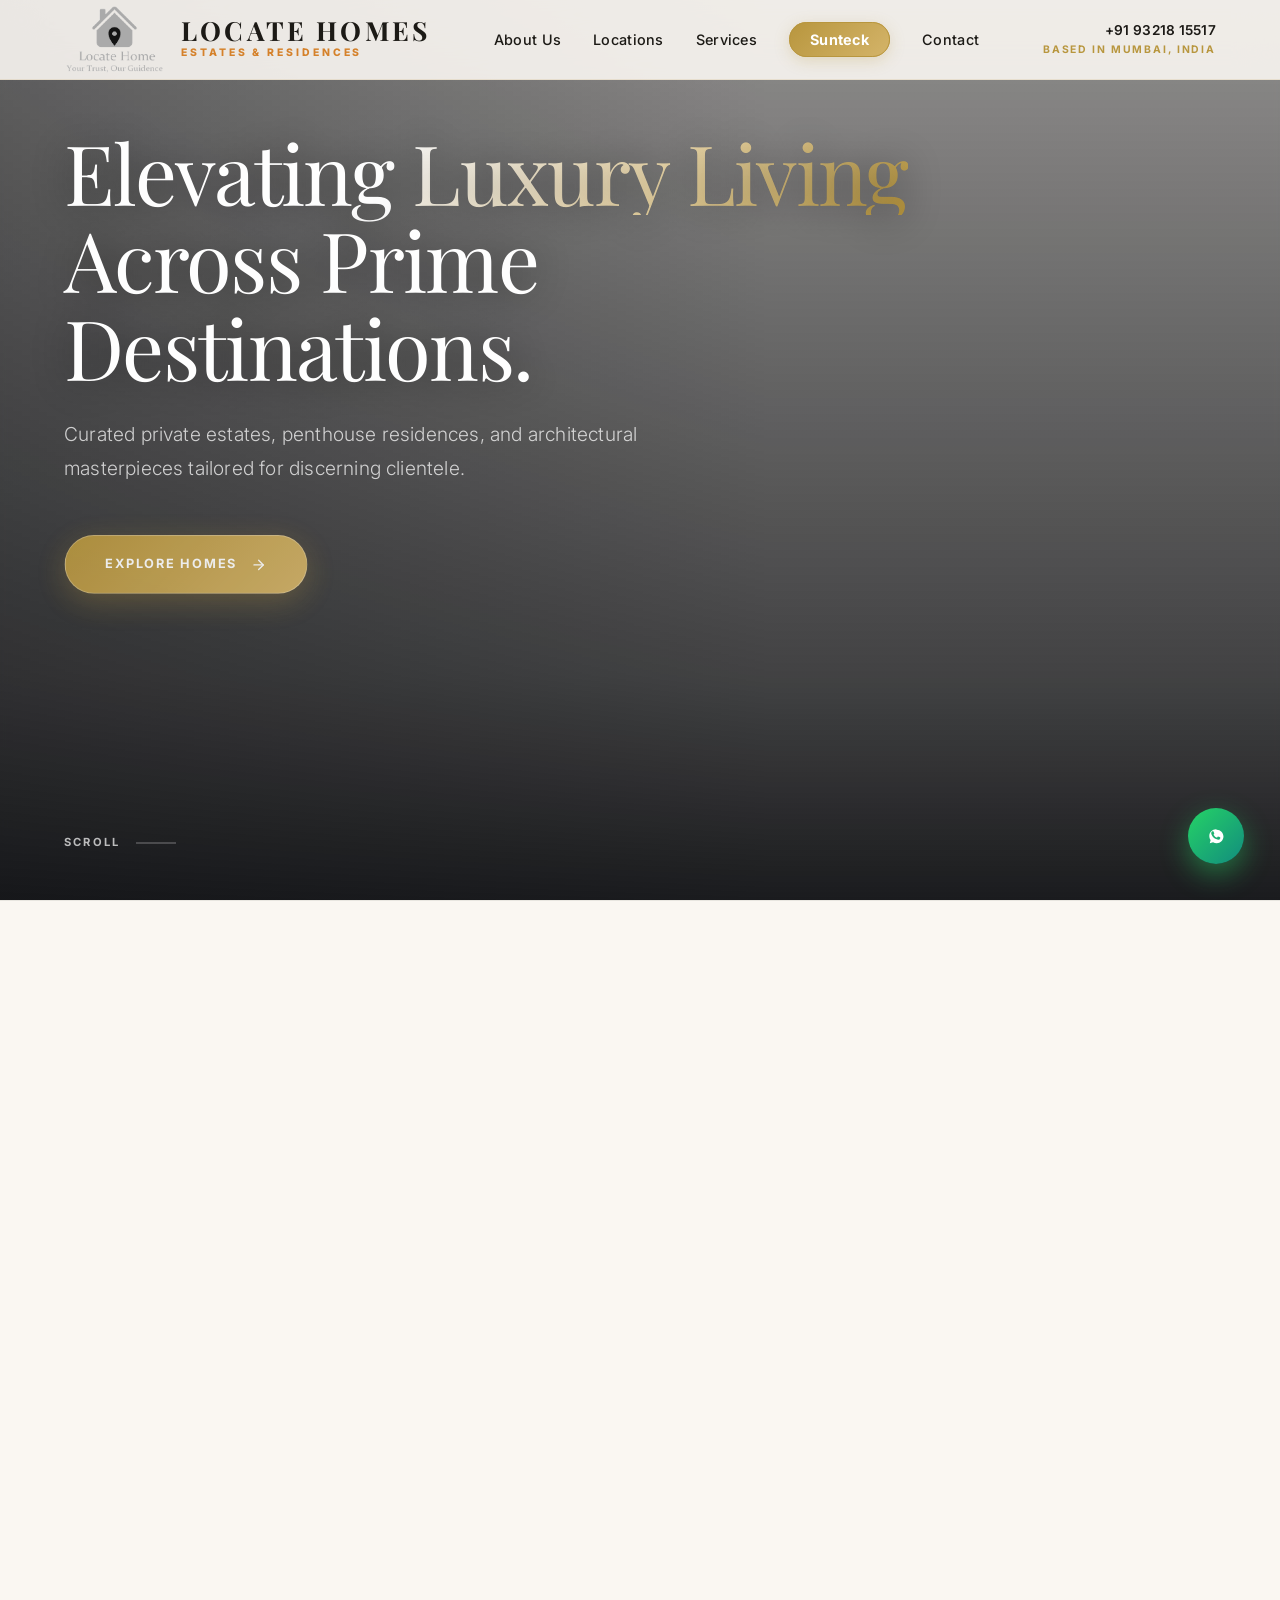
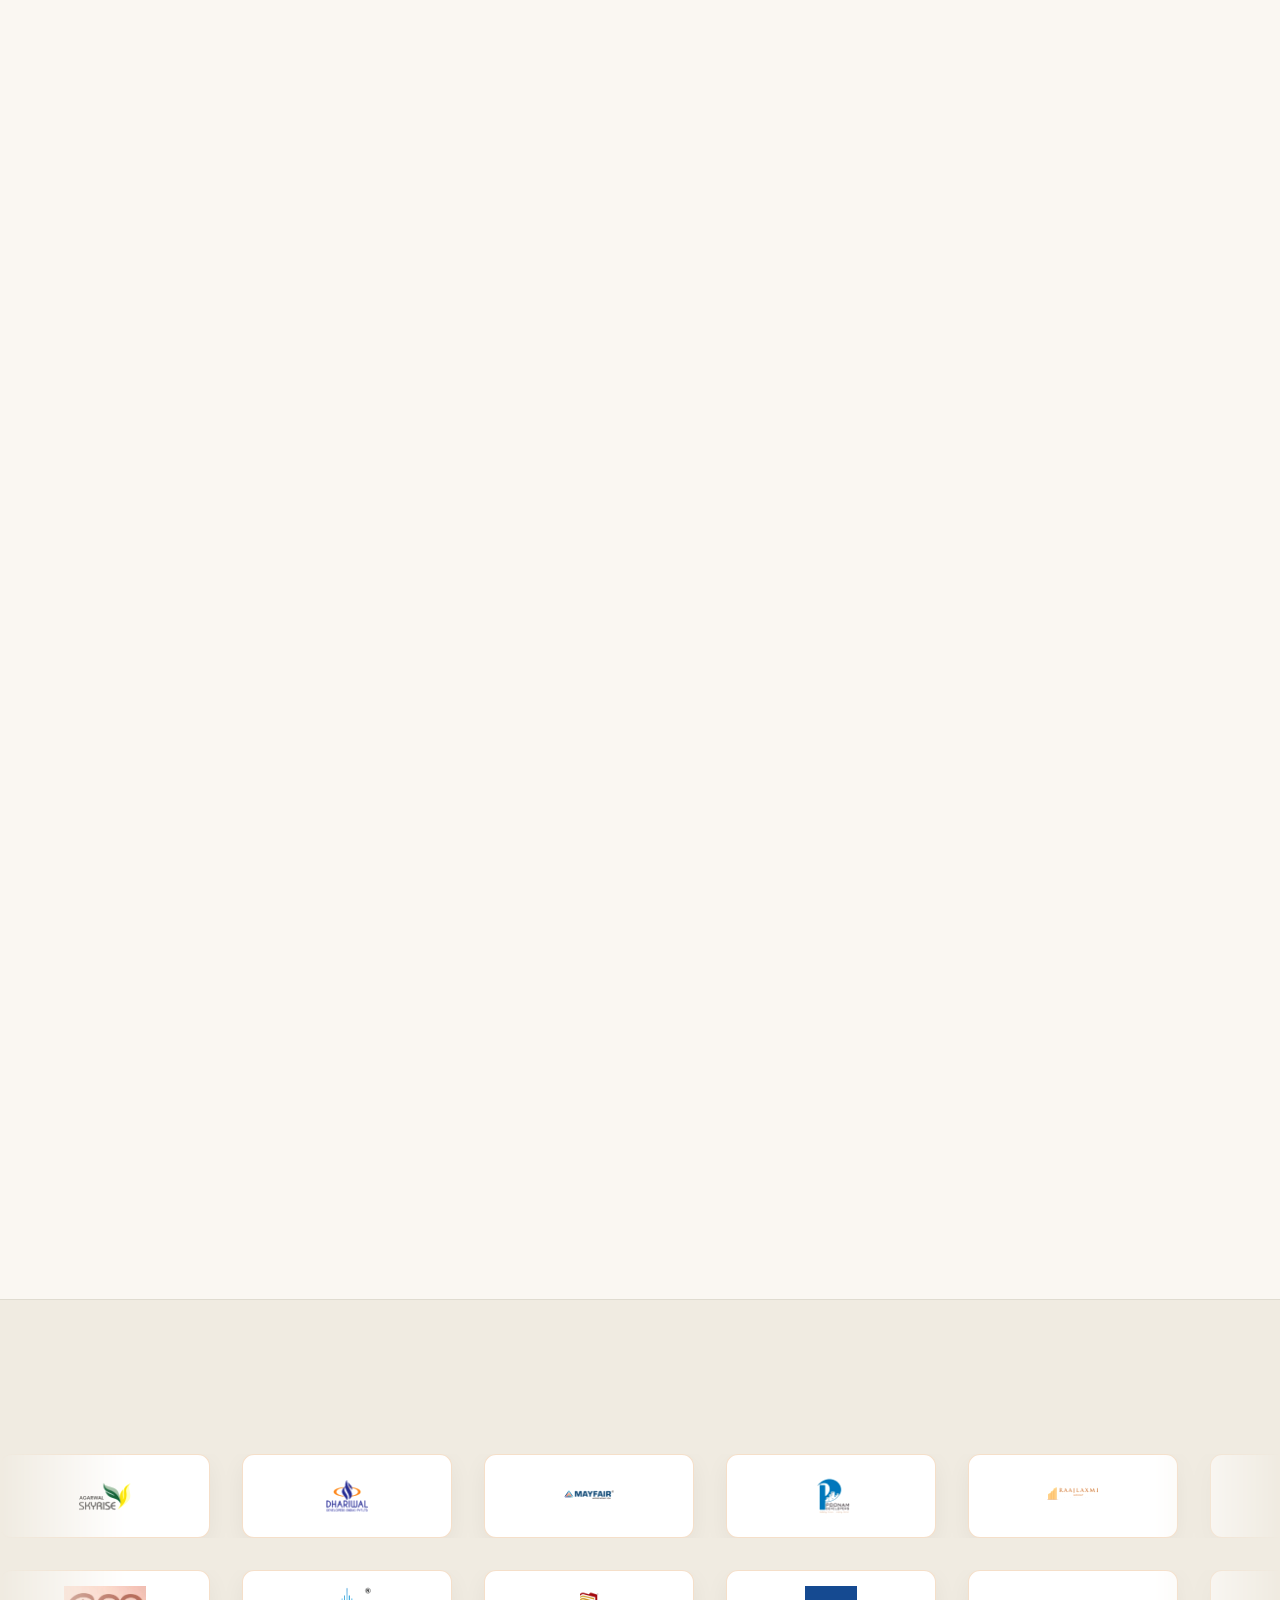
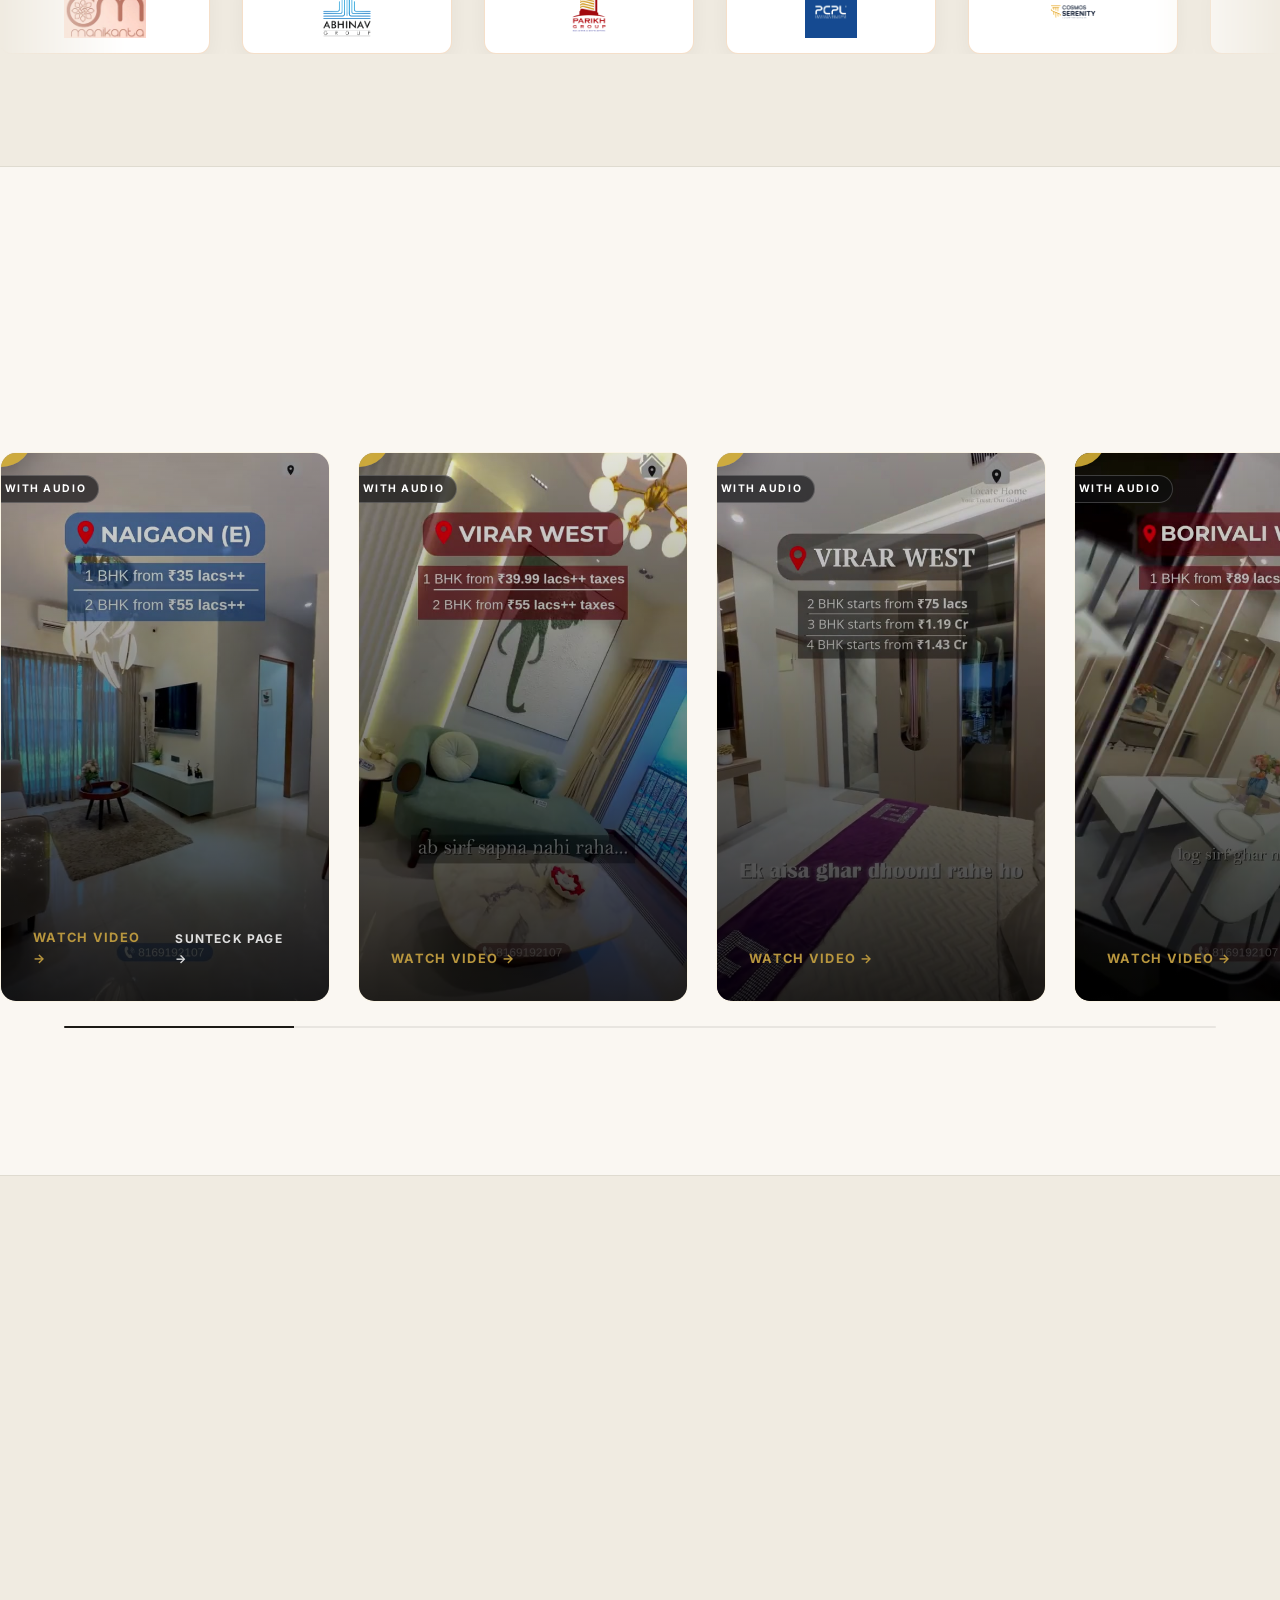
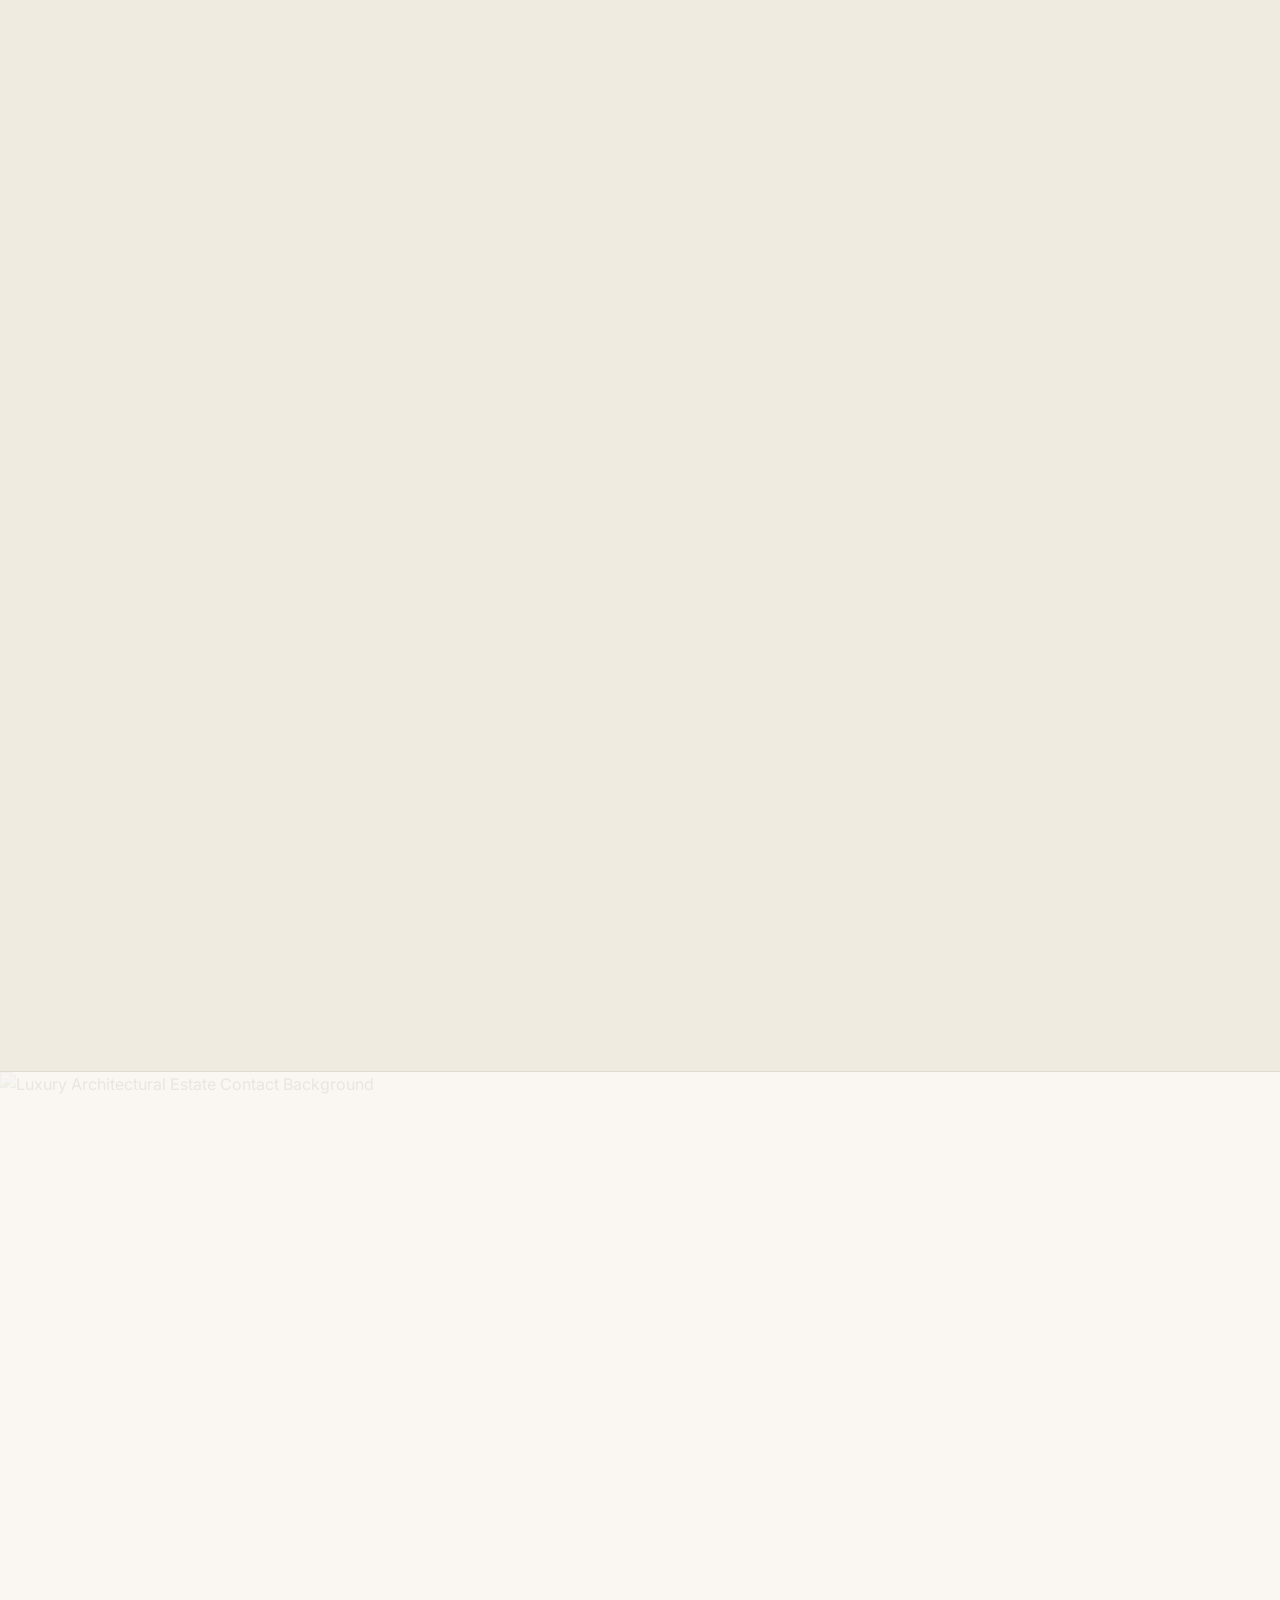
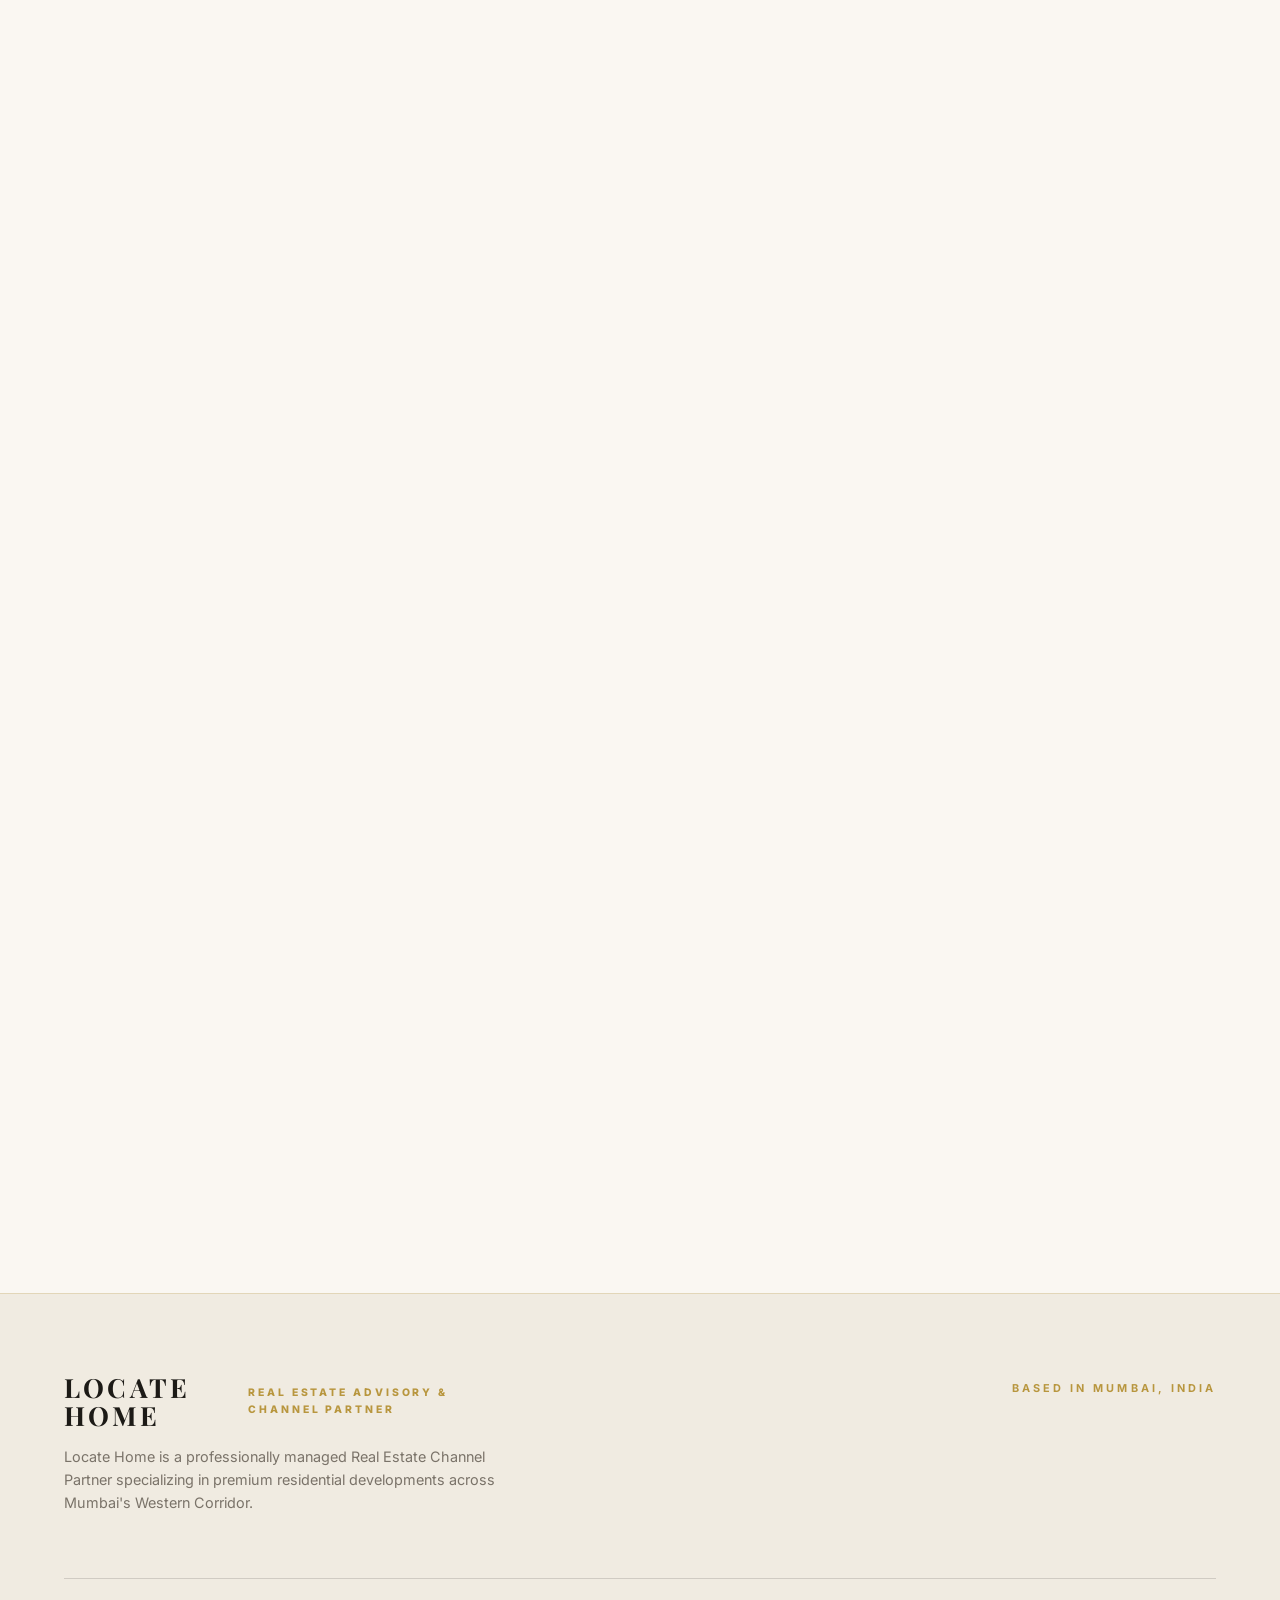
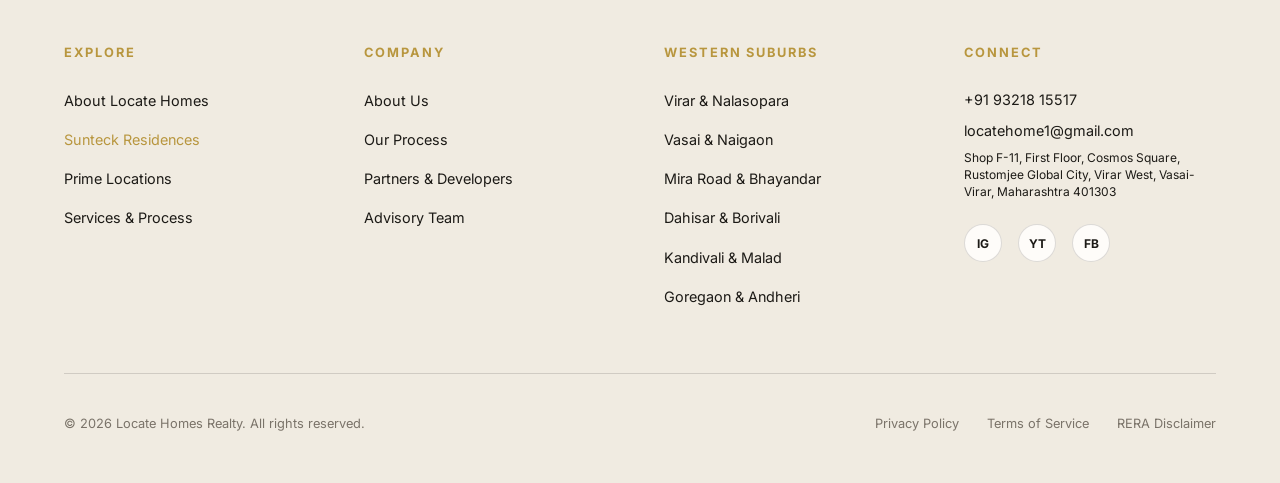
==== commit 54d5fb2f: "Update official Instagram, YouTube, and Facebook social media links in footers of index.html and sun" ====
--- a/index.html
+++ b/index.html
@@ -982,10 +982,9 @@
           <p class="footer-contact-item" style="font-size:0.75rem;margin-top:0.4rem;line-height:1.4;">Shop F-11, First Floor, Cosmos Square, Rustomjee Global City, Virar West, Vasai-Virar, Maharashtra 401303</p>
           
           <div class="footer-socials">
-            <a href="#" aria-label="Instagram">IG</a>
-            <a href="#" aria-label="LinkedIn">LN</a>
-            <a href="#" aria-label="YouTube">YT</a>
-            <a href="#" aria-label="Facebook">FB</a>
+            <a href="https://www.instagram.com/locatehome1?igsh=dDJxdjV4dDk2c3N2" target="_blank" rel="noopener" aria-label="Locate Homes Instagram">IG</a>
+            <a href="https://youtube.com/@locatehome?si=GZ9ePsT9F5hL5nNQ" target="_blank" rel="noopener" aria-label="Locate Homes YouTube Channel">YT</a>
+            <a href="https://www.facebook.com/p/Locate-Home-100087894866839/" target="_blank" rel="noopener" aria-label="Locate Homes Facebook Page">FB</a>
           </div>
         </div>
       </div>
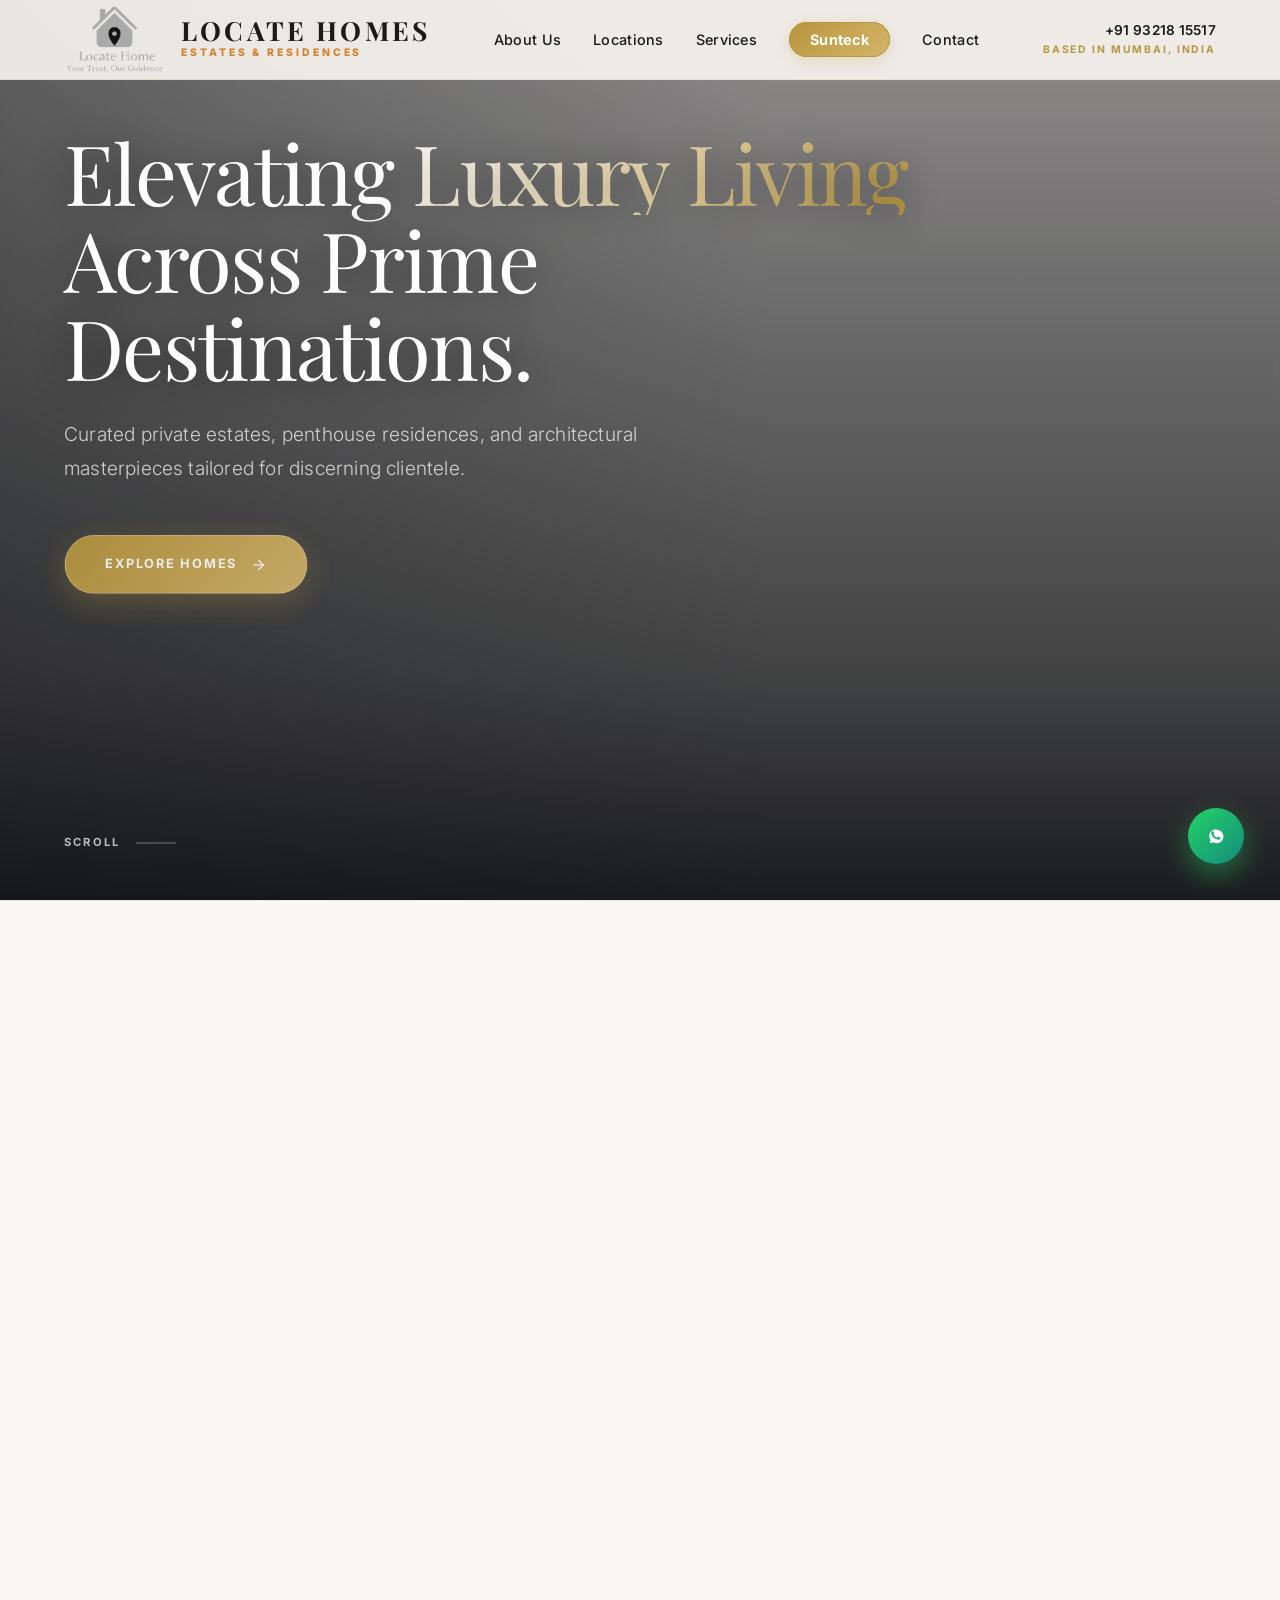
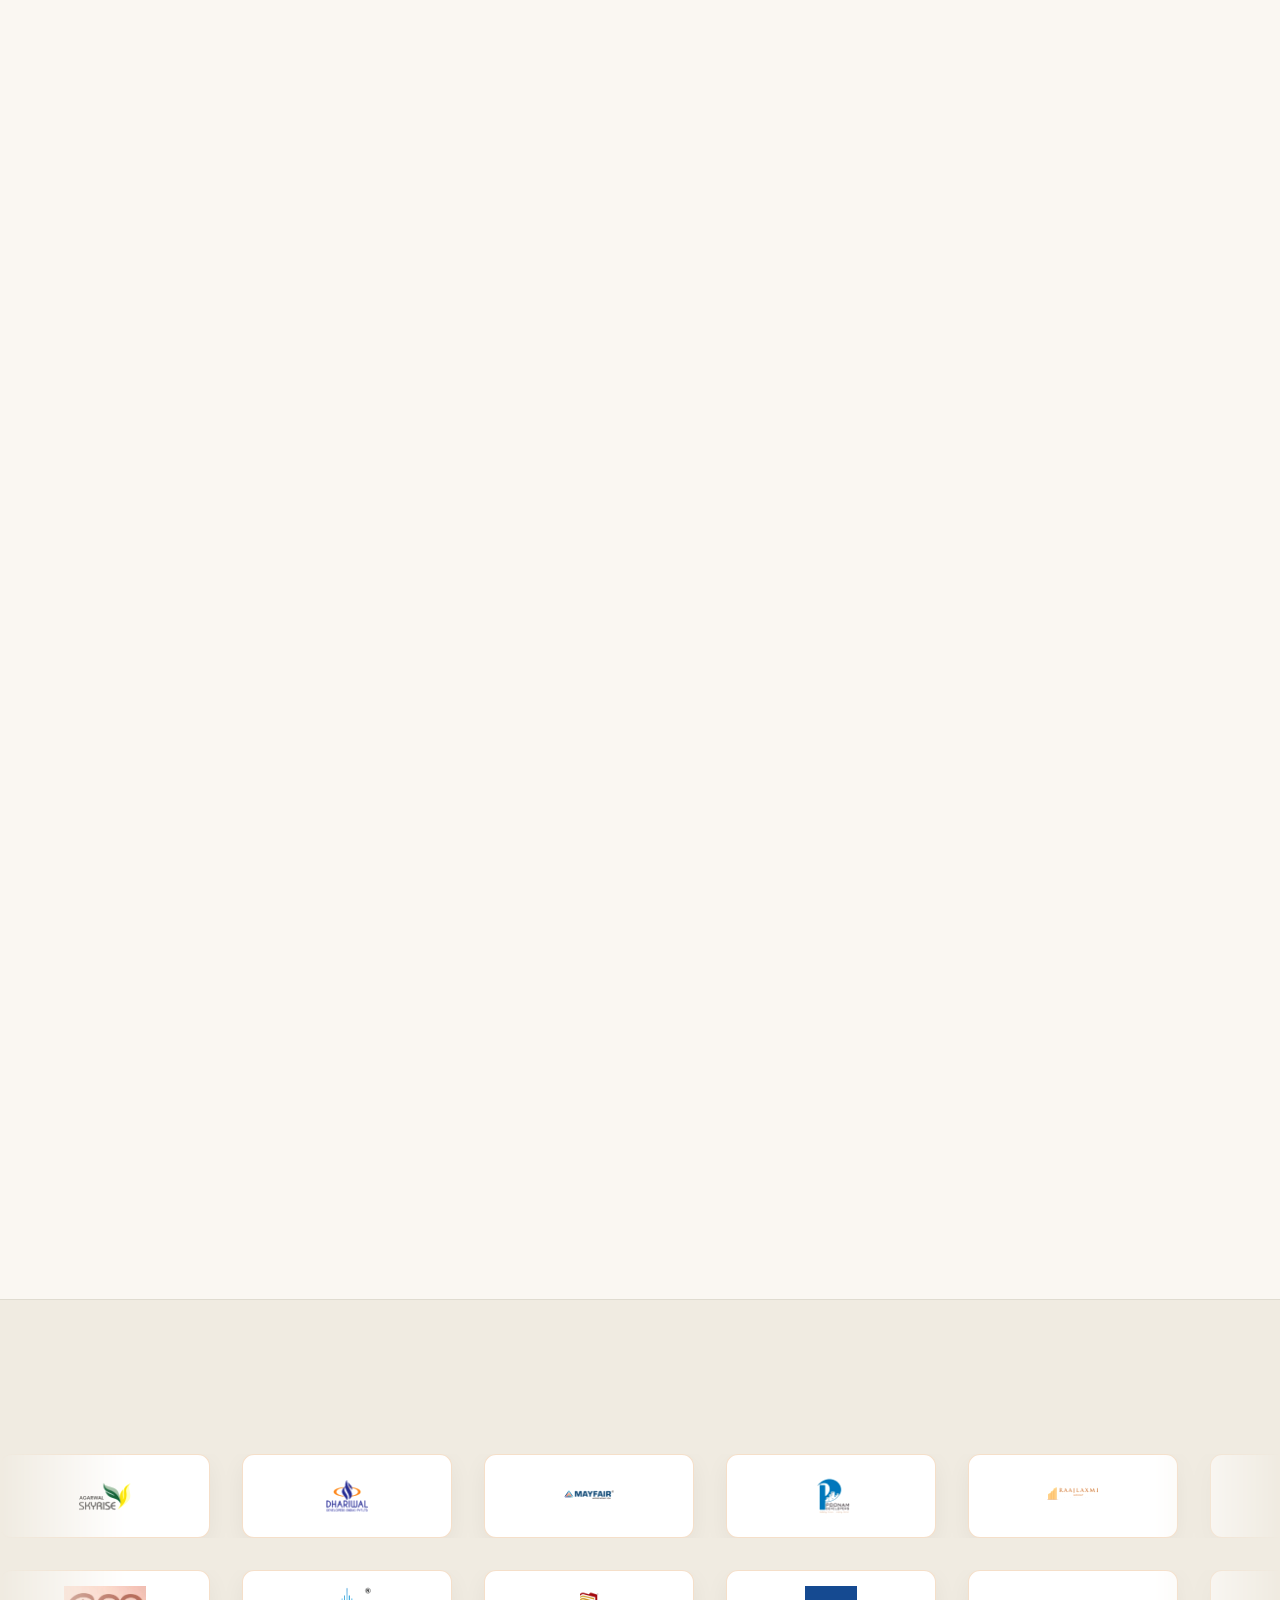
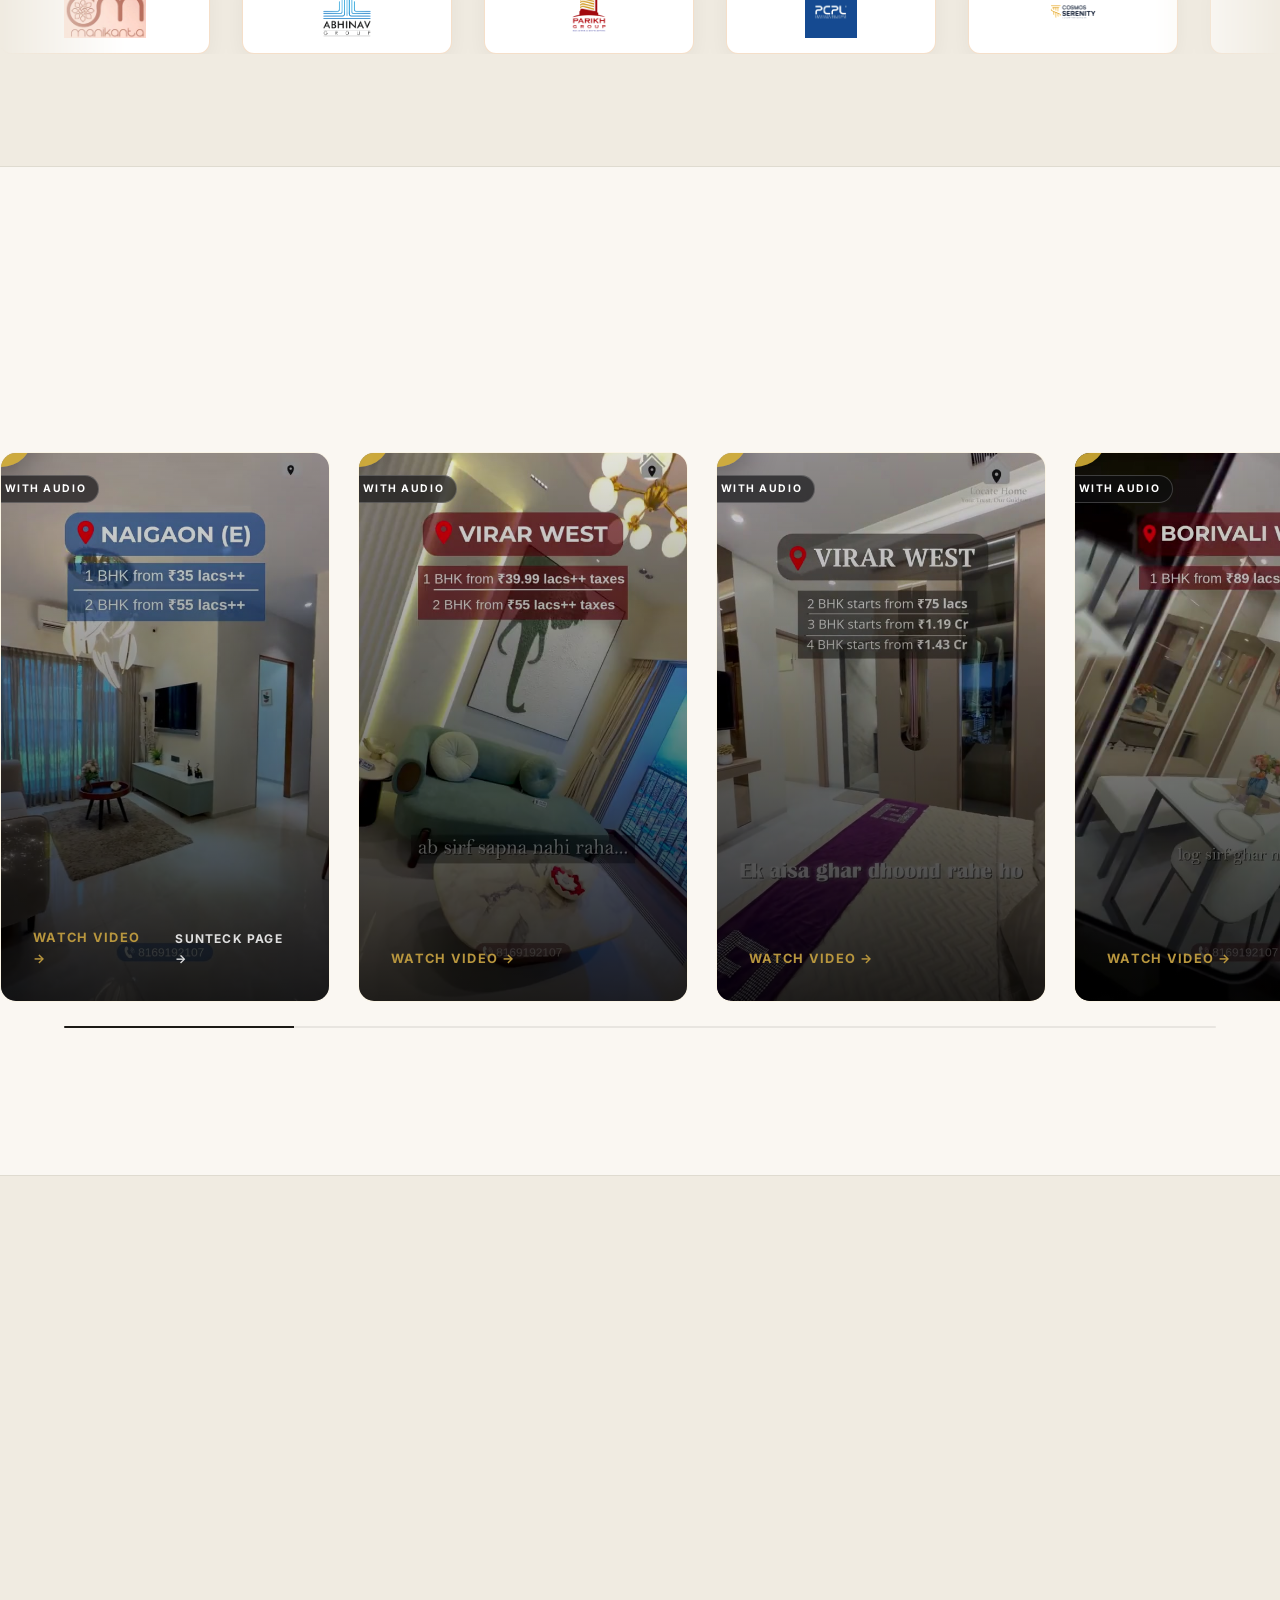
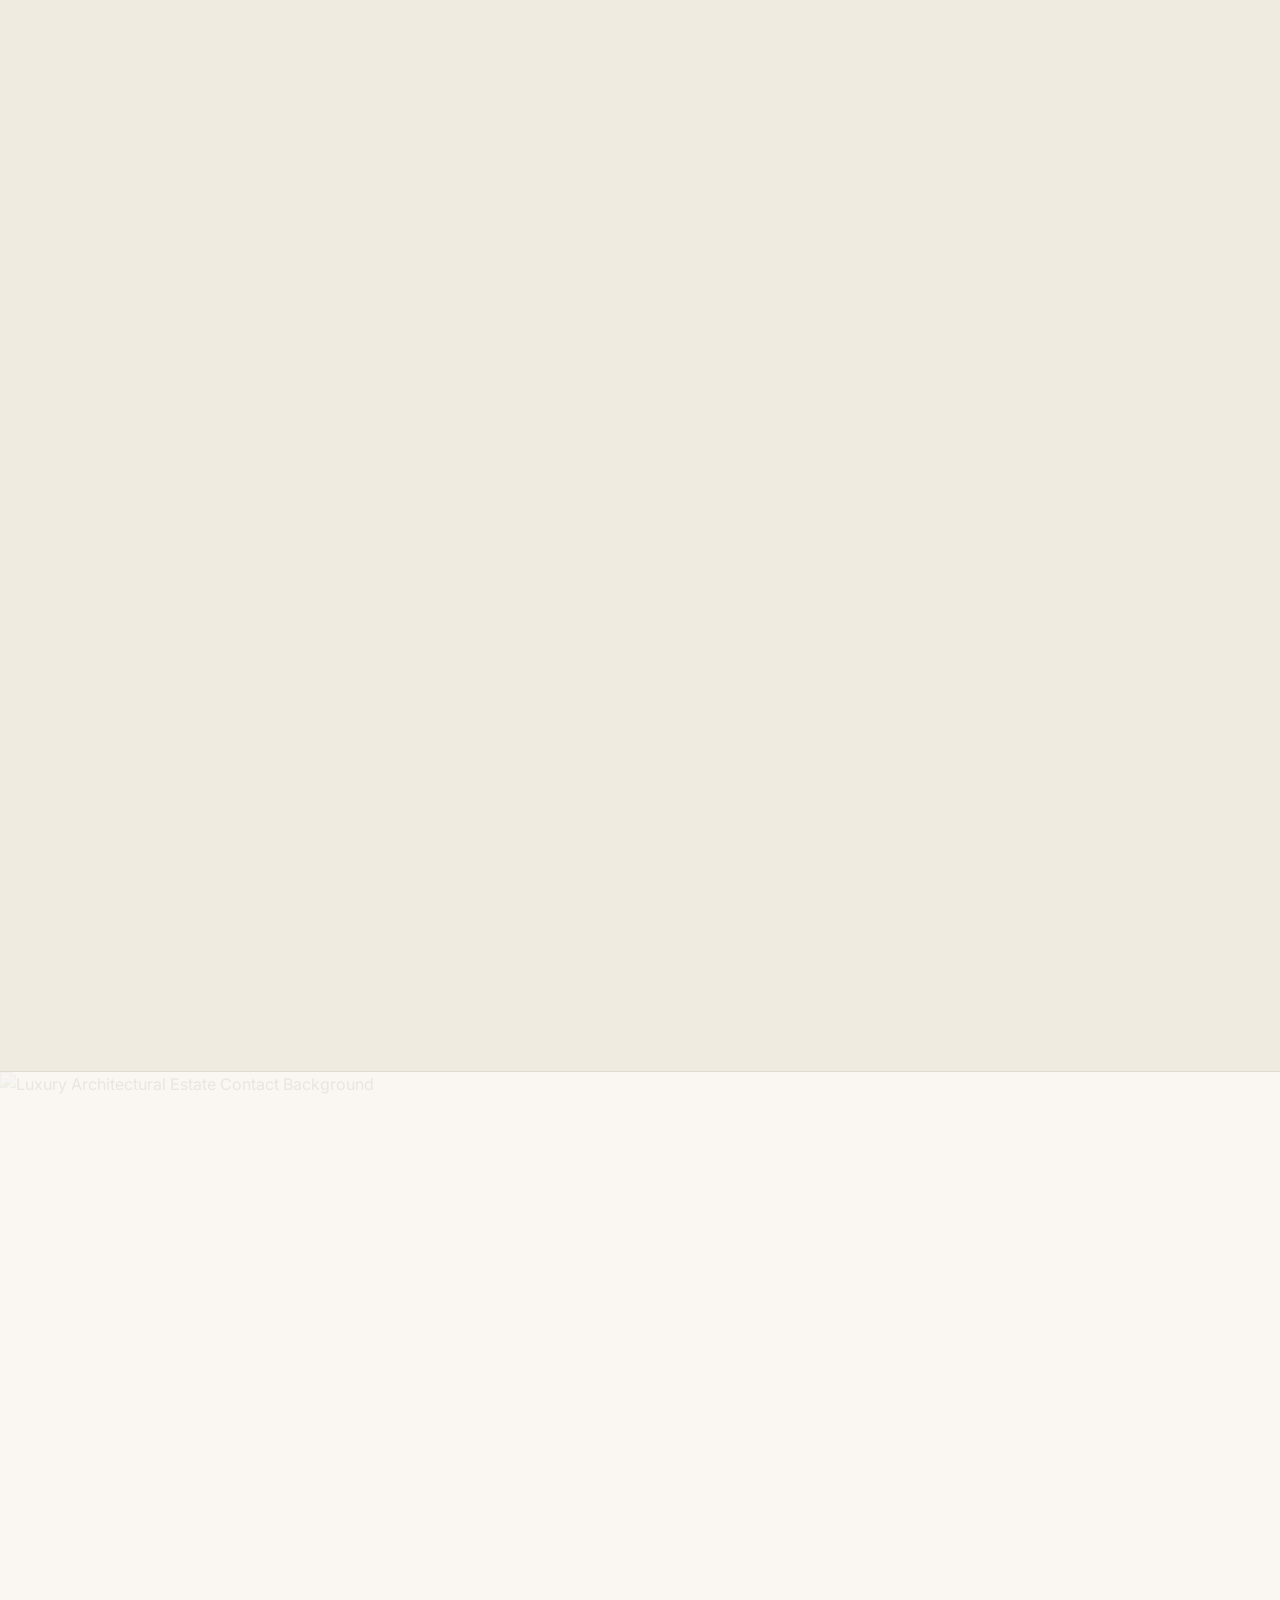
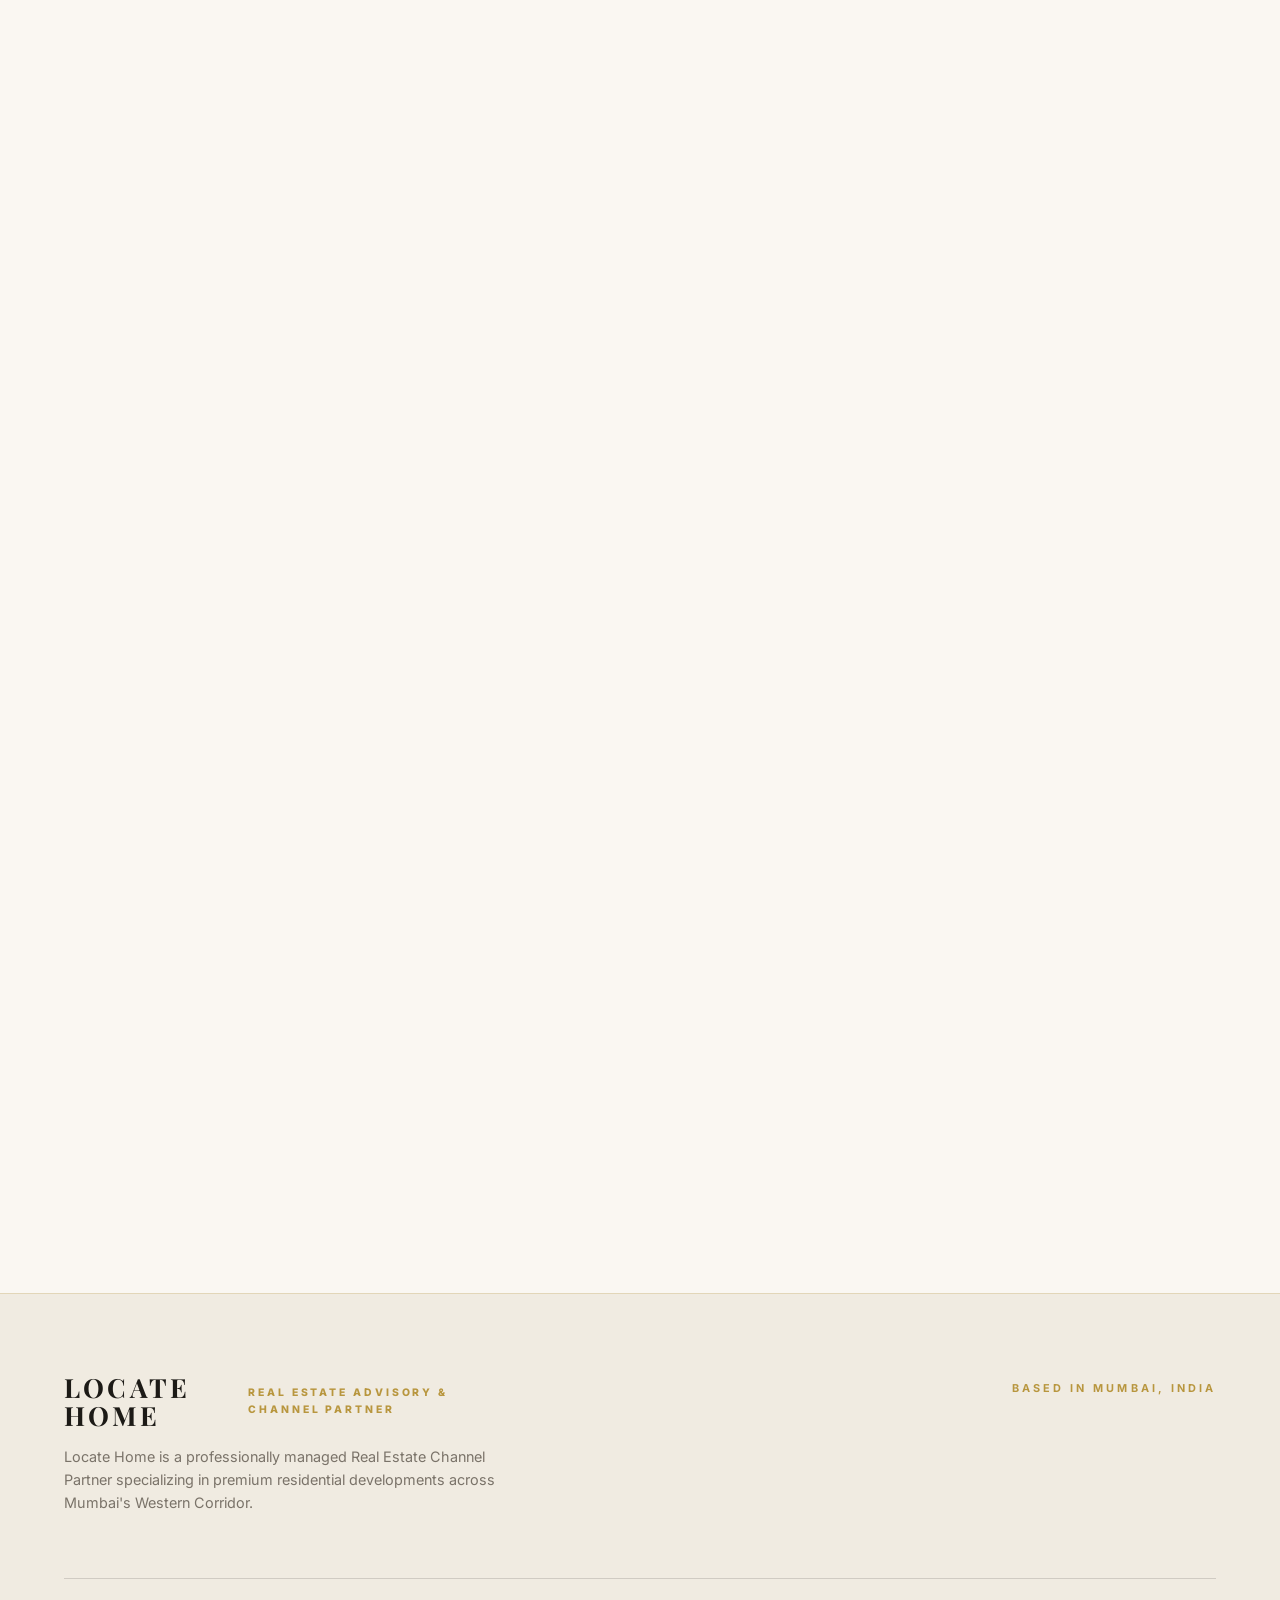
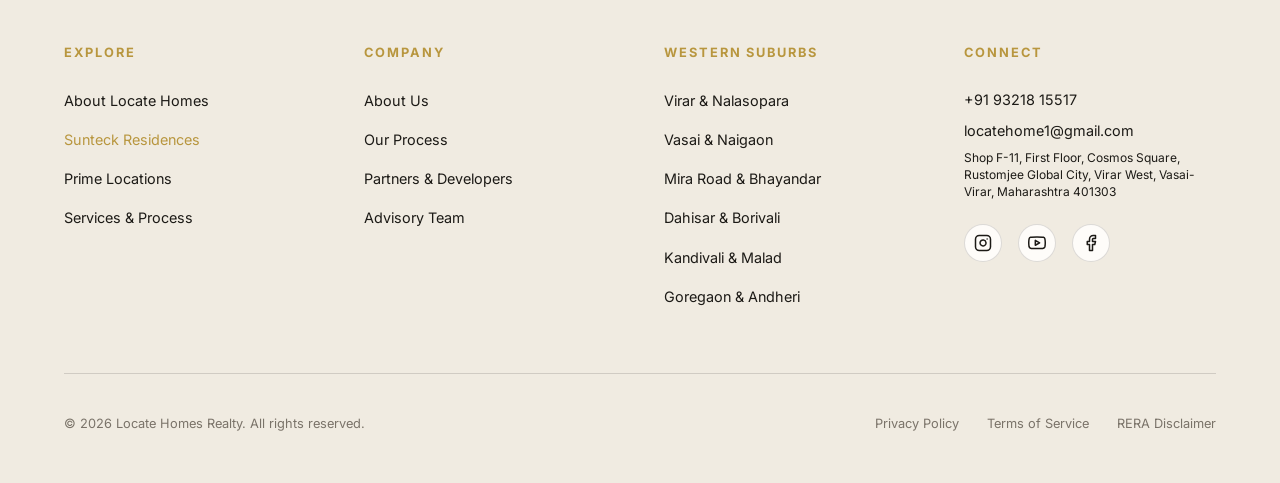
==== commit ad3e7e74: "Replace IG, YT, FB text buttons with clean SVG social media icons in main website footer" ====
--- a/index.html
+++ b/index.html
@@ -982,9 +982,15 @@
           <p class="footer-contact-item" style="font-size:0.75rem;margin-top:0.4rem;line-height:1.4;">Shop F-11, First Floor, Cosmos Square, Rustomjee Global City, Virar West, Vasai-Virar, Maharashtra 401303</p>
           
           <div class="footer-socials">
-            <a href="https://www.instagram.com/locatehome1?igsh=dDJxdjV4dDk2c3N2" target="_blank" rel="noopener" aria-label="Locate Homes Instagram">IG</a>
-            <a href="https://youtube.com/@locatehome?si=GZ9ePsT9F5hL5nNQ" target="_blank" rel="noopener" aria-label="Locate Homes YouTube Channel">YT</a>
-            <a href="https://www.facebook.com/p/Locate-Home-100087894866839/" target="_blank" rel="noopener" aria-label="Locate Homes Facebook Page">FB</a>
+            <a href="https://www.instagram.com/locatehome1?igsh=dDJxdjV4dDk2c3N2" target="_blank" rel="noopener" aria-label="Locate Homes Instagram">
+              <svg width="18" height="18" viewBox="0 0 24 24" fill="none" stroke="currentColor" stroke-width="2" stroke-linecap="round" stroke-linejoin="round"><rect x="2" y="2" width="20" height="20" rx="5" ry="5"></rect><path d="M16 11.37A4 4 0 1 1 12.63 8 4 4 0 0 1 16 11.37z"></path><line x1="17.5" y1="6.5" x2="17.51" y2="6.5"></line></svg>
+            </a>
+            <a href="https://youtube.com/@locatehome?si=GZ9ePsT9F5hL5nNQ" target="_blank" rel="noopener" aria-label="Locate Homes YouTube Channel">
+              <svg width="18" height="18" viewBox="0 0 24 24" fill="none" stroke="currentColor" stroke-width="2" stroke-linecap="round" stroke-linejoin="round"><path d="M22.54 6.42a2.78 2.78 0 0 0-1.94-2C18.88 4 12 4 12 4s-6.88 0-8.6.46a2.78 2.78 0 0 0-1.94 2A29 29 0 0 0 1 11.75a29 29 0 0 0 .46 5.33A2.78 2.78 0 0 0 3.4 19c1.72.46 8.6.46 8.6.46s6.88 0 8.6-.46a2.78 2.78 0 0 0 1.94-2 29 29 0 0 0 .46-5.25 29 29 0 0 0-.46-5.33z"></path><polygon points="9.75 15.02 15.5 11.75 9.75 8.48 9.75 15.02"></polygon></svg>
+            </a>
+            <a href="https://www.facebook.com/p/Locate-Home-100087894866839/" target="_blank" rel="noopener" aria-label="Locate Homes Facebook Page">
+              <svg width="18" height="18" viewBox="0 0 24 24" fill="none" stroke="currentColor" stroke-width="2" stroke-linecap="round" stroke-linejoin="round"><path d="M18 2h-3a5 5 0 0 0-5 5v3H7v4h3v8h4v-8h3l1-4h-4V7a1 1 0 0 1 1-1h3z"></path></svg>
+            </a>
           </div>
         </div>
       </div>
